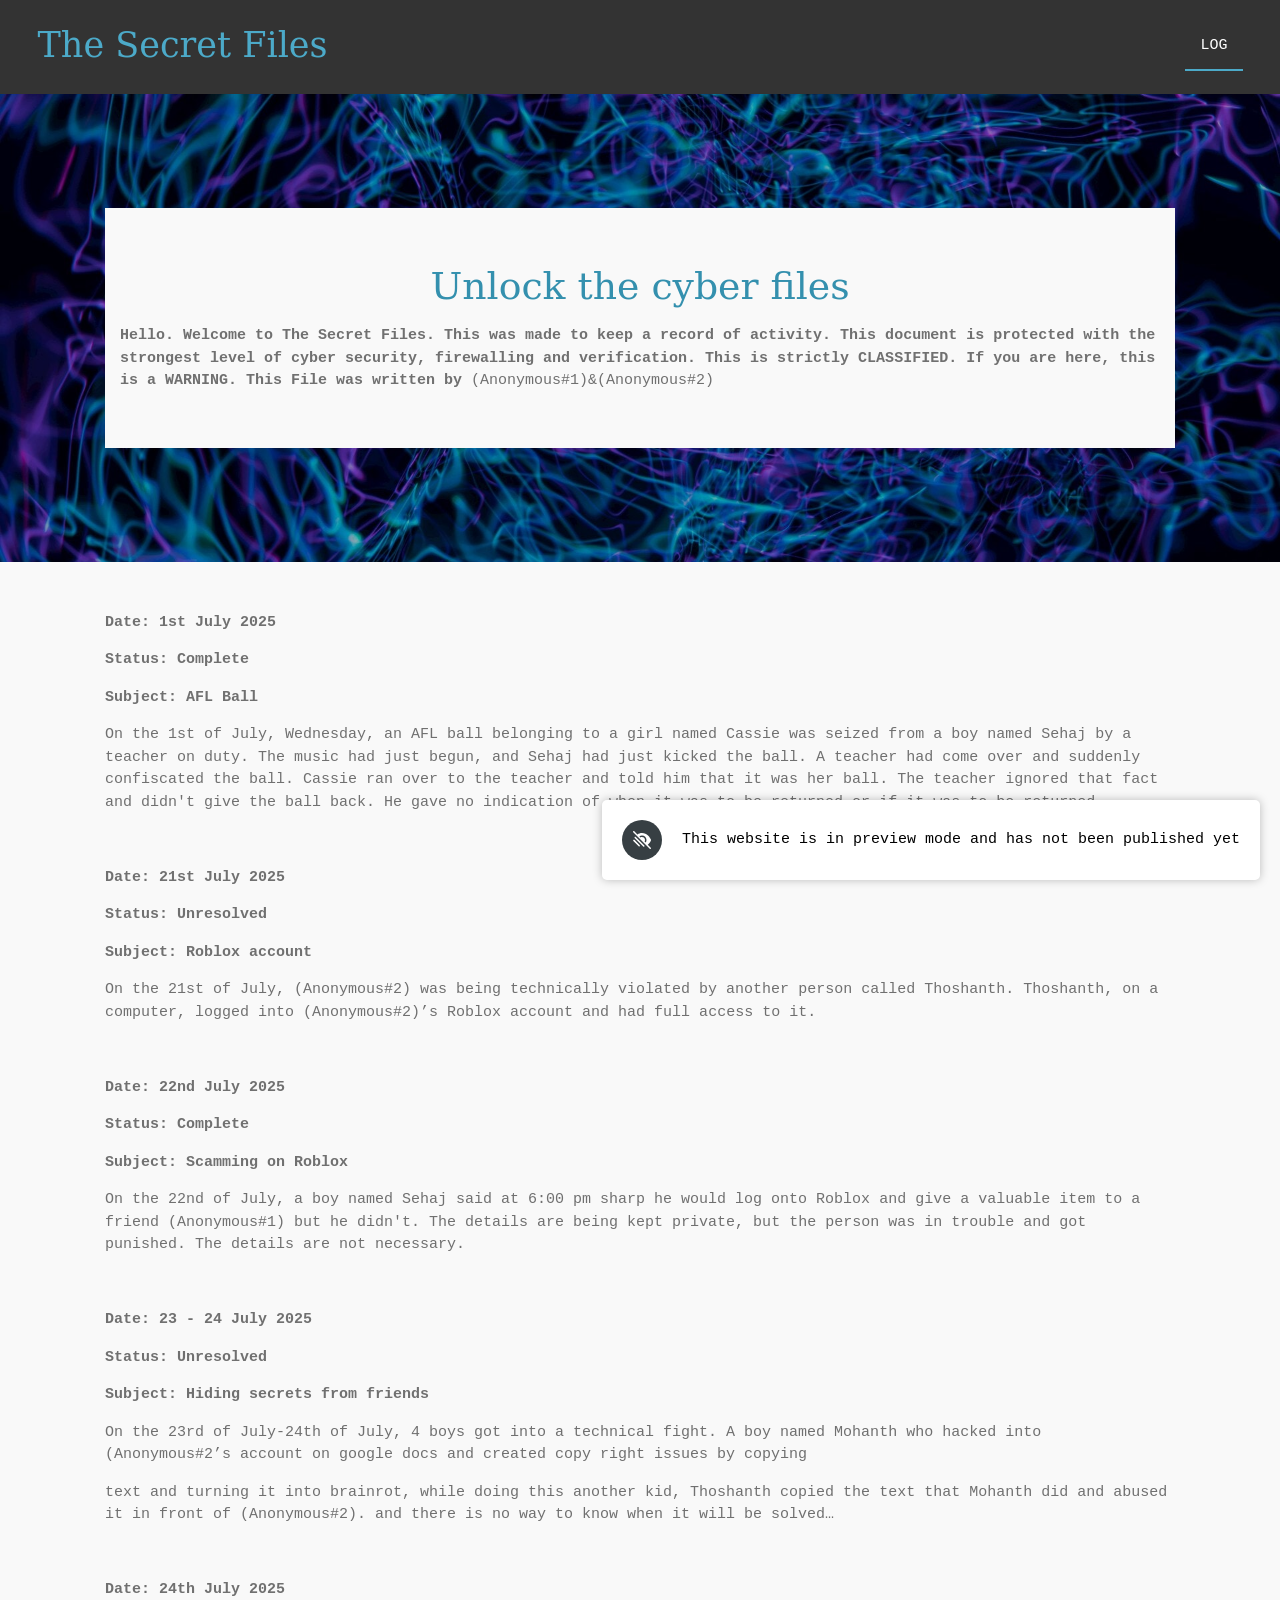
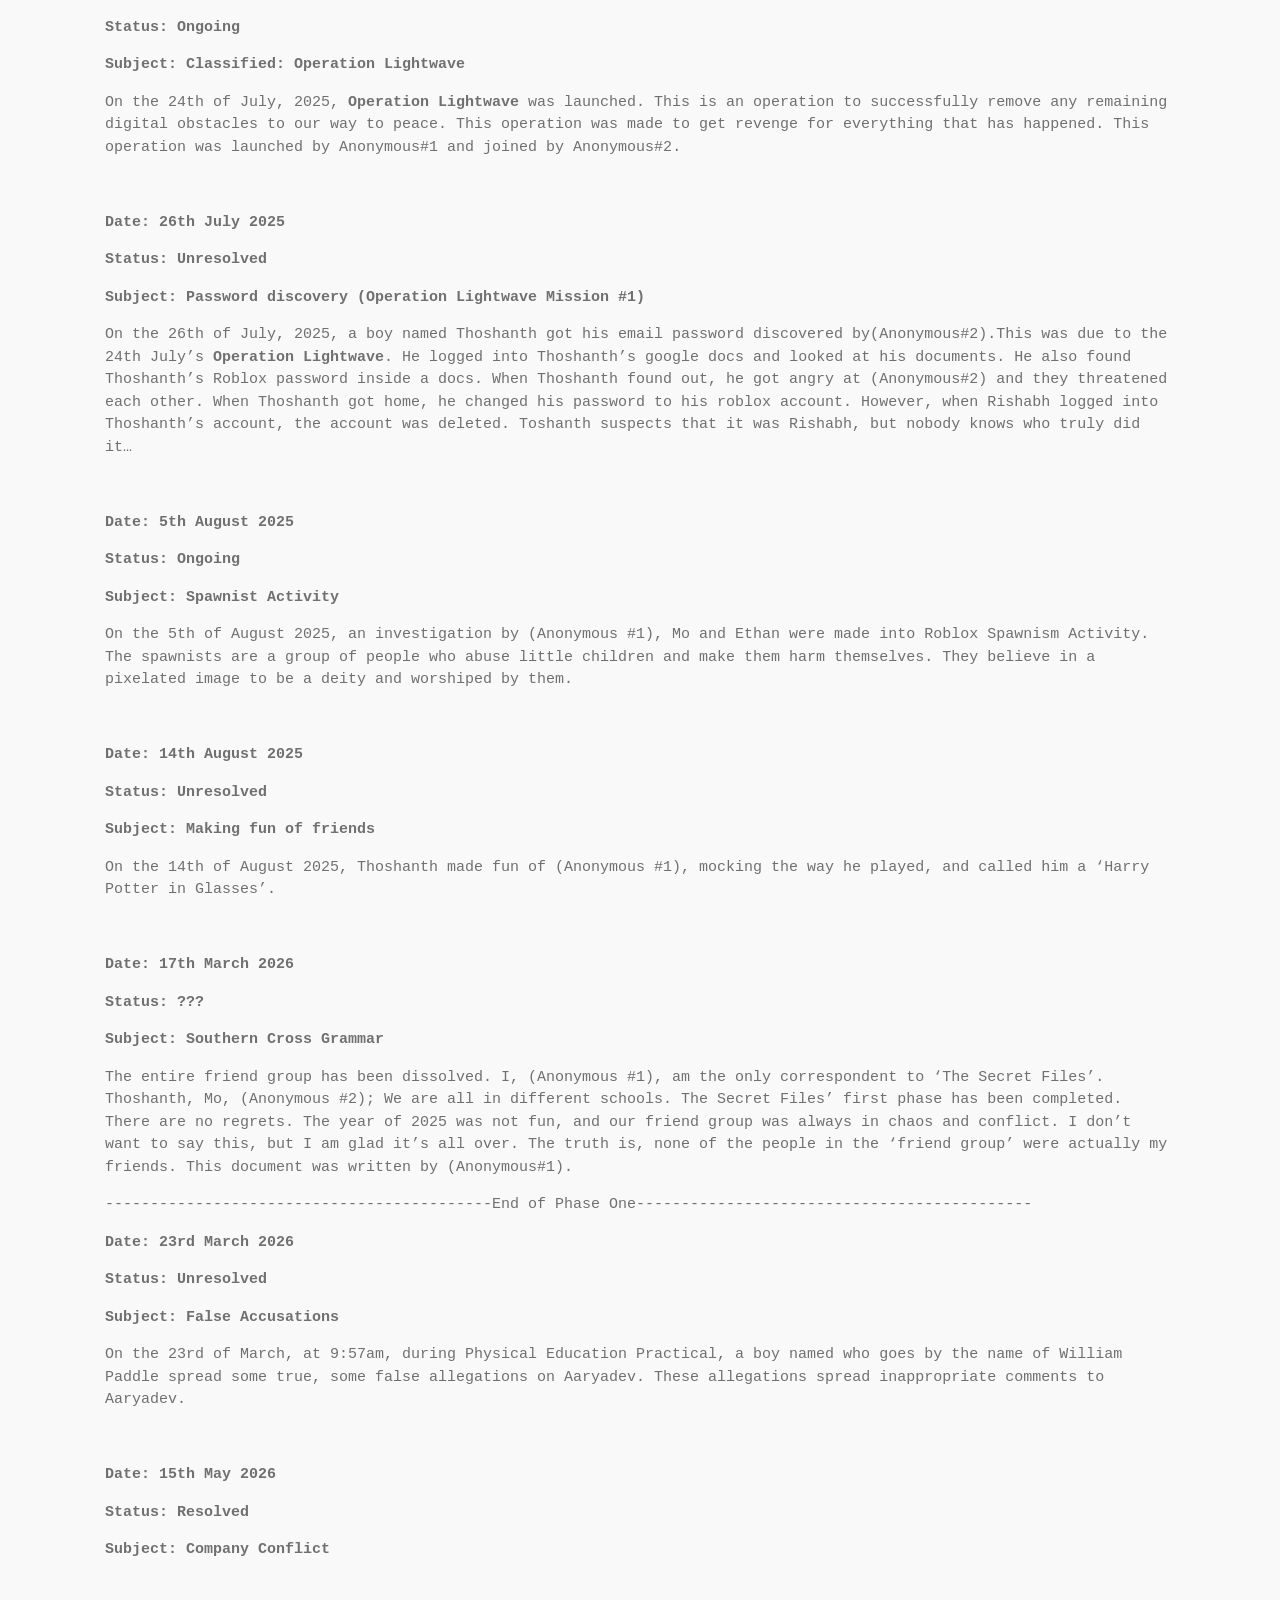
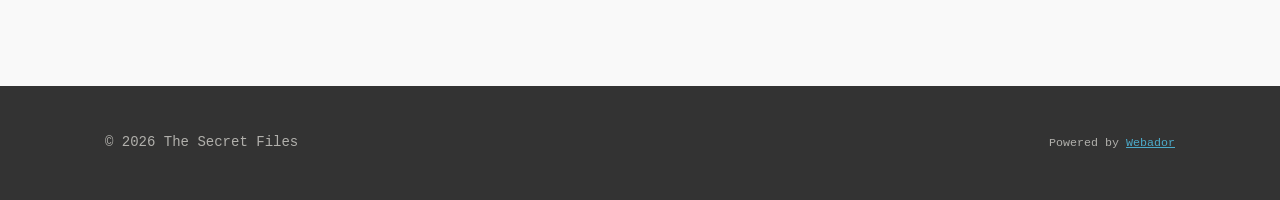
==== index.html @ 569443e0 "Rename index.html.html to index.html" ====
<!DOCTYPE html>
<!-- saved from url=(0050)https://temp-pzrqpjepysqrvtqefaex.webadorsite.com/ -->
<html lang="en-AU"><head><meta http-equiv="Content-Type" content="text/html; charset=UTF-8">
        
        <meta name="viewport" content="width=device-width, initial-scale=1.0, maximum-scale=5.0">
        <meta http-equiv="X-UA-Compatible" content="IE=edge">
        <link rel="canonical" href="https://temp-pzrqpjepysqrvtqefaex.webadorsite.com/">
        <link rel="sitemap" type="application/xml" href="https://temp-pzrqpjepysqrvtqefaex.webadorsite.com/sitemap.xml">
        <meta property="og:title" content="The Secret Files">
        <meta property="og:url" content="https://temp-pzrqpjepysqrvtqefaex.webadorsite.com/">
        <!--<base href="https://temp-pzrqpjepysqrvtqefaex.webadorsite.com/">--><base href=".">
        <meta name="description" property="og:description" content="">
                <script nonce="">
            
            window.JOUWWEB = window.JOUWWEB || {};
            window.JOUWWEB.application = window.JOUWWEB.application || {};
            window.JOUWWEB.application = {"backends":[{"domain":"jouwweb.nl","freeDomain":"jouwweb.site"},{"domain":"webador.com","freeDomain":"webadorsite.com"},{"domain":"webador.de","freeDomain":"webadorsite.com"},{"domain":"webador.fr","freeDomain":"webadorsite.com"},{"domain":"webador.es","freeDomain":"webadorsite.com"},{"domain":"webador.it","freeDomain":"webadorsite.com"},{"domain":"jouwweb.be","freeDomain":"jouwweb.site"},{"domain":"webador.ie","freeDomain":"webadorsite.com"},{"domain":"webador.co.uk","freeDomain":"webadorsite.com"},{"domain":"webador.at","freeDomain":"webadorsite.com"},{"domain":"webador.be","freeDomain":"webadorsite.com"},{"domain":"webador.ch","freeDomain":"webadorsite.com"},{"domain":"webador.ch","freeDomain":"webadorsite.com"},{"domain":"webador.mx","freeDomain":"webadorsite.com"},{"domain":"webador.com","freeDomain":"webadorsite.com"},{"domain":"webador.dk","freeDomain":"webadorsite.com"},{"domain":"webador.se","freeDomain":"webadorsite.com"},{"domain":"webador.no","freeDomain":"webadorsite.com"},{"domain":"webador.fi","freeDomain":"webadorsite.com"},{"domain":"webador.ca","freeDomain":"webadorsite.com"},{"domain":"webador.ca","freeDomain":"webadorsite.com"},{"domain":"webador.pl","freeDomain":"webadorsite.com"},{"domain":"webador.com.au","freeDomain":"webadorsite.com"},{"domain":"webador.nz","freeDomain":"webadorsite.com"}],"editorLocale":"en-AU","editorTimezone":"Australia\/Sydney","editorLanguage":"en","analytics4TrackingId":"G-E6PZPGE4QM","analyticsDimensions":[],"backendDomain":"www.webador.com","backendShortDomain":"webador.com","backendKey":"webador-com","freeWebsiteDomain":"webadorsite.com","noSsl":false,"build":{"reference":"dd2f2cd"},"linkHostnames":["www.jouwweb.nl","www.webador.com","www.webador.de","www.webador.fr","www.webador.es","www.webador.it","www.jouwweb.be","www.webador.ie","www.webador.co.uk","www.webador.at","www.webador.be","www.webador.ch","fr.webador.ch","www.webador.mx","es.webador.com","www.webador.dk","www.webador.se","www.webador.no","www.webador.fi","www.webador.ca","fr.webador.ca","www.webador.pl","www.webador.com.au","www.webador.nz"],"assetsUrl":"https:\/\/assets.jwwb.nl","loginUrl":"https:\/\/www.webador.com\/login","publishUrl":"https:\/\/www.webador.com\/v2\/website\/8201717\/publish-proxy","adminUserOrIp":false,"currency":"USD","hcUrl":{"add-product-variants":"https:\/\/help.webador.com\/hc\/en-us\/articles\/29426751649809","basic-vs-advanced-shipping":"https:\/\/help.webador.com\/hc\/en-us\/articles\/29426731685777","html-in-head":"https:\/\/help.webador.com\/hc\/en-us\/articles\/29426689990033","link-domain-name":"https:\/\/help.webador.com\/hc\/en-us\/articles\/29426688803345","optimize-for-mobile":"https:\/\/help.webador.com\/hc\/en-us\/articles\/29426707033617","seo":"https:\/\/help.webador.com\/hc\/en-us\/categories\/29387178511377","transfer-domain-name":"https:\/\/help.webador.com\/hc\/en-us\/articles\/29426715688209","website-not-secure":"https:\/\/help.webador.com\/hc\/en-us\/articles\/29426706659729"}};
            window.JOUWWEB.brand = {"type":"webador","name":"Webador","domain":"Webador.com","supportEmail":"support@webador.com"};
                    
                window.JOUWWEB = window.JOUWWEB || {};
                window.JOUWWEB.websiteRendering = {"locale":"en-AU","timezone":"Australia\/Sydney","routes":{"api\/upload\/product-field":"\/_api\/upload\/product-field","checkout\/cart":"\/cart","payment":"\/complete-order\/:publicOrderId","payment\/forward":"\/complete-order\/:publicOrderId\/forward","public-order":"\/order\/:publicOrderId","checkout\/authorize":"\/cart\/authorize\/:gateway","wishlist":"\/wishlist"}};
                                                    window.JOUWWEB.website = {"id":8201717,"locale":"en-AU","enabled":true,"title":"The Secret Files","hasTitle":true,"roleOfLoggedInUser":null,"ownerLocale":"en-AU","plan":null,"freeWebsiteDomain":"webadorsite.com","backendKey":"webador-au","currency":"AUD","defaultLocale":"en-AU","url":"https:\/\/temp-pzrqpjepysqrvtqefaex.webadorsite.com\/","homepageSegmentId":35967260,"category":"blog","isOffline":false,"isPublished":false,"locales":[],"allowed":{"ads":true,"credits":false,"externalLinks":false,"slideshow":true,"customDefaultSlideshow":false,"hostedAlbums":false,"moderators":false,"mailboxQuota":0,"statisticsVisitors":false,"statisticsDetailed":false,"statisticsMonths":0,"favicon":false,"password":false,"freeDomains":0,"freeMailAccounts":0,"canUseLanguages":false,"fileUpload":false,"legacyFontSize":false,"webshop":false,"products":-1,"imageText":false,"search":false,"audioUpload":false,"videoUpload":0,"allowDangerousForms":false,"allowHtmlCode":false,"mobileBar":false,"sidebar":false,"poll":false,"allowCustomForms":false,"allowBusinessListing":false,"allowCustomAnalytics":false,"allowAccountingLink":false,"digitalProducts":false,"sitemapElement":false},"mobileBar":{"enabled":false,"theme":"accent","email":{"active":true},"location":{"active":true},"phone":{"active":true},"whatsapp":{"active":false},"social":{"active":false,"network":"facebook"}},"webshop":{"enabled":false,"currency":"AUD","taxEnabled":false,"taxInclusive":true,"vatDisclaimerVisible":false,"orderNotice":null,"orderConfirmation":null,"freeShipping":false,"freeShippingAmount":"0.00","shippingDisclaimerVisible":false,"pickupAllowed":false,"couponAllowed":false,"detailsPageAvailable":true,"socialMediaVisible":false,"termsPage":null,"termsPageUrl":null,"extraTerms":null,"pricingVisible":true,"orderButtonVisible":true,"shippingAdvanced":false,"shippingAdvancedBackEnd":false,"soldOutVisible":true,"backInStockNotificationEnabled":true,"canAddProducts":true,"nextOrderNumber":1,"allowedServicePoints":[],"sendcloudConfigured":false,"sendcloudFallbackPublicKey":"a3d50033a59b4a598f1d7ce7e72aafdf","taxExemptionAllowed":true,"invoiceComment":null,"emptyCartVisible":true,"minimumOrderPrice":null,"productNumbersEnabled":false,"wishlistEnabled":true,"hideTaxOnCart":false},"isTreatedAsWebshop":false};                            window.JOUWWEB.cart = {"products":[],"coupon":null,"shippingCountryCode":null,"shippingChoice":null,"breakdown":[]};                            window.JOUWWEB.scripts = [];                        window.parent.JOUWWEB.colorPalette = window.JOUWWEB.colorPalette;
        </script>
                    <meta name="robots" content="noindex,nofollow">
                <title>The Secret Files</title>
                                            <link href="https://assets.jwwb.nl/assets/brand/webador/icon/favicon.png?bust=2299e1307cbb69076146" rel="shortcut icon">                                                <link href="https://assets.jwwb.nl/assets/brand/webador/icon/favicon.png?bust=2299e1307cbb69076146" rel="icon">                                                        <meta name="twitter:card" content="summary">
                                        <link rel="alternate" hreflang="en-AU" href="https://temp-pzrqpjepysqrvtqefaex.webadorsite.com/">
                                            <script src="./Webpage, Complete_files/script.manual.js.download" nonce="" data-turbo-track="reload" defer="" data-domain="shard17.jouwweb.nl"></script>
<link rel="stylesheet" type="text/css" href="./Webpage, Complete_files/css" nonce="" data-turbo-track="dynamic">
<script src="./Webpage, Complete_files/en-AU.js.download" nonce="" data-turbo-track="reload" defer=""></script>
<script src="./Webpage, Complete_files/runtime.e7542bb9a595cc6433a6.js.download" nonce="" data-turbo-track="reload" defer=""></script>
<script src="./Webpage, Complete_files/964.a958855da07340f5fab3.js.download" nonce="" data-turbo-track="reload" defer=""></script>
<script src="./Webpage, Complete_files/main.dd079f9d3fce77966bf9.js.download" nonce="" data-turbo-track="reload" defer=""></script>
<link rel="preload" href="./Webpage, Complete_files/main.171189020421ded29c7e.css" as="style">
<link rel="preload" href="https://assets.jwwb.nl/assets/website-rendering/fonts/icons-website-rendering/font/website-rendering.woff2?bust=eeda4129169be2e46f13" as="font" crossorigin="">
<link rel="preconnect" href="https://gfonts.jwwb.nl/">
<link rel="preconnect" href="https://assets.jwwb.nl/">
<link rel="stylesheet" type="text/css" href="./Webpage, Complete_files/main.171189020421ded29c7e.css" nonce="" data-turbo-track="dynamic">
<link rel="stylesheet" type="text/css" href="./Webpage, Complete_files/style.css" nonce="" data-turbo-track="dynamic" id="jw-website-stylesheet">    <link charset="utf-8" nonce="" rel="prefetch" as="script" href="https://assets.jwwb.nl/assets/website-rendering/238.1f687aeaa192bf650c94.js"><link charset="utf-8" nonce="" rel="prefetch" as="script" href="https://assets.jwwb.nl/assets/website-rendering/photoswipe.f2e88381269275c6bd04.js"></head>
    <body id="top" class="jw-is-no-slideshow jw-header-is-text jw-is-segment-page jw-is-frontend jw-is-no-sidebar jw-is-no-messagebar jw-is-no-touch-device jw-is-no-mobile jw-menu-is-desktop jw-menu-is-open" data-jouwweb-page="35967260" data-jouwweb-segment-id="35967260" data-jouwweb-segment-type="page" data-template-threshold="960" data-template-name="general|business" itemscope="" itemtype="https://schema.org/WebSite">
                                    <meta itemprop="url" content="https://temp-pzrqpjepysqrvtqefaex.webadorsite.com/">
        <a href="https://temp-pzrqpjepysqrvtqefaex.webadorsite.com/#main-content" class="jw-skip-link">
            Skip to main content        </a>
        <div class="jw-background"></div>
        <div class="jw-body">
            
<header class="block-header js-topbar-content-container js-fixed-header-container">
        <div class="block-header__inner">
        <div class="jw-mobile-menu jw-mobile-is-text js-mobile-menu">
            <span class="jw-mobile-menu__button jw-mobile-menu__button--dummy"></span>        <div class="jw-mobile-header jw-mobile-header--text">
        <span class="jw-mobile-header-content">
                                        <div class="jw-mobile-text">
                    The Secret Files                </div>
                    </span>
    </div>

    
            <button type="button" class="jw-mobile-menu__button jw-mobile-toggle" aria-label="Toggle menu">
            <span class="jw-icon-burger jw-icon-burger--cross"></span>
        </button>
    </div>
        <div class="block-header__brand">
            <div class="jw-header-logo">
        <div class="jw-header jw-header-title-container jw-header-text jw-header-text-toggle" data-stylable="true">
    <h1 id="jw-header-title" class="jw-header-title">
        The Secret Files    </h1>
</div>
</div>
        </div>
        <nav class="block-header__menu jw-menu-copy">
            <ul id="jw-menu" class="jw-menu jw-menu-horizontal sf-js-enabled sf-arrows" style="touch-action: pan-y;">
            <li class="jw-menu-item jw-menu-is-active">
        <a class="jw-menu-link js-active-menu-item" href="https://temp-pzrqpjepysqrvtqefaex.webadorsite.com/" data-page-link-id="35967260">
                <span class="">
            LOG        </span>
            </a>
                </li>
        </ul>
    <script nonce="" id="jw-mobile-menu-template" type="text/template">
        <ul id="jw-menu" class="jw-menu jw-menu-horizontal">
                            <li
    class="jw-menu-item jw-menu-is-active"
>
        <a        class="jw-menu-link js-active-menu-item"
        href="/"                                    data-page-link-id="35967260"
                            >
                <span class="">
            LOG        </span>
            </a>
                </li>
                                </ul>
    </script>
        </nav>
    </div>
</header>

<div class="block-slideshow">
    </div>

<div class="main-content">
    
<main id="main-content" class="block-content">
    <div data-section-name="content" class="jw-section jw-section-content jw-responsive">
        <div class="jw-block-element"><div id="jw-element-715694660" data-jw-element-id="715694660" class="jw-tree-node jw-element jw-strip-root jw-tree-container jw-responsive jw-node-is-first-child jw-node-is-last-child">
    <div id="jw-element-715695691" data-jw-element-id="715695691" class="jw-tree-node jw-element jw-strip jw-tree-container jw-responsive jw-strip--default jw-strip--style-image jw-strip--image-content-color-light jw-strip--has-backdrop jw-strip--padding-both jw-node-is-first-child jw-strip--primary">
    <div class="jw-strip__image-container"><img src="./Webpage, Complete_files/10827984.jpeg" width="1920" height="1280" class="jw-strip__image" alt="" loading="lazy"><div class="jw-strip__backdrop"></div></div><div class="jw-strip__content-container"><div class="jw-strip__content jw-responsive">
                    <div id="jw-element-715695692" data-jw-element-id="715695692" class="jw-tree-node jw-element jw-spacer jw-node-is-first-child">
    <div class="jw-element-spacer-container " style="height: 50px">
    </div>
</div><div id="jw-element-715695693" data-jw-element-id="715695693" class="jw-tree-node jw-element jw-box jw-tree-container jw-responsive jw-box--color-default">
    <div id="jw-element-715695694" data-jw-element-id="715695694" class="jw-tree-node jw-element jw-spacer jw-node-is-first-child">
    <div class="jw-element-spacer-container " style="height: 25px">
    </div>
</div><div id="jw-element-715695695" data-jw-element-id="715695695" class="jw-tree-node jw-element jw-image-text">
    <div class="jw-element-imagetext-text">
            <h1 class="jw-heading-130" style="text-align: center;">Unlock the cyber files</h1>    </div>
</div><div id="jw-element-715695696" data-jw-element-id="715695696" class="jw-tree-node jw-element jw-image-text">
    <div class="jw-element-imagetext-text">
            <p><strong>Hello. Welcome to The Secret Files. This was made to keep a record of activity. This document is protected with the strongest level of cyber security, firewalling and verification. This is strictly CLASSIFIED. If you are here, this is a WARNING. This File was written by </strong><span>(Anonymous#1)&amp;(Anonymous#2)</span></p>    </div>
</div><div id="jw-element-715695697" data-jw-element-id="715695697" class="jw-tree-node jw-element jw-spacer jw-node-is-last-child">
    <div class="jw-element-spacer-container " style="height: 25px">
    </div>
</div></div><div id="jw-element-715695698" data-jw-element-id="715695698" class="jw-tree-node jw-element jw-spacer jw-node-is-last-child">
    <div class="jw-element-spacer-container " style="height: 50px">
    </div>
</div></div></div></div><div id="jw-element-715695699" data-jw-element-id="715695699" class="jw-tree-node jw-element jw-strip jw-tree-container jw-responsive jw-strip--default jw-strip--style-color jw-strip--color-default jw-strip--padding-both jw-node-is-last-child">
    <div class="jw-strip__content-container"><div class="jw-strip__content jw-responsive"><div id="jw-element-715695879" data-jw-element-id="715695879" class="jw-tree-node jw-element jw-image-text jw-node-is-first-child jw-node-is-last-child">
    <div class="jw-element-imagetext-text">
            <p><strong>Date:</strong> <strong>1st July 2025</strong></p>
<p><strong>Status: Complete</strong></p>
<p><strong>Subject: AFL Ball</strong></p>
<p><span>On the 1st of July, Wednesday, an AFL ball belonging to a girl named Cassie was seized from a boy named Sehaj by a teacher on duty. The music had just begun, and Sehaj had just kicked the ball. A teacher had come over and suddenly confiscated the ball. Cassie ran over to the teacher and told him that it was her ball. The teacher ignored that fact and didn't give the ball back. He gave no indication of when it was to be returned or if it was to be returned.&nbsp;</span></p>
<p>&nbsp;</p>
<p><strong>Date: 21st July 2025</strong></p>
<p><strong>Status: Unresolved</strong></p>
<p><strong>Subject: Roblox account</strong></p>
<p><span>On the 21st of July,</span><span> (Anonymous#2)</span><span> was being technically violated by another person called Thoshanth. Thoshanth, on a computer, logged into </span><span>(Anonymous#2)</span><span>’s Roblox account and had full access to it.&nbsp;</span></p>
<p>&nbsp;</p>
<p><strong>Date: 22nd July 2025</strong></p>
<p><strong>Status: Complete</strong></p>
<p><strong>Subject: Scamming on Roblox</strong></p>
<p><span>On the 22nd of July, a boy named Sehaj said at 6:00 pm sharp he would log onto Roblox and give a valuable item to a friend </span><span>(Anonymous#1)</span><span> but he didn't. The details are being kept private, but the person was in trouble and got punished. The details are not necessary.</span></p>
<p>&nbsp;</p>
<p><strong>Date: 23 - 24 July 2025</strong></p>
<p><strong>Status: Unresolved</strong></p>
<p><strong>Subject: Hiding secrets from friends</strong></p>
<p><span>On the 23rd of July-24th of July, 4 boys got into a technical fight. A boy named Mohanth who hacked into (Anonymous#2’s account on google docs and created copy right issues by copying</span></p>
<p><span>text and turning it into brainrot, while doing this another kid, Thoshanth copied the text that Mohanth did and abused it in front of (Anonymous#2). and there is no way to know when it will be solved…</span></p>
<p>&nbsp;</p>
<p><strong>Date: 24th July 2025</strong></p>
<p><strong>Status: Ongoing</strong></p>
<p><strong>Subject: Classified: Operation Lightwave&nbsp;</strong></p>
<p><span>On the 24th of July, 2025, </span><strong>Operation Lightwave</strong><span> was launched. This is an operation to successfully remove any remaining digital obstacles to our way to peace. This operation was made to get revenge for everything that has happened. This operation was launched by </span><span>Anonymous#1 </span><span>and joined by </span><span>Anonymous#2</span><span>.</span></p>
<p>&nbsp;</p>
<p><strong>Date: 26th July 2025</strong></p>
<p><strong>Status: Unresolved&nbsp;</strong></p>
<p><strong>Subject: Password discovery (Operation Lightwave Mission #1)</strong></p>
<p><span>On the 26th of July, 2025, a boy named Thoshanth got his email password discovered by(Anonymous#2).This was due to the 24th July’s </span><strong>Operation Lightwave</strong><span>. He logged into Thoshanth’s google docs and looked at his documents. He also found Thoshanth’s Roblox password inside a docs. When Thoshanth found out, he got angry at (Anonymous#2) and they threatened each other. When Thoshanth got home, he changed his password to his roblox account. However, when Rishabh logged into Thoshanth’s account, the account was deleted. Toshanth suspects that it was Rishabh, but nobody knows who truly did it…</span></p>
<p>&nbsp;</p>
<p><strong>Date: 5th August 2025</strong></p>
<p><strong>Status: Ongoing</strong></p>
<p><strong>Subject: Spawnist Activity</strong></p>
<p><span>On the 5th of August 2025, an investigation by (Anonymous #1), Mo and Ethan were made into Roblox Spawnism Activity. The spawnists are a group of people who abuse little children and make them harm themselves. They believe in a pixelated image to be a deity and worshiped by them.</span></p>
<p>&nbsp;</p>
<p><strong>Date: 14th August 2025</strong></p>
<p><strong>Status: Unresolved</strong></p>
<p><strong>Subject: Making fun of friends&nbsp;</strong></p>
<p><span>On the 14th of August 2025, Thoshanth made fun of (Anonymous #1), mocking the way he played, and called him a ‘Harry Potter in Glasses’.</span></p>
<p>&nbsp;</p>
<p><strong>Date: 17th March 2026</strong></p>
<p><strong>Status: ???</strong></p>
<p><strong>Subject: Southern Cross Grammar</strong></p>
<p><span>The entire friend group has been dissolved. I, (Anonymous #1), am the only correspondent to ‘The Secret Files’. Thoshanth, Mo, (Anonymous #2); We are all in different schools. The Secret Files’ first phase has been completed. There are no regrets. The year of 2025 was not fun, and our friend group was always in chaos and conflict. I don’t want to say this, but I am glad it’s all over. The truth is, none of the people in the ‘friend group’ were actually my friends. This document was written by </span><span>(Anonymous#1).</span></p>
<p><span>-------------------------------------------End of Phase One--------------------------------------------</span></p>
<p><strong>Date: 23rd March 2026</strong></p>
<p><strong>Status: Unresolved&nbsp;</strong></p>
<p><strong>Subject: False Accusations</strong></p>
<p><span>On the 23rd of March, at 9:57am, during Physical Education Practical, a boy named who goes by the name of William Paddle spread some true, some false allegations on Aaryadev</span><span>. These allegations spread inappropriate comments to Aaryadev</span><span>.&nbsp;</span></p>
<p>&nbsp;</p>
<p><strong>Date: 15th May 2026</strong></p>
<p><strong>Status: Resolved</strong></p>
<p><strong>Subject: Company Conflict</strong></p>
<p>&nbsp;</p>
<p>&nbsp;</p>    </div>
</div></div></div></div></div></div>            </div>
</main>
    </div>

<footer class="block-footer">
    <div data-section-name="footer" class="jw-section jw-section-footer jw-responsive">
                <div class="jw-strip jw-strip--default jw-strip--style-color jw-strip--primary jw-strip--color-default jw-strip--padding-both"><div class="jw-strip__content-container"><div class="jw-strip__content jw-responsive">            <div class="jw-block-element"><div id="jw-element-715694659" data-jw-element-id="715694659" class="jw-tree-node jw-element jw-simple-root jw-tree-container jw-tree-container--empty jw-responsive jw-node-is-first-child jw-node-is-last-child">
    </div></div>                                        <div class="jw-block-footer-content">
                    <div class="jw-credits clear">
                        <div class="jw-credits-owner">
                            <div id="jw-footer-text">
                                <div class="jw-footer-text-content">
                                    © 2026 The Secret Files                                </div>
                            </div>
                        </div>
                        <div class="jw-credits-right">
                                                        <div id="jw-credits-tool">
    <small>
        Powered by <a href="https://www.webador.com.au/" rel="nofollow">Webador</a>    </small>
</div>
                        </div>
                    </div>
                </div>
                    </div></div></div>    </div>
</footer>
            
<div class="jw-bottom-bar__container" style="transform: translate3d(0px, 0px, 0px);">
            <div class="jw-publish-promo">
            <div class="jw-publish-promo__text">
                <div class="jw-publish-promo__rocket">
                    <svg xmlns="http://www.w3.org/2000/svg" viewBox="0 0 640 640"><!--!Font Awesome Free v7.0.0 by @fontawesome - https://fontawesome.com License - https://fontawesome.com/license/free Copyright 2025 Fonticons, Inc.--><path fill="#ffffff" d="M73 39.1C63.6 29.7 48.4 29.7 39.1 39.1C29.8 48.5 29.7 63.7 39 73.1L567 601.1C576.4 610.5 591.6 610.5 600.9 601.1C610.2 591.7 610.3 576.5 600.9 567.2L504.5 470.8C507.2 468.4 509.9 466 512.5 463.6C559.3 420.1 590.6 368.2 605.5 332.5C608.8 324.6 608.8 315.8 605.5 307.9C590.6 272.2 559.3 220.2 512.5 176.8C465.4 133.1 400.7 96.2 319.9 96.2C263.1 96.2 214.3 114.4 173.9 140.4L73 39.1zM236.5 202.7C260 185.9 288.9 176 320 176C399.5 176 464 240.5 464 320C464 351.1 454.1 379.9 437.3 403.5L402.6 368.8C415.3 347.4 419.6 321.1 412.7 295.1C399 243.9 346.3 213.5 295.1 227.2C286.5 229.5 278.4 232.9 271.1 237.2L236.4 202.5zM120 221.9C110.6 212.5 95.4 212.5 86.1 221.9C76.8 231.3 76.7 246.5 86.1 255.8L360.2 530C369.6 539.4 384.8 539.4 394.1 530C403.4 520.6 403.5 505.4 394.1 496.1L120 221.9zM77.7 315.3C68.3 305.9 53.1 305.9 43.8 315.3C34.5 324.7 34.4 339.9 43.8 349.2L213.9 519.5C223.3 528.9 238.5 528.9 247.8 519.5C257.1 510.1 257.2 494.9 247.8 485.6L77.7 315.3z"></path></svg>
                </div>
                <div>
                    <p>This website is in preview mode and has not been published yet</p>
                </div>
            </div>
        </div>
    <div class="jw-mobile-bar-container hidden"></div></div>
<div class="jw-bottom-bar__spacer">
    <div class="jw-website-spacer jw-website-spacer--mobile-bar hidden"></div></div>

            <div id="jw-variable-loaded" style="display: none;"></div>
            <div id="jw-variable-values" style="display: none;">
                                    <span data-jw-variable-key="background-color" class="jw-variable-value-background-color"></span>
                                    <span data-jw-variable-key="background" class="jw-variable-value-background"></span>
                                    <span data-jw-variable-key="font-family" class="jw-variable-value-font-family"></span>
                                    <span data-jw-variable-key="paragraph-color" class="jw-variable-value-paragraph-color"></span>
                                    <span data-jw-variable-key="paragraph-link-color" class="jw-variable-value-paragraph-link-color"></span>
                                    <span data-jw-variable-key="paragraph-font-size" class="jw-variable-value-paragraph-font-size"></span>
                                    <span data-jw-variable-key="heading-color" class="jw-variable-value-heading-color"></span>
                                    <span data-jw-variable-key="heading-link-color" class="jw-variable-value-heading-link-color"></span>
                                    <span data-jw-variable-key="heading-font-size" class="jw-variable-value-heading-font-size"></span>
                                    <span data-jw-variable-key="heading-font-family" class="jw-variable-value-heading-font-family"></span>
                                    <span data-jw-variable-key="menu-text-color" class="jw-variable-value-menu-text-color"></span>
                                    <span data-jw-variable-key="menu-text-link-color" class="jw-variable-value-menu-text-link-color"></span>
                                    <span data-jw-variable-key="menu-text-font-size" class="jw-variable-value-menu-text-font-size"></span>
                                    <span data-jw-variable-key="menu-font-family" class="jw-variable-value-menu-font-family"></span>
                                    <span data-jw-variable-key="menu-capitalize" class="jw-variable-value-menu-capitalize"></span>
                                    <span data-jw-variable-key="website-size" class="jw-variable-value-website-size"></span>
                                    <span data-jw-variable-key="u-header-configuration" class="jw-variable-value-u-header-configuration"></span>
                                    <span data-jw-variable-key="u-header-background-color" class="jw-variable-value-u-header-background-color"></span>
                                    <span data-jw-variable-key="u-header-spacing" class="jw-variable-value-u-header-spacing"></span>
                                    <span data-jw-variable-key="u-header-scroll-effect" class="jw-variable-value-u-header-scroll-effect"></span>
                                    <span data-jw-variable-key="accent-color" class="jw-variable-value-accent-color"></span>
                                    <span data-jw-variable-key="footer-color" class="jw-variable-value-footer-color"></span>
                                    <span data-jw-variable-key="footer-text-color" class="jw-variable-value-footer-text-color"></span>
                                    <span data-jw-variable-key="footer-text-link-color" class="jw-variable-value-footer-text-link-color"></span>
                                    <span data-jw-variable-key="footer-text-font-size" class="jw-variable-value-footer-text-font-size"></span>
                            </div>
        </div>
                            <script nonce="" type="application/ld+json">[{"@context":"https:\/\/schema.org","@type":"Organization","url":"https:\/\/temp-pzrqpjepysqrvtqefaex.webadorsite.com\/","name":"The Secret Files"}]</script>
                <script nonce="">window.JOUWWEB = window.JOUWWEB || {}; window.JOUWWEB.experiment = {"enrollments":{},"defaults":{"only-annual-discount-restart":"3months-50pct","payment-cycle-dropdown":"on","trustpilot-checkout":"widget","general-template-replacement":"on","co-writer-temp":"low-temp","apple-pay":"on","google-pay":"on","ai-new-subpage-flow":"balanced","navigate-to-editor-after-page-creation":"on"}};</script>        <script nonce="">window.plausible = window.plausible || function() { (window.plausible.q = window.plausible.q || []).push(arguments) };</script>                                

</body></html>
---- Webpage, Complete_files/main.171189020421ded29c7e.css ----
.visible-lg,.visible-lg-block,.visible-lg-inline,.visible-lg-inline-block,.visible-md,.visible-md-block,.visible-md-inline,.visible-md-inline-block,.visible-sm,.visible-sm-block,.visible-sm-inline,.visible-sm-inline-block,.visible-xs,.visible-xs-block,.visible-xs-inline,.visible-xs-inline-block{display:none!important}@media (max-width:767px){.visible-xs{display:block!important}table.visible-xs{display:table}tr.visible-xs{display:table-row!important}td.visible-xs,th.visible-xs{display:table-cell!important}.visible-xs-block{display:block!important}.visible-xs-inline{display:inline!important}.visible-xs-inline-block{display:inline-block!important}}@media (min-width:768px) and (max-width:991px){.visible-sm{display:block!important}table.visible-sm{display:table}tr.visible-sm{display:table-row!important}td.visible-sm,th.visible-sm{display:table-cell!important}.visible-sm-block{display:block!important}.visible-sm-inline{display:inline!important}.visible-sm-inline-block{display:inline-block!important}}@media (min-width:992px) and (max-width:1199px){.visible-md{display:block!important}table.visible-md{display:table}tr.visible-md{display:table-row!important}td.visible-md,th.visible-md{display:table-cell!important}.visible-md-block{display:block!important}.visible-md-inline{display:inline!important}.visible-md-inline-block{display:inline-block!important}}@media (min-width:1200px){.visible-lg{display:block!important}table.visible-lg{display:table}tr.visible-lg{display:table-row!important}td.visible-lg,th.visible-lg{display:table-cell!important}.visible-lg-block{display:block!important}.visible-lg-inline{display:inline!important}.visible-lg-inline-block{display:inline-block!important}}@media (max-width:767px){.hidden-xs{display:none!important}}@media (min-width:768px) and (max-width:991px){.hidden-sm{display:none!important}}@media (min-width:992px) and (max-width:1199px){.hidden-md{display:none!important}}@media (min-width:1200px){.hidden-lg{display:none!important}}.visible-print{display:none!important}@media print{.visible-print{display:block!important}table.visible-print{display:table}tr.visible-print{display:table-row!important}td.visible-print,th.visible-print{display:table-cell!important}}.visible-print-block{display:none!important}@media print{.visible-print-block{display:block!important}}.visible-print-inline{display:none!important}@media print{.visible-print-inline{display:inline!important}}.visible-print-inline-block{display:none!important}@media print{.visible-print-inline-block{display:inline-block!important}.hidden-print{display:none!important}}
/*! normalize.css v2.1.3 | MIT License | git.io/normalize */article,aside,details,figcaption,figure,footer,header,hgroup,main,nav,section,summary{display:block}audio,canvas,video{display:inline-block}audio:not([controls]){display:none;height:0}[hidden],template{display:none}html{-ms-text-size-adjust:100%;-webkit-text-size-adjust:100%;font-family:sans-serif}body{margin:0}a{background:transparent}h1{font-size:2em;margin:.67em 0}abbr[title]{border-bottom:1px dotted}b,strong{font-weight:700}dfn{font-style:italic}hr{box-sizing:content-box;height:0}mark{background:#ff0;color:#000}code,kbd,pre,samp{font-family:monospace,serif;font-size:1em}pre{white-space:pre-wrap}q{quotes:"\201C" "\201D" "\2018" "\2019"}small{font-size:80%}sub,sup{font-size:75%;line-height:0;position:relative;vertical-align:baseline}sup{top:-.5em}sub{bottom:-.25em}img{border:0}svg:not(:root){overflow:hidden}figure{margin:0}fieldset{border:1px solid silver;margin:0 2px;padding:.35em .625em .75em}legend{border:0;padding:0}button,input,select,textarea{font-family:inherit;font-size:100%;margin:0}button,input{line-height:normal}button,select{text-transform:none}button,html input[type=button],input[type=reset],input[type=submit]{-webkit-appearance:button;cursor:pointer}button[disabled],html input[disabled]{cursor:default}input[type=checkbox],input[type=radio]{box-sizing:border-box;padding:0}input[type=search]{-webkit-appearance:textfield;box-sizing:content-box}input[type=search]::-webkit-search-cancel-button,input[type=search]::-webkit-search-decoration{-webkit-appearance:none}button::-moz-focus-inner,input::-moz-focus-inner{border:0;padding:0}textarea{overflow:auto;vertical-align:top}table{border-collapse:collapse;border-spacing:0}.sr-only{clip:rect(0,0,0,0);border:0;height:1px;margin:-1px;overflow:hidden;padding:0;position:absolute;width:1px}.fi,.fib{background-position:50%;background-repeat:no-repeat;background-size:contain}.fi{display:inline-block;line-height:1em;position:relative;width:1.33333333em}.fi:before{content:"\00a0"}.fi.fis{width:1em}.flag-icon{background-position:50%;background-repeat:no-repeat;background-size:contain;display:inline-block;font-size:14px;line-height:1em;position:relative;width:1.33333333em}.flag-icon:before{content:"\00a0"}.flag-icon.fis{width:1em}.flag-icon-at{background-image:url(/assets/website-rendering/module-files/flag-icons/flags/4x3/at.svg?bust=8dc68995ec419a9440a2)}.flag-icon-au{background-image:url(/assets/website-rendering/module-files/flag-icons/flags/4x3/au.svg?bust=dc25bf8b44e402f1e074)}.flag-icon-be{background-image:url(/assets/website-rendering/module-files/flag-icons/flags/4x3/be.svg?bust=6cac03795313d7c043bb)}.flag-icon-ca{background-image:url(/assets/website-rendering/module-files/flag-icons/flags/4x3/ca.svg?bust=ad1527142564751eb7b8)}.flag-icon-ch{background-image:url(/assets/website-rendering/module-files/flag-icons/flags/4x3/ch.svg?bust=0d84f2aff4cb8fb5193b)}.flag-icon-de{background-image:url(/assets/website-rendering/module-files/flag-icons/flags/4x3/de.svg?bust=a491da9c1549a36b293a)}.flag-icon-dk{background-image:url(/assets/website-rendering/module-files/flag-icons/flags/4x3/dk.svg?bust=33bba71c12896b2df189)}.flag-icon-es{background-image:url(/assets/website-rendering/module-files/flag-icons/flags/4x3/es.svg?bust=426a1551c98dbbe2a847)}.flag-icon-fi{background-image:url(/assets/website-rendering/module-files/flag-icons/flags/4x3/fi.svg?bust=4dc3dbe18574c3b3c8a6)}.flag-icon-fr{background-image:url(/assets/website-rendering/module-files/flag-icons/flags/4x3/fr.svg?bust=cc4d943dbac895a562d1)}.flag-icon-gb{background-image:url(/assets/website-rendering/module-files/flag-icons/flags/4x3/gb.svg?bust=fcfef6780b36bef53738)}.flag-icon-ie{background-image:url(/assets/website-rendering/module-files/flag-icons/flags/4x3/ie.svg?bust=1c12635a2932de4b8036)}.flag-icon-it{background-image:url(/assets/website-rendering/module-files/flag-icons/flags/4x3/it.svg?bust=1d72a5dec3acd0737635)}.flag-icon-mx{background-image:url(/assets/website-rendering/module-files/flag-icons/flags/4x3/mx.svg?bust=d326007cf87dba95a56c)}.flag-icon-nl{background-image:url(/assets/website-rendering/module-files/flag-icons/flags/4x3/nl.svg?bust=f685765a298db5ba59fd)}.flag-icon-no{background-image:url(/assets/website-rendering/module-files/flag-icons/flags/4x3/no.svg?bust=859a13561a1b24bfa65f)}.flag-icon-nz{background-image:url(/assets/website-rendering/module-files/flag-icons/flags/4x3/nz.svg?bust=dd987077e71e1288a73d)}.flag-icon-pl{background-image:url(/assets/website-rendering/module-files/flag-icons/flags/4x3/pl.svg?bust=f7adaa942c63ca98f1d2)}.flag-icon-pt{background-image:url(/assets/website-rendering/module-files/flag-icons/flags/4x3/pt.svg?bust=a36b3d87508ad8f6a6bc)}.flag-icon-se{background-image:url(/assets/website-rendering/module-files/flag-icons/flags/4x3/se.svg?bust=e9e24cfb2d85c7e39aaf)}.flag-icon-us{background-image:url(/assets/website-rendering/module-files/flag-icons/flags/4x3/us.svg?bust=8886b28b10e3ec0756a9)}.flag-icon-xx{background-image:url(/assets/website-rendering/module-files/flag-icons/flags/4x3/xx.svg?bust=05e0208dd04ae4cb0bc1)}:root{--jw-scale:1;--jw-component-font-size-075:calc(14px*var(--jw-scale));--jw-component-font-size-100:calc(16px*var(--jw-scale));--jw-component-font-size-200:calc(20px*var(--jw-scale));--jw-component-font-size-300:calc(24px*var(--jw-scale));--jw-icon-size-050:calc(14px*var(--jw-scale));--jw-icon-size-075:calc(16px*var(--jw-scale));--jw-icon-size-100:calc(20px*var(--jw-scale));--jw-icon-size-200:calc(24px*var(--jw-scale));--jw-icon-size-300:calc(28px*var(--jw-scale));--jw-component-line-height-100:1.2;--jw-component-line-height-200:1.5;--jw-spacing-0125:calc(2px*var(--jw-scale));--jw-spacing-025:calc(4px*var(--jw-scale));--jw-spacing-050:calc(8px*var(--jw-scale));--jw-spacing-075:calc(12px*var(--jw-scale));--jw-spacing-100:calc(16px*var(--jw-scale));--jw-spacing-125:calc(20px*var(--jw-scale));--jw-spacing-150:calc(24px*var(--jw-scale));--jw-spacing-200:calc(32px*var(--jw-scale));--jw-spacing-250:calc(40px*var(--jw-scale));--jw-spacing-350:calc(56px*var(--jw-scale));--jw-component-height-050:calc(32px*var(--jw-scale));--jw-component-height-075:calc(36px*var(--jw-scale));--jw-component-height-100:calc(42px*var(--jw-scale));--jw-component-height-200:calc(50px*var(--jw-scale));--jw-component-height-300:calc(60px*var(--jw-scale));--jw-component-block-edge-to-text-075:calc(6px*var(--jw-scale));--jw-component-block-edge-to-text-100:calc(8px*var(--jw-scale));--jw-component-block-edge-to-text-200:calc(10px*var(--jw-scale));--jw-component-block-edge-to-text-300:calc(12px*var(--jw-scale));--jw-component-inline-edge-to-text-075:calc(12px*var(--jw-scale));--jw-component-inline-edge-to-text-100:calc(16px*var(--jw-scale));--jw-component-inline-edge-to-text-200:calc(20px*var(--jw-scale));--jw-component-inline-edge-to-text-300:calc(24px*var(--jw-scale));--jw-border-radius-square:0px;--jw-border-radius-soft:calc(8px*var(--jw-scale));--jw-border-radius-round:9999px;--jw-duration-200:200ms}@media (prefers-reduced-motion:reduce){:root{--jw-duration-200:0ms}}.jw-section-footer,.jw-section-sidebar,:root{--jw-font-size-small:calc(var(--jw-font-size-p)/var(--jw-typography-small-scale));--jw-font-size-h4:calc(var(--jw-font-size-p)*var(--jw-typography-heading-scale));--jw-font-size-h3:calc(var(--jw-font-size-h4)*var(--jw-typography-heading-scale));--jw-font-size-h2:calc(var(--jw-font-size-h3)*var(--jw-typography-heading-scale));--jw-font-size-h1:calc(var(--jw-font-size-h2)*var(--jw-typography-heading-scale));--jw-font-size-title:calc(var(--jw-font-size-h1)*var(--jw-typography-heading-scale));--jw-text-margin-bottom:var(--jw-font-size-p);--jw-text-margin-top-h4:calc(var(--jw-font-size-p)*1.25);--jw-text-margin-top-h3:calc(var(--jw-font-size-p)*1.5);--jw-text-margin-top-h2:calc(var(--jw-font-size-p)*1.75);--jw-text-margin-top-h1:calc(var(--jw-font-size-p)*2);--jw-text-margin-top-title:calc(var(--jw-font-size-p)*2.25);font-size:var(--jw-font-size-p);line-height:var(--jw-line-height-paragraph)}:root{--jw-button-line-height-default:var(--jw-component-line-height-100);--jw-button-border-radius-square:var(--jw-border-radius-square);--jw-button-border-radius-soft:var(--jw-border-radius-soft);--jw-button-border-radius-round:var(--jw-border-radius-round);--jw-button-height-small:var(--jw-component-height-075);--jw-button-height-medium:var(--jw-component-height-100);--jw-button-height-large:var(--jw-component-height-200);--jw-button-height-extra-large:var(--jw-component-height-300)}.jw-btn{--jw-button-active-shadow-size:0 2px calc(var(--jw-button-height)/3);--jw-button-active-shadow-color:rgba(0,0,0,.2)}:root{--jw-input-height:var(--jw-component-height-100);--jw-input-font-size:var(--jw-component-font-size-100);--jw-input-line-height:1.5;--jw-input-border-width:1px;--jw-social-follow-gap:var(--jw-spacing-050);--jw-accordion-button-size:var(--jw-component-height-075);--jw-accordion-button-icon-size:var(--jw-icon-size-075);--jw-accordion-header-gap:var(--jw-spacing-100);--jw-accordion-header-padding-inline:var(--jw-spacing-100);--jw-accordion-header-padding-block:var(--jw-spacing-100);--jw-accordion-header-background-inset-block:0px;--jw-accordion-line-width:1px;--jw-accordion-border-radius:var(--jw-border-radius-soft)}.jw-element-accordion{--jw-accordion-line-color:var(--jw-line-color-separator);--jw-accordion-button-active-shadow-size:0 2px calc(var(--jw-accordion-button-size)/3);--jw-accordion-button-active-shadow-color:rgba(0,0,0,.2)}.jw-element-accordion--style-basic,.jw-element-accordion--style-neutral{--jw-accordion-content-padding-inline:0;--jw-accordion-content-padding-block-start:var(--jw-spacing-100);--jw-accordion-content-padding-block-end:var(--jw-spacing-200);--jw-accordion-header-background-inset-block:var(--jw-spacing-0125);--jw-accordion-header-background-color:transparent;--jw-accordion-header-background-color-tint:var(--jw-background-color-tint);--jw-accordion-background-color:transparent;--jw-accordion-content-color:var(--jw-content-color)}.jw-element-accordion--style-basic{--jw-accordion-header-content-color:var(--jw-heading-color-accent);--jw-accordion-button-background-color:var(--jw-accent-container-background-color);--jw-accordion-button-background-color-tint:var(--jw-accent-container-background-color-tint);--jw-accordion-button-content-color:var(--jw-accent-container-content-color)}.jw-element-accordion--style-neutral{--jw-accordion-header-content-color:var(--jw-content-color);--jw-accordion-button-background-color:var(--jw-secondary-container-background-color);--jw-accordion-button-background-color-tint:var(--jw-secondary-container-background-color-tint);--jw-accordion-button-content-color:var(--jw-secondary-container-content-color)}.jw-element-accordion--style-filled{--jw-accordion-content-padding-inline:var(--jw-spacing-100);--jw-accordion-content-padding-block-start:var(--jw-spacing-150);--jw-accordion-content-padding-block-end:var(--jw-spacing-150);--jw-accordion-header-background-color:var(--jw-accent-container-background-color);--jw-accordion-header-background-color-tint:var(--jw-accent-container-background-color-tint);--jw-accordion-header-content-color:var(--jw-accent-container-content-color);--jw-accordion-button-background-color:var(--jw-accent-container-content-color);--jw-accordion-button-background-color-tint:color-mix(in oklch,var(--jw-accent-container-content-color),var(--jw-accent-container-background-color) 10%);--jw-accordion-button-content-color:var(--jw-accent-container-background-color);--jw-accordion-background-color:var(--jw-secondary-surface-background-color);--jw-accordion-content-color:var(--jw-secondary-surface-content-color)}.jw-element-accordion--heading-size-small{--jw-accordion-heading-font-size:var(--jw-font-size-h4);--jw-accordion-button-size:var(--jw-component-height-050);--jw-accordion-button-icon-size:var(--jw-icon-size-050)}.jw-element-accordion--heading-size-medium{--jw-accordion-heading-font-size:var(--jw-font-size-h3)}.jw-element-accordion--heading-size-large{--jw-accordion-heading-font-size:var(--jw-font-size-h2)}.jw-table{--jw-table-row-background-color-tint:var(--jw-background-color-tint);--jw-table-row-background-color-alternate:transparent}.jw-table--size-small{--jw-table-column-gap:var(--jw-spacing-075);--jw-table-padding-block:var(--jw-spacing-025);--jw-table-padding-inline:var(--jw-spacing-050);--jw-table-font-size:var(--jw-component-font-size-075)}.jw-table--size-medium{--jw-table-column-gap:var(--jw-spacing-100);--jw-table-padding-block:var(--jw-spacing-050);--jw-table-padding-inline:var(--jw-spacing-075);--jw-table-font-size:var(--jw-component-font-size-100)}.jw-table--size-large{--jw-table-column-gap:var(--jw-spacing-125);--jw-table-padding-block:var(--jw-spacing-075);--jw-table-padding-inline:var(--jw-spacing-100);--jw-table-font-size:var(--jw-component-font-size-200)}.jw-table--style-flat{--jw-table-padding-inline:0px}.jw-table--style-border,.jw-table--style-striped{--jw-table-header-background-color:var(--jw-accent-container-background-color);--jw-table-header-content-color:var(--jw-accent-container-content-color);--jw-table-separator-border:1px solid var(--jw-line-color-separator)}.jw-table--style-striped{--jw-table-row-background-color-alternate:color-mix(in srgb,var(--jw-background-color),var(--jw-background-color-tint) 66%)}.jw-table--style-flat{--jw-table-header-background-color:transparent;--jw-table-header-content-color:var(--jw-content-color);--jw-table-separator-border:none}*{scroll-margin-top:var(--fixed-header-height-scrolled)}a:focus{outline:1px solid currentColor;outline-offset:2px}a:focus:not(:focus-visible){outline:none}.jw-block-element:has(>.jw-tree-container:not(.jw-tree-container--empty))+.jw-block-footer-content>.jw-credits{margin-top:1em}.jw-credits-owner{float:left;margin:0;position:relative}.jw-credits-right{float:right;position:relative}.jw-footer-text-content{min-width:1.4rem}@media (max-width:500px){.jw-credits-owner,.jw-credits-right{clear:both;float:left}}.jw-is-backend .jw-image-text .jw-element-image{z-index:1}.jw-is-backend .jw-image-text .jw-element-button{z-index:1400}.jw-is-backend .jw-image-text .dropzone,.jw-is-backend .jw-image-text .jw-element-overlay{z-index:1300}.jw-is-backend .jw-image-text .jw-element-border{z-index:1100}.jw-is-backend .jw-image-is-flat,.jw-is-backend .jw-image-is-round,.jw-is-backend .jw-image-is-rounded,.jw-is-backend .jw-image-is-square{position:relative}.jw-is-backend .jw-image-is-flat svg,.jw-is-backend .jw-image-is-round svg,.jw-is-backend .jw-image-is-rounded svg,.jw-is-backend .jw-image-is-square svg{left:0;position:absolute;top:0}.jw-is-backend .jw-image-is-flat svg{height:100%;width:100%}.jw-is-backend .jw-image-is-rounded svg,.jw-is-backend .jw-image-is-square svg{height:80%;padding:10%;width:80%}.jw-is-backend .jw-image-is-round svg{height:50%;padding:25%;width:50%}.jw-image-is-flat svg{height:100%;width:100%}.jw-image-is-rounded svg,.jw-image-is-square svg{height:80%;padding:10%;width:80%}.jw-image-is-round svg{height:50%;padding:25%;width:50%}.jw-image-backend{width:100%}.jw-image-is-round,.jw-image-is-rounded,.jw-is-flat{display:inline-block;overflow:hidden}.jw-image-is-rounded,.jw-image-is-rounded img{border-radius:.4em}.jw-image-is-round{border-radius:50%;-o-object-fit:cover;object-fit:cover}.jw-image-is-round img{border-radius:50%}.jw-element-add{left:-52px;position:absolute;top:0}.jw-sticky-toolbar{--jw-sticky-toolbar-height:36px;bottom:100px;left:0;pointer-events:none;position:absolute;right:0;top:-54px;top:calc((var(--jw-sticky-toolbar-height) + 18px)*-1);z-index:2120}.jw-sticky-toolbar__toolbar{max-width:calc(100vw - 20px);pointer-events:auto;position:sticky;top:10px;width:-moz-max-content;width:max-content}.jw-sticky-toolbar__toolbar .mce-floatpanel{margin:0!important;position:static!important}.jw-sticky-toolbar--mobile{bottom:auto;position:fixed;top:0}.jw-sticky-toolbar--mobile .jw-sticky-toolbar__toolbar{max-width:none;position:static;width:100%}.jw-sticky-toolbar--appear-animation{--jw-sticky-toolbar--appear-initial-offset:10px}.jw-sticky-toolbar--appear-animation.jw-sticky-toolbar--mobile{--jw-sticky-toolbar--appear-initial-offset:-20px}.jw-sticky-toolbar--appear-animation .jw-sticky-toolbar__toolbar{animation:jw-sticky-toolbar--appear .15s ease-out}@keyframes jw-sticky-toolbar--appear{0%{opacity:0;transform:translateY(var(--jw-sticky-toolbar--appear-none-offset));transform:translateY(var(--jw-sticky-toolbar--appear-initial-offset))}to{opacity:1;transform:translateY(0)}}.jw-is-website-spanner{box-shadow:inset 0 40px 0 #50575b;padding-top:40px}#jw.jw-header-toggler{bottom:-5px;position:absolute;z-index:2120}#jw.jw-header-toggler .btn-group{white-space:nowrap}#jw.jw-header-toggler .btn-group:after,#jw.jw-header-toggler .btn-group:before{content:" ";display:table}#jw.jw-header-toggler .btn-group:after{clear:both}#jw.jw-header-toggler .btn-group>.btn{float:none}#jw .jw-header-button{display:none;position:absolute}#jw .jw-header-button--desktop{right:-10px;top:-10px}#jw .jw-header-button--mobile{margin-left:-10px;top:0}.jw-element-is-active #jw .jw-header-button{display:block}#jw .jw-header-loader{display:none}.jw-element-is-loading #jw .jw-header-loader{display:flex}.jw-header-title{outline:none}.jw-header-logo{align-items:center;display:flex;justify-content:flex-start;max-width:100%;position:relative}.jw-header-image-toggle>a{display:block;width:100%}.jw-header-image-container{flex-shrink:1;min-width:30px;position:relative}.jw-header-image-container .jw-header-image{display:block;height:auto;max-width:100%}.jw-header-image-container.is-resizing{flex-shrink:1}.ui-resizable-handle{background:currentcolor;border:1px solid #fff;border-radius:100%;box-sizing:border-box;color:#4e595f;height:20px;position:absolute;transition:color .15s ease,opacity .15s ease,visibility .15s ease;width:20px;z-index:1595!important}.ui-resizable-handle:active,.ui-resizable-handle:hover{color:#469fd5}.ui-resizable-handle:after,.ui-resizable-handle:before{content:"";display:block;position:absolute}.ui-resizable-handle:before{background:#f7f5f0;height:8px;left:5px;top:5px;transform:rotate(-45deg);width:8px}.ui-resizable-handle:after{background:currentcolor;bottom:2px;left:8px;top:2px;width:2px}.ui-resizable-e{cursor:ew-resize;margin-top:-10px;right:-10px;top:50%}.ui-resizable-s{bottom:-10px;cursor:ns-resize}.ui-resizable-n,.ui-resizable-s{left:50%;margin-left:-10px;transform:rotate(90deg)}.ui-resizable-n{cursor:n-resize;top:-10px}.ui-resizable-w{cursor:ew-resize;left:-10px;margin-top:-10px;top:50%}.ui-resizable-sw{bottom:-10px;cursor:sw-resize;left:-10px;transform:rotate(-45deg)}.ui-resizable-nw{cursor:nw-resize;left:-10px;top:-10px;transform:rotate(45deg)}.ui-resizable-ne{cursor:ne-resize;right:-10px;top:-10px;transform:rotate(-45deg)}.ui-resizable-se{bottom:-10px;cursor:se-resize;right:-10px;transform:rotate(45deg)}.floating-tooltip,.tooltip,.ui-tooltip{z-index:999999!important}.stack-bottomright{bottom:25px!important;top:auto!important}.hidden{display:none!important}.jw-is-shown{display:block!important}.jw-is-clickable{cursor:pointer!important}.jw-is-touch-device .hidden-touch{display:none!important}.jw-spinner{display:inline-block;height:1em;position:relative;width:1em}.jw-spinner:after,.jw-spinner:before{border:.15em solid;border-radius:50%;bottom:0;content:"";display:block;left:0;position:absolute;right:0;top:0}.jw-spinner:before{opacity:.3}.jw-spinner:after{animation:jw-spinner .8s linear infinite;border-color:currentColor transparent transparent}@keyframes jw-spinner{0%{transform:rotate(0deg)}to{transform:rotate(1turn)}}.jw-backend-container{bottom:0;left:0;overflow:hidden;position:absolute;right:0;top:0}.jw-backend-container>*{pointer-events:auto}.is-picking .jw-section-content>.jw-block-element>.jw-tree-container:not(.jw-tree-container--empty){padding-bottom:100px;transition:none}.jw-context-remove-wrap{cursor:pointer;display:flex;justify-content:flex-end;max-height:100%;position:absolute;z-index:1600}.jw-tree-empty-placeholder .jw-context-remove-wrap{right:-10px;top:-10px}.jw-is-touch-device .jw-context-remove-wrap{padding:0;right:5px;top:5px}.jw-context-remove-wrap.jw-context-remove-wrap-is-left{left:5px;right:auto;top:5px}.show-editor-is-design{display:none!important}.jw-is-design .show-editor-is-design{display:block!important}.jw-menu-add{display:none;height:30px;margin-top:-15px;position:absolute;right:-35px;top:50%;width:30px;z-index:1}.jw-menu-vertical .jw-menu-add{margin-top:5px;right:auto;top:100%}.jw-is-touch-device .jw-menu-add,.jw-menu-cart-item,.jw-mobile-cart{display:none}.jw-menu-cart-item--hidden{display:none!important;margin:0!important}.jw-menu-cart-item--hidden .jw-popover-container{opacity:0;visibility:hidden;z-index:-1}.jw-menu-cart-item--hidden .jw-menu-link,.jw-menu-cart-item--hidden .jw-popover,.jw-menu-cart-item--hidden .jw-popover-backdrop{display:none!important}.jw-mobile-header-cart--hidden .jw-icon-badge-wrapper{visibility:hidden}.jw-menu-is-desktop .jw-menu-cart-item{display:block}.jw-menu-is-mobile .jw-mobile-cart{display:block;margin-bottom:1em;position:relative}.hidden-desktop-horizontal-menu{display:none}.jw-menu-is-mobile .hidden-desktop-horizontal-menu,.jw-menu-vertical .hidden-desktop-horizontal-menu{display:inline}.jw-menu-wishlist-item--hidden{display:none!important}.jw-menu-spacing--editor-bar{padding-bottom:50px!important}.jw-menu-spacing--mobile-bar{padding-bottom:75px!important}.jw-menu-spacing--editor-bar.jw-menu-spacing--mobile-bar{padding-bottom:125px!important}.mobile-bar{display:none;flex-direction:row;font:13px Proxima Nova,Segoe UI,Arial,sans-serif;height:75px;justify-content:center;list-style:none;padding:0 10px}.jw-is-mobile-bar-editing .mobile-bar{display:flex}@media (max-width:450px){.mobile-bar{display:flex}.jw-website-spacer--mobile-bar{height:75px}}@media (max-width:450px) and (max-height:440px){.jw-website-spacer--mobile-bar,.mobile-bar{display:none}}.mobile-bar__item{align-items:center;display:flex;flex:1 1 auto;flex-direction:column;justify-content:center;min-width:50px;transition:background .2s ease}.mobile-bar__item,.mobile-bar__item:hover{text-decoration:none}.mobile-bar__item-icon{font-size:1.4em;line-height:1}.mobile-bar__item-label{font-size:.9em;line-height:1;padding-top:.4em}.message-bar{max-width:100vw;text-align:center}.message-bar a{color:inherit;text-decoration:underline}.jw-is-backend-loaded .message-bar--selected,.jw-is-backend-loaded .message-bar:hover{box-shadow:inset 0 0 0 1px #469fd5;cursor:pointer}.message-bar-usps{display:flex;justify-content:center;list-style:none;margin:0;overflow:hidden;padding:0}.message-bar-usps--slider-loading .message-bar-usps__item:not(:first-child){display:none}.message-bar-usps__item{align-items:center;box-sizing:border-box;display:flex;flex:0 0 auto;justify-content:center;max-width:100%;padding:.25em .5em;text-align:left}@media (min-width:640px){.message-bar-usps__item{padding:.5em 1em}}.message-bar-usps__item [class^=website-rendering-icon]{margin-right:.25em}#feature-bar-preview .message-bar-usps{flex-wrap:wrap}.message-bar-text{margin:0;padding:.5em}.jw-bottom-bar__container{bottom:0;display:flex;flex-direction:column;left:0;position:fixed;right:0;transition:transform .2s ease;z-index:1020}.jw-bottom-bar__container--is-scrolling{transition:none}.jw-bottom-bar__container a{color:#f7f5f0}.jw-bottom-bar__container a:hover{color:#f7f5f0;text-decoration:underline}.jw-bottom-bar__container .btn{background-color:#7bb035;border-color:#7bb035;border-radius:2px;color:#fff;display:inline-block;font-size:14px;line-height:20px;margin-left:15px;padding:5px 9px;text-decoration:none}.jw-bottom-bar__container .btn.active,.jw-bottom-bar__container .btn:active,.jw-bottom-bar__container .btn:focus,.jw-bottom-bar__container .btn:hover,.open>.dropdown-toggle.jw-bottom-bar__container .btn{background-color:#5f8829;border-color:#5a8127;color:#fff}.jw-bottom-bar__container .btn.active,.jw-bottom-bar__container .btn:active,.open>.dropdown-toggle.jw-bottom-bar__container .btn{background-image:none}.jw-bottom-bar__container .btn.disabled,.jw-bottom-bar__container .btn.disabled.active,.jw-bottom-bar__container .btn.disabled:active,.jw-bottom-bar__container .btn.disabled:focus,.jw-bottom-bar__container .btn.disabled:hover,.jw-bottom-bar__container .btn[disabled],.jw-bottom-bar__container .btn[disabled].active,.jw-bottom-bar__container .btn[disabled]:active,.jw-bottom-bar__container .btn[disabled]:focus,.jw-bottom-bar__container .btn[disabled]:hover,fieldset[disabled] .jw-bottom-bar__container .btn,fieldset[disabled] .jw-bottom-bar__container .btn.active,fieldset[disabled] .jw-bottom-bar__container .btn:active,fieldset[disabled] .jw-bottom-bar__container .btn:focus,fieldset[disabled] .jw-bottom-bar__container .btn:hover{background-color:#7bb035;border-color:#7bb035}.jw-bottom-bar__container .btn .badge{background-color:#fff;color:#7bb035}.jw-bottom-bar__container .btn:hover{text-decoration:none}@media (max-width:768px){.jw-bottom-bar__container .btn{display:block;margin-left:0;text-align:center}}.jw-bottom-bar__container .btn-link,.jw-bottom-bar__container .btn-link.active,.jw-bottom-bar__container .btn-link:active,.jw-bottom-bar__container .btn-link:focus,.jw-bottom-bar__container .btn-link:hover,.open>.dropdown-toggle.jw-bottom-bar__container .btn-link{background-color:transparent;border-color:transparent;color:inherit}.jw-bottom-bar__container .btn-link.active,.jw-bottom-bar__container .btn-link:active,.open>.dropdown-toggle.jw-bottom-bar__container .btn-link{background-image:none}.jw-bottom-bar__container .btn-link.disabled,.jw-bottom-bar__container .btn-link.disabled.active,.jw-bottom-bar__container .btn-link.disabled:active,.jw-bottom-bar__container .btn-link.disabled:focus,.jw-bottom-bar__container .btn-link.disabled:hover,.jw-bottom-bar__container .btn-link[disabled],.jw-bottom-bar__container .btn-link[disabled].active,.jw-bottom-bar__container .btn-link[disabled]:active,.jw-bottom-bar__container .btn-link[disabled]:focus,.jw-bottom-bar__container .btn-link[disabled]:hover,fieldset[disabled] .jw-bottom-bar__container .btn-link,fieldset[disabled] .jw-bottom-bar__container .btn-link.active,fieldset[disabled] .jw-bottom-bar__container .btn-link:active,fieldset[disabled] .jw-bottom-bar__container .btn-link:focus,fieldset[disabled] .jw-bottom-bar__container .btn-link:hover{background-color:transparent;border-color:transparent}.jw-bottom-bar__container .btn-link .badge{background-color:inherit;color:transparent}.jw-bottom-bar__container .btn-link:hover{text-decoration:underline}.jw-mobile-bar-container{order:1}.jw-editor-bar{align-items:center;background:#373f43;box-sizing:border-box;color:#f7f5f0;display:flex;font-family:Arial,Helvetica,sans-serif;font-size:14px;height:50px;justify-content:flex-end;line-height:normal;order:2;padding:10px;width:100%}@media (max-width:768px){.jw-editor-bar .jw-offline-mode-text{display:none}}.jw-website-spacer--jump-to-editor{height:50px}.jw-preview-link{align-items:center;display:flex;margin-right:auto}.jw-preview-link a{color:#fff}.jw-preview-link .jw-preview-link__btn-copy{background:none;border:none;color:inherit}.jw-preview-link .jw-preview-link__btn-copy-text{background:transparent;border:none;color:inherit;font-weight:700}.jw-publish-promo{--spacing:20px;align-items:center;background:#fff;border-radius:5px;bottom:100%;box-shadow:0 0 10px rgba(0,0,0,.25);color:#000;display:flex;justify-content:space-between;margin:20px;margin:var(--spacing);padding:20px;padding:var(--spacing);position:absolute;right:0;transition:opacity .2s ease}@media (max-width:768px){.jw-publish-promo{flex-direction:column}}.jw-publish-promo .jw-publish-promo__text{align-items:center;display:flex}@media (max-width:768px){.jw-publish-promo .jw-publish-promo__text{margin-bottom:10px}}.jw-publish-promo .jw-publish-promo__rocket{background:#373f43;border-radius:100%;box-sizing:border-box;height:40px;margin-right:var(--spacing);padding:10px;width:40px}.jw-publish-promo .jw-publish-promo__rocket svg{height:100%;width:100%}.jw-publish-promo strong{margin-bottom:5px;margin-top:0}.jw-publish-promo p{margin-bottom:0}.jw-publish-promo .btn{padding-block:9px}.jw-publish-promo.jw-publish-promo--hidden{opacity:0;pointer-events:none}.jw-publish-promo .label--pro{background-color:#e9454b;border-radius:.25em;color:#f7f5f0;display:inline;font-size:11px;font-weight:700;line-height:1;padding:.2em .6em;text-align:center;text-decoration:none;vertical-align:middle;white-space:nowrap}.jw-publish-promo .jw-publish-promo__buttons{align-items:center;display:flex}.jw-publish-promo .jw-publish-promo__buttons .btn{flex-grow:1}@media (max-width:768px){.jw-publish-promo .jw-publish-promo__buttons{justify-content:space-evenly;width:100%}}.message-bar--dark,.mobile-bar--dark{background:#333}.message-bar--dark .message-bar-text,.message-bar--dark .message-bar-usps__item,.message-bar--dark .mobile-bar__item,.mobile-bar--dark .message-bar-text,.mobile-bar--dark .message-bar-usps__item,.mobile-bar--dark .mobile-bar__item{color:#fff}.message-bar--dark .mobile-bar__item:hover,.mobile-bar--dark .mobile-bar__item:hover{background:#404040}.message-bar--light,.mobile-bar--light{background:#eee;box-shadow:0 -2px 10px rgba(0,0,0,.1),0 -2px 2px rgba(0,0,0,.1)}.message-bar--light .message-bar-text,.message-bar--light .message-bar-usps__item,.message-bar--light .mobile-bar__item,.mobile-bar--light .message-bar-text,.mobile-bar--light .message-bar-usps__item,.mobile-bar--light .mobile-bar__item{color:#333}.message-bar--light .mobile-bar__item:hover,.mobile-bar--light .mobile-bar__item:hover{background:#e1e1e1}.jw-search-input{padding:.25em 35px .25em .5em;width:100%}.jw-search-submit{background:none;border:none;padding:.25em;position:absolute;right:0;top:0}.jw-search-results{margin-top:1em}.jw-search-result h3,.jw-search-result h3 :not(mark){font-weight:400!important}.jw-search-result mark{background:none;color:inherit;font-weight:700}.jw-element.jw-element-is-loading,.jw-webshop-form.jw-element-is-loading{opacity:.5;transition:opacity .2s ease .3s}.jw-news.jw-element-is-loading,.jw-news.jw-element-is-loading .jw-element-loader,.jw-product-gallery.jw-element-is-loading,.jw-product-gallery.jw-element-is-loading .jw-element-loader{transition-delay:0ms}.jw-element-loader{bottom:0;left:0;opacity:0;padding:50px 0;pointer-events:none;position:absolute;right:0;top:0;visibility:hidden;z-index:1300}.jw-element-loader .jw-spinner{bottom:0;display:block;font-size:50px;left:0;margin:auto;position:absolute;right:0;top:0}@supports (position:sticky){.jw-element-loader .jw-spinner{bottom:50%;bottom:calc(50% - .5em);position:sticky;top:50%;top:calc(50% - .5em)}}.jw-element-is-loading .jw-element-loader{opacity:1;pointer-events:all;transition:opacity .2s ease .3s;visibility:visible}.image-gallery{display:grid}.image-gallery__slide-item,.image-gallery__thumbnail-item{display:flex}.image-gallery__slide-image,.image-gallery__thumbnail-image{position:relative;width:100%}.image-gallery__slide-image img,.image-gallery__thumbnail-image img{display:block;-o-object-fit:contain;object-fit:contain;-o-object-fit:scale-down;object-fit:scale-down}.image-gallery:not(.image-gallery--single-item) .image-gallery__slide-image,.image-gallery__thumbnail-image{padding-top:100%}.image-gallery:not(.image-gallery--single-item) .image-gallery__slide-image img,.image-gallery__thumbnail-image img{bottom:0;height:100%;left:0;position:absolute;right:0;top:0;width:100%}.image-gallery--single-item .image-gallery__slide-image{max-height:720px}.image-gallery--single-item .image-gallery__slide-image img{height:auto;margin:0 auto;max-height:100%;max-width:100%}.image-gallery__main{min-width:0;position:relative}.image-gallery__slides{display:flex;overflow:hidden}.image-gallery__slide-container{flex:0 0 auto;width:100%}.image-gallery__slide-item{cursor:zoom-in}.image-gallery__control{-webkit-appearance:none;-moz-appearance:none;appearance:none;background:none;background-color:rgba(0,0,0,.5);border:none;border-radius:2em;color:#fff;font-size:20px;height:2em;padding:0;position:absolute;text-align:center;top:50%;transform:translateY(-50%);width:2em}.image-gallery__control--disabled{visibility:hidden}.image-gallery__control:focus-visible,.image-gallery__control:hover{background-color:rgba(0,0,0,.65);box-shadow:0 0 0 1.5px hsla(0,0%,100%,.6),0 0 8px 1.5px rgba(0,0,0,.6);outline:none}.image-gallery__control--prev{left:.5em;padding-right:.1em}.image-gallery__control--next{padding-left:.1em;right:.5em}.image-gallery__thumbnails{grid-gap:8px;display:grid;gap:8px;grid-template-columns:repeat(auto-fill,minmax(70px,1fr));margin-top:8px}.image-gallery__thumbnail-item{border:1px solid;padding:2px}.jw-skip-link{clip:auto;background-color:#000;border-radius:4px;clip-path:none;color:#fff;font-weight:700;height:auto;left:10px;padding:.75em 1em;position:absolute;text-decoration:none;top:10px;width:auto;z-index:10000}.jw-skip-link:not(:focus){clip:rect(0,0,0,0);border:0;height:1px;margin:-1px;overflow:hidden;padding:0;position:absolute;width:1px}.jw-is-sidebar .main-content{display:flex;flex-direction:column}.jw-is-sidebar .block-content,.jw-is-sidebar .block-sidebar{max-width:calc(var(--simple-brick-max-width) + var(--strip-content-padding-inline)*2)}.jw-is-sidebar .block-sidebar{display:flex;margin-bottom:var(--strip-content-padding-block--primary);margin-top:var(--strip-content-padding-block--primary)}.jw-is-sidebar .jw-section-sidebar{box-sizing:border-box;padding:var(--strip-content-padding-block--primary) var(--strip-content-padding-inline);width:100%}@supports (container-type:inline-size){.jw-responsive{container-type:inline-size}.jw-responsive-root--force-fallback .jw-responsive{container-type:unset}}.jw-element{margin-bottom:1em;margin-top:1em}.jw-element.jw-node-is-first-child{margin-top:0}.jw-element.jw-node-is-last-child,.jw-image-text{margin-bottom:0}.jw-image-text{margin-top:0}.jw-column{margin-top:3em}@media not (max-width:640px){.jw-column{margin-bottom:0;margin-top:0}}.jw-simple-root,.jw-strip{margin-bottom:0;margin-top:0}.jw-simple-root:not(.jw-node-is-last-child):not(.jw-tree-container--empty){margin-bottom:1em}.jw-simple-root:not(.jw-node-is-first-child):not(.jw-tree-container--empty){margin-top:1em}.tooltip{position:relative}.tooltip .tooltip__content{background-color:#000;border-radius:6px;bottom:calc(100% + 10px);color:#fff;left:50%;max-width:250px;padding:5px;position:absolute;text-align:center;translate:-50%;visibility:hidden;width:-moz-max-content;width:max-content;z-index:1}.tooltip .tooltip__content:after{border:5px solid transparent;border-top-color:#000;content:" ";left:50%;margin-left:-5px;position:absolute;top:100%}.tooltip.tooltip--open .tooltip__content{visibility:visible}.jw-text-button{background:none;border:none;color:inherit;padding:0}.jw-link-color,a{color:var(--jw-content-color-link);text-decoration:underline}.jw-link-color:hover,a:hover{color:oklch(from var(--jw-content-color-link) calc(l + .1) c h)}ol,p,ul{margin-top:0}h1,h2,h3,h4,h5,h6,ol,p,ul{margin-bottom:var(--jw-text-margin-bottom)}h1,h2,h3,h4,h5,h6{color:var(--jw-heading-color);line-height:var(--jw-line-height-heading)}h1 .jw-link-color,h1 a,h2 .jw-link-color,h2 a,h3 .jw-link-color,h3 a,h4 .jw-link-color,h4 a,h5 .jw-link-color,h5 a,h6 .jw-link-color,h6 a{color:var(--jw-heading-color-link)}h1 .jw-link-color:hover,h1 a:hover,h2 .jw-link-color:hover,h2 a:hover,h3 .jw-link-color:hover,h3 a:hover,h4 .jw-link-color:hover,h4 a:hover,h5 .jw-link-color:hover,h5 a:hover,h6 .jw-link-color:hover,h6 a:hover{color:oklch(from var(--jw-heading-color-link) calc(l + .1) c h)}.jw-text-small,small{font-size:calc(var(--jw-font-size-p)/var(--jw-typography-small-scale));font-size:var(--jw-font-size-small)}h4{font-size:calc(var(--jw-font-size-p)*var(--jw-typography-heading-scale));font-size:var(--jw-font-size-h4);margin-top:var(--jw-text-margin-top-h4)}.jw-heading-70,.jw-heading-85,h3{font-size:calc(var(--jw-font-size-p)*var(--jw-typography-heading-scale)*var(--jw-typography-heading-scale));font-size:var(--jw-font-size-h3);margin-top:var(--jw-text-margin-top-h3)}.jw-heading-100,h2{font-size:calc(var(--jw-font-size-p)*var(--jw-typography-heading-scale)*var(--jw-typography-heading-scale)*var(--jw-typography-heading-scale));font-size:var(--jw-font-size-h2);margin-top:var(--jw-text-margin-top-h2)}.jw-heading-120,.jw-heading-130,.jw-heading-150,h1{font-size:calc(var(--jw-font-size-p)*var(--jw-typography-heading-scale)*var(--jw-typography-heading-scale)*var(--jw-typography-heading-scale)*var(--jw-typography-heading-scale));font-size:var(--jw-font-size-h1);margin-top:var(--jw-text-margin-top-h1)}.jw-heading-200{font-size:calc(var(--jw-font-size-p)*var(--jw-typography-heading-scale)*var(--jw-typography-heading-scale)*var(--jw-typography-heading-scale)*var(--jw-typography-heading-scale)*var(--jw-typography-heading-scale));font-size:var(--jw-font-size-title);margin-top:var(--jw-text-margin-top-title)}.jw-contact-form form{position:relative}.jw-is-backend .captcha-form-group{pointer-events:none}.jw-flags{float:right;margin-bottom:1em;margin-top:-1.5rem;position:relative;z-index:1}.flag-icon,.flag-icon:hover{text-decoration:none!important}.flag-icon.flag-icon--clickable{transition:transform .2s ease-out 0s}.flag-icon.flag-icon--clickable:hover{transform:translateY(-3px)}.jw-element{word-wrap:break-word;-webkit-tap-highlight-color:rgba(0,0,0,0);cursor:auto;scroll-margin:30px 0;scroll-margin:calc(var(--fixed-header-height-scrolled, 0px) + 30px) 0;width:100%}.jw-is-backend .jw-element.jw-element--fade-exit{opacity:1;transform:scale(1)}.jw-is-backend .jw-element.jw-element--fade-exit-active,.jw-is-backend .jw-element.jw-element--fade-exit-done{opacity:0;transform:scale(.9)}.jw-is-backend .jw-element.jw-element--fade-exit-active{transition:opacity .2s ease,transform .2s ease}.jw-is-backend .jw-element.jw-element--height-exit{overflow:hidden}.jw-is-backend .jw-element.jw-element--height-exit-active,.jw-is-backend .jw-element.jw-element--height-exit-done{height:0!important;margin-bottom:0!important}.jw-is-backend .jw-element.jw-element--height-exit-active{transition:height .2s ease,margin-bottom .2s ease}.jw-is-backend .jw-element.jw-element--width-exit{overflow:hidden}.jw-is-backend .jw-element.jw-element--width-exit-active,.jw-is-backend .jw-element.jw-element--width-exit-done{padding-left:0;padding-right:0;width:0!important}.jw-is-backend .jw-element.jw-element--width-exit-active{transition:width .2s ease,padding .2s ease}.jw-element--is-moving-placeholder.jw-columns>.jw-tree-node,.jw-element--is-moving-placeholder:not(.jw-columns){opacity:.2}.jw-element--is-moving-placeholder.jw-element--highlight-self.jw-columns>.jw-tree-node,.jw-element--is-moving-placeholder.jw-element--highlight-self:not(.jw-columns){opacity:.3}.jw-html img,.jw-image img,.jw-image-text img,.jw-news img{height:auto;max-width:100%}.jw-section-menu-list-item.jw-section-menu-is-active{font-weight:700}.jw-section-menu-list{margin:0;padding:0}.jw-section-menu-list li{list-style:none;margin-bottom:.1em}.jw-section-menu-list li:before{content:"\00bb";margin-right:.3em}.jw-section-menu-title{word-wrap:break-word}.jw-section-menu{margin-bottom:1em!important}.jw-section-menu-title{margin-top:0!important}.jw-tree-node{box-sizing:border-box;position:relative}.jw-is-backend .jw-tree-node{transition:margin .2s ease}@media not (max-width:640px){.jw-node-is-last-child:not(.jw-tree-container,.jw-image){margin-bottom:0!important}}.jw-tree-horizontal>.jw-tree-container>.ui-resizable-handle{opacity:0;visibility:hidden}body:not(.is-picking) .jw-tree-horizontal:hover>.jw-tree-container>.ui-resizable-handle,body:not(.is-picking) .jw-tree-horizontal>.ui-resizable-resizing>.ui-resizable-handle{opacity:1;visibility:visible}.jw-tree-horizontal>.jw-tree-container>.ui-resizable-handle{background:rgba(126,141,149,.2);border:none;border-radius:3px;bottom:0;color:rgba(89,103,109,.7);height:auto;margin:0;top:0;transition:background .2s ease;width:16px}.jw-tree-horizontal>.jw-tree-container>.ui-resizable-handle.ui-resizable-e{right:-8px}.jw-tree-horizontal>.jw-tree-container>.ui-resizable-handle:after,.jw-tree-horizontal>.jw-tree-container>.ui-resizable-handle:before{background:currentColor;height:26px;left:50%;max-height:50%;top:50%;transform:translate(-50%,-50%);width:2px}.jw-tree-horizontal>.jw-tree-container>.ui-resizable-handle:before{margin-left:-2px}.jw-tree-horizontal>.jw-tree-container>.ui-resizable-handle:after{margin-left:2px}.jw-tree-horizontal>.jw-tree-container.jw-columns__node--separator-right>.ui-resizable-handle{margin-right:-1px;top:20px}.jw-tree-horizontal>.jw-tree-container.ui-resizable-resizing>.ui-resizable-handle,.jw-tree-horizontal>.jw-tree-container>.ui-resizable-handle:hover{background:rgba(112,129,137,.3);color:rgba(101,116,123,.8)}.jw-tree-horizontal__insert-highlight{background-color:#469fd5;border-radius:3px;bottom:0;box-shadow:0 0 0 2px rgba(70,159,213,.2);display:block;position:absolute;top:0;width:2px;z-index:2210}.jw-tree-horizontal__insert-highlight--before{left:-1px}.jw-tree-horizontal__insert-highlight--before.jw-tree-horizontal__insert-highlight--row-start{left:3px}.jw-tree-horizontal__insert-highlight--after{right:-1px}.jw-tree-horizontal__insert-highlight--after.jw-tree-horizontal__insert-highlight--row-end{right:3px}.jw-tree-container--empty{display:flex;flex-direction:column}.jw-tree-overlay{height:100%;left:0;position:absolute;top:0;-webkit-user-select:none;-moz-user-select:none;user-select:none;width:100%;z-index:1300}.jw-tree-empty-placeholder{--jw-tree-empty-placeholder__border-color:rgba(0,0,0,.3);border:1px dashed rgba(0,0,0,.3);border:1px dashed var(--jw-tree-empty-placeholder__border-color);border-radius:3px;box-sizing:border-box;display:none;flex-direction:column;height:100%;min-height:50px;position:relative;text-align:center;transition:border .15s ease,background .15s ease,box-shadow .15s ease;width:100%}.jw-tree-empty-placeholder--pinned{--jw-tree-empty-placeholder__border-color:rgba(255,199,19,.7)!important}.jw-tree-empty-placeholder__wrap{align-items:center;display:flex;flex:1;flex-direction:column;height:100%;padding:40px 20px}@media (min-width:768px){.jw-tree-empty-placeholder__wrap{flex-direction:row}}.jw-tree-empty-placeholder__wrap--sidebar{padding-block:20px}.jw-tree-empty-placeholder__block{align-items:center;display:flex;flex-direction:column}@media (min-width:768px){.jw-tree-empty-placeholder__block{flex:1 0 0;min-width:0}}@media (width < 768px){.jw-tree-empty-placeholder__block:not(:last-child){border-bottom:1px solid var(--jw-tree-empty-placeholder__border-color);margin-bottom:20px;padding-bottom:20px}}@media (width >= 768px){.jw-tree-empty-placeholder__block:not(:last-child){border-right:1px solid var(--jw-tree-empty-placeholder__border-color);margin-right:20px;padding-right:20px}}.jw-tree-empty-placeholder.jw-tree-empty-placeholder-is-deleting{border:1px solid #e9454b!important;box-shadow:0 0 0 2px rgba(233,69,75,.2)}.jw-tree-container--empty .jw-tree-empty-placeholder{display:flex}.is-picking .jw-tree-container--empty>.jw-tree-empty-placeholder{display:flex!important}.is-picking .jw-tree-container--empty>.jw-tree-empty-placeholder .jw-context-remove-wrap{display:none!important}.jw-tree-empty-placeholder.jw-tree-empty-placeholder-visible{display:flex}.jw-tree-empty-placeholder.jw-highlighted-for-tour,.jw-tree-empty-placeholder.jw-tree-empty-placeholder-selected{background-color:rgba(70,159,213,.1)!important;border:1px solid #469fd5!important;box-shadow:0 0 0 2px rgba(70,159,213,.2)}.jw-tree-empty-placeholder__image{background-position:top;background-repeat:no-repeat;height:120px;width:219.42857143px}.jw-section-footer>.jw-tree-container.jw-tree-container--empty>.jw-tree-empty-placeholder{display:none}.jw-placeholder{background-color:rgba(70,159,213,.1);border:1px solid #469fd5;border-radius:3px;box-shadow:0 0 0 2px rgba(70,159,213,.2);box-sizing:border-box;display:none;position:absolute;z-index:2210}.jw-placeholder--line{background-color:#469fd5;border-radius:0}.jw-placeholder--dashed{background-color:transparent;border-bottom:none;border-radius:0;border-top:4px dashed #469fd5;box-shadow:none}.jw-strip-cut-highlight{border:2px solid #469fd5;inset:0;position:absolute;z-index:2210}.jw-overlay{bottom:0;left:0;position:absolute;right:0;top:0;-webkit-user-select:none;-moz-user-select:none;user-select:none;z-index:99}body.is-picking .jw-overlay{pointer-events:none}.jw-overlay.jw-overlay-is-movable{cursor:move}.jw-overlay.jw-overlay--clickable{cursor:pointer}.js-skip{pointer-events:none;-webkit-user-select:none;-moz-user-select:none;user-select:none}.jw-element-imagetext-container--image:after,.jw-element-imagetext-container--image:before{content:" ";display:table}.jw-element-imagetext-container--image:after{clear:both}.jw-element-imagetext-container--image .jw-element-imagetext-text :first-child,.jw-image-text.jw-node-is-first-child .jw-element-imagetext-text :first-child,.jw-section .jw-simple-root>.jw-image-text.jw-node-is-first-child .jw-element-imagetext-text :first-child{margin-top:0}.jw-image-text.jw-node-is-last-child .jw-element-imagetext-text :last-child{margin-bottom:0}.jw-element-imagetext-text{min-width:4em}.jw-image-text .jw-element-image-is-right{margin-left:1em}.jw-image-text .jw-element-image-is-left{margin-right:1em}.jw-image-text .jw-element-image{margin-bottom:1em}.jw-image:after,.jw-image:before{content:" ";display:table}.jw-image:after{clear:both}.jw-element-image{line-height:0;max-width:100%;position:relative;-webkit-user-select:none;-moz-user-select:none;user-select:none}.jw-element-image__image-wrapper{width:100%}.jw-element-image__image{--jw-element-image--pan-x:0.5;--jw-element-image--pan-y:0.5;-o-object-fit:cover;object-fit:cover;-o-object-position:50% 50%;object-position:50% 50%;-o-object-position:calc(100%*var(--jw-element-image--pan-x)) calc(100%*var(--jw-element-image--pan-y));object-position:calc(100%*var(--jw-element-image--pan-x)) calc(100%*var(--jw-element-image--pan-y));width:100%}.jw-element-image-is-right{float:right}.jw-element-image-is-left{float:left}.jw-element-image-is-center{margin:0 auto}@media (max-width:640px){.jw-element-image,.jw-image-text .jw-element-image{--jw-image-centered:1;float:none;margin-left:auto;margin-right:auto}.jw-element-image--full-width-to-640{width:100%!important}}@media (max-width:420px){.jw-element-image--full-width-to-420{width:100%!important}}.jw-icon-image__inner{display:block;height:100%;-webkit-mask-image:var(--jw-element-image--icon-image);mask-image:var(--jw-element-image--icon-image);-webkit-mask-position:center;mask-position:center;-webkit-mask-repeat:no-repeat;mask-repeat:no-repeat;-webkit-mask-size:100%;mask-size:100%;width:100%}.jw-image-is-round .jw-icon-image__inner,.jw-image-is-rounded .jw-icon-image__inner,.jw-image-is-square .jw-icon-image__inner{-webkit-mask-size:50%;mask-size:50%}.jw-intrinsic{display:block;height:0;position:relative;width:100%}.jw-intrinsic .jw-intrinsic__item{bottom:0;height:100%;left:0;position:absolute;right:0;top:0;width:100%}.jw-is-backend .jw-element-image{cursor:pointer}.jw-element-image__loader{display:none}.jw-element-image--loading{overflow:hidden}.jw-element-image--loading .jw-element-image__image{filter:blur(10px);opacity:.8}.jw-element-image--loading .jw-element-image__loader{bottom:0;display:block;height:18px;left:0;margin:auto;position:absolute;right:0;top:0;width:70px}div.jw-element-image__pan,div.jw-element-image__pan .rangeslider{position:absolute}div.jw-element-image__pan--vertical{height:100%;right:30px;top:0}div.jw-element-image__pan--vertical .rangeslider{bottom:15px;height:auto;top:15px}.jw-is-touch-device div.jw-element-image__pan--vertical .rangeslider{top:30px}div.jw-element-image__pan--horizontal{bottom:30px;left:0;width:100%}div.jw-element-image__pan--horizontal .rangeslider{left:15px;right:15px;width:auto}.jw-element-rating--color-yellow .jw-element-rating__icon-full{color:#f5ce02}.jw-element-rating__stars{display:inline-flex;flex-direction:row;flex-wrap:wrap;line-height:1em;margin:0 -.05em}.jw-element-rating--size-16 .jw-element-rating__stars{font-size:16px}.jw-element-rating--size-24 .jw-element-rating__stars{font-size:24px}.jw-element-rating--size-32 .jw-element-rating__stars{font-size:32px}.jw-element-rating--voting-enabled .jw-element-rating__stars:focus-within:focus{outline:1px solid currentColor;outline-offset:2px}.jw-element-rating--voting-enabled .jw-element-rating__stars:focus-within:focus:not(:focus-visible){outline:none}.jw-element-rating__star{cursor:default;height:1em;overflow:hidden;padding:0 .05em;width:1em}.jw-element-rating__star .jw-element-rating__icon-empty,.jw-element-rating__star .jw-element-rating__icon-full{display:inline-block;height:1em;overflow:hidden;position:relative;width:1em}.jw-element-rating__star .jw-element-rating__icon-empty:before,.jw-element-rating__star .jw-element-rating__icon-full:before{margin:0}.jw-element-rating__star .jw-element-rating__icon-empty{direction:rtl}.jw-element-rating__star--empty .jw-element-rating__icon-full{display:none}.jw-element-rating__star--half .jw-element-rating__icon-empty,.jw-element-rating__star--half .jw-element-rating__icon-full{width:.5em}.jw-element-rating__star--full .jw-element-rating__icon-empty{display:none}.jw-element-rating--voting-enabled .jw-element-rating__stars:focus-within .jw-element-rating__star .jw-element-rating__icon-full,.jw-element-rating--voting-enabled .jw-element-rating__stars:hover .jw-element-rating__star .jw-element-rating__icon-full{display:inline-block;width:1em}.jw-element-rating--voting-enabled .jw-element-rating__stars:focus-within .jw-element-rating__star .jw-element-rating__icon-empty,.jw-element-rating--voting-enabled .jw-element-rating__stars:hover .jw-element-rating__star .jw-element-rating__icon-empty{display:none;width:1em}.jw-element-rating--voting-enabled .jw-element-rating__stars:focus-within input:focus+.jw-element-rating__star~.jw-element-rating__star .jw-element-rating__icon-full,.jw-element-rating--voting-enabled .jw-element-rating__stars:hover .jw-element-rating__star:hover~.jw-element-rating__star .jw-element-rating__icon-full{display:none}.jw-element-rating--voting-enabled .jw-element-rating__stars:focus-within input:focus+.jw-element-rating__star~.jw-element-rating__star .jw-element-rating__icon-empty,.jw-element-rating--voting-enabled .jw-element-rating__stars:hover .jw-element-rating__star:hover~.jw-element-rating__star .jw-element-rating__icon-empty{display:inline-block}.jw-element-rating__text{display:block}.jw-element-audio--align-left,.jw-element-video--align-left{margin:0 auto 0 0}.jw-element-audio--align-left .ui-resizable-sw,.jw-element-video--align-left .ui-resizable-sw{display:none!important}.jw-element-audio--align-center,.jw-element-video--align-center{margin:0 auto}.jw-element-audio--align-right,.jw-element-video--align-right{margin:0 0 0 auto}.jw-element-audio--align-right .ui-resizable-se,.jw-element-video--align-right .ui-resizable-se{display:none!important}.jw-element-video{max-width:100%;position:relative}.jw-element-video--fixed-ratio:before{content:"";display:block;padding-top:56.25%}.jw-element-video--fixed-ratio .jw-element-video__player{height:100%;left:0;position:absolute;top:0;width:100%}.jw-element-video--fixed-ratio .jw-element-video__player>*{height:100%;width:100%}.jw-is-backend .ui-resizable-resizing .jw-element-video__player,.jw-is-backend .ui-resizable-resizing .jw-element-video__player>*{pointer-events:none}.jw-element-video__player>video{width:100%}.jw-element-video--presentation-mode{position:relative}.jw-element-video--presentation-mode .jw-element-video__play-button{fill:#469fd5;fill:var(--jw-placeholder-play-button-color,#469fd5);left:50%;position:absolute;top:50%;transform:translate(-50%,-50%);width:6em}.jw-element-audio{max-width:640px}.jw-element-audio .plyr__controls{border:1px solid}.jw-element-audio>audio{display:none}@supports (container-type:inline-size){@container (max-width: 300px){:where(:is(body,.jw-responsive-root):not(.jw-responsive-root--force-fallback)) .jw-element-audio .plyr{min-width:0}:where(:is(body,.jw-responsive-root):not(.jw-responsive-root--force-fallback)) .jw-element-audio .plyr__menu,:where(:is(body,.jw-responsive-root):not(.jw-responsive-root--force-fallback)) .jw-element-audio .plyr__volume{display:none}}:where(.jw-responsive-root--force-fallback) :where(.lt300) .jw-element-audio .plyr{min-width:0}:where(.jw-responsive-root--force-fallback) :where(.lt300) .jw-element-audio .plyr__menu,:where(.jw-responsive-root--force-fallback) :where(.lt300) .jw-element-audio .plyr__volume{display:none}}@supports not (container-type:inline-size){:where(.lt300) .jw-element-audio .plyr{min-width:0}:where(.lt300) .jw-element-audio .plyr__menu,:where(.lt300) .jw-element-audio .plyr__volume{display:none}}@supports (container-type:inline-size){@container (max-width: 200px){:where(:is(body,.jw-responsive-root):not(.jw-responsive-root--force-fallback)) .jw-element-audio .plyr__time{display:none}}:where(.jw-responsive-root--force-fallback) :where(.lt200) .jw-element-audio .plyr__time{display:none}}@supports not (container-type:inline-size){:where(.lt200) .jw-element-audio .plyr__time{display:none}}.jw-document-wrapper{background-color:#fff;min-height:178px;position:relative;width:100%}.jw-document-wrapper:after{content:"";display:block}.jw-document-wrapper iframe{height:100%;left:0;position:absolute;top:0;width:100%}.jw-document-overlay{bottom:0;left:0;position:absolute;right:0;top:0}.jw-html-wrapper{position:relative;z-index:1}.jw-html-overlay{bottom:0;left:0;opacity:0;position:absolute;right:0;top:0}.jw-embed-placeholder{opacity:.4}.jw-html-wrapper,.jw-html-wrapper *{max-width:100%}.jw-element-spacer-label{opacity:0}.jw-element-spacer-backend{min-height:10px;outline:1px dashed rgba(0,0,0,.1);outline-offset:-1px}.jw-element-spacer-backend .jw-element-spacer-label{bottom:0;color:rgba(0,0,0,.2);font-weight:700;height:1em;left:0;line-height:1;margin:auto;position:absolute;right:0;text-align:center;text-transform:uppercase;top:0}.jw-section-item--dark .jw-element-spacer-backend{outline:1px dashed hsla(0,0%,100%,.2)}.jw-section-item--dark .jw-element-spacer-backend .jw-element-spacer-label{color:hsla(0,0%,100%,.3)}.jw-element-spacer-container.jw-element-spacer-backend{transition:background-color .5s,border-color .5s}.jw-element-spacer-container.jw-element-spacer-backend.jw-element-spacer-container--resizing,body:not(.is-picking) .jw-spacer:hover .jw-element-spacer-container.jw-element-spacer-backend.ui-resizable{background-color:hsla(0,0%,51%,.2);border-color:hsla(0,0%,51%,.3)}.jw-element-spacer-container.jw-element-spacer-backend.jw-element-spacer-container--resizing .jw-element-spacer-label,body:not(.is-picking) .jw-spacer:hover .jw-element-spacer-container.jw-element-spacer-backend.ui-resizable .jw-element-spacer-label{opacity:1;transition:opacity .5s}@media (max-width:640px){.jw-spacer .jw-element-spacer-container{max-height:10px}}.jw-element-sitemap-is-hiding .jw-element-sitemap-hidden{display:none}.jw-intent .jw-element-sitemap-is-invisible{min-height:1.5rem}.jw-intent .jw-element-sitemap-list .jw-element-sitemap-is-invisible{display:none}.jw-element-form-error,.jw-element-form-info,.jw-element-form-success{border:1px solid;border-radius:2px;margin:0 0 1em;padding:.4em .8em}.jw-element-form-group{margin:0 0 1em}.jw-element-form-group-small{margin-bottom:.5em}.jw-element-form-group:after,.jw-element-form-group:before{content:" ";display:table}.jw-element-form-group:after{clear:both}.jw-form-container{container-type:inline-size}@container (min-width: 35em){.jw-form-container.jw-form-horizontal .jw-element-form-group{margin-bottom:1.25em}.jw-form-container.jw-form-horizontal .jw-element-form-label{float:left;font-weight:400;padding-right:2em;padding-top:.5em;width:28%}.jw-form-container.jw-form-horizontal .jw-element-form-content{margin-left:28%;width:72%}}.jw-element-form-label{box-sizing:border-box;display:block;margin-bottom:.75em}.jw-element-form-label.jw-element-form-is-error{color:var(--jw-content-color-error)}.jw-element-form-content{margin-bottom:.25em}.jw-element-form-content .jw-element-form-input-text{width:100%}.jw-element-form-content input::file-selector-button{background-color:var(--jw-swatch--accent-color);border:none;border-radius:2px;color:var(--jw-swatch--accent-color--button-text-on);min-height:30px;padding-inline:1em}.jw-element-form-content--row{align-self:baseline;display:flex;max-width:100%}.jw-element-form-content__column{display:flex;flex:0 1 auto;flex-direction:column;margin-left:1em;min-width:0}.jw-element-form-content__column:first-child{margin-left:0}.jw-element-form-content__column .jw-element-form-help{margin-top:0;max-width:-moz-fit-content;max-width:fit-content;width:100%}.jw-element-form-content__input{display:flex}@container (min-width: 35em){.jw-form-container.jw-form-horizontal .jw-element-form-offset{margin-left:25%}}.jw-element-form-stack .jw-element-form-content,.jw-element-form-stack .jw-element-form-label{float:none;width:auto}.jw-element-form-input-text{--jw-input-block-padding:calc((var(--jw-input-height) - var(--jw-input-line-height)*var(--jw-input-font-size))/2 - var(--jw-input-border-width));--jw-input-inline-padding:calc(var(--jw-component-inline-edge-to-text-100) - var(--jw-input-border-width));-webkit-appearance:none;-moz-appearance:none;appearance:none;border:1px solid;border:var(--jw-input-border-width) solid;border-radius:2px;box-sizing:border-box;font-size:16px;font-size:var(--jw-input-font-size);line-height:1.5;line-height:var(--jw-input-line-height);max-width:400px;min-height:42px;min-height:var(--jw-input-height);padding:8px 15px;padding:var(--jw-input-block-padding) var(--jw-input-inline-padding);transition:background-color .1s ease,border-color .1s ease}.jw-element-form-input-text:focus{outline:0}.jw-element-form-input-text::-moz-placeholder{color:currentColor;font-style:italic;opacity:.7}.jw-element-form-input-text::placeholder{color:currentColor;font-style:italic;opacity:.7}textarea.jw-element-form-input-text{min-height:6em}select.jw-element-form-input-text{background-position:right .7em top 50%,0 0;background-repeat:no-repeat,repeat;background-size:.65em auto,100%;padding-right:1.5em}select.jw-element-form-input-text::-ms-expand{display:none}.jw-element-form-input-checkbox,.jw-element-form-input-radio{margin:.6em .8em .6em .3em;vertical-align:middle}select.jw-element-form-input-text>option{background:#fff;color:#222}.jw-toggle-block{margin-bottom:.8em;position:relative}input.jw-toggle-block__control{height:1em;left:1.3em;position:absolute;top:50%;transform:translateY(-50%);width:1em}.jw-element-form-is-error input.jw-toggle-block__control{top:40%}input.jw-toggle-block__control:checked~.jw-toggle-block__label{font-weight:700}.jw-toggle-block__label{align-items:center;border:1px solid;border-radius:.2em;box-sizing:border-box;display:flex;min-height:4em;padding:0 1em 0 3.1em;transition:border-color .15s ease,box-shadow .15s ease}.jw-toggle-block__label p:last-child{margin-bottom:0}.jw-toggle-block__title{flex:0 1 auto;line-height:1em}.jw-toggle-block .jw-issuer,.jw-toggle-block__title{margin-right:.8em}.jw-toggle-block .jw-toggle-block__button{margin-left:auto}.jw-toggle-block__images{display:flex;flex:0 0 40px;padding:.5em .8em .5em 0}.jw-toggle-block__images>img{flex:0 1 auto;height:2.5em;min-width:0}.jw-toggle-block__images>img+img{margin-left:.8em}.jw-element-form-well{border-radius:.2em;padding:1em}.jw-element-form-well .jw-element-form-group:last-child{margin-bottom:0}.jw-form-footer{align-items:baseline;display:flex;margin-top:2em}.jw-form-footer__next{margin-left:auto;text-align:right}.jw-webshop-form[tabindex="-1"]:focus{outline:0}.jw-webshop-form .jw-element-form-group:after,.jw-webshop-form .jw-element-form-group:before{display:none}.jw-webshop-form .jw-element-form-label{display:flex;flex-direction:column;justify-content:center;line-height:1;padding:0 1em 0 0}@container (min-width: 35em){.jw-webshop-form .jw-element-form-label{text-align:right}}.jw-webshop-form .jw-element-form-label.has-sub-label{align-self:stretch}.jw-webshop-form .jw-element-form-label small{display:block;opacity:.7}@supports (container-type:inline-size){@container (max-width: 400px){:where(:is(body,.jw-responsive-root):not(.jw-responsive-root--force-fallback)) .jw-webshop-form .jw-element-form-label{margin-bottom:.3em}}:where(.jw-responsive-root--force-fallback) :where(.lt400) .jw-webshop-form .jw-element-form-label{margin-bottom:.3em}}@supports not (container-type:inline-size){:where(.lt400) .jw-webshop-form .jw-element-form-label{margin-bottom:.3em}}@supports (container-type:inline-size){@container (max-width: 400px){:where(:is(body,.jw-responsive-root):not(.jw-responsive-root--force-fallback)) .jw-webshop-form .jw-element-form-content{margin-bottom:.3em}}:where(.jw-responsive-root--force-fallback) :where(.lt400) .jw-webshop-form .jw-element-form-content{margin-bottom:.3em}}@supports not (container-type:inline-size){:where(.lt400) .jw-webshop-form .jw-element-form-content{margin-bottom:.3em}}.jw-webshop-form .jw-element-form-input-text{flex:0 1 auto;max-width:100%;min-width:0;width:auto}.jw-webshop-form .jw-element-form-input-text:not(.hidden)+.jw-element-form-input-text{margin-left:1em}.jw-webshop-form .jw-element-form-radio+label{display:inline-block;margin:0 1em 0 0}.jw-element-form-help{font-size:13px}.jw-element-form-is-error .jw-element-form-help{color:var(--jw-content-color-error)}.jw-element-form-is-error .captcha-widget iframe{border:1px solid var(--jw-content-color-error);border-radius:2px}.jw-slideshow:hover .jw-slideshow-button{display:block}.jw-slideshow:hover .jw-element-overlay{background:rgba(0,0,0,.2);cursor:auto}.jw-slideshow:hover .image-list-delete{display:block}.jw-slideshow .jw-slideshow-slide .jw-slideshow-slide-container,.jw-slideshow .jw-slideshow-slide .jw-slideshow-slide-overlay{bottom:0;left:0;position:absolute;right:0;top:0}.jw-slideshow .jw-slideshow-slide .jw-slideshow-slide-video{box-sizing:border-box;position:absolute;width:100%}.jw-slideshow .jw-slideshow-slide .jw-slideshow-slide-video-frame,.jw-slideshow-slide-backdrop{left:0;position:absolute;top:0}.jw-slideshow-slide-backdrop{background:#000;height:100%;opacity:.4;width:100%}.jw-slideshow-button{left:50%;margin-left:-50px;margin-top:-16px;position:absolute;top:50%}.jw .jw-slideshow-button{display:none}.ui-resizable-resizing .bx-viewport,.ui-resizable-resizing .bx-wrapper{max-height:100%;overflow:hidden}.jw-slideshow--parallax .jw-slideshow-slide-content{will-change:background-position}.jw-slideshow .jw-slideshow-slide-align-left .bx-caption{text-align:left}.jw-slideshow .jw-slideshow-slide-align-right .bx-caption{text-align:right}#jw .jw-slideshow-loader{display:none}.jw-element-is-loading #jw .jw-slideshow-loader{display:flex}.jw-download-content{--title-height:calc(var(--jw-font-size-h4)*var(--jw-component-line-height-100));--button-height:var(--jw-button-height-medium);--filetype-height:0px;--download-count-height:0px;--details-spacing:0px;--icon-height:calc(var(--title-height) + var(--jw-spacing-050) + var(--filetype-height) + var(--download-count-height) + var(--details-spacing) + var(--button-height));align-items:center;display:flex}.jw-download-content--show-filetype{--filetype-height:calc(var(--jw-component-font-size-100)*var(--jw-component-line-height-200));--details-spacing:var(--jw-spacing-050)}.jw-download-content--show-download-count{--download-count-height:calc(var(--jw-component-font-size-100)*var(--jw-component-line-height-200));--details-spacing:var(--jw-spacing-050)}.jw-download-content__image{height:var(--icon-height);line-height:0}.jw-download-content__image svg{height:100%}.jw-download-content__body{margin-left:32px;margin-left:var(--jw-spacing-200);min-width:0}.jw-download-content__title{font-weight:700;line-height:1.2;line-height:var(--jw-component-line-height-100);margin:0 0 8px;margin:0 0 var(--jw-spacing-050) 0}.jw-download-content__details{display:flex;flex-direction:column;font-size:16px;font-size:var(--jw-component-font-size-100);line-height:1.5;line-height:var(--jw-component-line-height-200)}.jw-download-content--show-download-count .jw-download-content__details,.jw-download-content--show-filetype .jw-download-content__details{margin-bottom:8px;margin-bottom:var(--jw-spacing-050)}.jw-download-content__mime{display:none}.jw-download-content--show-filetype .jw-download-content__mime{display:inline-block}.jw-download-content__count{display:none}.jw-download-content--show-download-count .jw-download-content__count{display:inline-block}.jw-map{word-wrap:normal!important}.jw-map--overlay{bottom:0;left:0;position:absolute;right:0;top:0}.jw-map__marker{cursor:pointer;height:41px;width:27px}.pac-container{background-color:#373f43;border-radius:2px;border-top:1px solid #d9d9d9;box-shadow:0 2px 6px rgba(0,0,0,.3);box-sizing:border-box;color:#e4e3df;font-family:Arial,sans-serif;overflow:hidden;position:absolute!important;z-index:2120}.pac-container:after{background-image:url(https://maps.gstatic.com/mapfiles/api-3/images/powered-by-google-on-white2.png);background-position:100%;background-repeat:no-repeat;background-size:104px 16px;content:"";display:block;height:16px;padding:1px 1px 1px 0;text-align:right}.hdpi.pac-container:after{background-image:url(https://maps.gstatic.com/mapfiles/api-3/images/powered-by-google-on-white2_hdpi.png)}.pac-item{border-top:1px solid #54595a;color:#e4e3df;cursor:default;font-size:11px;line-height:30px;overflow:hidden;padding:0 9px;text-align:left;text-overflow:ellipsis;white-space:nowrap}.pac-item-selected,.pac-item-selected:hover,.pac-item:hover{background-color:#2c3235}.pac-matched{font-weight:700}.pac-item-query{color:#e4e3df;font-size:13px;padding-right:3px}.pac-icon{display:inline-block;height:0;margin-right:0;margin-top:0;vertical-align:top;width:0}.hdpi .pac-icon,.pac-icon{background-image:none}.pac-placeholder{color:gray}@media screen and (max-width:767px){input#location{max-width:215px}}.jw-heading{margin-bottom:0}.jw-heading.jw-node-is-first-child h1{margin-top:0}.jw-heading.jw-node-is-last-child h1{margin-bottom:0}.heading__no-margin{margin-top:0!important}@media not (max-width:640px){.jw-tree-horizontal{align-items:stretch;display:flex;flex-direction:row;margin-left:-12px;margin-right:-12px;width:auto!important}.jw-tree-horizontal>.jw-tree-node{min-width:0;padding-left:12px;padding-right:12px}.jw-tree-horizontal>.jw-columns__node--separator-left{border-left-style:solid;border-left-width:2px}.jw-tree-horizontal>.jw-columns__node--separator-left.jw-node-is-first-child{margin-left:12px}.jw-tree-horizontal>.jw-columns__node--separator-right{border-right-style:solid;border-right-width:2px}.jw-tree-horizontal>.jw-columns__node--separator-right.jw-node-is-last-child{margin-right:12px}}@media (max-width:640px){.jw-tree-horizontal{--jw-columns-collapsed:1}}.jw-columns--grid-column-size-sm{--jw-columns--grid-columns:6}.jw-columns--grid-column-size-md{--jw-columns--grid-columns:4}.jw-columns--grid-column-size-lg{--jw-columns--grid-columns:3}.jw-columns--grid-column-size-xl{--jw-columns--grid-columns:2}@supports (container-type:inline-size){@container (max-width: 800px){:where(:is(body,.jw-responsive-root):not(.jw-responsive-root--force-fallback)) .jw-columns--grid-column-size-sm{--jw-columns--grid-columns:4}:where(:is(body,.jw-responsive-root):not(.jw-responsive-root--force-fallback)) .jw-columns--grid-column-size-md{--jw-columns--grid-columns:3}}:where(.jw-responsive-root--force-fallback) :where(.lt800) .jw-columns--grid-column-size-sm{--jw-columns--grid-columns:4}:where(.jw-responsive-root--force-fallback) :where(.lt800) .jw-columns--grid-column-size-md{--jw-columns--grid-columns:3}}@supports not (container-type:inline-size){:where(.lt800) .jw-columns--grid-column-size-sm{--jw-columns--grid-columns:4}:where(.lt800) .jw-columns--grid-column-size-md{--jw-columns--grid-columns:3}}@supports (container-type:inline-size){@container (max-width: 600px){:where(:is(body,.jw-responsive-root):not(.jw-responsive-root--force-fallback)) .jw-columns--grid-column-size-sm{--jw-columns--grid-columns:3}:where(:is(body,.jw-responsive-root):not(.jw-responsive-root--force-fallback)) .jw-columns--grid-column-size-lg{--jw-columns--grid-columns:2}}:where(.jw-responsive-root--force-fallback) :where(.lt600) .jw-columns--grid-column-size-sm{--jw-columns--grid-columns:3}:where(.jw-responsive-root--force-fallback) :where(.lt600) .jw-columns--grid-column-size-lg{--jw-columns--grid-columns:2}}@supports not (container-type:inline-size){:where(.lt600) .jw-columns--grid-column-size-sm{--jw-columns--grid-columns:3}:where(.lt600) .jw-columns--grid-column-size-lg{--jw-columns--grid-columns:2}}@supports (container-type:inline-size){@container (max-width: 540px){:where(:is(body,.jw-responsive-root):not(.jw-responsive-root--force-fallback)) .jw-columns--grid-column-size-md{--jw-columns--grid-columns:2}:where(:is(body,.jw-responsive-root):not(.jw-responsive-root--force-fallback)) .jw-columns--grid-column-size-xl{--jw-columns--grid-columns:1}}:where(.jw-responsive-root--force-fallback) :where(.lt540) .jw-columns--grid-column-size-md{--jw-columns--grid-columns:2}:where(.jw-responsive-root--force-fallback) :where(.lt540) .jw-columns--grid-column-size-xl{--jw-columns--grid-columns:1}}@supports not (container-type:inline-size){:where(.lt540) .jw-columns--grid-column-size-md{--jw-columns--grid-columns:2}:where(.lt540) .jw-columns--grid-column-size-xl{--jw-columns--grid-columns:1}}@supports (container-type:inline-size){@container (max-width: 480px){:where(:is(body,.jw-responsive-root):not(.jw-responsive-root--force-fallback)) .jw-columns--grid-column-size-sm{--jw-columns--grid-columns:2}:where(:is(body,.jw-responsive-root):not(.jw-responsive-root--force-fallback)) .jw-columns--grid-column-size-lg{--jw-columns--grid-columns:1}}:where(.jw-responsive-root--force-fallback) :where(.lt480) .jw-columns--grid-column-size-sm{--jw-columns--grid-columns:2}:where(.jw-responsive-root--force-fallback) :where(.lt480) .jw-columns--grid-column-size-lg{--jw-columns--grid-columns:1}}@supports not (container-type:inline-size){:where(.lt480) .jw-columns--grid-column-size-sm{--jw-columns--grid-columns:2}:where(.lt480) .jw-columns--grid-column-size-lg{--jw-columns--grid-columns:1}}@media not (max-width:640px){.jw-tree-horizontal.jw-columns--mode-grid{flex-wrap:wrap;row-gap:24px}.jw-tree-horizontal.jw-columns--mode-grid .jw-column{width:calc(100%/var(--jw-columns--grid-columns))!important}}@media (max-width:640px){.jw-column{display:block!important;width:100%!important}.jw-column .jw-tree-empty-placeholder{display:none}}.jw-is-backend .jw-columns__separator-remove-wrap{display:none;position:absolute;top:0;z-index:1599}.jw-is-backend .jw-columns__separator-remove-wrap--left{left:-9px}.jw-is-backend .jw-columns__separator-remove-wrap--right{right:-9px}.jw-is-backend .jw-tree-horizontal:hover .jw-columns__node--separator-left .jw-columns__separator-remove-wrap--left,.jw-is-backend .jw-tree-horizontal:hover .jw-columns__node--separator-right .jw-columns__separator-remove-wrap--right{display:flex}.jw-columns--is-removing-child.jw-columns--mode-flex>.jw-tree-node:not(.jw-columns__node--is-removing){flex-grow:calc(var(--column-weight)*100)}.jw-poll-bar{max-width:400px;position:relative}.jw-poll-width{border:1px solid transparent;border-radius:3px;box-sizing:border-box;font-size:.9em;min-width:3em;padding:.2em .5em}.jw-poll-results .jw-element-form-label{font-weight:400}.jw-poll-results .jw-poll-vote-count{font-weight:700}.jw-table{font-size:var(--jw-table-font-size);line-height:1.5;line-height:var(--jw-component-line-height-200)}.jw-table table{width:100%}.jw-table th{background-color:var(--jw-table-header-background-color);color:var(--jw-table-header-content-color);text-align:left}.jw-table td,.jw-table th{padding:var(--jw-table-padding-block) calc(var(--jw-table-column-gap)/2)}.jw-table td:first-child,.jw-table th:first-child{padding-inline-start:var(--jw-table-padding-inline)}.jw-table td:last-child,.jw-table th:last-child{padding-inline-end:var(--jw-table-padding-inline)}.jw-table tbody tr{border-bottom:var(--jw-table-separator-border)}.jw-table tbody tr:nth-child(odd){background-color:var(--jw-table-row-background-color-alternate)}.jw-table tbody:not(thead+*) tr:first-child{border-top:var(--jw-table-separator-border)}.jw-table--nowrap{white-space:nowrap}.jw-table--hover tbody tr:hover{background-color:var(--jw-table-row-background-color-tint)}.responsive-table-container{overflow-x:auto}@media (max-width:768px){.jw-table td,.jw-table th{width:auto}}.jw-comments{list-style:none;margin:0;padding:0}.jw-comments-loader,.jw-comments-pagination{display:none}.jw-comments-container.is-loading-comments .jw-comments-loader,.jw-comments-container.is-more-comments .jw-comments-pagination{display:block}.jw-comment{border-radius:3px;border-style:solid;border-width:1px;margin-top:.5em;padding:1em;position:relative}.jw-comment:first-child{margin-top:0}.jw-comment-head{display:flex;flex-wrap:wrap;justify-content:space-between}.jw-comment-name{font-weight:700}.jw-comment-text{margin-bottom:0}.jw-comment-actions{opacity:.75}.jw-comment-error{display:none}.jw-element-form-is-error.captcha-widget iframe{border:1px solid var(--jw-content-color-error)}.jw-comment~.jw-comment-form{margin-left:3em;margin-top:1em}.jw-subcomments{padding:.5em 0 1em 3em}.jw-comment.is-not-visible,.jw-is-editor .jw-comment-react{display:none}.jw-is-backend:not(.jw-is-mobile-view) .share-button--mobile-only{opacity:.6}.jw-is-frontend.jw-is-no-mobile .share-button--mobile-only{display:none}.jw-element-social-share .share-button-container{display:inline-flex;flex-wrap:wrap;gap:8px;gap:var(--jw-spacing-050)}@supports (container-type:inline-size){@container (max-width: 600px){:where(:is(body,.jw-responsive-root):not(.jw-responsive-root--force-fallback)) .jw-element-social-share .share-button-container{display:flex}}:where(.jw-responsive-root--force-fallback) :where(.lt600) .jw-element-social-share .share-button-container{display:flex}}@supports not (container-type:inline-size){:where(.lt600) .jw-element-social-share .share-button-container{display:flex}}.jw-element-social-share .share-button-container--align-left{justify-content:flex-start}.jw-element-social-share .share-button-container--align-center{justify-content:center}.jw-element-social-share .share-button-container--align-right{justify-content:flex-end}.jw-element-social-share .share-button{--jw-content-color-accent:var(--jw-social-brand-color-450);--jw-accent-container-background-color:var(--jw-social-brand-color);--jw-accent-container-background-color-tint:var(--jw-social-brand-color-accent);--jw-accent-container-content-color:#fff}@supports (container-type:inline-size){@container (max-width: 600px){:where(:is(body,.jw-responsive-root):not(.jw-responsive-root--force-fallback)) .jw-element-social-share .share-button{width:calc(33.33333% - 5.33333px);width:calc((100% + var(--jw-spacing-050))/3 - var(--jw-spacing-050))}}:where(.jw-responsive-root--force-fallback) :where(.lt600) .jw-element-social-share .share-button{width:calc(33.33333% - 5.33333px);width:calc((100% + var(--jw-spacing-050))/3 - var(--jw-spacing-050))}}@supports not (container-type:inline-size){:where(.lt600) .jw-element-social-share .share-button{width:calc(33.33333% - 5.33333px);width:calc((100% + var(--jw-spacing-050))/3 - var(--jw-spacing-050))}}@supports (container-type:inline-size){@container (max-width: 400px){:where(:is(body,.jw-responsive-root):not(.jw-responsive-root--force-fallback)) .jw-element-social-share .share-button{width:calc(50% - 4px);width:calc((100% + var(--jw-spacing-050))/2 - var(--jw-spacing-050))}}:where(.jw-responsive-root--force-fallback) :where(.lt400) .jw-element-social-share .share-button{width:calc(50% - 4px);width:calc((100% + var(--jw-spacing-050))/2 - var(--jw-spacing-050))}}@supports not (container-type:inline-size){:where(.lt400) .jw-element-social-share .share-button{width:calc(50% - 4px);width:calc((100% + var(--jw-spacing-050))/2 - var(--jw-spacing-050))}}@supports (container-type:inline-size){@container (max-width: 200px){:where(:is(body,.jw-responsive-root):not(.jw-responsive-root--force-fallback)) .jw-element-social-share .share-button{width:100%}}:where(.jw-responsive-root--force-fallback) :where(.lt200) .jw-element-social-share .share-button{width:100%}}@supports not (container-type:inline-size){:where(.lt200) .jw-element-social-share .share-button{width:100%}}.jw-element-social-share .like-button--wrapper{border:1px solid rgba(0,0,0,.1);display:block;line-height:0;padding:calc(var(--jw-button-height)/2 - 11px);text-align:left}.jw-element-social-share .like-button--wrapper.share-button--facebook-like{border:0;padding:1px 0 0}.jw-element-social-follow{--gap:var(--jw-social-follow-gap);display:flex;justify-content:var(--justify)}.jw-element-social-follow>.jw-element-content{display:flex;flex-wrap:wrap;gap:var(--gap);justify-content:var(--justify);width:-moz-fit-content;width:fit-content}.jw-element-social-follow--align-left{--justify:start}.jw-element-social-follow--align-center{--justify:center}.jw-element-social-follow--align-right{--justify:end}.jw-element-social-follow--style-icon-only{--gap:0px}.jw-element-social-follow--color-custom{--jw-content-color-accent:var(--jw-social-follow-custom-color);--jw-accent-container-background-color:var(--jw-social-follow-custom-color);--jw-accent-container-background-color-tint:color-mix(in oklch,var(--jw-social-follow-custom-color),var(--jw-social-follow-custom-color-text) 10%);--jw-accent-container-content-color:var(--jw-social-follow-custom-color-text)}.jw-element-social-follow--color-brand .jw-element-social-follow-profile{--jw-content-color-accent:var(--jw-social-brand-color-450);--jw-accent-container-background-color:var(--jw-social-brand-color);--jw-accent-container-background-color-tint:var(--jw-social-brand-color-accent);--jw-accent-container-content-color:#fff}.jw-element-separator-padding{display:flex;flex-direction:column}.jw-element-separator{--jw-element-separator__margin:2em;background-color:transparent;border:0 solid;margin:2em 0;margin:var(--jw-element-separator__margin) 0}.jw-element-separator.jw-element-separator{border-top-width:1px}.jw-element-separator.jw-element-separator--normal{border-top-width:2px}.jw-element-separator.jw-element-separator--thick{border-top-width:3px}.jw-element-separator.jw-element-separator--extra-thick{border-top-width:5px}.jw-element-separator--dotted{border-style:dotted}.jw-element-separator--dashed{border-style:dashed}.jw-element-separator--double{border-style:double}.jw-element-separator--double.jw-element-separator{border-top-width:3px}.jw-element-separator--double.jw-element-separator--normal{border-top-width:6px}.jw-element-separator--double.jw-element-separator--thick{border-top-width:9px}.jw-element-separator--double.jw-element-separator--extra-thick{border-top-width:15px}@media (max-width:640px){.jw-element-separator{--jw-element-separator__margin:0.5em!important;--jw-separator-forced-margins:1}}.jw-album{display:flex;flex-wrap:wrap;margin:calc(var(--item-gap)/-2)}.jw-album--spacing-cozy{--item-gap:0.25em}.jw-album--spacing-compact{--item-gap:0.5em}.jw-album--spacing-comfortable{--item-gap:1em}.jw-album .jw-album-image{padding:calc(var(--item-gap)/2)}.jw-album.jw-album--display-format-masonry .jw-album-image{margin:calc(var(--item-gap)/2);padding:0}.jw-album__pusher{display:none}.jw-album--display-format-masonry .jw-album__pusher{display:block;flex-grow:1000;min-width:25%}.jw-album-image{align-items:center;box-sizing:border-box;justify-content:center}.jw-album-image,.jw-album-image__inner{display:flex;overflow:hidden;position:relative}.jw-album-image__inner{width:100%}.jw-album-image__aspect{display:block;padding-bottom:calc(100%/var(--target-aspect-ratio))}.jw-album-image__image{height:100%;inset:0;min-height:1px;min-width:1px;position:absolute;width:100%}.jw-album-image__caption{background:rgba(0,0,0,.5);bottom:0;color:#fff;left:0;opacity:0;padding:.5em;position:absolute;right:0;text-align:center;transform:translateY(100%);transition:opacity .2s ease,transform .2s ease}.jw-album-image:focus .jw-album-image__caption,.jw-album-image:hover .jw-album-image__caption{opacity:1;transform:translate(0)}.jw-album--no-captions .jw-album-image__caption{display:none}.jw-album--size-small{--min-row-height:120px;--max-row-height:200px;--items-per-row:6}@supports (container-type:inline-size){@container (max-width: 600px){:where(:is(body,.jw-responsive-root):not(.jw-responsive-root--force-fallback)) .jw-album--size-small{--items-per-row:4}}:where(.jw-responsive-root--force-fallback) :where(.lt600) .jw-album--size-small{--items-per-row:4}}@supports not (container-type:inline-size){:where(.lt600) .jw-album--size-small{--items-per-row:4}}@supports (container-type:inline-size){@container (max-width: 400px){:where(:is(body,.jw-responsive-root):not(.jw-responsive-root--force-fallback)) .jw-album--size-small{--items-per-row:3}}:where(.jw-responsive-root--force-fallback) :where(.lt400) .jw-album--size-small{--items-per-row:3}}@supports not (container-type:inline-size){:where(.lt400) .jw-album--size-small{--items-per-row:3}}.jw-album--size-medium{--min-row-height:200px;--max-row-height:300px;--items-per-row:4}@supports (container-type:inline-size){@container (max-width: 600px){:where(:is(body,.jw-responsive-root):not(.jw-responsive-root--force-fallback)) .jw-album--size-medium{--items-per-row:3}}:where(.jw-responsive-root--force-fallback) :where(.lt600) .jw-album--size-medium{--items-per-row:3}}@supports not (container-type:inline-size){:where(.lt600) .jw-album--size-medium{--items-per-row:3}}@supports (container-type:inline-size){@container (max-width: 400px){:where(:is(body,.jw-responsive-root):not(.jw-responsive-root--force-fallback)) .jw-album--size-medium{--items-per-row:2}}:where(.jw-responsive-root--force-fallback) :where(.lt400) .jw-album--size-medium{--items-per-row:2}}@supports not (container-type:inline-size){:where(.lt400) .jw-album--size-medium{--items-per-row:2}}.jw-album--size-large{--min-row-height:300px;--max-row-height:450px;--items-per-row:3}@supports (container-type:inline-size){@container (max-width: 600px){:where(:is(body,.jw-responsive-root):not(.jw-responsive-root--force-fallback)) .jw-album--size-large{--items-per-row:2}}:where(.jw-responsive-root--force-fallback) :where(.lt600) .jw-album--size-large{--items-per-row:2}}@supports not (container-type:inline-size){:where(.lt600) .jw-album--size-large{--items-per-row:2}}@supports (container-type:inline-size){@container (max-width: 400px){:where(:is(body,.jw-responsive-root):not(.jw-responsive-root--force-fallback)) .jw-album--size-large{--items-per-row:1}}:where(.jw-responsive-root--force-fallback) :where(.lt400) .jw-album--size-large{--items-per-row:1}}@supports not (container-type:inline-size){:where(.lt400) .jw-album--size-large{--items-per-row:1}}.jw-album--display-format-cover .jw-album-image{--target-aspect-ratio:1;width:calc(100%/var(--items-per-row))}.jw-album--display-format-cover .jw-album-image__image{-o-object-fit:cover;object-fit:cover}.jw-album--display-format-contain .jw-album-image{--target-aspect-ratio:calc(max(1, var(--source-aspect-ratio)));width:calc(100%/var(--items-per-row))}.jw-album--display-format-contain .jw-album-image__image{-o-object-fit:scale-down;object-fit:scale-down}.jw-album--display-format-masonry .jw-album-image{--target-aspect-ratio:var(--source-aspect-ratio);flex-grow:calc(var(--source-aspect-ratio)*100);flex-grow:calc(var(--target-aspect-ratio)*100);max-height:var(--max-row-height);width:calc(var(--source-aspect-ratio)*var(--min-row-height));width:calc(var(--target-aspect-ratio)*var(--min-row-height))}.jw-album-pagination{margin-top:1em}.jw-album-pagination-link.is-active{font-weight:700}.jw-element-news-content{position:relative}.jw-news-posts{display:flex;flex-direction:column}.jw-news-pagination{margin-top:1em}.jw-news-heading{display:none;padding:.3em 1em}.jw-news-post~.jw-news-heading{margin-top:1em}.jw-news-posts--sort-day .jw-news-heading-day,.jw-news-posts--sort-month .jw-news-heading-month,.jw-news-posts--sort-week .jw-news-heading-week{display:block}.jw-news-post__more{display:none}.jw-news-post{box-sizing:border-box;position:relative}.jw-news-post .jw-news-post__title{background:none;margin:0;padding:0}.jw-news-post .jw-news-post__title a{text-decoration:none}.jw-news-post .jw-news-post__title a:hover{text-decoration:underline}.jw-news-post .jw-news-post__meta{margin:0}.jw-news-post__block-link,.jw-news-post__image{display:none}.jw-news-post__image>div{background-position:50%;background-size:cover;height:100%;width:100%}.jw-news-post__image--size-above,.jw-news-post__image--size-large,.jw-news-post__image--size-small{display:block}.jw-news-post__lead{display:none}.jw-news-post--lead-long .jw-news-post__lead--long,.jw-news-post--lead-longer .jw-news-post__lead--longer,.jw-news-post--lead-short .jw-news-post__lead--short{display:block}.jw-news-posts--list .jw-news-post__image>div{padding-bottom:0!important}.jw-news-posts--list .jw-news-heading{padding:.1em .5em}.jw-news-posts--list .jw-news-post{padding:.3em 0}.jw-news-posts--list .jw-news-post+.jw-news-post{border-top-style:solid;border-top-width:1px}.jw-news-posts--list.jw-news-posts--sort-day .jw-news-post,.jw-news-posts--list.jw-news-posts--sort-month .jw-news-post,.jw-news-posts--list.jw-news-posts--sort-week .jw-news-post{padding:.3em .5em}.jw-news-posts--list .jw-news-post__lead{display:none}.jw-news-posts--list .jw-news-post__header{align-items:baseline;display:flex;justify-content:space-between}.jw-news-posts--list .jw-news-post__title{font-size:1em}.jw-news-posts--list .jw-news-post__meta{margin-left:1em;opacity:.8;white-space:nowrap}.jw-news-posts--paragraph .jw-news-post{padding:0 0 1em}.jw-news-posts--paragraph .jw-news-post:last-child{padding-bottom:0}.jw-news-posts--paragraph .jw-news-post:first-child{margin-top:0}.jw-news-posts--paragraph .jw-news-post:last-child{margin-bottom:0}.jw-news-posts--paragraph .jw-news-post--more-link-visible .jw-news-post__more{display:inline-block}.jw-news-posts--paragraph .jw-news-post--background-color{padding:0 0 1em 1em}.jw-news-posts--paragraph .jw-news-post--background-color:last-child{padding-bottom:0}.jw-news-posts--paragraph .jw-news-post__image--cropped>div{height:auto;padding-bottom:66.66666667%!important}.jw-news-posts--paragraph .jw-news-post__image--size-above.jw-news-post__image--cropped>div{padding-bottom:33.33333333%!important}.jw-news-posts--paragraph .jw-news-post__image--size-large,.jw-news-posts--paragraph .jw-news-post__image--size-small{float:right;margin:0 0 0 1em;max-width:30%;position:relative;width:300px;z-index:1}.jw-news-posts--paragraph .jw-news-post__image--size-above{margin:0 0 1em}.jw-news-posts--paragraph .jw-news-post__image--size-small{max-width:20%;width:200px}@supports (container-type:inline-size){@container (max-width: 400px){:where(:is(body,.jw-responsive-root):not(.jw-responsive-root--force-fallback)) .jw-news-posts--paragraph .jw-news-post__image--size-small{float:none;margin:0 0 1em;max-width:100%;width:100%}}:where(.jw-responsive-root--force-fallback) :where(.lt400) .jw-news-posts--paragraph .jw-news-post__image--size-small{float:none;margin:0 0 1em;max-width:100%;width:100%}}@supports not (container-type:inline-size){:where(.lt400) .jw-news-posts--paragraph .jw-news-post__image--size-small{float:none;margin:0 0 1em;max-width:100%;width:100%}}.jw-news-posts--paragraph .jw-news-post__image--size-large{max-width:30%;width:300px}@supports (container-type:inline-size){@container (max-width: 600px){:where(:is(body,.jw-responsive-root):not(.jw-responsive-root--force-fallback)) .jw-news-posts--paragraph .jw-news-post__image--size-large{float:none;margin:0 0 1em;max-width:100%;width:100%}}:where(.jw-responsive-root--force-fallback) :where(.lt600) .jw-news-posts--paragraph .jw-news-post__image--size-large{float:none;margin:0 0 1em;max-width:100%;width:100%}}@supports not (container-type:inline-size){:where(.lt600) .jw-news-posts--paragraph .jw-news-post__image--size-large{float:none;margin:0 0 1em;max-width:100%;width:100%}}.jw-news-posts--paragraph .jw-news-post__header{margin-bottom:.5em}.jw-news-posts--paragraph .jw-news-post__meta{opacity:.8}.jw-news-posts--grid{--items-per-row:3;flex-flow:row wrap;margin:-.5em}@supports (container-type:inline-size){@container (max-width: 800px){:where(:is(body,.jw-responsive-root):not(.jw-responsive-root--force-fallback)) .jw-news-posts--grid{--items-per-row:2}}:where(.jw-responsive-root--force-fallback) :where(.lt800) .jw-news-posts--grid{--items-per-row:2}}@supports not (container-type:inline-size){:where(.lt800) .jw-news-posts--grid{--items-per-row:2}}@supports (container-type:inline-size){@container (max-width: 400px){:where(:is(body,.jw-responsive-root):not(.jw-responsive-root--force-fallback)) .jw-news-posts--grid{--items-per-row:1}}:where(.jw-responsive-root--force-fallback) :where(.lt400) .jw-news-posts--grid{--items-per-row:1}}@supports not (container-type:inline-size){:where(.lt400) .jw-news-posts--grid{--items-per-row:1}}.jw-news-posts--grid .jw-news-post__image>div{padding-bottom:0!important}.jw-news-posts--grid .jw-news-heading{margin:.5em;width:100%}.jw-news-posts--grid .jw-news-post~.jw-news-heading{margin-top:1.5em}.jw-news-posts--grid .jw-news-post{border-style:solid;border-width:1px;flex-basis:calc(100%/var(--items-per-row) - 1em);margin:.5em}.jw-news-posts--grid .jw-news-post:before{content:"";display:block;padding-bottom:100%}.jw-news-posts--grid .jw-news-post__lead{display:none}.jw-news-posts--grid .jw-news-post__block-link,.jw-news-posts--grid .jw-news-post__image{bottom:0;display:block;left:0;margin:-1px;position:absolute;right:0;top:0}.jw-news-posts--grid .jw-news-post__block-link{z-index:2}.jw-news-posts--grid .jw-news-post__header{bottom:0;box-sizing:border-box;display:flex;flex-direction:column;left:0;margin:-1px;max-height:calc(100% + 2px);overflow:hidden;padding:1em;position:absolute;right:0;z-index:1}.jw-news-posts--grid .jw-news-post__title{flex:0 1 auto;order:2}.jw-news-posts--grid .jw-news-post__meta{order:1}.jw-news-posts--grid .jw-news-post__block-link:hover~.jw-news-post__header .jw-news-post__title a{text-decoration:underline}.jw-news-posts--grid .jw-news-post--has-image .jw-news-post__header{background:linear-gradient(0deg,rgba(0,0,0,.5),rgba(0,0,0,.25) 30%,transparent);color:#fff;text-shadow:0 1px 2px rgba(0,0,0,.2)}.jw-news-posts--grid .jw-news-post--has-image .jw-news-post__header:after{content:"";flex:0 100 4em}.jw-news-posts--grid .jw-news-post--has-image .jw-news-post__title,.jw-news-posts--grid .jw-news-post--has-image .jw-news-post__title a{color:inherit}.jw-news-page__heading-without-margin{margin-bottom:.1em!important;padding-bottom:0!important}.jw-news-page__meta{margin-bottom:0;opacity:.8;padding-bottom:1em}.jw-news-page-pagination{display:flex;margin:0}.jw-news-page-pagination__link{display:flex;flex:0 1 auto;max-width:45%;min-width:0}.jw-news-page-pagination__link--next{margin-left:auto}.jw-news-page-pagination__link span{flex:0 0 auto}.jw-news-page-pagination__link span:after,.jw-news-page-pagination__link span:before{white-space:pre}.jw-news-page-pagination__link em{flex:0 1 auto;min-width:0;overflow:hidden;text-overflow:ellipsis;white-space:nowrap}.news-page-content-container .jw-strip--color-default.jw-node-is-first-child{--strip-content-padding-block-start:0}.news-page-content-container .jw-strip--color-default.jw-node-is-last-child{--strip-content-padding-block-end:0}.jw-image-text .jw-element-imagetext-text img{height:auto}.jw-image-text .jw-element-imagetext-text iframe,.jw-image-text .jw-element-imagetext-text img,.jw-image-text .jw-element-imagetext-text object,.jw-image-text .jw-element-imagetext-text table{max-width:100%}.jw-separator+.jw-image-text .jw-element-imagetext-text>:first-child,.jw-spacer+.jw-image-text .jw-element-imagetext-text>:first-child{margin-top:0}.jw-element-ads{position:relative}.jw-element-ads h3{align-items:center;display:flex;flex-wrap:wrap;justify-content:center;text-align:center}.jw-element-ads h3 a{display:inline-flex;margin:0 .3em}.jw-element-ads h3 a:after{content:"";height:100%;left:0;position:absolute;top:0;width:100%}.jw-element-ads h3 a:focus:after,.jw-element-ads h3 a:hover:after{background:hsla(0,0%,100%,.1)}.jw-section .jw-element-ads h3{margin:15px 5px}.jw-section .jw-element-ads--accent h3 a,.jw-section .jw-element-ads--logo h3 a,.jw-section .jw-element-ads--tint h3 a{color:currentColor;text-decoration:underline}.jw-section .jw-element-ads--accent h3 a:hover,.jw-section .jw-element-ads--logo h3 a:hover,.jw-section .jw-element-ads--tint h3 a:hover{color:currentColor}.jw-section .jw-element-ads--logo h3{margin:0}.jw-section .jw-element-ads--logo h3 svg{margin:10px 0}.jw-btn-wrap{display:inline-block;position:relative}.jw-btn,.jw-btn-container a:hover{text-decoration:none!important}.jw-btn{--background-color:var(--jw-button-background-color);--content-color:var(--jw-button-content-color);--border-color:var(--jw-button-border-color);align-items:center;background-color:var(--jw-button-background-color);background-color:var(--background-color);border:0;border-radius:min(var(--jw-button-border-radius),calc(var(--jw-button-height)/2));box-shadow:inset 0 0 0 var(--jw-button-border-width) var(--jw-button-border-color);box-shadow:inset 0 0 0 var(--jw-button-border-width) var(--border-color);box-sizing:border-box;color:var(--jw-button-content-color)!important;color:var(--content-color)!important;cursor:pointer;display:inline-flex;font-size:var(--jw-button-font-size);gap:var(--jw-button-visual-to-text);justify-content:center;line-height:var(--jw-button-line-height);min-height:var(--jw-button-height);padding-block:var(--jw-button-block-edge-to-text);padding-inline:var(--jw-button-inline-edge-to-text);text-align:center;-webkit-user-select:none;-moz-user-select:none;user-select:none}.jw-btn:not(:disabled):active,.jw-btn:not(:disabled):focus,.jw-btn:not(:disabled):hover{--background-color:var(--jw-button-background-color-hover);--content-color:var(--jw-button-content-color-hover);--border-color:var(--jw-button-border-color-hover)}.jw-btn:not(:disabled):active{box-shadow:inset var(--jw-button-active-shadow-size) var(--jw-button-active-shadow-color),inset 0 0 0 var(--jw-button-border-width) var(--border-color)}.jw-btn:focus{outline:1px solid var(--jw-content-color-accent);outline-offset:2px}.jw-btn:focus:not(:focus-visible){outline:none}.jw-btn:disabled{filter:saturate(10%);opacity:.8}.jw-btn--icon-only{min-width:var(--jw-button-height);padding-inline:var(--jw-button-block-edge-to-text)}.jw-btn--custom-color{--jw-content-color-accent:var(--jw-button-custom-color);--jw-accent-container-background-color:var(--jw-button-custom-color);--jw-accent-container-background-color-tint:var(--jw-button-custom-color-hover);--jw-accent-container-content-color:var(--jw-button-custom-color-text)}.jw-btn{--jw-button-background-color-flat:var(--jw-accent-container-background-color);--jw-button-background-color-hover-flat:var(--jw-accent-container-background-color-tint);--jw-button-content-color-flat:var(--jw-accent-container-content-color);--jw-button-content-color-hover-flat:var(--jw-accent-container-content-color);--jw-button-border-color-flat:transparent;--jw-button-border-color-hover-flat:transparent;--jw-button-border-width-flat:0px;--jw-button-background-color-border:transparent;--jw-button-background-color-hover-border:var(--jw-accent-container-background-color);--jw-button-content-color-border:var(--jw-content-color-accent);--jw-button-content-color-hover-border:var(--jw-accent-container-content-color);--jw-button-border-color-border:var(--jw-content-color-accent);--jw-button-border-color-hover-border:var(--jw-content-color-accent);--jw-button-border-width-border:2px;--jw-button-background-color-none:transparent;--jw-button-background-color-hover-none:var(--jw-accent-container-background-color);--jw-button-content-color-none:var(--jw-content-color-accent);--jw-button-content-color-hover-none:var(--jw-accent-container-content-color);--jw-button-border-color-none:transparent;--jw-button-border-color-hover-none:transparent;--jw-button-border-width-none:0px;--jw-button-background-color:var(--jw-button-background-color-default);--jw-button-background-color-hover:var(--jw-button-background-color-hover-default);--jw-button-content-color:var(--jw-button-content-color-default);--jw-button-content-color-hover:var(--jw-button-content-color-hover-default);--jw-button-border-color:var(--jw-button-border-color-default);--jw-button-border-color-hover:var(--jw-button-border-color-hover-default);--jw-button-border-width:var(--jw-button-border-width-default)}.jw-btn--style-flat{--jw-button-background-color:var(--jw-button-background-color-flat);--jw-button-background-color-hover:var(--jw-button-background-color-hover-flat);--jw-button-content-color:var(--jw-button-content-color-flat);--jw-button-content-color-hover:var(--jw-button-content-color-hover-flat);--jw-button-border-color:var(--jw-button-border-color-flat);--jw-button-border-color-hover:var(--jw-button-border-color-hover-flat);--jw-button-border-width:var(--jw-button-border-width-flat)}.jw-btn--style-border{--jw-button-background-color:var(--jw-button-background-color-border);--jw-button-background-color-hover:var(--jw-button-background-color-hover-border);--jw-button-content-color:var(--jw-button-content-color-border);--jw-button-content-color-hover:var(--jw-button-content-color-hover-border);--jw-button-border-color:var(--jw-button-border-color-border);--jw-button-border-color-hover:var(--jw-button-border-color-hover-border);--jw-button-border-width:var(--jw-button-border-width-border)}.jw-btn--style-none{--jw-button-background-color:var(--jw-button-background-color-none);--jw-button-background-color-hover:var(--jw-button-background-color-hover-none);--jw-button-content-color:var(--jw-button-content-color-none);--jw-button-content-color-hover:var(--jw-button-content-color-hover-none);--jw-button-border-color:var(--jw-button-border-color-none);--jw-button-border-color-hover:var(--jw-button-border-color-hover-none);--jw-button-border-width:var(--jw-button-border-width-none)}.jw-btn{--jw-button-border-radius:var(--jw-button-border-radius-default)}.jw-btn--roundness-square{--jw-button-border-radius:var(--jw-button-border-radius-square)}.jw-btn--roundness-rounded{--jw-button-border-radius:var(--jw-button-border-radius-soft)}.jw-btn--roundness-round{--jw-button-border-radius:var(--jw-button-border-radius-round)}.jw-btn{--jw-button-line-height:var(--jw-button-line-height-default)}.jw-btn--size-small{--jw-button-font-size:var(--jw-component-font-size-075);--jw-button-icon-size:var(--jw-icon-size-075);--jw-button-height:var(--jw-button-height-small);--jw-button-block-edge-to-text:var(--jw-component-block-edge-to-text-075);--jw-button-inline-edge-to-text:var(--jw-component-inline-edge-to-text-075);--jw-button-visual-to-text:var(--jw-spacing-050)}.jw-btn--size-medium{--jw-button-font-size:var(--jw-component-font-size-100);--jw-button-icon-size:var(--jw-icon-size-100);--jw-button-height:var(--jw-button-height-medium);--jw-button-block-edge-to-text:var(--jw-component-block-edge-to-text-100);--jw-button-inline-edge-to-text:var(--jw-component-inline-edge-to-text-100);--jw-button-visual-to-text:var(--jw-spacing-075)}.jw-btn--size-large{--jw-button-font-size:var(--jw-component-font-size-200);--jw-button-icon-size:var(--jw-icon-size-200);--jw-button-height:var(--jw-button-height-large);--jw-button-block-edge-to-text:var(--jw-component-block-edge-to-text-200);--jw-button-inline-edge-to-text:var(--jw-component-inline-edge-to-text-200);--jw-button-visual-to-text:var(--jw-spacing-100)}.jw-btn--size-extra-large{--jw-button-font-size:var(--jw-component-font-size-300);--jw-button-icon-size:var(--jw-icon-size-300);--jw-button-height:var(--jw-button-height-extra-large);--jw-button-block-edge-to-text:var(--jw-component-block-edge-to-text-300);--jw-button-inline-edge-to-text:var(--jw-component-inline-edge-to-text-300);--jw-button-visual-to-text:var(--jw-spacing-125)}.jw-btn--size-override{--jw-button-font-size:var(--jw-button-font-size-override,1em);--jw-button-line-height:var(--jw-button-line-height-override,var(--jw-button-line-height-default));--jw-button-icon-size:var(--jw-button-icon-size-override,calc(var(--jw-button-font-size)*1.25));--jw-button-block-edge-to-text:var(--jw-button-block-edge-to-text-override,calc(var(--jw-button-font-size)/2));--jw-button-inline-edge-to-text:var(--jw-button-inline-edge-to-text-override,var(--jw-button-font-size));--jw-button-height:calc(var(--jw-button-font-size)*var(--jw-button-line-height) + var(--jw-button-block-edge-to-text)*2)}.jw-btn-is-full-width{overflow:visible;width:100%}.jw-btn--icon-position-start .jw-btn-icon{order:0}.jw-btn--icon-position-end .jw-btn-icon{order:1}@media screen and (min-width:480px){.jw-btn:not(.jw-btn-is-full-width){text-align:center}}.jw-btn-is-left{text-align:left}.jw-btn-is-left .jw-btn-is-full-width{justify-content:flex-start}.jw-btn-is-right{text-align:right}.jw-btn-is-right .jw-btn-is-full-width{justify-content:flex-end}.jw-btn-is-center{text-align:center}.jw-btn-is-center .jw-btn-is-full-width{justify-content:center}.jw-btn-icon{height:var(--jw-button-icon-size);width:var(--jw-button-icon-size)}.jw-btn-icon svg{height:100%;width:100%}.jw-btn-icon svg path,.jw-btn-icon svg polygon,.jw-btn-icon svg rect{fill:currentColor}.jw-btn-icon[class*=website-rendering-icon]{align-items:center;display:flex;font-size:var(--jw-button-icon-size);justify-content:center}.jw-btn-icon[class*=website-rendering-icon]:before{width:auto}.website-logout{border-top:1px solid transparent;margin-top:2rem;padding-top:1rem}.product-sticker{float:right;margin-bottom:.5em;margin-left:1em;padding:0 .5em;text-align:right}.product-sticker--sold-out{background-color:#424c51!important;color:#fff!important}.product-image{display:flex;position:relative}.product-image--has-zoom{cursor:zoom-in}.product-image__image{height:100%;-o-object-fit:contain;object-fit:contain;width:100%}.product-image__image--variant{height:100%;left:0;position:absolute;top:0;width:100%}.jw-webshop-product-placeholder{background:none;border:3px dashed #5d5d5d;border-radius:2px;display:block;padding:20px;text-align:center}.jw-webshop-product-placeholder .empty-text{color:#5d5d5d;font-family:Segoe UI,Proxima Nova,Arial,sans-serif;font-weight:700;line-height:1.1;margin-left:auto;margin-right:auto;max-width:50%;text-align:center;-webkit-user-select:none;-moz-user-select:none;user-select:none}.jw-webshop-product-placeholder .no-top-margin{margin-top:0!important}.product{--product-padding:1.5em;border-color:currentcolor;border-style:solid;border-width:1px 0;box-shadow:none;display:grid;grid-template-areas:"image top" "image description" "image long-description" "image button" "image .";grid-template-columns:auto minmax(0,1fr);grid-template-rows:repeat(4,min-content) 1fr;max-width:100%;min-width:100px;padding:1.5em 0;padding:var(--product-padding) 0;position:relative}.product__image-container{grid-area:image;margin-right:var(--product-padding)}.product__top{grid-area:top}.product__description{grid-area:description}.product__long-description{grid-area:long-description}.product__button-container{-moz-column-gap:8px;column-gap:8px;-moz-column-gap:var(--jw-spacing-050);column-gap:var(--jw-spacing-050);display:flex;flex-wrap:wrap;grid-area:button;row-gap:12px;row-gap:var(--jw-spacing-075)}.product.product--placeholder .product-image__image{opacity:.6}.jw-is-editor .product.product--placeholder .product-image__image,.jw-is-presentation .product.product--placeholder .product-image__image{opacity:1}.jw-product+.jw-product{margin-top:-1em}.jw-product+.jw-product .product{border-top-width:0}@media not (max-width:640px){.jw-columns .jw-product+.jw-product{margin-top:1em}.jw-columns .product{border-width:1px;padding:var(--product-padding)}}.product__heading{word-wrap:break-word;margin-top:0!important;max-width:100%}.product__heading,.product__top .product-sticker{display:inline-block}.product__image-container{flex:0 0 auto;min-height:100px;position:relative;width:180px}.product__image{-o-object-fit:contain;object-fit:contain;width:100%}.product__top{margin-bottom:10px}.product__variants .jw-element-form-input-text{max-width:min(100%,400px)}.product__variants-select option:first-child{font-weight:700}.product__description,.product__long-description{clear:both;margin-bottom:10px;word-break:break-word}.product__description p,.product__long-description p{margin:0}.product__long-description__content{display:none}.product__price{font-feature-settings:"lnum";display:inline-block;font-size:1.2em;font-variant-numeric:lining-nums;line-height:1.2em;text-decoration:none}.product__price s{font-size:.8em;line-height:1.5em;opacity:.6;text-decoration:line-through;vertical-align:top}.product__price-disclaimer{display:inline-block;font-size:.7em;line-height:1.71428571em;vertical-align:top}.product-gallery--size-sm .product__price-disclaimer{display:block;font-size:.6em}.product__free-shipping-motivator{display:inline-block;font-size:.9em;font-weight:bolder}.product__overlay{border:0 solid #469fd5;border-radius:3px;bottom:-5px;left:-5px;position:absolute;right:-5px;top:-5px;z-index:99}.product__overlay:hover{border-width:1px}@supports (container-type:inline-size){@container (max-width: 600px){:where(:is(body,.jw-responsive-root):not(.jw-responsive-root--force-fallback)) .product{grid-template-areas:"top" "image" "description" "long-description" "button";grid-template-columns:minmax(0,1fr);grid-template-rows:auto}:where(:is(body,.jw-responsive-root):not(.jw-responsive-root--force-fallback)) .product__image-container{margin:10px 0;width:auto}:where(:is(body,.jw-responsive-root):not(.jw-responsive-root--force-fallback)) .product__description{margin-bottom:10px}}:where(.jw-responsive-root--force-fallback) :where(.lt600) .product{grid-template-areas:"top" "image" "description" "long-description" "button";grid-template-columns:minmax(0,1fr);grid-template-rows:auto}:where(.jw-responsive-root--force-fallback) :where(.lt600) .product__image-container{margin:10px 0;width:auto}:where(.jw-responsive-root--force-fallback) :where(.lt600) .product__description{margin-bottom:10px}}@supports not (container-type:inline-size){:where(.lt600) .product{grid-template-areas:"top" "image" "description" "long-description" "button";grid-template-columns:minmax(0,1fr);grid-template-rows:auto}:where(.lt600) .product__image-container{margin:10px 0;width:auto}:where(.lt600) .product__description{margin-bottom:10px}}@supports (container-type:inline-size){@container (max-width: 400px){:where(:is(body,.jw-responsive-root):not(.jw-responsive-root--force-fallback)) .product__button-container .product__add-to-cart{flex-grow:1}:where(:is(body,.jw-responsive-root):not(.jw-responsive-root--force-fallback)) .product__variants{width:100%}}:where(.jw-responsive-root--force-fallback) :where(.lt400) .product__button-container .product__add-to-cart{flex-grow:1}:where(.jw-responsive-root--force-fallback) :where(.lt400) .product__variants{width:100%}}@supports not (container-type:inline-size){:where(.lt400) .product__button-container .product__add-to-cart{flex-grow:1}:where(.lt400) .product__variants{width:100%}}.product__image{padding-top:0}.product-properties{display:flex;flex-wrap:wrap;margin-left:-1em;margin-top:-1em}.product-properties>*{margin-left:1em;margin-top:1em}.product__property{display:flex;flex-direction:column}.product-field-container .jw-element-form-input-text,.product__property .jw-element-form-input-text,.product__property--preview{width:100%}.product__property-radio{clip:rect(0,0,0,0);border:0;height:1px;margin:-1px;overflow:hidden;padding:0;position:absolute;width:1px}.product__property-list{display:flex;flex-wrap:wrap;gap:.5em;margin-top:.5em}.product__property-button{background:var(--jw-background-color);border:1px solid var(--jw-line-color);border-radius:4px;color:var(--jw-content-color);cursor:pointer;display:inline-block;font-size:14px;max-width:150px;overflow:hidden;padding:.75em 1em;text-overflow:ellipsis;transition:all .2s ease;white-space:nowrap}.product__property-button:hover{border-color:var(--jw-content-color)}.product__property-button:has(:focus-visible){outline:1px solid var(--jw-content-color-accent);outline-offset:2px}.product__property-button:has(:checked){background:var(--jw-accent-container-background-color);border-color:var(--jw-accent-container-background-color);color:var(--jw-accent-container-content-color)}.product__property-button:has(:checked):hover{background:var(--jw-accent-container-background-color-tint);border-color:var(--jw-accent-container-background-color-tint)}.product__property-preview{display:flex;flex-wrap:wrap;gap:.5em;margin-top:.5em}.product__property-preview-box{align-items:center;background:var(--jw-background-color);border:1px solid var(--jw-line-color);border-radius:6px;color:var(--jw-content-color);cursor:pointer;display:flex;flex-direction:column;max-width:120px;min-width:80px;padding:.75em;transition:all .2s ease}.product__property-preview-box:hover{border-color:var(--jw-content-color);box-shadow:0 2px 4px rgba(0,0,0,.1)}.product__property-preview-box:has(:focus){outline:1px solid var(--jw-content-color-accent);outline-offset:2px}.product__property-preview-box:has(:checked){border-color:var(--jw-content-color-accent);box-shadow:0 0 0 1px var(--jw-content-color-accent)}.product__property-preview-box:has(:checked):hover{border-color:var(--jw-content-color-accent);filter:brightness(.9)}.product__property-preview-image{border-radius:4px;height:60px;margin-bottom:.5em;-o-object-fit:cover;object-fit:cover;width:60px}.product__property-preview-placeholder{align-items:center;background:var(--jw-secondary-surface-background-color);border-radius:4px;display:flex;height:60px;justify-content:center;margin-bottom:.5em;width:60px}.product__property-preview-placeholder-text{color:var(--jw-secondary-surface-content-color);font-weight:700;text-transform:uppercase}.product__property-preview-label{color:var(--jw-content-color);font-size:.75em;line-height:1.2;overflow:hidden;text-align:center;text-overflow:ellipsis;white-space:nowrap;width:100%}.product__image-container--placeholder{align-items:center;display:flex;justify-content:center}.product__image-container--placeholder img{height:55px;width:55px}.product-field-container{margin-bottom:1rem}.product__button-notice{color:var(--jw-content-color-error);margin:1em 0 .4em}.product .product-image{align-items:center}.product .product-image__image--main{height:auto}.product-gallery{--content-padding:15px;--button-gap:10px;--jw-product-gallery-button-height:var(--jw-button-height-medium);--jw-product-gallery-input-height:var(--jw-input-height);display:flex;flex-direction:row;flex-wrap:wrap;padding:0}.product-gallery--empty{align-items:center;justify-content:center;padding:20px}.product-gallery__item{flex:1 0 calc(100%/var(--items-per-row));min-width:0}.product-gallery__content,.product-gallery__item{box-sizing:border-box;display:flex;flex-direction:column}.product-gallery__content{--content-margin:0px;margin:0;margin:var(--content-margin);position:relative;transition:z-index .3s ease,box-shadow .3s ease,border-color .3s ease,background .3s ease,padding .3s ease,margin .3s ease;z-index:0}.product-gallery__content:focus-within,.product-gallery__content:hover{z-index:2100}.product-gallery .product-sticker{margin:0;position:absolute;right:0;top:10px;z-index:3}.product-gallery__image-container{position:relative}.product-gallery__image-container:before{content:"";display:block;padding-top:100%}.product-gallery__image-container:has(.product-gallery__image--placeholder):before{padding-top:150%}.product-gallery--image-aspect-4x3 .product-gallery__image-container:before{padding-top:75%}.product-gallery--image-aspect-3x2 .product-gallery__image-container:before{padding-top:66.66666667%}.product-gallery--image-aspect-1x1 .product-gallery__image-container:before{padding-top:100%}.product-gallery--image-aspect-2x3 .product-gallery__image-container:before{padding-top:150%}.product-gallery--image-aspect-3x4 .product-gallery__image-container:before{padding-top:133.33333333%}.product-gallery__image{height:100%;left:0;position:absolute;top:0;width:100%}.product-gallery__image .product-image{height:100%;width:100%}.product-gallery__image .product-image__image{min-width:1px;-o-object-fit:contain;object-fit:contain}.product-gallery--image-fit-cover .product-gallery__image .product-image__image{-o-object-fit:cover;object-fit:cover}.product-gallery__image--placeholder .product-image__image{-o-object-fit:cover;object-fit:cover;opacity:.6}.jw-is-editor .product-gallery__image--placeholder .product-image__image,.jw-is-presentation .product-gallery__image--placeholder .product-image__image{opacity:1}.product-gallery__info-container{display:flex;flex:1 0 auto;flex-direction:column}.product-gallery__details{display:flex;flex:0 0 auto;flex-direction:column;line-height:1.4em;margin-top:10px;text-align:center}.product-gallery__name{color:inherit;flex:1 0 auto;font-size:1.2em;max-width:100%;text-decoration:none}a.product-gallery__name:hover{text-decoration:underline}.product-gallery__price{padding-top:5px}.product-gallery__price s{font-size:.8em;line-height:1.6em;opacity:.75;vertical-align:top}.product-gallery__expand-container{align-items:center;container-type:inline-size;display:flex;flex-direction:column;width:100%}.product-gallery__item--has-button .product-gallery__expand-container,.product-gallery__item--has-options .product-gallery__expand-container{margin-top:var(--content-padding)}.product-gallery__expand-container button,.product-gallery__expand-container select{position:relative;z-index:2}.product-gallery__expand-container select{margin-bottom:var(--button-gap);max-width:100%;width:100%}.product-gallery__expand-container .product__variants{margin:0}.product-gallery__button-container{align-items:center;display:flex;flex-direction:row;height:var(--jw-product-gallery-button-height);max-width:100%}.product-gallery__button-container button+button{margin-left:.3em}.product-gallery__button-container .product__add-to-cart{min-width:0}.product-gallery__button-container .product__add-to-cart>span{overflow:hidden;text-overflow:ellipsis;white-space:nowrap}.product-gallery__button-container .product__add-to-cart__icon{display:none}.product-gallery__button-container .product__add-to-wishlist{flex:0 0 auto}@container (max-width: 14em){.product-gallery__button-container .jw-btn{--jw-button-font-size:var(--jw-component-font-size-075);--jw-button-icon-size:var(--jw-icon-size-075);--jw-button-height:var(--jw-button-height-small);--jw-button-block-edge-to-text:var(--jw-component-block-edge-to-text-075);--jw-button-inline-edge-to-text:var(--jw-component-inline-edge-to-text-075);--jw-button-visual-to-text:var(--jw-spacing-050)}}@container (max-width: 10em){.product-gallery__button-container .product__add-to-cart__label:not(:only-child){display:none}.product-gallery__button-container .product__add-to-cart__icon{display:flex}}.product-gallery--size-sm{--items-per-row:6}@supports (container-type:inline-size){@container (max-width: 800px){:where(:is(body,.jw-responsive-root):not(.jw-responsive-root--force-fallback)) .product-gallery--size-sm{--items-per-row:4}}:where(.jw-responsive-root--force-fallback) :where(.lt800) .product-gallery--size-sm{--items-per-row:4}}@supports not (container-type:inline-size){:where(.lt800) .product-gallery--size-sm{--items-per-row:4}}@supports (container-type:inline-size){@container (max-width: 600px){:where(:is(body,.jw-responsive-root):not(.jw-responsive-root--force-fallback)) .product-gallery--size-sm{--items-per-row:3}}:where(.jw-responsive-root--force-fallback) :where(.lt600) .product-gallery--size-sm{--items-per-row:3}}@supports not (container-type:inline-size){:where(.lt600) .product-gallery--size-sm{--items-per-row:3}}@supports (container-type:inline-size){@container (max-width: 480px){:where(:is(body,.jw-responsive-root):not(.jw-responsive-root--force-fallback)) .product-gallery--size-sm{--items-per-row:2}}:where(.jw-responsive-root--force-fallback) :where(.lt480) .product-gallery--size-sm{--items-per-row:2}}@supports not (container-type:inline-size){:where(.lt480) .product-gallery--size-sm{--items-per-row:2}}.product-gallery--size-md{--items-per-row:4}@supports (container-type:inline-size){@container (max-width: 800px){:where(:is(body,.jw-responsive-root):not(.jw-responsive-root--force-fallback)) .product-gallery--size-md{--items-per-row:3}}:where(.jw-responsive-root--force-fallback) :where(.lt800) .product-gallery--size-md{--items-per-row:3}}@supports not (container-type:inline-size){:where(.lt800) .product-gallery--size-md{--items-per-row:3}}@supports (container-type:inline-size){@container (max-width: 540px){:where(:is(body,.jw-responsive-root):not(.jw-responsive-root--force-fallback)) .product-gallery--size-md{--items-per-row:2}}:where(.jw-responsive-root--force-fallback) :where(.lt540) .product-gallery--size-md{--items-per-row:2}}@supports not (container-type:inline-size){:where(.lt540) .product-gallery--size-md{--items-per-row:2}}.product-gallery--size-lg{--items-per-row:3}@supports (container-type:inline-size){@container (max-width: 600px){:where(:is(body,.jw-responsive-root):not(.jw-responsive-root--force-fallback)) .product-gallery--size-lg{--items-per-row:2}}:where(.jw-responsive-root--force-fallback) :where(.lt600) .product-gallery--size-lg{--items-per-row:2}}@supports not (container-type:inline-size){:where(.lt600) .product-gallery--size-lg{--items-per-row:2}}@supports (container-type:inline-size){@container (max-width: 400px){:where(:is(body,.jw-responsive-root):not(.jw-responsive-root--force-fallback)) .product-gallery--size-lg{--items-per-row:1}}:where(.jw-responsive-root--force-fallback) :where(.lt400) .product-gallery--size-lg{--items-per-row:1}}@supports not (container-type:inline-size){:where(.lt400) .product-gallery--size-lg{--items-per-row:1}}.product-gallery--size-xl{--items-per-row:2}@supports (container-type:inline-size){@container (max-width: 540px){:where(:is(body,.jw-responsive-root):not(.jw-responsive-root--force-fallback)) .product-gallery--size-xl{--items-per-row:1}}:where(.jw-responsive-root--force-fallback) :where(.lt540) .product-gallery--size-xl{--items-per-row:1}}@supports not (container-type:inline-size){:where(.lt540) .product-gallery--size-xl{--items-per-row:1}}.product-gallery--align-left .product-gallery__details,.product-gallery--align-left .product-gallery__expand-container{align-items:flex-start;text-align:left}.product-gallery--align-center .product-gallery__details,.product-gallery--align-center .product-gallery__expand-container{align-items:center;text-align:center}.product-gallery--align-right .product-gallery__details,.product-gallery--align-right .product-gallery__expand-container{align-items:flex-end;text-align:right}.product-gallery--style-bordered{padding:1px 0 0 1px}.product-gallery--style-bordered .product-gallery__item{margin:-1px 0 0 -1px}.product-gallery--style-bordered .product-gallery__content{border:1px solid;flex:1 0 auto;padding:var(--content-padding)}.product-gallery--style-bordered .product-sticker{right:calc(var(--content-padding)*-1)}.product-gallery--style-clean{--content-padding--style-clean:11px;margin:-12px;margin:calc((var(--content-padding--style-clean) + 1px)*-1)}.product-gallery--style-clean .product-gallery__item{pointer-events:none}.product-gallery--style-clean .product-gallery__content{background-color:transparent;border:1px solid transparent;padding:var(--content-padding--style-clean);pointer-events:none}.product-gallery--style-clean .product-gallery__content:focus-within,.product-gallery--style-clean .product-gallery__content:hover{--content-margin:calc(var(--content-padding--style-clean) - var(--content-padding));padding:var(--content-padding)}.product-gallery--style-clean .product-gallery__content>*{pointer-events:all}.product-gallery--style-clean .product-gallery__content:focus-within,.product-gallery--style-clean .product-gallery__content:hover{pointer-events:all}.product-gallery--style-bordered,.product-gallery--style-clean{--expand-container-height:0px;--expand-container-margin:0px}.product-gallery--style-bordered .product-gallery__details,.product-gallery--style-clean .product-gallery__details{margin-bottom:auto}.product-gallery--style-bordered .product-gallery__item--has-button,.product-gallery--style-bordered .product-gallery__item--has-options,.product-gallery--style-clean .product-gallery__item--has-button,.product-gallery--style-clean .product-gallery__item--has-options{--expand-container-margin:var(--content-padding);--expand-container-height:var(--jw-product-gallery-button-height)}.product-gallery--style-bordered .product-gallery__item--has-button.product-gallery__item--has-options,.product-gallery--style-clean .product-gallery__item--has-button.product-gallery__item--has-options{--expand-container-height:calc(var(--jw-product-gallery-button-height) + var(--button-gap) + var(--jw-product-gallery-input-height))}.product-gallery--style-bordered .product-gallery__expand-container,.product-gallery--style-clean .product-gallery__expand-container{height:var(--expand-container-height);margin-top:calc(var(--expand-container-height)*-1);opacity:0;transition:margin .3s ease,opacity .1s ease,visibility .3s ease;visibility:hidden}.product-gallery--style-bordered .product-gallery__content:focus-within,.product-gallery--style-bordered .product-gallery__content:hover,.product-gallery--style-clean .product-gallery__content:focus-within,.product-gallery--style-clean .product-gallery__content:hover{box-shadow:0 2px 4px rgba(0,0,0,.12),0 0 10px rgba(0,0,0,.08);margin-bottom:calc((var(--expand-container-height) + var(--expand-container-margin))*-1 + var(--content-margin))}.product-gallery--style-bordered .product-gallery__content:focus-within .product-gallery__expand-container,.product-gallery--style-bordered .product-gallery__content:hover .product-gallery__expand-container,.product-gallery--style-clean .product-gallery__content:focus-within .product-gallery__expand-container,.product-gallery--style-clean .product-gallery__content:hover .product-gallery__expand-container{margin-top:var(--expand-container-margin);opacity:1;transition:margin .3s ease,opacity .3s ease .1s,visibility .3s ease;visibility:visible}.jw-is-touch-device .product-gallery--style-bordered .product-gallery__content,.jw-is-touch-device .product-gallery--style-clean .product-gallery__content{margin-bottom:var(--content-margin)}.jw-is-touch-device .product-gallery--style-bordered .product-gallery__content .product-gallery__expand-container,.jw-is-touch-device .product-gallery--style-clean .product-gallery__content .product-gallery__expand-container{margin-top:var(--expand-container-margin);opacity:1;visibility:visible}.product-gallery--style-image-only{margin:-12px}.product-gallery--style-image-only .product-gallery__item{pointer-events:none}.product-gallery--style-image-only .product-gallery__item>.product-gallery__content{pointer-events:all}.product-gallery--style-image-only .product-gallery__content{--content-margin:12px}.product-gallery--style-image-only .product-gallery__content:focus-within .product-gallery__info-container,.product-gallery--style-image-only .product-gallery__content:hover .product-gallery__info-container{opacity:1;visibility:visible}.jw-is-touch-device .product-gallery--style-image-only .product-gallery__image-container a{pointer-events:none}.product-gallery--style-image-only .product-gallery__info-container{box-sizing:border-box;display:flex;flex-direction:column;justify-content:center;min-height:100%;opacity:0;padding:8%;position:absolute;top:0;transition:opacity .3s ease,visibility .3s ease;visibility:hidden;width:100%;z-index:1}.product-gallery--style-image-only .product-gallery__details{flex:0 0 auto}.product-gallery-header{align-items:center;display:flex;flex-wrap:wrap;margin-bottom:.25em}.product-gallery-header .product-gallery-results{flex:1 1 auto;margin-right:.5em;overflow:hidden;text-overflow:ellipsis;white-space:nowrap}.product-gallery-header .product-gallery-sorting-label{flex:0 0 auto;margin-right:.5em}@supports (container-type:inline-size){@container (max-width: 400px){:where(:is(body,.jw-responsive-root):not(.jw-responsive-root--force-fallback)) .product-gallery-header .product-gallery-sorting-label{display:none}}:where(.jw-responsive-root--force-fallback) :where(.lt400) .product-gallery-header .product-gallery-sorting-label{display:none}}@supports not (container-type:inline-size){:where(.lt400) .product-gallery-header .product-gallery-sorting-label{display:none}}.product-gallery-header .product-gallery-sorting{flex:0 0 auto}.product-gallery-filter{margin-right:20px;position:relative;white-space:nowrap}.product-gallery-filter__button{background:none;border:none;font:inherit;padding:.25em 0}.product-gallery-filter__button:hover{text-decoration:underline}.product-gallery-filter__button:focus{outline:1px solid currentColor;outline-offset:2px}.product-gallery-filter__button:focus:not(:focus-visible){outline:none}.product-gallery-filter__button--active{font-weight:700}.product-gallery-filter .jw-popover__content{max-width:15em;width:auto!important}.product-gallery-filter fieldset{border:0;margin:0;min-width:0;padding:0}.product-gallery-filter fieldset legend{clip:rect(0,0,0,0);border:0;height:1px;margin:-1px;overflow:hidden;padding:0;position:absolute;width:1px}.filter-option{align-items:center;display:flex;line-height:1;margin-bottom:.5em}.filter-option input[type=checkbox]{flex:0 0 auto;margin-right:.5em;min-height:1.125em;min-width:1.125em}.filter-option__label{display:inline-block;overflow:hidden;text-overflow:ellipsis;white-space:nowrap}.filter-option__count{display:inline-block;margin-left:.25em}.product-page{margin-bottom:1em;position:relative}.product-page:after,.product-page:before{content:" ";display:table}.product-page:after{clear:both}.product-page__container,.product-page__image-container,.product-page__top{box-sizing:border-box;width:calc(50% - 25px)}@supports (container-type:inline-size){@container (max-width: 800px){:where(:is(body,.jw-responsive-root):not(.jw-responsive-root--force-fallback)) .product-page__container,:where(:is(body,.jw-responsive-root):not(.jw-responsive-root--force-fallback)) .product-page__image-container,:where(:is(body,.jw-responsive-root):not(.jw-responsive-root--force-fallback)) .product-page__top{width:calc(50% - 12.5px)}}:where(.jw-responsive-root--force-fallback) :where(.lt800) .product-page__container,:where(.jw-responsive-root--force-fallback) :where(.lt800) .product-page__image-container,:where(.jw-responsive-root--force-fallback) :where(.lt800) .product-page__top{width:calc(50% - 12.5px)}}@supports not (container-type:inline-size){:where(.lt800) .product-page__container,:where(.lt800) .product-page__image-container,:where(.lt800) .product-page__top{width:calc(50% - 12.5px)}}@supports (container-type:inline-size){@container (max-width: 600px){:where(:is(body,.jw-responsive-root):not(.jw-responsive-root--force-fallback)) .product-page__container,:where(:is(body,.jw-responsive-root):not(.jw-responsive-root--force-fallback)) .product-page__image-container,:where(:is(body,.jw-responsive-root):not(.jw-responsive-root--force-fallback)) .product-page__top{float:none;width:100%}}:where(.jw-responsive-root--force-fallback) :where(.lt600) .product-page__container,:where(.jw-responsive-root--force-fallback) :where(.lt600) .product-page__image-container,:where(.jw-responsive-root--force-fallback) :where(.lt600) .product-page__top{float:none;width:100%}}@supports not (container-type:inline-size){:where(.lt600) .product-page__container,:where(.lt600) .product-page__image-container,:where(.lt600) .product-page__top{float:none;width:100%}}.product-page--no-images .product-page__container,.product-page--no-images .product-page__image-container,.product-page--no-images .product-page__top{float:none;width:100%}.product-page__image-container{float:left}.product-page__container,.product-page__top{float:right}.product-page__top{align-items:flex-start;-moz-column-gap:20px;column-gap:20px;display:flex;flex-wrap:wrap;justify-content:space-between;margin:0 0 2em;row-gap:10px}.product-page__top .product-sticker{float:none;margin:0}.product-page__heading{word-wrap:break-word;max-width:100%}.product-page__heading.product-page__heading{margin:0}.product-page__image-container{margin-bottom:2em;min-height:100px}.product-page__button-container,.product-page__container,.product-page__customization-container,.product-page__price-container{margin-bottom:2em}.product-page .product__price{align-items:flex-end;display:flex;flex-direction:row;flex-wrap:wrap;font-size:2em;line-height:1.3em}.product-page .product__price__price{font-weight:700;order:1}.product-page .product__price__old-price{font-size:.75em;margin-left:.5em;opacity:1;order:2}.product-page .product__price-disclaimer{font-size:.45em;order:3;width:100%}.product-page .product__free-shipping-motivator{display:block;margin-top:5px}.product-page .product__free-shipping-motivator:empty{display:none}.product-page__customization-container{display:flex;flex-direction:column}.product-page__customization-container>*{margin-bottom:1em}.product-page__customization-container>:last-child{margin-bottom:0}.product-page__button-container{display:flex;flex-wrap:nowrap}.product-page__button-container>*{margin:0 0 0 .5em}.product-page__button-container>:first-child{margin-left:0}@supports (container-type:inline-size){@container (max-width: 600px){:where(:is(body,.jw-responsive-root):not(.jw-responsive-root--force-fallback)) .product-page__button-container .product__add-to-cart{flex-grow:1}}:where(.jw-responsive-root--force-fallback) :where(.lt600) .product-page__button-container .product__add-to-cart{flex-grow:1}}@supports not (container-type:inline-size){:where(.lt600) .product-page__button-container .product__add-to-cart{flex-grow:1}}.product-page__button-notice{color:var(--jw-content-color-error);margin:-1.5em 0 2em;width:100%}.product-page .product-quantity-input{margin:0}.product-page .product-quantity-input__label{display:none!important}.product-page .product-quantity-input>label{display:flex;height:100%}.product-page .product-quantity-input__input,.product-page .product-quantity-input__select{margin:0;padding-right:0;width:4em!important}.product-page__number-container{margin-bottom:1em}.product-page__description{border-top-style:solid;border-top-width:1px;margin-bottom:1em;padding-top:1em}.product-page__description>p:last-child{margin-bottom:0}.product-page__description:after,.product-page__description:before{content:" ";display:table}.product-page__description:after{clear:both}.product-page__social{border-top-style:solid;border-top-width:1px;padding-top:1.25em}.product-page__content .jw-strip--color-default.jw-node-is-first-child{--strip-content-padding-block-start:0}.product-page__content .jw-strip--padding-both:not(:has(.jw-strip__content *)){--strip-content-padding-block:0}.jw-pagination{display:flex;justify-content:center;margin-top:1em}.jw-pagination ul{display:flex;list-style:none;margin:0;padding:0}.jw-pagination li{height:2.4em}.jw-pagination__item{display:inline-flex}.jw-pagination__item:before{align-items:center;display:inline-flex;height:100%;padding:0 .5em}.jw-pagination__item--hidden{display:none}.jw-pagination__item--hidden+.jw-pagination__item:before{content:"…"}@supports (container-type:inline-size){@container (max-width: 400px){:where(:is(body,.jw-responsive-root):not(.jw-responsive-root--force-fallback)) .jw-pagination__item--hidden-lte400{display:none}:where(:is(body,.jw-responsive-root):not(.jw-responsive-root--force-fallback)) .jw-pagination__item--hidden-lte400+.jw-pagination__item:before{content:"…"}}:where(.jw-responsive-root--force-fallback) :where(.lt400) .jw-pagination__item--hidden-lte400{display:none}:where(.jw-responsive-root--force-fallback) :where(.lt400) .jw-pagination__item--hidden-lte400+.jw-pagination__item:before{content:"…"}}@supports not (container-type:inline-size){:where(.lt400) .jw-pagination__item--hidden-lte400{display:none}:where(.lt400) .jw-pagination__item--hidden-lte400+.jw-pagination__item:before{content:"…"}}@supports (container-type:inline-size){@container (max-width: 300px){:where(:is(body,.jw-responsive-root):not(.jw-responsive-root--force-fallback)) .jw-pagination__item--hidden-lte300{display:none}}:where(.jw-responsive-root--force-fallback) :where(.lt300) .jw-pagination__item--hidden-lte300{display:none}}@supports not (container-type:inline-size){:where(.lt300) .jw-pagination__item--hidden-lte300{display:none}}.jw-pagination__item--visible-lte300{display:none}@supports (container-type:inline-size){@container (max-width: 300px){:where(:is(body,.jw-responsive-root):not(.jw-responsive-root--force-fallback)) .jw-pagination__item--visible-lte300{display:inline-flex}}:where(.jw-responsive-root--force-fallback) :where(.lt300) .jw-pagination__item--visible-lte300{display:inline-flex}}@supports not (container-type:inline-size){:where(.lt300) .jw-pagination__item--visible-lte300{display:inline-flex}}.jw-pagination__control--hidden{opacity:0;visibility:hidden}.jw-pagination__control:first-child{margin-right:1em}.jw-pagination__control:last-child{margin-left:1em}.jw-pagination .jw-btn{box-sizing:border-box;height:100%;padding:0 .5em}.jw-pagination__page,.jw-pagination__small{align-items:center;box-sizing:border-box;display:inline-flex;height:100%;justify-content:center;padding:0 .7em}.jw-pagination__page{cursor:pointer}.jw-pagination__page--active{font-weight:700}.jw-element-accordion{background-color:var(--jw-accordion-background-color);color:var(--jw-accordion-content-color)}.jw-element-accordion--style-basic .jw-element-accordion__header,.jw-element-accordion--style-neutral .jw-element-accordion__header{border-radius:8px;border-radius:var(--jw-accordion-border-radius);margin-inline:-16px;margin-inline:calc(var(--jw-accordion-header-padding-inline)*-1)}.jw-element-accordion--style-basic.jw-element-accordion--show-dividers .jw-element-accordion__item,.jw-element-accordion--style-neutral.jw-element-accordion--show-dividers .jw-element-accordion__item{border-bottom:var(--jw-accordion-line-width) solid var(--jw-accordion-line-color)}.jw-element-accordion--style-filled{border-radius:8px;border-radius:var(--jw-accordion-border-radius)}.jw-element-accordion--style-filled .jw-element-accordion__header{transition:border-radius .2s ease;transition:border-radius var(--jw-duration-200) ease}.jw-element-accordion--style-filled .jw-element-accordion__item:first-child .jw-element-accordion__header{border-top-left-radius:8px;border-top-left-radius:var(--jw-accordion-border-radius);border-top-right-radius:8px;border-top-right-radius:var(--jw-accordion-border-radius)}.jw-element-accordion--style-filled .jw-element-accordion__item:last-child .jw-element-accordion__header{border-bottom-left-radius:8px;border-bottom-left-radius:var(--jw-accordion-border-radius);border-bottom-right-radius:8px;border-bottom-right-radius:var(--jw-accordion-border-radius)}.jw-element-accordion--style-filled .jw-element-accordion__item:last-child[open]:not(:has(.close-active)) .jw-element-accordion__header{border-bottom-left-radius:0;border-bottom-right-radius:0}.jw-element-accordion__header{grid-gap:16px;grid-gap:var(--jw-accordion-header-gap);align-items:center;background-color:var(--jw-accordion-header-background-color);color:var(--jw-accordion-header-content-color);cursor:pointer;display:grid;gap:16px;gap:var(--jw-accordion-header-gap);list-style:none;margin-block:0;margin-block:var(--jw-accordion-header-background-inset-block);padding-block:16px;padding-block:calc(var(--jw-accordion-header-padding-block) - var(--jw-accordion-header-background-inset-block));padding-inline:16px;padding-inline:var(--jw-accordion-header-padding-inline)}.jw-element-accordion__header::-webkit-details-marker,.jw-element-accordion__header::marker{display:none}.jw-element-accordion--align-icon-right .jw-element-accordion__header{grid-template-areas:"heading icon";grid-template-columns:1fr 36px;grid-template-columns:1fr var(--jw-accordion-button-size)}.jw-element-accordion--align-icon-left .jw-element-accordion__header{grid-template-areas:"icon heading";grid-template-columns:36px 1fr;grid-template-columns:var(--jw-accordion-button-size) 1fr}.jw-element-accordion__header:hover{background-color:var(--jw-accordion-header-background-color-tint)}.jw-element-accordion__heading{background:none!important;color:inherit!important;font-size:var(--jw-accordion-heading-font-size)!important;grid-area:heading;line-height:var(--jw-line-height-heading)!important;margin:0!important;padding:0!important}.jw-element-accordion__icon-button{align-items:center;background-color:var(--jw-accordion-button-background-color);border-radius:9999px;border-radius:var(--jw-border-radius-round);color:var(--jw-accordion-button-content-color);display:flex;grid-area:icon;height:36px;height:var(--jw-accordion-button-size);justify-content:center;justify-self:center;width:36px;width:var(--jw-accordion-button-size)}.jw-element-accordion__header:is(:hover,:focus-visible) .jw-element-accordion__icon-button{background-color:var(--jw-accordion-button-background-color-tint)}.jw-element-accordion__header:active .jw-element-accordion__icon-button{box-shadow:inset var(--jw-accordion-button-active-shadow-size) var(--jw-accordion-button-active-shadow-color)}.jw-element-accordion__icon{fill:currentColor;height:16px;height:var(--jw-accordion-button-icon-size);width:16px;width:var(--jw-accordion-button-icon-size)}.jw-element-accordion__icon,.jw-element-accordion__icon path{transform-origin:center;transition:transform .2s ease;transition:transform var(--jw-duration-200) ease}.jw-element-accordion__item[open]:not(:has(.close-active)) .jw-element-accordion__icon{transform:rotate(180deg)}.jw-element-accordion__item[open]:not(:has(.close-active)) .jw-element-accordion__icon--plus path:first-child{transform:rotate(90deg)}.jw-element-accordion__content.open-start{max-height:0;overflow:hidden}.jw-element-accordion__content.open-active{max-height:var(--computedHeight);transition:max-height .2s ease;transition:max-height var(--jw-duration-200) ease}.jw-element-accordion__content.close-start{max-height:var(--computedHeight)}.jw-element-accordion__content.close-active{max-height:0;overflow:hidden;transition:max-height .2s ease;transition:max-height var(--jw-duration-200) ease}.jw-element-accordion__content-wrap{padding-block:var(--jw-accordion-content-padding-block-start) var(--jw-accordion-content-padding-block-end);padding-inline:var(--jw-accordion-content-padding-inline)}.jw-element-accordion__content-wrap>:last-child{margin-bottom:0}.jw-strip-root{margin:0!important}.jw-strip{--simple-brick-max-width:calc(var(--content-width)*var(--strip-width-multiplier, 1));--strip-content-padding-block-start:0;--strip-content-padding-block-end:0;box-sizing:border-box;display:grid;grid-template-columns:[image content] minmax(0,1fr);grid-template-rows:[image content] auto;position:relative;width:100%}.jw-strip__image-container{grid-area:image;position:relative}.jw-strip__content-container{grid-area:content;padding:var(--strip-content-padding-block-start) var(--strip-content-padding-inline) var(--strip-content-padding-block-end)}.jw-strip__content{box-sizing:border-box;margin-left:auto;margin-right:auto;max-width:var(--simple-brick-max-width);position:relative;transition:max-width .3s ease .1s;width:100%}.jw-strips--align-left .jw-strip__content{margin-left:0}.jw-strip--primary{--strip-content-padding-block:var(--strip-content-padding-block--primary)}.jw-strip--padding-both{--strip-content-padding-block-start:var(--strip-content-padding-block);--strip-content-padding-block-end:var(--strip-content-padding-block)}.jw-strip--padding-start{--strip-content-padding-block-start:var(--strip-content-padding-block)}.jw-strip--padding-end{--strip-content-padding-block-end:var(--strip-content-padding-block)}.jw-strip__backdrop,.jw-strip__image{height:100%;inset:0;position:absolute;width:100%}.jw-strip__image{-o-object-fit:cover;object-fit:cover}.jw-strip__backdrop{pointer-events:none}.jw-strip--narrow{--strip-width-multiplier:0.5}.jw-strip--default{--strip-width-multiplier:1}.jw-strip--wide{--strip-width-multiplier:1.3}.jw-strip--color-accent+.jw-strip--color-accent,.jw-strip--color-default.jw-strip--padding-both+.jw-strip--color-default.jw-strip--padding-both,.jw-strip--color-inverse+.jw-strip--color-inverse,.jw-strip--color-shaded+.jw-strip--color-shaded,.jw-strip--image-content-color-dark+.jw-strip--image-content-color-dark,.jw-strip--image-content-color-light+.jw-strip--image-content-color-light{border-top:1px solid var(--jw-line-color-separator)}.jw-strip--style-split-image .jw-strip__content{max-width:calc(var(--simple-brick-max-width)/2 - var(--strip-content-padding-inline--split-image))}.jw-strip--split-image-position-left{grid-template-columns:[image] minmax(0,1fr) [content] minmax(0,1fr)}.jw-strip--split-image-position-left .jw-strip__content-container{padding-left:var(--strip-content-padding-inline--split-image)}.jw-strip--split-image-position-left .jw-strip__content{margin-left:0}.jw-strip--split-image-position-right{grid-template-columns:[content] minmax(0,1fr) [image] minmax(0,1fr)}.jw-strip--split-image-position-right .jw-strip__content-container{padding-right:var(--strip-content-padding-inline--split-image)}.jw-strip--split-image-position-right .jw-strip__content{margin-right:0}@media (max-width:640px){.jw-strip--style-split-image{grid-template-columns:[image content] 1fr;grid-template-rows:[image] auto [content] auto}.jw-strip--style-split-image .jw-strip__image{position:static}}.jw-strip--draggable{-webkit-user-select:none;-moz-user-select:none;user-select:none}.jw-strip--draggable .jw-strip__content{-webkit-user-select:initial;-moz-user-select:initial;user-select:auto}.jw-strip__width-hint{bottom:0;left:50%;max-width:var(--simple-brick-max-width);opacity:0;pointer-events:none;position:absolute;top:0;transform:translateX(-50%);transition:max-width .3s ease .1s;width:100%}.jw-strip__width-hint--fade{animation:stripWidthHintFadeOut 3s;animation-fill-mode:forwards}.jw-strip__width-hint:after,.jw-strip__width-hint:before{--limited-simple-brick-max-width:min(var(--simple-brick-max-width),var(--max-content-width,999em));background-color:rgba(70,159,213,.5);bottom:0;content:"";position:absolute;top:0;transition:all ease;transition-delay:.1s;transition-duration:.3s;width:calc(50vw - min(var(--simple-brick-max-width), 999em)/2);width:calc(50vw - var(--limited-simple-brick-max-width)/2)}.jw-strip__width-hint:before{border-right:2px solid rgba(70,159,213,.5);right:100%}.jw-strip__width-hint:after{border-left:2px solid rgba(70,159,213,.5);left:100%}.jw-strips--align-left .jw-strip__width-hint{left:var(--strip-content-padding-inline);transform:none}.jw-strips--align-left .jw-strip__width-hint:before{display:none}.jw-strips--align-left .jw-strip__width-hint:after{width:calc(var(--simple-brick-max-width) + 50vw)}@keyframes stripWidthHintFadeOut{0%{opacity:1}to{opacity:0}}.jw-box{--jw-box--padding:15px;--jw-box--border-width:1px;border:1px solid transparent;border:var(--jw-box--border-width) solid transparent;padding:14px;padding:calc(var(--jw-box--padding) - var(--jw-box--border-width))}.jw-strip--color-accent .jw-box--color-accent,.jw-strip--color-default .jw-box--color-default,.jw-strip--color-inverse .jw-box--color-inverse,.jw-strip--color-shaded .jw-box--color-shaded{border-color:var(--jw-line-color-separator)}.cart__items{margin-bottom:1em}.cart__overview{display:flex;flex-direction:row;gap:1em}@supports (container-type:inline-size){@container (max-width: 600px){:where(:is(body,.jw-responsive-root):not(.jw-responsive-root--force-fallback)) .cart__overview{flex-direction:column}}:where(.jw-responsive-root--force-fallback) :where(.lt600) .cart__overview{flex-direction:column}}@supports not (container-type:inline-size){:where(.lt600) .cart__overview{flex-direction:column}}.cart__overview-block{flex:0 0 60%}.cart__overview-block.is-auto-width{flex:1 0 auto}@supports (container-type:inline-size){@container (max-width: 600px){:where(:is(body,.jw-responsive-root):not(.jw-responsive-root--force-fallback)) .cart__overview-block{flex-basis:auto!important;order:1}}:where(.jw-responsive-root--force-fallback) :where(.lt600) .cart__overview-block{flex-basis:auto!important;order:1}}@supports not (container-type:inline-size){:where(.lt600) .cart__overview-block{flex-basis:auto!important;order:1}}.cart__overview-totals{flex:0 0 calc(40% - 1em);margin-left:auto}@supports (container-type:inline-size){@container (max-width: 600px){:where(:is(body,.jw-responsive-root):not(.jw-responsive-root--force-fallback)) .cart__overview-totals{flex-basis:auto;margin-left:0;min-width:0;order:0}}:where(.jw-responsive-root--force-fallback) :where(.lt600) .cart__overview-totals{flex-basis:auto;margin-left:0;min-width:0;order:0}}@supports not (container-type:inline-size){:where(.lt600) .cart__overview-totals{flex-basis:auto;margin-left:0;min-width:0;order:0}}.cart__coupon-input,.cart__shipping-estimation{margin-bottom:1em}.cart__coupon-input-error,.cart__coupon-input-warning{display:none;margin-top:1em}.cart__coupon-input-error:not(:empty),.cart__coupon-input-warning:not(:empty){display:block}.cart-totals{margin-bottom:1em}@supports (container-type:inline-size){@container (max-width: 600px){:where(:is(body,.jw-responsive-root):not(.jw-responsive-root--force-fallback)) .cart-totals{margin-bottom:0}}:where(.jw-responsive-root--force-fallback) :where(.lt600) .cart-totals{margin-bottom:0}}@supports not (container-type:inline-size){:where(.lt600) .cart-totals{margin-bottom:0}}.cart-totals__row{align-items:center;display:flex;min-height:2.3em}.cart-totals__row--free_shipping_motivator .cart-totals__row-description{font-weight:bolder;margin:0}.cart-totals__row--free_shipping .cart-totals__row-price{font-weight:bolder;text-transform:uppercase}.cart-totals__row--total,.cart-totals__row--total_tax_hidden{align-items:flex-start;border-top:1px solid;font-size:1.2em;font-weight:700;margin-top:.5em;padding-top:.5em}.cart-totals__row--small,.cart-totals__row--total:first-child,.cart-totals__row--total_tax_hidden:first-child{border-top:0;margin-top:0;padding-top:0}.cart-totals__row--small{align-items:center;font-size:1em;min-height:0}.cart-totals__row--small .cart-totals__row-description{margin-left:auto;text-align:right}.cart-totals__row--small .cart-totals__row-price{margin-left:0;min-width:6em}.cart-totals__row--small:first-child{padding-top:.5em}.cart-totals__row-description{flex:0 1 auto;margin-right:1em;min-width:150px}.cart-totals__row-description .jw-element-form-input-text{max-width:100%}.cart-totals__row-price{margin-left:auto;text-align:right}.cart-totals__row-price small{font-weight:400}#paypalButtons,.accepted-payment-method-container{width:200px}@media (min-width:620px){#paypalButtons,.accepted-payment-method-container{width:285px}}.accepted-payment-method-container{margin-top:2rem;text-align:right}.accepted-payment-method{height:3rem;margin:0 .15rem}.inline-cart-no-content-message{text-align:center}.jw-webshop-inline-cart-popover .inline-cart-item-container{max-height:40vh;overflow:auto}.jw-webshop-inline-cart-popover .inline-cart-order-buttons{text-align:right}.cart-product-suggestions{margin-top:5rem}.jw-webshop-form .jw-element-form-input-text.cart__shipping-estimation-country{margin:0 1em 1em 0;width:200px}@media (max-width:620px){.jw-webshop-form .jw-element-form-input-text.cart__shipping-estimation-country{width:100%}}.jw-webshop-form .jw-element-form-input-text.cart__shipping-estimation-method{margin-left:0!important;width:200px}@media (max-width:620px){.jw-webshop-form .jw-element-form-input-text.cart__shipping-estimation-method{width:100%}}.paypal-button{background:#ffc439;border:0;border-radius:1.2em;color:#111;line-height:0;padding:.6em 3em}.paypal-button:focus,.paypal-button:hover{box-shadow:inset 0 0 100px 100px rgba(0,0,0,.05)}.paypal-button img{margin:0}.cart-item{--image-column-size:60px;--details-column-size:minmax(0,1fr);--actions-column-size:calc(40% - 1em);grid-gap:1em;align-items:center;border-block:1px solid var(--border-color);display:grid;gap:1em;grid-template-areas:"image details actions";grid-template-columns:60px minmax(0,1fr) calc(40% - 1em);grid-template-columns:var(--image-column-size) var(--details-column-size) var(--actions-column-size);padding:1em 0}.cart-item.cart-item--no-image{grid-template-areas:"details actions";grid-template-columns:var(--details-column-size) var(--actions-column-size)}.cart-item.cart-item--no-actions{grid-template-areas:"image details";grid-template-columns:var(--image-column-size) var(--details-column-size)}.cart-item.cart-item--no-image.cart-item--no-actions{grid-template-areas:"details";grid-template-columns:var(--details-column-size)}@supports (container-type:inline-size){@container (max-width: 600px){:where(:is(body,.jw-responsive-root):not(.jw-responsive-root--force-fallback)) .cart-item{align-items:start;grid-template-areas:"image details" "image actions";grid-template-columns:var(--image-column-size) var(--details-column-size)}:where(:is(body,.jw-responsive-root):not(.jw-responsive-root--force-fallback)) .cart-item.cart-item--no-image{grid-template-areas:"details" "actions";grid-template-columns:var(--details-column-size)}:where(:is(body,.jw-responsive-root):not(.jw-responsive-root--force-fallback)) .cart-item.cart-item--no-actions{grid-template-areas:"image details";grid-template-columns:var(--image-column-size) var(--details-column-size)}:where(:is(body,.jw-responsive-root):not(.jw-responsive-root--force-fallback)) .cart-item.cart-item--no-image.cart-item--no-actions{grid-template-areas:"details";grid-template-columns:var(--details-column-size)}}:where(.jw-responsive-root--force-fallback) :where(.lt600) .cart-item{align-items:start;grid-template-areas:"image details" "image actions";grid-template-columns:var(--image-column-size) var(--details-column-size)}:where(.jw-responsive-root--force-fallback) :where(.lt600) .cart-item.cart-item--no-image{grid-template-areas:"details" "actions";grid-template-columns:var(--details-column-size)}:where(.jw-responsive-root--force-fallback) :where(.lt600) .cart-item.cart-item--no-actions{grid-template-areas:"image details";grid-template-columns:var(--image-column-size) var(--details-column-size)}:where(.jw-responsive-root--force-fallback) :where(.lt600) .cart-item.cart-item--no-image.cart-item--no-actions{grid-template-areas:"details";grid-template-columns:var(--details-column-size)}}@supports not (container-type:inline-size){:where(.lt600) .cart-item{align-items:start;grid-template-areas:"image details" "image actions";grid-template-columns:var(--image-column-size) var(--details-column-size)}:where(.lt600) .cart-item.cart-item--no-image{grid-template-areas:"details" "actions";grid-template-columns:var(--details-column-size)}:where(.lt600) .cart-item.cart-item--no-actions{grid-template-areas:"image details";grid-template-columns:var(--image-column-size) var(--details-column-size)}:where(.lt600) .cart-item.cart-item--no-image.cart-item--no-actions{grid-template-areas:"details";grid-template-columns:var(--details-column-size)}}.cart-item+.cart-item{border-block-start:none}.cart-item__image{box-sizing:border-box;grid-area:image}.cart-item__image img{float:left;max-height:100px;max-width:100%;-o-object-fit:contain;object-fit:contain;width:60px}.cart-item__image--placeholder{align-items:center;display:flex;justify-content:center}.cart-item__image--placeholder img{height:45px;width:45px}.cart-item__details{grid-area:details}.cart-item__title{word-wrap:break-word;font-size:1.2em;line-height:1.2}.cart-item__actions{grid-area:actions}.cart-item__actions .product-quantity-input{margin:0}.cart-item__amount-row{align-items:baseline;display:flex;flex-wrap:wrap;justify-content:space-between}.cart-item__price{flex:1 0 auto;margin-left:.5em;text-align:right}@supports (container-type:inline-size){@container (max-width: 600px){:where(:is(body,.jw-responsive-root):not(.jw-responsive-root--force-fallback)) .cart-item__amount-label{display:none}}:where(.jw-responsive-root--force-fallback) :where(.lt600) .cart-item__amount-label{display:none}}@supports not (container-type:inline-size){:where(.lt600) .cart-item__amount-label{display:none}}.product-quantity-input{display:block;margin-bottom:.5em}.product-quantity-input--block .product-quantity-input__label{display:block}.product-quantity-input__input,.product-quantity-input__select{margin-left:.2em;width:70px!important}.product-quantity-input__remove{font-size:1.2em}.jw-issuer{margin-left:.5em;visibility:hidden}.jw-toggle-block__control:checked~.jw-toggle-block__label .jw-issuer{visibility:visible}.jw-toggle-block__button{visibility:hidden}@media (max-width:640px){.jw-toggle-block__button{display:none}}@media not (max-width:640px){.jw-toggle-block__control:checked~.jw-toggle-block__label .jw-issuer--has-value+.jw-toggle-block__button,.jw-toggle-block__control:checked~.jw-toggle-block__label .jw-toggle-block__title+.jw-toggle-block__button{visibility:visible}}.jw-steps{margin-bottom:1em}.jw-steps ol{display:flex;list-style:none;margin:0;padding:0}.jw-steps li{display:flex;flex:1 0 1px}.jw-steps__step{align-items:center;border-style:solid;border-width:1px 1px 1px 0;box-sizing:border-box;display:flex;flex-basis:100%;height:3em;justify-content:center;padding:0 1em;position:relative;text-decoration:none}a.jw-steps__step:focus,a.jw-steps__step:hover{text-decoration:underline}.jw-steps__step--selected{font-weight:700}li:first-child>.jw-steps__step{border-left-width:1px;border-radius:.2em 0 0 .2em}li:last-child>.jw-steps__step{border-radius:0 .2em .2em 0}li:last-child>.jw-steps__step:after,li:last-child>.jw-steps__step:before{display:none}.jw-steps__step:after,.jw-steps__step:before{background-color:inherit;content:"";display:block;position:absolute;right:0;z-index:1}.jw-steps__step:before{border-color:inherit;border-style:solid;border-width:0 1px 1px 0;box-sizing:border-box;height:.84852814em;top:50%;transform:translate(50%,-50%) rotate(-45deg);width:.84852814em}.jw-steps__step:after{height:100%;top:0;width:1px;z-index:2}.jw-steps__icon{margin-right:.2em}.jw-checkout-form .jw-checkout-shipping-methods{border:0;margin-top:1em;margin-inline:auto;min-width:min(427px,100%);padding:0;width:50%}.jw-checkout-form .jw-checkout-shipping-methods legend{margin-bottom:.6em}.jw-radio-select{--border-radius:5px;align-content:center;margin-top:1px;position:relative}.jw-radio-select:before{border:1px solid var(--jw-line-color);border-radius:inherit;content:"";display:block;inset:-1px;pointer-events:none;position:absolute;z-index:1;z-index:var(--z-index-ring,1)}.jw-radio-select:has(.jw-radio-select__input:checked){--z-index-ring:2;background:oklch(from var(--jw-content-color-accent) l c h/4%);border:1px solid var(--jw-content-color-accent)}.jw-radio-select:has(.jw-radio-select__input:checked) .jw-radio-select__label{font-weight:700}.jw-radio-select:has(.jw-radio-select__input:checked) .jw-radio-select__child-content{display:block}.jw-radio-select:focus-within{--z-index-ring:2}.jw-radio-select:focus-within:before{box-shadow:0 0 5px 1px var(--jw-content-color-accent)}.jw-radio-select:first-of-type{border-top-left-radius:var(--border-radius);border-top-right-radius:var(--border-radius)}.jw-radio-select:last-of-type{border-bottom-left-radius:var(--border-radius);border-bottom-right-radius:var(--border-radius)}.jw-radio-select .jw-radio-select__child-content{display:none;padding:1em}.jw-radio-select .jw-radio-select__label{align-items:center;border-radius:var(--border-radius);cursor:pointer;display:flex;gap:.5em;min-height:3em;padding:1em}.jw-radio-select .jw-radio-select__input{margin:.3em}.jw-radio-select svg.jw-radio-select__icon{fill:var(--jw-content-color-accent);height:24px;margin-left:auto;width:24px}.jw-radio-select address.jw-radio-select__child-content{padding-left:3em}.account-page{display:flex}@supports (container-type:inline-size){@container (max-width: 800px){:where(:is(body,.jw-responsive-root):not(.jw-responsive-root--force-fallback)) .account-page{flex-direction:column}}:where(.jw-responsive-root--force-fallback) :where(.lt800) .account-page{flex-direction:column}}@supports not (container-type:inline-size){:where(.lt800) .account-page{flex-direction:column}}.account-page__navigation{flex:0 0 200px}@supports (container-type:inline-size){@container (max-width: 800px){:where(:is(body,.jw-responsive-root):not(.jw-responsive-root--force-fallback)) .account-page__navigation{order:1}}:where(.jw-responsive-root--force-fallback) :where(.lt800) .account-page__navigation{order:1}}@supports not (container-type:inline-size){:where(.lt800) .account-page__navigation{order:1}}.account-page__content{flex:1 1 auto}.account-current-login{float:right;margin-top:1.3em}.account-navigation__title,.jw-section .account-navigation__title{margin-top:1.3em}.account-navigation__item{padding:.15em 0}.account-navigation__item--active{font-weight:700}@font-face{font-family:website-rendering;font-style:normal;font-weight:400;src:url(/assets/website-rendering/fonts/icons-website-rendering/font/website-rendering.eot?bust=2bbd55e4f476c50a823f);src:url(/assets/website-rendering/fonts/icons-website-rendering/font/website-rendering.eot?bust=2bbd55e4f476c50a823f#iefix) format("embedded-opentype"),url(/assets/website-rendering/fonts/icons-website-rendering/font/website-rendering.woff2?bust=eeda4129169be2e46f13) format("woff2"),url(/assets/website-rendering/fonts/icons-website-rendering/font/website-rendering.woff?bust=8df250e0efa5d74c6257) format("woff"),url(/assets/website-rendering/fonts/icons-website-rendering/font/website-rendering.ttf?bust=ff9b9ce5cf747f4f40f1) format("truetype"),url(/assets/website-rendering/fonts/icons-website-rendering/font/website-rendering.svg?bust=eed86b477d47f8565f32#website-rendering) format("svg")}[class*=" website-rendering-icon-"]:before,[class^=website-rendering-icon-]:before{speak:never;-webkit-font-smoothing:antialiased;-moz-osx-font-smoothing:grayscale;display:inline-block;font-family:website-rendering;font-style:normal;font-variant:normal;font-weight:400;line-height:1em;margin-left:.2em;margin-right:.2em;text-align:center;text-decoration:inherit;text-transform:none;width:1em}.website-rendering-icon-star:before{content:"\e802"}.website-rendering-icon-help-circled:before{content:"\e805"}.website-rendering-icon-location:before{content:"\e808"}.website-rendering-icon-mail:before{content:"\e809"}.website-rendering-icon-basket:before{content:"\e80a"}.website-rendering-icon-phone:before{content:"\e80b"}.website-rendering-icon-left-open-big:before{content:"\e80d"}.website-rendering-icon-right-open-big:before{content:"\e80e"}.website-rendering-icon-search:before{content:"\e80f"}.website-rendering-icon-cancel:before{content:"\e810"}.website-rendering-icon-down-open-big:before{content:"\e811"}.website-rendering-icon-truck:before{content:"\e812"}.website-rendering-icon-credit-card:before{content:"\e813"}.website-rendering-icon-ok:before{content:"\e814"}.website-rendering-icon-google:before{content:"\e815"}.website-rendering-icon-star-empty:before{content:"\e816"}.website-rendering-icon-heart:before{content:"\e81a"}.website-rendering-icon-heart-empty:before{content:"\e81b"}.website-rendering-icon-attention:before{content:"\e824"}.website-rendering-icon-download:before{content:"\e831"}.website-rendering-icon-link:before{content:"\e832"}.website-rendering-icon-discord:before{content:"\e83d"}.website-rendering-icon-facebook:before{content:"\e83e"}.website-rendering-icon-instagram:before{content:"\e83f"}.website-rendering-icon-linkedin:before{content:"\e840"}.website-rendering-icon-pinterest:before{content:"\e841"}.website-rendering-icon-telegram:before{content:"\e842"}.website-rendering-icon-tiktok:before{content:"\e843"}.website-rendering-icon-tumblr:before{content:"\e844"}.website-rendering-icon-whatsapp:before{content:"\e845"}.website-rendering-icon-x-twitter:before{content:"\e846"}.website-rendering-icon-youtube:before{content:"\e847"}.website-rendering-icon-left-open:before{content:"\e84a"}.website-rendering-icon-right-open:before{content:"\e84b"}.website-rendering-icon-user:before{content:"\e872"}.website-rendering-icon-reply:before{content:"\f02a"}.website-rendering-icon-cancel-circled:before{content:"\f06e"}.website-rendering-icon-info-circled:before{content:"\f085"}.website-rendering-icon-id-card-o:before{content:"\f2c3"}
/*# sourceMappingURL=main.171189020421ded29c7e.css.map*/
---- Webpage, Complete_files/main.171189020421ded29c7e.css ----
.visible-lg,.visible-lg-block,.visible-lg-inline,.visible-lg-inline-block,.visible-md,.visible-md-block,.visible-md-inline,.visible-md-inline-block,.visible-sm,.visible-sm-block,.visible-sm-inline,.visible-sm-inline-block,.visible-xs,.visible-xs-block,.visible-xs-inline,.visible-xs-inline-block{display:none!important}@media (max-width:767px){.visible-xs{display:block!important}table.visible-xs{display:table}tr.visible-xs{display:table-row!important}td.visible-xs,th.visible-xs{display:table-cell!important}.visible-xs-block{display:block!important}.visible-xs-inline{display:inline!important}.visible-xs-inline-block{display:inline-block!important}}@media (min-width:768px) and (max-width:991px){.visible-sm{display:block!important}table.visible-sm{display:table}tr.visible-sm{display:table-row!important}td.visible-sm,th.visible-sm{display:table-cell!important}.visible-sm-block{display:block!important}.visible-sm-inline{display:inline!important}.visible-sm-inline-block{display:inline-block!important}}@media (min-width:992px) and (max-width:1199px){.visible-md{display:block!important}table.visible-md{display:table}tr.visible-md{display:table-row!important}td.visible-md,th.visible-md{display:table-cell!important}.visible-md-block{display:block!important}.visible-md-inline{display:inline!important}.visible-md-inline-block{display:inline-block!important}}@media (min-width:1200px){.visible-lg{display:block!important}table.visible-lg{display:table}tr.visible-lg{display:table-row!important}td.visible-lg,th.visible-lg{display:table-cell!important}.visible-lg-block{display:block!important}.visible-lg-inline{display:inline!important}.visible-lg-inline-block{display:inline-block!important}}@media (max-width:767px){.hidden-xs{display:none!important}}@media (min-width:768px) and (max-width:991px){.hidden-sm{display:none!important}}@media (min-width:992px) and (max-width:1199px){.hidden-md{display:none!important}}@media (min-width:1200px){.hidden-lg{display:none!important}}.visible-print{display:none!important}@media print{.visible-print{display:block!important}table.visible-print{display:table}tr.visible-print{display:table-row!important}td.visible-print,th.visible-print{display:table-cell!important}}.visible-print-block{display:none!important}@media print{.visible-print-block{display:block!important}}.visible-print-inline{display:none!important}@media print{.visible-print-inline{display:inline!important}}.visible-print-inline-block{display:none!important}@media print{.visible-print-inline-block{display:inline-block!important}.hidden-print{display:none!important}}
/*! normalize.css v2.1.3 | MIT License | git.io/normalize */article,aside,details,figcaption,figure,footer,header,hgroup,main,nav,section,summary{display:block}audio,canvas,video{display:inline-block}audio:not([controls]){display:none;height:0}[hidden],template{display:none}html{-ms-text-size-adjust:100%;-webkit-text-size-adjust:100%;font-family:sans-serif}body{margin:0}a{background:transparent}h1{font-size:2em;margin:.67em 0}abbr[title]{border-bottom:1px dotted}b,strong{font-weight:700}dfn{font-style:italic}hr{box-sizing:content-box;height:0}mark{background:#ff0;color:#000}code,kbd,pre,samp{font-family:monospace,serif;font-size:1em}pre{white-space:pre-wrap}q{quotes:"\201C" "\201D" "\2018" "\2019"}small{font-size:80%}sub,sup{font-size:75%;line-height:0;position:relative;vertical-align:baseline}sup{top:-.5em}sub{bottom:-.25em}img{border:0}svg:not(:root){overflow:hidden}figure{margin:0}fieldset{border:1px solid silver;margin:0 2px;padding:.35em .625em .75em}legend{border:0;padding:0}button,input,select,textarea{font-family:inherit;font-size:100%;margin:0}button,input{line-height:normal}button,select{text-transform:none}button,html input[type=button],input[type=reset],input[type=submit]{-webkit-appearance:button;cursor:pointer}button[disabled],html input[disabled]{cursor:default}input[type=checkbox],input[type=radio]{box-sizing:border-box;padding:0}input[type=search]{-webkit-appearance:textfield;box-sizing:content-box}input[type=search]::-webkit-search-cancel-button,input[type=search]::-webkit-search-decoration{-webkit-appearance:none}button::-moz-focus-inner,input::-moz-focus-inner{border:0;padding:0}textarea{overflow:auto;vertical-align:top}table{border-collapse:collapse;border-spacing:0}.sr-only{clip:rect(0,0,0,0);border:0;height:1px;margin:-1px;overflow:hidden;padding:0;position:absolute;width:1px}.fi,.fib{background-position:50%;background-repeat:no-repeat;background-size:contain}.fi{display:inline-block;line-height:1em;position:relative;width:1.33333333em}.fi:before{content:"\00a0"}.fi.fis{width:1em}.flag-icon{background-position:50%;background-repeat:no-repeat;background-size:contain;display:inline-block;font-size:14px;line-height:1em;position:relative;width:1.33333333em}.flag-icon:before{content:"\00a0"}.flag-icon.fis{width:1em}.flag-icon-at{background-image:url(/assets/website-rendering/module-files/flag-icons/flags/4x3/at.svg?bust=8dc68995ec419a9440a2)}.flag-icon-au{background-image:url(/assets/website-rendering/module-files/flag-icons/flags/4x3/au.svg?bust=dc25bf8b44e402f1e074)}.flag-icon-be{background-image:url(/assets/website-rendering/module-files/flag-icons/flags/4x3/be.svg?bust=6cac03795313d7c043bb)}.flag-icon-ca{background-image:url(/assets/website-rendering/module-files/flag-icons/flags/4x3/ca.svg?bust=ad1527142564751eb7b8)}.flag-icon-ch{background-image:url(/assets/website-rendering/module-files/flag-icons/flags/4x3/ch.svg?bust=0d84f2aff4cb8fb5193b)}.flag-icon-de{background-image:url(/assets/website-rendering/module-files/flag-icons/flags/4x3/de.svg?bust=a491da9c1549a36b293a)}.flag-icon-dk{background-image:url(/assets/website-rendering/module-files/flag-icons/flags/4x3/dk.svg?bust=33bba71c12896b2df189)}.flag-icon-es{background-image:url(/assets/website-rendering/module-files/flag-icons/flags/4x3/es.svg?bust=426a1551c98dbbe2a847)}.flag-icon-fi{background-image:url(/assets/website-rendering/module-files/flag-icons/flags/4x3/fi.svg?bust=4dc3dbe18574c3b3c8a6)}.flag-icon-fr{background-image:url(/assets/website-rendering/module-files/flag-icons/flags/4x3/fr.svg?bust=cc4d943dbac895a562d1)}.flag-icon-gb{background-image:url(/assets/website-rendering/module-files/flag-icons/flags/4x3/gb.svg?bust=fcfef6780b36bef53738)}.flag-icon-ie{background-image:url(/assets/website-rendering/module-files/flag-icons/flags/4x3/ie.svg?bust=1c12635a2932de4b8036)}.flag-icon-it{background-image:url(/assets/website-rendering/module-files/flag-icons/flags/4x3/it.svg?bust=1d72a5dec3acd0737635)}.flag-icon-mx{background-image:url(/assets/website-rendering/module-files/flag-icons/flags/4x3/mx.svg?bust=d326007cf87dba95a56c)}.flag-icon-nl{background-image:url(/assets/website-rendering/module-files/flag-icons/flags/4x3/nl.svg?bust=f685765a298db5ba59fd)}.flag-icon-no{background-image:url(/assets/website-rendering/module-files/flag-icons/flags/4x3/no.svg?bust=859a13561a1b24bfa65f)}.flag-icon-nz{background-image:url(/assets/website-rendering/module-files/flag-icons/flags/4x3/nz.svg?bust=dd987077e71e1288a73d)}.flag-icon-pl{background-image:url(/assets/website-rendering/module-files/flag-icons/flags/4x3/pl.svg?bust=f7adaa942c63ca98f1d2)}.flag-icon-pt{background-image:url(/assets/website-rendering/module-files/flag-icons/flags/4x3/pt.svg?bust=a36b3d87508ad8f6a6bc)}.flag-icon-se{background-image:url(/assets/website-rendering/module-files/flag-icons/flags/4x3/se.svg?bust=e9e24cfb2d85c7e39aaf)}.flag-icon-us{background-image:url(/assets/website-rendering/module-files/flag-icons/flags/4x3/us.svg?bust=8886b28b10e3ec0756a9)}.flag-icon-xx{background-image:url(/assets/website-rendering/module-files/flag-icons/flags/4x3/xx.svg?bust=05e0208dd04ae4cb0bc1)}:root{--jw-scale:1;--jw-component-font-size-075:calc(14px*var(--jw-scale));--jw-component-font-size-100:calc(16px*var(--jw-scale));--jw-component-font-size-200:calc(20px*var(--jw-scale));--jw-component-font-size-300:calc(24px*var(--jw-scale));--jw-icon-size-050:calc(14px*var(--jw-scale));--jw-icon-size-075:calc(16px*var(--jw-scale));--jw-icon-size-100:calc(20px*var(--jw-scale));--jw-icon-size-200:calc(24px*var(--jw-scale));--jw-icon-size-300:calc(28px*var(--jw-scale));--jw-component-line-height-100:1.2;--jw-component-line-height-200:1.5;--jw-spacing-0125:calc(2px*var(--jw-scale));--jw-spacing-025:calc(4px*var(--jw-scale));--jw-spacing-050:calc(8px*var(--jw-scale));--jw-spacing-075:calc(12px*var(--jw-scale));--jw-spacing-100:calc(16px*var(--jw-scale));--jw-spacing-125:calc(20px*var(--jw-scale));--jw-spacing-150:calc(24px*var(--jw-scale));--jw-spacing-200:calc(32px*var(--jw-scale));--jw-spacing-250:calc(40px*var(--jw-scale));--jw-spacing-350:calc(56px*var(--jw-scale));--jw-component-height-050:calc(32px*var(--jw-scale));--jw-component-height-075:calc(36px*var(--jw-scale));--jw-component-height-100:calc(42px*var(--jw-scale));--jw-component-height-200:calc(50px*var(--jw-scale));--jw-component-height-300:calc(60px*var(--jw-scale));--jw-component-block-edge-to-text-075:calc(6px*var(--jw-scale));--jw-component-block-edge-to-text-100:calc(8px*var(--jw-scale));--jw-component-block-edge-to-text-200:calc(10px*var(--jw-scale));--jw-component-block-edge-to-text-300:calc(12px*var(--jw-scale));--jw-component-inline-edge-to-text-075:calc(12px*var(--jw-scale));--jw-component-inline-edge-to-text-100:calc(16px*var(--jw-scale));--jw-component-inline-edge-to-text-200:calc(20px*var(--jw-scale));--jw-component-inline-edge-to-text-300:calc(24px*var(--jw-scale));--jw-border-radius-square:0px;--jw-border-radius-soft:calc(8px*var(--jw-scale));--jw-border-radius-round:9999px;--jw-duration-200:200ms}@media (prefers-reduced-motion:reduce){:root{--jw-duration-200:0ms}}.jw-section-footer,.jw-section-sidebar,:root{--jw-font-size-small:calc(var(--jw-font-size-p)/var(--jw-typography-small-scale));--jw-font-size-h4:calc(var(--jw-font-size-p)*var(--jw-typography-heading-scale));--jw-font-size-h3:calc(var(--jw-font-size-h4)*var(--jw-typography-heading-scale));--jw-font-size-h2:calc(var(--jw-font-size-h3)*var(--jw-typography-heading-scale));--jw-font-size-h1:calc(var(--jw-font-size-h2)*var(--jw-typography-heading-scale));--jw-font-size-title:calc(var(--jw-font-size-h1)*var(--jw-typography-heading-scale));--jw-text-margin-bottom:var(--jw-font-size-p);--jw-text-margin-top-h4:calc(var(--jw-font-size-p)*1.25);--jw-text-margin-top-h3:calc(var(--jw-font-size-p)*1.5);--jw-text-margin-top-h2:calc(var(--jw-font-size-p)*1.75);--jw-text-margin-top-h1:calc(var(--jw-font-size-p)*2);--jw-text-margin-top-title:calc(var(--jw-font-size-p)*2.25);font-size:var(--jw-font-size-p);line-height:var(--jw-line-height-paragraph)}:root{--jw-button-line-height-default:var(--jw-component-line-height-100);--jw-button-border-radius-square:var(--jw-border-radius-square);--jw-button-border-radius-soft:var(--jw-border-radius-soft);--jw-button-border-radius-round:var(--jw-border-radius-round);--jw-button-height-small:var(--jw-component-height-075);--jw-button-height-medium:var(--jw-component-height-100);--jw-button-height-large:var(--jw-component-height-200);--jw-button-height-extra-large:var(--jw-component-height-300)}.jw-btn{--jw-button-active-shadow-size:0 2px calc(var(--jw-button-height)/3);--jw-button-active-shadow-color:rgba(0,0,0,.2)}:root{--jw-input-height:var(--jw-component-height-100);--jw-input-font-size:var(--jw-component-font-size-100);--jw-input-line-height:1.5;--jw-input-border-width:1px;--jw-social-follow-gap:var(--jw-spacing-050);--jw-accordion-button-size:var(--jw-component-height-075);--jw-accordion-button-icon-size:var(--jw-icon-size-075);--jw-accordion-header-gap:var(--jw-spacing-100);--jw-accordion-header-padding-inline:var(--jw-spacing-100);--jw-accordion-header-padding-block:var(--jw-spacing-100);--jw-accordion-header-background-inset-block:0px;--jw-accordion-line-width:1px;--jw-accordion-border-radius:var(--jw-border-radius-soft)}.jw-element-accordion{--jw-accordion-line-color:var(--jw-line-color-separator);--jw-accordion-button-active-shadow-size:0 2px calc(var(--jw-accordion-button-size)/3);--jw-accordion-button-active-shadow-color:rgba(0,0,0,.2)}.jw-element-accordion--style-basic,.jw-element-accordion--style-neutral{--jw-accordion-content-padding-inline:0;--jw-accordion-content-padding-block-start:var(--jw-spacing-100);--jw-accordion-content-padding-block-end:var(--jw-spacing-200);--jw-accordion-header-background-inset-block:var(--jw-spacing-0125);--jw-accordion-header-background-color:transparent;--jw-accordion-header-background-color-tint:var(--jw-background-color-tint);--jw-accordion-background-color:transparent;--jw-accordion-content-color:var(--jw-content-color)}.jw-element-accordion--style-basic{--jw-accordion-header-content-color:var(--jw-heading-color-accent);--jw-accordion-button-background-color:var(--jw-accent-container-background-color);--jw-accordion-button-background-color-tint:var(--jw-accent-container-background-color-tint);--jw-accordion-button-content-color:var(--jw-accent-container-content-color)}.jw-element-accordion--style-neutral{--jw-accordion-header-content-color:var(--jw-content-color);--jw-accordion-button-background-color:var(--jw-secondary-container-background-color);--jw-accordion-button-background-color-tint:var(--jw-secondary-container-background-color-tint);--jw-accordion-button-content-color:var(--jw-secondary-container-content-color)}.jw-element-accordion--style-filled{--jw-accordion-content-padding-inline:var(--jw-spacing-100);--jw-accordion-content-padding-block-start:var(--jw-spacing-150);--jw-accordion-content-padding-block-end:var(--jw-spacing-150);--jw-accordion-header-background-color:var(--jw-accent-container-background-color);--jw-accordion-header-background-color-tint:var(--jw-accent-container-background-color-tint);--jw-accordion-header-content-color:var(--jw-accent-container-content-color);--jw-accordion-button-background-color:var(--jw-accent-container-content-color);--jw-accordion-button-background-color-tint:color-mix(in oklch,var(--jw-accent-container-content-color),var(--jw-accent-container-background-color) 10%);--jw-accordion-button-content-color:var(--jw-accent-container-background-color);--jw-accordion-background-color:var(--jw-secondary-surface-background-color);--jw-accordion-content-color:var(--jw-secondary-surface-content-color)}.jw-element-accordion--heading-size-small{--jw-accordion-heading-font-size:var(--jw-font-size-h4);--jw-accordion-button-size:var(--jw-component-height-050);--jw-accordion-button-icon-size:var(--jw-icon-size-050)}.jw-element-accordion--heading-size-medium{--jw-accordion-heading-font-size:var(--jw-font-size-h3)}.jw-element-accordion--heading-size-large{--jw-accordion-heading-font-size:var(--jw-font-size-h2)}.jw-table{--jw-table-row-background-color-tint:var(--jw-background-color-tint);--jw-table-row-background-color-alternate:transparent}.jw-table--size-small{--jw-table-column-gap:var(--jw-spacing-075);--jw-table-padding-block:var(--jw-spacing-025);--jw-table-padding-inline:var(--jw-spacing-050);--jw-table-font-size:var(--jw-component-font-size-075)}.jw-table--size-medium{--jw-table-column-gap:var(--jw-spacing-100);--jw-table-padding-block:var(--jw-spacing-050);--jw-table-padding-inline:var(--jw-spacing-075);--jw-table-font-size:var(--jw-component-font-size-100)}.jw-table--size-large{--jw-table-column-gap:var(--jw-spacing-125);--jw-table-padding-block:var(--jw-spacing-075);--jw-table-padding-inline:var(--jw-spacing-100);--jw-table-font-size:var(--jw-component-font-size-200)}.jw-table--style-flat{--jw-table-padding-inline:0px}.jw-table--style-border,.jw-table--style-striped{--jw-table-header-background-color:var(--jw-accent-container-background-color);--jw-table-header-content-color:var(--jw-accent-container-content-color);--jw-table-separator-border:1px solid var(--jw-line-color-separator)}.jw-table--style-striped{--jw-table-row-background-color-alternate:color-mix(in srgb,var(--jw-background-color),var(--jw-background-color-tint) 66%)}.jw-table--style-flat{--jw-table-header-background-color:transparent;--jw-table-header-content-color:var(--jw-content-color);--jw-table-separator-border:none}*{scroll-margin-top:var(--fixed-header-height-scrolled)}a:focus{outline:1px solid currentColor;outline-offset:2px}a:focus:not(:focus-visible){outline:none}.jw-block-element:has(>.jw-tree-container:not(.jw-tree-container--empty))+.jw-block-footer-content>.jw-credits{margin-top:1em}.jw-credits-owner{float:left;margin:0;position:relative}.jw-credits-right{float:right;position:relative}.jw-footer-text-content{min-width:1.4rem}@media (max-width:500px){.jw-credits-owner,.jw-credits-right{clear:both;float:left}}.jw-is-backend .jw-image-text .jw-element-image{z-index:1}.jw-is-backend .jw-image-text .jw-element-button{z-index:1400}.jw-is-backend .jw-image-text .dropzone,.jw-is-backend .jw-image-text .jw-element-overlay{z-index:1300}.jw-is-backend .jw-image-text .jw-element-border{z-index:1100}.jw-is-backend .jw-image-is-flat,.jw-is-backend .jw-image-is-round,.jw-is-backend .jw-image-is-rounded,.jw-is-backend .jw-image-is-square{position:relative}.jw-is-backend .jw-image-is-flat svg,.jw-is-backend .jw-image-is-round svg,.jw-is-backend .jw-image-is-rounded svg,.jw-is-backend .jw-image-is-square svg{left:0;position:absolute;top:0}.jw-is-backend .jw-image-is-flat svg{height:100%;width:100%}.jw-is-backend .jw-image-is-rounded svg,.jw-is-backend .jw-image-is-square svg{height:80%;padding:10%;width:80%}.jw-is-backend .jw-image-is-round svg{height:50%;padding:25%;width:50%}.jw-image-is-flat svg{height:100%;width:100%}.jw-image-is-rounded svg,.jw-image-is-square svg{height:80%;padding:10%;width:80%}.jw-image-is-round svg{height:50%;padding:25%;width:50%}.jw-image-backend{width:100%}.jw-image-is-round,.jw-image-is-rounded,.jw-is-flat{display:inline-block;overflow:hidden}.jw-image-is-rounded,.jw-image-is-rounded img{border-radius:.4em}.jw-image-is-round{border-radius:50%;-o-object-fit:cover;object-fit:cover}.jw-image-is-round img{border-radius:50%}.jw-element-add{left:-52px;position:absolute;top:0}.jw-sticky-toolbar{--jw-sticky-toolbar-height:36px;bottom:100px;left:0;pointer-events:none;position:absolute;right:0;top:-54px;top:calc((var(--jw-sticky-toolbar-height) + 18px)*-1);z-index:2120}.jw-sticky-toolbar__toolbar{max-width:calc(100vw - 20px);pointer-events:auto;position:sticky;top:10px;width:-moz-max-content;width:max-content}.jw-sticky-toolbar__toolbar .mce-floatpanel{margin:0!important;position:static!important}.jw-sticky-toolbar--mobile{bottom:auto;position:fixed;top:0}.jw-sticky-toolbar--mobile .jw-sticky-toolbar__toolbar{max-width:none;position:static;width:100%}.jw-sticky-toolbar--appear-animation{--jw-sticky-toolbar--appear-initial-offset:10px}.jw-sticky-toolbar--appear-animation.jw-sticky-toolbar--mobile{--jw-sticky-toolbar--appear-initial-offset:-20px}.jw-sticky-toolbar--appear-animation .jw-sticky-toolbar__toolbar{animation:jw-sticky-toolbar--appear .15s ease-out}@keyframes jw-sticky-toolbar--appear{0%{opacity:0;transform:translateY(var(--jw-sticky-toolbar--appear-none-offset));transform:translateY(var(--jw-sticky-toolbar--appear-initial-offset))}to{opacity:1;transform:translateY(0)}}.jw-is-website-spanner{box-shadow:inset 0 40px 0 #50575b;padding-top:40px}#jw.jw-header-toggler{bottom:-5px;position:absolute;z-index:2120}#jw.jw-header-toggler .btn-group{white-space:nowrap}#jw.jw-header-toggler .btn-group:after,#jw.jw-header-toggler .btn-group:before{content:" ";display:table}#jw.jw-header-toggler .btn-group:after{clear:both}#jw.jw-header-toggler .btn-group>.btn{float:none}#jw .jw-header-button{display:none;position:absolute}#jw .jw-header-button--desktop{right:-10px;top:-10px}#jw .jw-header-button--mobile{margin-left:-10px;top:0}.jw-element-is-active #jw .jw-header-button{display:block}#jw .jw-header-loader{display:none}.jw-element-is-loading #jw .jw-header-loader{display:flex}.jw-header-title{outline:none}.jw-header-logo{align-items:center;display:flex;justify-content:flex-start;max-width:100%;position:relative}.jw-header-image-toggle>a{display:block;width:100%}.jw-header-image-container{flex-shrink:1;min-width:30px;position:relative}.jw-header-image-container .jw-header-image{display:block;height:auto;max-width:100%}.jw-header-image-container.is-resizing{flex-shrink:1}.ui-resizable-handle{background:currentcolor;border:1px solid #fff;border-radius:100%;box-sizing:border-box;color:#4e595f;height:20px;position:absolute;transition:color .15s ease,opacity .15s ease,visibility .15s ease;width:20px;z-index:1595!important}.ui-resizable-handle:active,.ui-resizable-handle:hover{color:#469fd5}.ui-resizable-handle:after,.ui-resizable-handle:before{content:"";display:block;position:absolute}.ui-resizable-handle:before{background:#f7f5f0;height:8px;left:5px;top:5px;transform:rotate(-45deg);width:8px}.ui-resizable-handle:after{background:currentcolor;bottom:2px;left:8px;top:2px;width:2px}.ui-resizable-e{cursor:ew-resize;margin-top:-10px;right:-10px;top:50%}.ui-resizable-s{bottom:-10px;cursor:ns-resize}.ui-resizable-n,.ui-resizable-s{left:50%;margin-left:-10px;transform:rotate(90deg)}.ui-resizable-n{cursor:n-resize;top:-10px}.ui-resizable-w{cursor:ew-resize;left:-10px;margin-top:-10px;top:50%}.ui-resizable-sw{bottom:-10px;cursor:sw-resize;left:-10px;transform:rotate(-45deg)}.ui-resizable-nw{cursor:nw-resize;left:-10px;top:-10px;transform:rotate(45deg)}.ui-resizable-ne{cursor:ne-resize;right:-10px;top:-10px;transform:rotate(-45deg)}.ui-resizable-se{bottom:-10px;cursor:se-resize;right:-10px;transform:rotate(45deg)}.floating-tooltip,.tooltip,.ui-tooltip{z-index:999999!important}.stack-bottomright{bottom:25px!important;top:auto!important}.hidden{display:none!important}.jw-is-shown{display:block!important}.jw-is-clickable{cursor:pointer!important}.jw-is-touch-device .hidden-touch{display:none!important}.jw-spinner{display:inline-block;height:1em;position:relative;width:1em}.jw-spinner:after,.jw-spinner:before{border:.15em solid;border-radius:50%;bottom:0;content:"";display:block;left:0;position:absolute;right:0;top:0}.jw-spinner:before{opacity:.3}.jw-spinner:after{animation:jw-spinner .8s linear infinite;border-color:currentColor transparent transparent}@keyframes jw-spinner{0%{transform:rotate(0deg)}to{transform:rotate(1turn)}}.jw-backend-container{bottom:0;left:0;overflow:hidden;position:absolute;right:0;top:0}.jw-backend-container>*{pointer-events:auto}.is-picking .jw-section-content>.jw-block-element>.jw-tree-container:not(.jw-tree-container--empty){padding-bottom:100px;transition:none}.jw-context-remove-wrap{cursor:pointer;display:flex;justify-content:flex-end;max-height:100%;position:absolute;z-index:1600}.jw-tree-empty-placeholder .jw-context-remove-wrap{right:-10px;top:-10px}.jw-is-touch-device .jw-context-remove-wrap{padding:0;right:5px;top:5px}.jw-context-remove-wrap.jw-context-remove-wrap-is-left{left:5px;right:auto;top:5px}.show-editor-is-design{display:none!important}.jw-is-design .show-editor-is-design{display:block!important}.jw-menu-add{display:none;height:30px;margin-top:-15px;position:absolute;right:-35px;top:50%;width:30px;z-index:1}.jw-menu-vertical .jw-menu-add{margin-top:5px;right:auto;top:100%}.jw-is-touch-device .jw-menu-add,.jw-menu-cart-item,.jw-mobile-cart{display:none}.jw-menu-cart-item--hidden{display:none!important;margin:0!important}.jw-menu-cart-item--hidden .jw-popover-container{opacity:0;visibility:hidden;z-index:-1}.jw-menu-cart-item--hidden .jw-menu-link,.jw-menu-cart-item--hidden .jw-popover,.jw-menu-cart-item--hidden .jw-popover-backdrop{display:none!important}.jw-mobile-header-cart--hidden .jw-icon-badge-wrapper{visibility:hidden}.jw-menu-is-desktop .jw-menu-cart-item{display:block}.jw-menu-is-mobile .jw-mobile-cart{display:block;margin-bottom:1em;position:relative}.hidden-desktop-horizontal-menu{display:none}.jw-menu-is-mobile .hidden-desktop-horizontal-menu,.jw-menu-vertical .hidden-desktop-horizontal-menu{display:inline}.jw-menu-wishlist-item--hidden{display:none!important}.jw-menu-spacing--editor-bar{padding-bottom:50px!important}.jw-menu-spacing--mobile-bar{padding-bottom:75px!important}.jw-menu-spacing--editor-bar.jw-menu-spacing--mobile-bar{padding-bottom:125px!important}.mobile-bar{display:none;flex-direction:row;font:13px Proxima Nova,Segoe UI,Arial,sans-serif;height:75px;justify-content:center;list-style:none;padding:0 10px}.jw-is-mobile-bar-editing .mobile-bar{display:flex}@media (max-width:450px){.mobile-bar{display:flex}.jw-website-spacer--mobile-bar{height:75px}}@media (max-width:450px) and (max-height:440px){.jw-website-spacer--mobile-bar,.mobile-bar{display:none}}.mobile-bar__item{align-items:center;display:flex;flex:1 1 auto;flex-direction:column;justify-content:center;min-width:50px;transition:background .2s ease}.mobile-bar__item,.mobile-bar__item:hover{text-decoration:none}.mobile-bar__item-icon{font-size:1.4em;line-height:1}.mobile-bar__item-label{font-size:.9em;line-height:1;padding-top:.4em}.message-bar{max-width:100vw;text-align:center}.message-bar a{color:inherit;text-decoration:underline}.jw-is-backend-loaded .message-bar--selected,.jw-is-backend-loaded .message-bar:hover{box-shadow:inset 0 0 0 1px #469fd5;cursor:pointer}.message-bar-usps{display:flex;justify-content:center;list-style:none;margin:0;overflow:hidden;padding:0}.message-bar-usps--slider-loading .message-bar-usps__item:not(:first-child){display:none}.message-bar-usps__item{align-items:center;box-sizing:border-box;display:flex;flex:0 0 auto;justify-content:center;max-width:100%;padding:.25em .5em;text-align:left}@media (min-width:640px){.message-bar-usps__item{padding:.5em 1em}}.message-bar-usps__item [class^=website-rendering-icon]{margin-right:.25em}#feature-bar-preview .message-bar-usps{flex-wrap:wrap}.message-bar-text{margin:0;padding:.5em}.jw-bottom-bar__container{bottom:0;display:flex;flex-direction:column;left:0;position:fixed;right:0;transition:transform .2s ease;z-index:1020}.jw-bottom-bar__container--is-scrolling{transition:none}.jw-bottom-bar__container a{color:#f7f5f0}.jw-bottom-bar__container a:hover{color:#f7f5f0;text-decoration:underline}.jw-bottom-bar__container .btn{background-color:#7bb035;border-color:#7bb035;border-radius:2px;color:#fff;display:inline-block;font-size:14px;line-height:20px;margin-left:15px;padding:5px 9px;text-decoration:none}.jw-bottom-bar__container .btn.active,.jw-bottom-bar__container .btn:active,.jw-bottom-bar__container .btn:focus,.jw-bottom-bar__container .btn:hover,.open>.dropdown-toggle.jw-bottom-bar__container .btn{background-color:#5f8829;border-color:#5a8127;color:#fff}.jw-bottom-bar__container .btn.active,.jw-bottom-bar__container .btn:active,.open>.dropdown-toggle.jw-bottom-bar__container .btn{background-image:none}.jw-bottom-bar__container .btn.disabled,.jw-bottom-bar__container .btn.disabled.active,.jw-bottom-bar__container .btn.disabled:active,.jw-bottom-bar__container .btn.disabled:focus,.jw-bottom-bar__container .btn.disabled:hover,.jw-bottom-bar__container .btn[disabled],.jw-bottom-bar__container .btn[disabled].active,.jw-bottom-bar__container .btn[disabled]:active,.jw-bottom-bar__container .btn[disabled]:focus,.jw-bottom-bar__container .btn[disabled]:hover,fieldset[disabled] .jw-bottom-bar__container .btn,fieldset[disabled] .jw-bottom-bar__container .btn.active,fieldset[disabled] .jw-bottom-bar__container .btn:active,fieldset[disabled] .jw-bottom-bar__container .btn:focus,fieldset[disabled] .jw-bottom-bar__container .btn:hover{background-color:#7bb035;border-color:#7bb035}.jw-bottom-bar__container .btn .badge{background-color:#fff;color:#7bb035}.jw-bottom-bar__container .btn:hover{text-decoration:none}@media (max-width:768px){.jw-bottom-bar__container .btn{display:block;margin-left:0;text-align:center}}.jw-bottom-bar__container .btn-link,.jw-bottom-bar__container .btn-link.active,.jw-bottom-bar__container .btn-link:active,.jw-bottom-bar__container .btn-link:focus,.jw-bottom-bar__container .btn-link:hover,.open>.dropdown-toggle.jw-bottom-bar__container .btn-link{background-color:transparent;border-color:transparent;color:inherit}.jw-bottom-bar__container .btn-link.active,.jw-bottom-bar__container .btn-link:active,.open>.dropdown-toggle.jw-bottom-bar__container .btn-link{background-image:none}.jw-bottom-bar__container .btn-link.disabled,.jw-bottom-bar__container .btn-link.disabled.active,.jw-bottom-bar__container .btn-link.disabled:active,.jw-bottom-bar__container .btn-link.disabled:focus,.jw-bottom-bar__container .btn-link.disabled:hover,.jw-bottom-bar__container .btn-link[disabled],.jw-bottom-bar__container .btn-link[disabled].active,.jw-bottom-bar__container .btn-link[disabled]:active,.jw-bottom-bar__container .btn-link[disabled]:focus,.jw-bottom-bar__container .btn-link[disabled]:hover,fieldset[disabled] .jw-bottom-bar__container .btn-link,fieldset[disabled] .jw-bottom-bar__container .btn-link.active,fieldset[disabled] .jw-bottom-bar__container .btn-link:active,fieldset[disabled] .jw-bottom-bar__container .btn-link:focus,fieldset[disabled] .jw-bottom-bar__container .btn-link:hover{background-color:transparent;border-color:transparent}.jw-bottom-bar__container .btn-link .badge{background-color:inherit;color:transparent}.jw-bottom-bar__container .btn-link:hover{text-decoration:underline}.jw-mobile-bar-container{order:1}.jw-editor-bar{align-items:center;background:#373f43;box-sizing:border-box;color:#f7f5f0;display:flex;font-family:Arial,Helvetica,sans-serif;font-size:14px;height:50px;justify-content:flex-end;line-height:normal;order:2;padding:10px;width:100%}@media (max-width:768px){.jw-editor-bar .jw-offline-mode-text{display:none}}.jw-website-spacer--jump-to-editor{height:50px}.jw-preview-link{align-items:center;display:flex;margin-right:auto}.jw-preview-link a{color:#fff}.jw-preview-link .jw-preview-link__btn-copy{background:none;border:none;color:inherit}.jw-preview-link .jw-preview-link__btn-copy-text{background:transparent;border:none;color:inherit;font-weight:700}.jw-publish-promo{--spacing:20px;align-items:center;background:#fff;border-radius:5px;bottom:100%;box-shadow:0 0 10px rgba(0,0,0,.25);color:#000;display:flex;justify-content:space-between;margin:20px;margin:var(--spacing);padding:20px;padding:var(--spacing);position:absolute;right:0;transition:opacity .2s ease}@media (max-width:768px){.jw-publish-promo{flex-direction:column}}.jw-publish-promo .jw-publish-promo__text{align-items:center;display:flex}@media (max-width:768px){.jw-publish-promo .jw-publish-promo__text{margin-bottom:10px}}.jw-publish-promo .jw-publish-promo__rocket{background:#373f43;border-radius:100%;box-sizing:border-box;height:40px;margin-right:var(--spacing);padding:10px;width:40px}.jw-publish-promo .jw-publish-promo__rocket svg{height:100%;width:100%}.jw-publish-promo strong{margin-bottom:5px;margin-top:0}.jw-publish-promo p{margin-bottom:0}.jw-publish-promo .btn{padding-block:9px}.jw-publish-promo.jw-publish-promo--hidden{opacity:0;pointer-events:none}.jw-publish-promo .label--pro{background-color:#e9454b;border-radius:.25em;color:#f7f5f0;display:inline;font-size:11px;font-weight:700;line-height:1;padding:.2em .6em;text-align:center;text-decoration:none;vertical-align:middle;white-space:nowrap}.jw-publish-promo .jw-publish-promo__buttons{align-items:center;display:flex}.jw-publish-promo .jw-publish-promo__buttons .btn{flex-grow:1}@media (max-width:768px){.jw-publish-promo .jw-publish-promo__buttons{justify-content:space-evenly;width:100%}}.message-bar--dark,.mobile-bar--dark{background:#333}.message-bar--dark .message-bar-text,.message-bar--dark .message-bar-usps__item,.message-bar--dark .mobile-bar__item,.mobile-bar--dark .message-bar-text,.mobile-bar--dark .message-bar-usps__item,.mobile-bar--dark .mobile-bar__item{color:#fff}.message-bar--dark .mobile-bar__item:hover,.mobile-bar--dark .mobile-bar__item:hover{background:#404040}.message-bar--light,.mobile-bar--light{background:#eee;box-shadow:0 -2px 10px rgba(0,0,0,.1),0 -2px 2px rgba(0,0,0,.1)}.message-bar--light .message-bar-text,.message-bar--light .message-bar-usps__item,.message-bar--light .mobile-bar__item,.mobile-bar--light .message-bar-text,.mobile-bar--light .message-bar-usps__item,.mobile-bar--light .mobile-bar__item{color:#333}.message-bar--light .mobile-bar__item:hover,.mobile-bar--light .mobile-bar__item:hover{background:#e1e1e1}.jw-search-input{padding:.25em 35px .25em .5em;width:100%}.jw-search-submit{background:none;border:none;padding:.25em;position:absolute;right:0;top:0}.jw-search-results{margin-top:1em}.jw-search-result h3,.jw-search-result h3 :not(mark){font-weight:400!important}.jw-search-result mark{background:none;color:inherit;font-weight:700}.jw-element.jw-element-is-loading,.jw-webshop-form.jw-element-is-loading{opacity:.5;transition:opacity .2s ease .3s}.jw-news.jw-element-is-loading,.jw-news.jw-element-is-loading .jw-element-loader,.jw-product-gallery.jw-element-is-loading,.jw-product-gallery.jw-element-is-loading .jw-element-loader{transition-delay:0ms}.jw-element-loader{bottom:0;left:0;opacity:0;padding:50px 0;pointer-events:none;position:absolute;right:0;top:0;visibility:hidden;z-index:1300}.jw-element-loader .jw-spinner{bottom:0;display:block;font-size:50px;left:0;margin:auto;position:absolute;right:0;top:0}@supports (position:sticky){.jw-element-loader .jw-spinner{bottom:50%;bottom:calc(50% - .5em);position:sticky;top:50%;top:calc(50% - .5em)}}.jw-element-is-loading .jw-element-loader{opacity:1;pointer-events:all;transition:opacity .2s ease .3s;visibility:visible}.image-gallery{display:grid}.image-gallery__slide-item,.image-gallery__thumbnail-item{display:flex}.image-gallery__slide-image,.image-gallery__thumbnail-image{position:relative;width:100%}.image-gallery__slide-image img,.image-gallery__thumbnail-image img{display:block;-o-object-fit:contain;object-fit:contain;-o-object-fit:scale-down;object-fit:scale-down}.image-gallery:not(.image-gallery--single-item) .image-gallery__slide-image,.image-gallery__thumbnail-image{padding-top:100%}.image-gallery:not(.image-gallery--single-item) .image-gallery__slide-image img,.image-gallery__thumbnail-image img{bottom:0;height:100%;left:0;position:absolute;right:0;top:0;width:100%}.image-gallery--single-item .image-gallery__slide-image{max-height:720px}.image-gallery--single-item .image-gallery__slide-image img{height:auto;margin:0 auto;max-height:100%;max-width:100%}.image-gallery__main{min-width:0;position:relative}.image-gallery__slides{display:flex;overflow:hidden}.image-gallery__slide-container{flex:0 0 auto;width:100%}.image-gallery__slide-item{cursor:zoom-in}.image-gallery__control{-webkit-appearance:none;-moz-appearance:none;appearance:none;background:none;background-color:rgba(0,0,0,.5);border:none;border-radius:2em;color:#fff;font-size:20px;height:2em;padding:0;position:absolute;text-align:center;top:50%;transform:translateY(-50%);width:2em}.image-gallery__control--disabled{visibility:hidden}.image-gallery__control:focus-visible,.image-gallery__control:hover{background-color:rgba(0,0,0,.65);box-shadow:0 0 0 1.5px hsla(0,0%,100%,.6),0 0 8px 1.5px rgba(0,0,0,.6);outline:none}.image-gallery__control--prev{left:.5em;padding-right:.1em}.image-gallery__control--next{padding-left:.1em;right:.5em}.image-gallery__thumbnails{grid-gap:8px;display:grid;gap:8px;grid-template-columns:repeat(auto-fill,minmax(70px,1fr));margin-top:8px}.image-gallery__thumbnail-item{border:1px solid;padding:2px}.jw-skip-link{clip:auto;background-color:#000;border-radius:4px;clip-path:none;color:#fff;font-weight:700;height:auto;left:10px;padding:.75em 1em;position:absolute;text-decoration:none;top:10px;width:auto;z-index:10000}.jw-skip-link:not(:focus){clip:rect(0,0,0,0);border:0;height:1px;margin:-1px;overflow:hidden;padding:0;position:absolute;width:1px}.jw-is-sidebar .main-content{display:flex;flex-direction:column}.jw-is-sidebar .block-content,.jw-is-sidebar .block-sidebar{max-width:calc(var(--simple-brick-max-width) + var(--strip-content-padding-inline)*2)}.jw-is-sidebar .block-sidebar{display:flex;margin-bottom:var(--strip-content-padding-block--primary);margin-top:var(--strip-content-padding-block--primary)}.jw-is-sidebar .jw-section-sidebar{box-sizing:border-box;padding:var(--strip-content-padding-block--primary) var(--strip-content-padding-inline);width:100%}@supports (container-type:inline-size){.jw-responsive{container-type:inline-size}.jw-responsive-root--force-fallback .jw-responsive{container-type:unset}}.jw-element{margin-bottom:1em;margin-top:1em}.jw-element.jw-node-is-first-child{margin-top:0}.jw-element.jw-node-is-last-child,.jw-image-text{margin-bottom:0}.jw-image-text{margin-top:0}.jw-column{margin-top:3em}@media not (max-width:640px){.jw-column{margin-bottom:0;margin-top:0}}.jw-simple-root,.jw-strip{margin-bottom:0;margin-top:0}.jw-simple-root:not(.jw-node-is-last-child):not(.jw-tree-container--empty){margin-bottom:1em}.jw-simple-root:not(.jw-node-is-first-child):not(.jw-tree-container--empty){margin-top:1em}.tooltip{position:relative}.tooltip .tooltip__content{background-color:#000;border-radius:6px;bottom:calc(100% + 10px);color:#fff;left:50%;max-width:250px;padding:5px;position:absolute;text-align:center;translate:-50%;visibility:hidden;width:-moz-max-content;width:max-content;z-index:1}.tooltip .tooltip__content:after{border:5px solid transparent;border-top-color:#000;content:" ";left:50%;margin-left:-5px;position:absolute;top:100%}.tooltip.tooltip--open .tooltip__content{visibility:visible}.jw-text-button{background:none;border:none;color:inherit;padding:0}.jw-link-color,a{color:var(--jw-content-color-link);text-decoration:underline}.jw-link-color:hover,a:hover{color:oklch(from var(--jw-content-color-link) calc(l + .1) c h)}ol,p,ul{margin-top:0}h1,h2,h3,h4,h5,h6,ol,p,ul{margin-bottom:var(--jw-text-margin-bottom)}h1,h2,h3,h4,h5,h6{color:var(--jw-heading-color);line-height:var(--jw-line-height-heading)}h1 .jw-link-color,h1 a,h2 .jw-link-color,h2 a,h3 .jw-link-color,h3 a,h4 .jw-link-color,h4 a,h5 .jw-link-color,h5 a,h6 .jw-link-color,h6 a{color:var(--jw-heading-color-link)}h1 .jw-link-color:hover,h1 a:hover,h2 .jw-link-color:hover,h2 a:hover,h3 .jw-link-color:hover,h3 a:hover,h4 .jw-link-color:hover,h4 a:hover,h5 .jw-link-color:hover,h5 a:hover,h6 .jw-link-color:hover,h6 a:hover{color:oklch(from var(--jw-heading-color-link) calc(l + .1) c h)}.jw-text-small,small{font-size:calc(var(--jw-font-size-p)/var(--jw-typography-small-scale));font-size:var(--jw-font-size-small)}h4{font-size:calc(var(--jw-font-size-p)*var(--jw-typography-heading-scale));font-size:var(--jw-font-size-h4);margin-top:var(--jw-text-margin-top-h4)}.jw-heading-70,.jw-heading-85,h3{font-size:calc(var(--jw-font-size-p)*var(--jw-typography-heading-scale)*var(--jw-typography-heading-scale));font-size:var(--jw-font-size-h3);margin-top:var(--jw-text-margin-top-h3)}.jw-heading-100,h2{font-size:calc(var(--jw-font-size-p)*var(--jw-typography-heading-scale)*var(--jw-typography-heading-scale)*var(--jw-typography-heading-scale));font-size:var(--jw-font-size-h2);margin-top:var(--jw-text-margin-top-h2)}.jw-heading-120,.jw-heading-130,.jw-heading-150,h1{font-size:calc(var(--jw-font-size-p)*var(--jw-typography-heading-scale)*var(--jw-typography-heading-scale)*var(--jw-typography-heading-scale)*var(--jw-typography-heading-scale));font-size:var(--jw-font-size-h1);margin-top:var(--jw-text-margin-top-h1)}.jw-heading-200{font-size:calc(var(--jw-font-size-p)*var(--jw-typography-heading-scale)*var(--jw-typography-heading-scale)*var(--jw-typography-heading-scale)*var(--jw-typography-heading-scale)*var(--jw-typography-heading-scale));font-size:var(--jw-font-size-title);margin-top:var(--jw-text-margin-top-title)}.jw-contact-form form{position:relative}.jw-is-backend .captcha-form-group{pointer-events:none}.jw-flags{float:right;margin-bottom:1em;margin-top:-1.5rem;position:relative;z-index:1}.flag-icon,.flag-icon:hover{text-decoration:none!important}.flag-icon.flag-icon--clickable{transition:transform .2s ease-out 0s}.flag-icon.flag-icon--clickable:hover{transform:translateY(-3px)}.jw-element{word-wrap:break-word;-webkit-tap-highlight-color:rgba(0,0,0,0);cursor:auto;scroll-margin:30px 0;scroll-margin:calc(var(--fixed-header-height-scrolled, 0px) + 30px) 0;width:100%}.jw-is-backend .jw-element.jw-element--fade-exit{opacity:1;transform:scale(1)}.jw-is-backend .jw-element.jw-element--fade-exit-active,.jw-is-backend .jw-element.jw-element--fade-exit-done{opacity:0;transform:scale(.9)}.jw-is-backend .jw-element.jw-element--fade-exit-active{transition:opacity .2s ease,transform .2s ease}.jw-is-backend .jw-element.jw-element--height-exit{overflow:hidden}.jw-is-backend .jw-element.jw-element--height-exit-active,.jw-is-backend .jw-element.jw-element--height-exit-done{height:0!important;margin-bottom:0!important}.jw-is-backend .jw-element.jw-element--height-exit-active{transition:height .2s ease,margin-bottom .2s ease}.jw-is-backend .jw-element.jw-element--width-exit{overflow:hidden}.jw-is-backend .jw-element.jw-element--width-exit-active,.jw-is-backend .jw-element.jw-element--width-exit-done{padding-left:0;padding-right:0;width:0!important}.jw-is-backend .jw-element.jw-element--width-exit-active{transition:width .2s ease,padding .2s ease}.jw-element--is-moving-placeholder.jw-columns>.jw-tree-node,.jw-element--is-moving-placeholder:not(.jw-columns){opacity:.2}.jw-element--is-moving-placeholder.jw-element--highlight-self.jw-columns>.jw-tree-node,.jw-element--is-moving-placeholder.jw-element--highlight-self:not(.jw-columns){opacity:.3}.jw-html img,.jw-image img,.jw-image-text img,.jw-news img{height:auto;max-width:100%}.jw-section-menu-list-item.jw-section-menu-is-active{font-weight:700}.jw-section-menu-list{margin:0;padding:0}.jw-section-menu-list li{list-style:none;margin-bottom:.1em}.jw-section-menu-list li:before{content:"\00bb";margin-right:.3em}.jw-section-menu-title{word-wrap:break-word}.jw-section-menu{margin-bottom:1em!important}.jw-section-menu-title{margin-top:0!important}.jw-tree-node{box-sizing:border-box;position:relative}.jw-is-backend .jw-tree-node{transition:margin .2s ease}@media not (max-width:640px){.jw-node-is-last-child:not(.jw-tree-container,.jw-image){margin-bottom:0!important}}.jw-tree-horizontal>.jw-tree-container>.ui-resizable-handle{opacity:0;visibility:hidden}body:not(.is-picking) .jw-tree-horizontal:hover>.jw-tree-container>.ui-resizable-handle,body:not(.is-picking) .jw-tree-horizontal>.ui-resizable-resizing>.ui-resizable-handle{opacity:1;visibility:visible}.jw-tree-horizontal>.jw-tree-container>.ui-resizable-handle{background:rgba(126,141,149,.2);border:none;border-radius:3px;bottom:0;color:rgba(89,103,109,.7);height:auto;margin:0;top:0;transition:background .2s ease;width:16px}.jw-tree-horizontal>.jw-tree-container>.ui-resizable-handle.ui-resizable-e{right:-8px}.jw-tree-horizontal>.jw-tree-container>.ui-resizable-handle:after,.jw-tree-horizontal>.jw-tree-container>.ui-resizable-handle:before{background:currentColor;height:26px;left:50%;max-height:50%;top:50%;transform:translate(-50%,-50%);width:2px}.jw-tree-horizontal>.jw-tree-container>.ui-resizable-handle:before{margin-left:-2px}.jw-tree-horizontal>.jw-tree-container>.ui-resizable-handle:after{margin-left:2px}.jw-tree-horizontal>.jw-tree-container.jw-columns__node--separator-right>.ui-resizable-handle{margin-right:-1px;top:20px}.jw-tree-horizontal>.jw-tree-container.ui-resizable-resizing>.ui-resizable-handle,.jw-tree-horizontal>.jw-tree-container>.ui-resizable-handle:hover{background:rgba(112,129,137,.3);color:rgba(101,116,123,.8)}.jw-tree-horizontal__insert-highlight{background-color:#469fd5;border-radius:3px;bottom:0;box-shadow:0 0 0 2px rgba(70,159,213,.2);display:block;position:absolute;top:0;width:2px;z-index:2210}.jw-tree-horizontal__insert-highlight--before{left:-1px}.jw-tree-horizontal__insert-highlight--before.jw-tree-horizontal__insert-highlight--row-start{left:3px}.jw-tree-horizontal__insert-highlight--after{right:-1px}.jw-tree-horizontal__insert-highlight--after.jw-tree-horizontal__insert-highlight--row-end{right:3px}.jw-tree-container--empty{display:flex;flex-direction:column}.jw-tree-overlay{height:100%;left:0;position:absolute;top:0;-webkit-user-select:none;-moz-user-select:none;user-select:none;width:100%;z-index:1300}.jw-tree-empty-placeholder{--jw-tree-empty-placeholder__border-color:rgba(0,0,0,.3);border:1px dashed rgba(0,0,0,.3);border:1px dashed var(--jw-tree-empty-placeholder__border-color);border-radius:3px;box-sizing:border-box;display:none;flex-direction:column;height:100%;min-height:50px;position:relative;text-align:center;transition:border .15s ease,background .15s ease,box-shadow .15s ease;width:100%}.jw-tree-empty-placeholder--pinned{--jw-tree-empty-placeholder__border-color:rgba(255,199,19,.7)!important}.jw-tree-empty-placeholder__wrap{align-items:center;display:flex;flex:1;flex-direction:column;height:100%;padding:40px 20px}@media (min-width:768px){.jw-tree-empty-placeholder__wrap{flex-direction:row}}.jw-tree-empty-placeholder__wrap--sidebar{padding-block:20px}.jw-tree-empty-placeholder__block{align-items:center;display:flex;flex-direction:column}@media (min-width:768px){.jw-tree-empty-placeholder__block{flex:1 0 0;min-width:0}}@media (width < 768px){.jw-tree-empty-placeholder__block:not(:last-child){border-bottom:1px solid var(--jw-tree-empty-placeholder__border-color);margin-bottom:20px;padding-bottom:20px}}@media (width >= 768px){.jw-tree-empty-placeholder__block:not(:last-child){border-right:1px solid var(--jw-tree-empty-placeholder__border-color);margin-right:20px;padding-right:20px}}.jw-tree-empty-placeholder.jw-tree-empty-placeholder-is-deleting{border:1px solid #e9454b!important;box-shadow:0 0 0 2px rgba(233,69,75,.2)}.jw-tree-container--empty .jw-tree-empty-placeholder{display:flex}.is-picking .jw-tree-container--empty>.jw-tree-empty-placeholder{display:flex!important}.is-picking .jw-tree-container--empty>.jw-tree-empty-placeholder .jw-context-remove-wrap{display:none!important}.jw-tree-empty-placeholder.jw-tree-empty-placeholder-visible{display:flex}.jw-tree-empty-placeholder.jw-highlighted-for-tour,.jw-tree-empty-placeholder.jw-tree-empty-placeholder-selected{background-color:rgba(70,159,213,.1)!important;border:1px solid #469fd5!important;box-shadow:0 0 0 2px rgba(70,159,213,.2)}.jw-tree-empty-placeholder__image{background-position:top;background-repeat:no-repeat;height:120px;width:219.42857143px}.jw-section-footer>.jw-tree-container.jw-tree-container--empty>.jw-tree-empty-placeholder{display:none}.jw-placeholder{background-color:rgba(70,159,213,.1);border:1px solid #469fd5;border-radius:3px;box-shadow:0 0 0 2px rgba(70,159,213,.2);box-sizing:border-box;display:none;position:absolute;z-index:2210}.jw-placeholder--line{background-color:#469fd5;border-radius:0}.jw-placeholder--dashed{background-color:transparent;border-bottom:none;border-radius:0;border-top:4px dashed #469fd5;box-shadow:none}.jw-strip-cut-highlight{border:2px solid #469fd5;inset:0;position:absolute;z-index:2210}.jw-overlay{bottom:0;left:0;position:absolute;right:0;top:0;-webkit-user-select:none;-moz-user-select:none;user-select:none;z-index:99}body.is-picking .jw-overlay{pointer-events:none}.jw-overlay.jw-overlay-is-movable{cursor:move}.jw-overlay.jw-overlay--clickable{cursor:pointer}.js-skip{pointer-events:none;-webkit-user-select:none;-moz-user-select:none;user-select:none}.jw-element-imagetext-container--image:after,.jw-element-imagetext-container--image:before{content:" ";display:table}.jw-element-imagetext-container--image:after{clear:both}.jw-element-imagetext-container--image .jw-element-imagetext-text :first-child,.jw-image-text.jw-node-is-first-child .jw-element-imagetext-text :first-child,.jw-section .jw-simple-root>.jw-image-text.jw-node-is-first-child .jw-element-imagetext-text :first-child{margin-top:0}.jw-image-text.jw-node-is-last-child .jw-element-imagetext-text :last-child{margin-bottom:0}.jw-element-imagetext-text{min-width:4em}.jw-image-text .jw-element-image-is-right{margin-left:1em}.jw-image-text .jw-element-image-is-left{margin-right:1em}.jw-image-text .jw-element-image{margin-bottom:1em}.jw-image:after,.jw-image:before{content:" ";display:table}.jw-image:after{clear:both}.jw-element-image{line-height:0;max-width:100%;position:relative;-webkit-user-select:none;-moz-user-select:none;user-select:none}.jw-element-image__image-wrapper{width:100%}.jw-element-image__image{--jw-element-image--pan-x:0.5;--jw-element-image--pan-y:0.5;-o-object-fit:cover;object-fit:cover;-o-object-position:50% 50%;object-position:50% 50%;-o-object-position:calc(100%*var(--jw-element-image--pan-x)) calc(100%*var(--jw-element-image--pan-y));object-position:calc(100%*var(--jw-element-image--pan-x)) calc(100%*var(--jw-element-image--pan-y));width:100%}.jw-element-image-is-right{float:right}.jw-element-image-is-left{float:left}.jw-element-image-is-center{margin:0 auto}@media (max-width:640px){.jw-element-image,.jw-image-text .jw-element-image{--jw-image-centered:1;float:none;margin-left:auto;margin-right:auto}.jw-element-image--full-width-to-640{width:100%!important}}@media (max-width:420px){.jw-element-image--full-width-to-420{width:100%!important}}.jw-icon-image__inner{display:block;height:100%;-webkit-mask-image:var(--jw-element-image--icon-image);mask-image:var(--jw-element-image--icon-image);-webkit-mask-position:center;mask-position:center;-webkit-mask-repeat:no-repeat;mask-repeat:no-repeat;-webkit-mask-size:100%;mask-size:100%;width:100%}.jw-image-is-round .jw-icon-image__inner,.jw-image-is-rounded .jw-icon-image__inner,.jw-image-is-square .jw-icon-image__inner{-webkit-mask-size:50%;mask-size:50%}.jw-intrinsic{display:block;height:0;position:relative;width:100%}.jw-intrinsic .jw-intrinsic__item{bottom:0;height:100%;left:0;position:absolute;right:0;top:0;width:100%}.jw-is-backend .jw-element-image{cursor:pointer}.jw-element-image__loader{display:none}.jw-element-image--loading{overflow:hidden}.jw-element-image--loading .jw-element-image__image{filter:blur(10px);opacity:.8}.jw-element-image--loading .jw-element-image__loader{bottom:0;display:block;height:18px;left:0;margin:auto;position:absolute;right:0;top:0;width:70px}div.jw-element-image__pan,div.jw-element-image__pan .rangeslider{position:absolute}div.jw-element-image__pan--vertical{height:100%;right:30px;top:0}div.jw-element-image__pan--vertical .rangeslider{bottom:15px;height:auto;top:15px}.jw-is-touch-device div.jw-element-image__pan--vertical .rangeslider{top:30px}div.jw-element-image__pan--horizontal{bottom:30px;left:0;width:100%}div.jw-element-image__pan--horizontal .rangeslider{left:15px;right:15px;width:auto}.jw-element-rating--color-yellow .jw-element-rating__icon-full{color:#f5ce02}.jw-element-rating__stars{display:inline-flex;flex-direction:row;flex-wrap:wrap;line-height:1em;margin:0 -.05em}.jw-element-rating--size-16 .jw-element-rating__stars{font-size:16px}.jw-element-rating--size-24 .jw-element-rating__stars{font-size:24px}.jw-element-rating--size-32 .jw-element-rating__stars{font-size:32px}.jw-element-rating--voting-enabled .jw-element-rating__stars:focus-within:focus{outline:1px solid currentColor;outline-offset:2px}.jw-element-rating--voting-enabled .jw-element-rating__stars:focus-within:focus:not(:focus-visible){outline:none}.jw-element-rating__star{cursor:default;height:1em;overflow:hidden;padding:0 .05em;width:1em}.jw-element-rating__star .jw-element-rating__icon-empty,.jw-element-rating__star .jw-element-rating__icon-full{display:inline-block;height:1em;overflow:hidden;position:relative;width:1em}.jw-element-rating__star .jw-element-rating__icon-empty:before,.jw-element-rating__star .jw-element-rating__icon-full:before{margin:0}.jw-element-rating__star .jw-element-rating__icon-empty{direction:rtl}.jw-element-rating__star--empty .jw-element-rating__icon-full{display:none}.jw-element-rating__star--half .jw-element-rating__icon-empty,.jw-element-rating__star--half .jw-element-rating__icon-full{width:.5em}.jw-element-rating__star--full .jw-element-rating__icon-empty{display:none}.jw-element-rating--voting-enabled .jw-element-rating__stars:focus-within .jw-element-rating__star .jw-element-rating__icon-full,.jw-element-rating--voting-enabled .jw-element-rating__stars:hover .jw-element-rating__star .jw-element-rating__icon-full{display:inline-block;width:1em}.jw-element-rating--voting-enabled .jw-element-rating__stars:focus-within .jw-element-rating__star .jw-element-rating__icon-empty,.jw-element-rating--voting-enabled .jw-element-rating__stars:hover .jw-element-rating__star .jw-element-rating__icon-empty{display:none;width:1em}.jw-element-rating--voting-enabled .jw-element-rating__stars:focus-within input:focus+.jw-element-rating__star~.jw-element-rating__star .jw-element-rating__icon-full,.jw-element-rating--voting-enabled .jw-element-rating__stars:hover .jw-element-rating__star:hover~.jw-element-rating__star .jw-element-rating__icon-full{display:none}.jw-element-rating--voting-enabled .jw-element-rating__stars:focus-within input:focus+.jw-element-rating__star~.jw-element-rating__star .jw-element-rating__icon-empty,.jw-element-rating--voting-enabled .jw-element-rating__stars:hover .jw-element-rating__star:hover~.jw-element-rating__star .jw-element-rating__icon-empty{display:inline-block}.jw-element-rating__text{display:block}.jw-element-audio--align-left,.jw-element-video--align-left{margin:0 auto 0 0}.jw-element-audio--align-left .ui-resizable-sw,.jw-element-video--align-left .ui-resizable-sw{display:none!important}.jw-element-audio--align-center,.jw-element-video--align-center{margin:0 auto}.jw-element-audio--align-right,.jw-element-video--align-right{margin:0 0 0 auto}.jw-element-audio--align-right .ui-resizable-se,.jw-element-video--align-right .ui-resizable-se{display:none!important}.jw-element-video{max-width:100%;position:relative}.jw-element-video--fixed-ratio:before{content:"";display:block;padding-top:56.25%}.jw-element-video--fixed-ratio .jw-element-video__player{height:100%;left:0;position:absolute;top:0;width:100%}.jw-element-video--fixed-ratio .jw-element-video__player>*{height:100%;width:100%}.jw-is-backend .ui-resizable-resizing .jw-element-video__player,.jw-is-backend .ui-resizable-resizing .jw-element-video__player>*{pointer-events:none}.jw-element-video__player>video{width:100%}.jw-element-video--presentation-mode{position:relative}.jw-element-video--presentation-mode .jw-element-video__play-button{fill:#469fd5;fill:var(--jw-placeholder-play-button-color,#469fd5);left:50%;position:absolute;top:50%;transform:translate(-50%,-50%);width:6em}.jw-element-audio{max-width:640px}.jw-element-audio .plyr__controls{border:1px solid}.jw-element-audio>audio{display:none}@supports (container-type:inline-size){@container (max-width: 300px){:where(:is(body,.jw-responsive-root):not(.jw-responsive-root--force-fallback)) .jw-element-audio .plyr{min-width:0}:where(:is(body,.jw-responsive-root):not(.jw-responsive-root--force-fallback)) .jw-element-audio .plyr__menu,:where(:is(body,.jw-responsive-root):not(.jw-responsive-root--force-fallback)) .jw-element-audio .plyr__volume{display:none}}:where(.jw-responsive-root--force-fallback) :where(.lt300) .jw-element-audio .plyr{min-width:0}:where(.jw-responsive-root--force-fallback) :where(.lt300) .jw-element-audio .plyr__menu,:where(.jw-responsive-root--force-fallback) :where(.lt300) .jw-element-audio .plyr__volume{display:none}}@supports not (container-type:inline-size){:where(.lt300) .jw-element-audio .plyr{min-width:0}:where(.lt300) .jw-element-audio .plyr__menu,:where(.lt300) .jw-element-audio .plyr__volume{display:none}}@supports (container-type:inline-size){@container (max-width: 200px){:where(:is(body,.jw-responsive-root):not(.jw-responsive-root--force-fallback)) .jw-element-audio .plyr__time{display:none}}:where(.jw-responsive-root--force-fallback) :where(.lt200) .jw-element-audio .plyr__time{display:none}}@supports not (container-type:inline-size){:where(.lt200) .jw-element-audio .plyr__time{display:none}}.jw-document-wrapper{background-color:#fff;min-height:178px;position:relative;width:100%}.jw-document-wrapper:after{content:"";display:block}.jw-document-wrapper iframe{height:100%;left:0;position:absolute;top:0;width:100%}.jw-document-overlay{bottom:0;left:0;position:absolute;right:0;top:0}.jw-html-wrapper{position:relative;z-index:1}.jw-html-overlay{bottom:0;left:0;opacity:0;position:absolute;right:0;top:0}.jw-embed-placeholder{opacity:.4}.jw-html-wrapper,.jw-html-wrapper *{max-width:100%}.jw-element-spacer-label{opacity:0}.jw-element-spacer-backend{min-height:10px;outline:1px dashed rgba(0,0,0,.1);outline-offset:-1px}.jw-element-spacer-backend .jw-element-spacer-label{bottom:0;color:rgba(0,0,0,.2);font-weight:700;height:1em;left:0;line-height:1;margin:auto;position:absolute;right:0;text-align:center;text-transform:uppercase;top:0}.jw-section-item--dark .jw-element-spacer-backend{outline:1px dashed hsla(0,0%,100%,.2)}.jw-section-item--dark .jw-element-spacer-backend .jw-element-spacer-label{color:hsla(0,0%,100%,.3)}.jw-element-spacer-container.jw-element-spacer-backend{transition:background-color .5s,border-color .5s}.jw-element-spacer-container.jw-element-spacer-backend.jw-element-spacer-container--resizing,body:not(.is-picking) .jw-spacer:hover .jw-element-spacer-container.jw-element-spacer-backend.ui-resizable{background-color:hsla(0,0%,51%,.2);border-color:hsla(0,0%,51%,.3)}.jw-element-spacer-container.jw-element-spacer-backend.jw-element-spacer-container--resizing .jw-element-spacer-label,body:not(.is-picking) .jw-spacer:hover .jw-element-spacer-container.jw-element-spacer-backend.ui-resizable .jw-element-spacer-label{opacity:1;transition:opacity .5s}@media (max-width:640px){.jw-spacer .jw-element-spacer-container{max-height:10px}}.jw-element-sitemap-is-hiding .jw-element-sitemap-hidden{display:none}.jw-intent .jw-element-sitemap-is-invisible{min-height:1.5rem}.jw-intent .jw-element-sitemap-list .jw-element-sitemap-is-invisible{display:none}.jw-element-form-error,.jw-element-form-info,.jw-element-form-success{border:1px solid;border-radius:2px;margin:0 0 1em;padding:.4em .8em}.jw-element-form-group{margin:0 0 1em}.jw-element-form-group-small{margin-bottom:.5em}.jw-element-form-group:after,.jw-element-form-group:before{content:" ";display:table}.jw-element-form-group:after{clear:both}.jw-form-container{container-type:inline-size}@container (min-width: 35em){.jw-form-container.jw-form-horizontal .jw-element-form-group{margin-bottom:1.25em}.jw-form-container.jw-form-horizontal .jw-element-form-label{float:left;font-weight:400;padding-right:2em;padding-top:.5em;width:28%}.jw-form-container.jw-form-horizontal .jw-element-form-content{margin-left:28%;width:72%}}.jw-element-form-label{box-sizing:border-box;display:block;margin-bottom:.75em}.jw-element-form-label.jw-element-form-is-error{color:var(--jw-content-color-error)}.jw-element-form-content{margin-bottom:.25em}.jw-element-form-content .jw-element-form-input-text{width:100%}.jw-element-form-content input::file-selector-button{background-color:var(--jw-swatch--accent-color);border:none;border-radius:2px;color:var(--jw-swatch--accent-color--button-text-on);min-height:30px;padding-inline:1em}.jw-element-form-content--row{align-self:baseline;display:flex;max-width:100%}.jw-element-form-content__column{display:flex;flex:0 1 auto;flex-direction:column;margin-left:1em;min-width:0}.jw-element-form-content__column:first-child{margin-left:0}.jw-element-form-content__column .jw-element-form-help{margin-top:0;max-width:-moz-fit-content;max-width:fit-content;width:100%}.jw-element-form-content__input{display:flex}@container (min-width: 35em){.jw-form-container.jw-form-horizontal .jw-element-form-offset{margin-left:25%}}.jw-element-form-stack .jw-element-form-content,.jw-element-form-stack .jw-element-form-label{float:none;width:auto}.jw-element-form-input-text{--jw-input-block-padding:calc((var(--jw-input-height) - var(--jw-input-line-height)*var(--jw-input-font-size))/2 - var(--jw-input-border-width));--jw-input-inline-padding:calc(var(--jw-component-inline-edge-to-text-100) - var(--jw-input-border-width));-webkit-appearance:none;-moz-appearance:none;appearance:none;border:1px solid;border:var(--jw-input-border-width) solid;border-radius:2px;box-sizing:border-box;font-size:16px;font-size:var(--jw-input-font-size);line-height:1.5;line-height:var(--jw-input-line-height);max-width:400px;min-height:42px;min-height:var(--jw-input-height);padding:8px 15px;padding:var(--jw-input-block-padding) var(--jw-input-inline-padding);transition:background-color .1s ease,border-color .1s ease}.jw-element-form-input-text:focus{outline:0}.jw-element-form-input-text::-moz-placeholder{color:currentColor;font-style:italic;opacity:.7}.jw-element-form-input-text::placeholder{color:currentColor;font-style:italic;opacity:.7}textarea.jw-element-form-input-text{min-height:6em}select.jw-element-form-input-text{background-position:right .7em top 50%,0 0;background-repeat:no-repeat,repeat;background-size:.65em auto,100%;padding-right:1.5em}select.jw-element-form-input-text::-ms-expand{display:none}.jw-element-form-input-checkbox,.jw-element-form-input-radio{margin:.6em .8em .6em .3em;vertical-align:middle}select.jw-element-form-input-text>option{background:#fff;color:#222}.jw-toggle-block{margin-bottom:.8em;position:relative}input.jw-toggle-block__control{height:1em;left:1.3em;position:absolute;top:50%;transform:translateY(-50%);width:1em}.jw-element-form-is-error input.jw-toggle-block__control{top:40%}input.jw-toggle-block__control:checked~.jw-toggle-block__label{font-weight:700}.jw-toggle-block__label{align-items:center;border:1px solid;border-radius:.2em;box-sizing:border-box;display:flex;min-height:4em;padding:0 1em 0 3.1em;transition:border-color .15s ease,box-shadow .15s ease}.jw-toggle-block__label p:last-child{margin-bottom:0}.jw-toggle-block__title{flex:0 1 auto;line-height:1em}.jw-toggle-block .jw-issuer,.jw-toggle-block__title{margin-right:.8em}.jw-toggle-block .jw-toggle-block__button{margin-left:auto}.jw-toggle-block__images{display:flex;flex:0 0 40px;padding:.5em .8em .5em 0}.jw-toggle-block__images>img{flex:0 1 auto;height:2.5em;min-width:0}.jw-toggle-block__images>img+img{margin-left:.8em}.jw-element-form-well{border-radius:.2em;padding:1em}.jw-element-form-well .jw-element-form-group:last-child{margin-bottom:0}.jw-form-footer{align-items:baseline;display:flex;margin-top:2em}.jw-form-footer__next{margin-left:auto;text-align:right}.jw-webshop-form[tabindex="-1"]:focus{outline:0}.jw-webshop-form .jw-element-form-group:after,.jw-webshop-form .jw-element-form-group:before{display:none}.jw-webshop-form .jw-element-form-label{display:flex;flex-direction:column;justify-content:center;line-height:1;padding:0 1em 0 0}@container (min-width: 35em){.jw-webshop-form .jw-element-form-label{text-align:right}}.jw-webshop-form .jw-element-form-label.has-sub-label{align-self:stretch}.jw-webshop-form .jw-element-form-label small{display:block;opacity:.7}@supports (container-type:inline-size){@container (max-width: 400px){:where(:is(body,.jw-responsive-root):not(.jw-responsive-root--force-fallback)) .jw-webshop-form .jw-element-form-label{margin-bottom:.3em}}:where(.jw-responsive-root--force-fallback) :where(.lt400) .jw-webshop-form .jw-element-form-label{margin-bottom:.3em}}@supports not (container-type:inline-size){:where(.lt400) .jw-webshop-form .jw-element-form-label{margin-bottom:.3em}}@supports (container-type:inline-size){@container (max-width: 400px){:where(:is(body,.jw-responsive-root):not(.jw-responsive-root--force-fallback)) .jw-webshop-form .jw-element-form-content{margin-bottom:.3em}}:where(.jw-responsive-root--force-fallback) :where(.lt400) .jw-webshop-form .jw-element-form-content{margin-bottom:.3em}}@supports not (container-type:inline-size){:where(.lt400) .jw-webshop-form .jw-element-form-content{margin-bottom:.3em}}.jw-webshop-form .jw-element-form-input-text{flex:0 1 auto;max-width:100%;min-width:0;width:auto}.jw-webshop-form .jw-element-form-input-text:not(.hidden)+.jw-element-form-input-text{margin-left:1em}.jw-webshop-form .jw-element-form-radio+label{display:inline-block;margin:0 1em 0 0}.jw-element-form-help{font-size:13px}.jw-element-form-is-error .jw-element-form-help{color:var(--jw-content-color-error)}.jw-element-form-is-error .captcha-widget iframe{border:1px solid var(--jw-content-color-error);border-radius:2px}.jw-slideshow:hover .jw-slideshow-button{display:block}.jw-slideshow:hover .jw-element-overlay{background:rgba(0,0,0,.2);cursor:auto}.jw-slideshow:hover .image-list-delete{display:block}.jw-slideshow .jw-slideshow-slide .jw-slideshow-slide-container,.jw-slideshow .jw-slideshow-slide .jw-slideshow-slide-overlay{bottom:0;left:0;position:absolute;right:0;top:0}.jw-slideshow .jw-slideshow-slide .jw-slideshow-slide-video{box-sizing:border-box;position:absolute;width:100%}.jw-slideshow .jw-slideshow-slide .jw-slideshow-slide-video-frame,.jw-slideshow-slide-backdrop{left:0;position:absolute;top:0}.jw-slideshow-slide-backdrop{background:#000;height:100%;opacity:.4;width:100%}.jw-slideshow-button{left:50%;margin-left:-50px;margin-top:-16px;position:absolute;top:50%}.jw .jw-slideshow-button{display:none}.ui-resizable-resizing .bx-viewport,.ui-resizable-resizing .bx-wrapper{max-height:100%;overflow:hidden}.jw-slideshow--parallax .jw-slideshow-slide-content{will-change:background-position}.jw-slideshow .jw-slideshow-slide-align-left .bx-caption{text-align:left}.jw-slideshow .jw-slideshow-slide-align-right .bx-caption{text-align:right}#jw .jw-slideshow-loader{display:none}.jw-element-is-loading #jw .jw-slideshow-loader{display:flex}.jw-download-content{--title-height:calc(var(--jw-font-size-h4)*var(--jw-component-line-height-100));--button-height:var(--jw-button-height-medium);--filetype-height:0px;--download-count-height:0px;--details-spacing:0px;--icon-height:calc(var(--title-height) + var(--jw-spacing-050) + var(--filetype-height) + var(--download-count-height) + var(--details-spacing) + var(--button-height));align-items:center;display:flex}.jw-download-content--show-filetype{--filetype-height:calc(var(--jw-component-font-size-100)*var(--jw-component-line-height-200));--details-spacing:var(--jw-spacing-050)}.jw-download-content--show-download-count{--download-count-height:calc(var(--jw-component-font-size-100)*var(--jw-component-line-height-200));--details-spacing:var(--jw-spacing-050)}.jw-download-content__image{height:var(--icon-height);line-height:0}.jw-download-content__image svg{height:100%}.jw-download-content__body{margin-left:32px;margin-left:var(--jw-spacing-200);min-width:0}.jw-download-content__title{font-weight:700;line-height:1.2;line-height:var(--jw-component-line-height-100);margin:0 0 8px;margin:0 0 var(--jw-spacing-050) 0}.jw-download-content__details{display:flex;flex-direction:column;font-size:16px;font-size:var(--jw-component-font-size-100);line-height:1.5;line-height:var(--jw-component-line-height-200)}.jw-download-content--show-download-count .jw-download-content__details,.jw-download-content--show-filetype .jw-download-content__details{margin-bottom:8px;margin-bottom:var(--jw-spacing-050)}.jw-download-content__mime{display:none}.jw-download-content--show-filetype .jw-download-content__mime{display:inline-block}.jw-download-content__count{display:none}.jw-download-content--show-download-count .jw-download-content__count{display:inline-block}.jw-map{word-wrap:normal!important}.jw-map--overlay{bottom:0;left:0;position:absolute;right:0;top:0}.jw-map__marker{cursor:pointer;height:41px;width:27px}.pac-container{background-color:#373f43;border-radius:2px;border-top:1px solid #d9d9d9;box-shadow:0 2px 6px rgba(0,0,0,.3);box-sizing:border-box;color:#e4e3df;font-family:Arial,sans-serif;overflow:hidden;position:absolute!important;z-index:2120}.pac-container:after{background-image:url(https://maps.gstatic.com/mapfiles/api-3/images/powered-by-google-on-white2.png);background-position:100%;background-repeat:no-repeat;background-size:104px 16px;content:"";display:block;height:16px;padding:1px 1px 1px 0;text-align:right}.hdpi.pac-container:after{background-image:url(https://maps.gstatic.com/mapfiles/api-3/images/powered-by-google-on-white2_hdpi.png)}.pac-item{border-top:1px solid #54595a;color:#e4e3df;cursor:default;font-size:11px;line-height:30px;overflow:hidden;padding:0 9px;text-align:left;text-overflow:ellipsis;white-space:nowrap}.pac-item-selected,.pac-item-selected:hover,.pac-item:hover{background-color:#2c3235}.pac-matched{font-weight:700}.pac-item-query{color:#e4e3df;font-size:13px;padding-right:3px}.pac-icon{display:inline-block;height:0;margin-right:0;margin-top:0;vertical-align:top;width:0}.hdpi .pac-icon,.pac-icon{background-image:none}.pac-placeholder{color:gray}@media screen and (max-width:767px){input#location{max-width:215px}}.jw-heading{margin-bottom:0}.jw-heading.jw-node-is-first-child h1{margin-top:0}.jw-heading.jw-node-is-last-child h1{margin-bottom:0}.heading__no-margin{margin-top:0!important}@media not (max-width:640px){.jw-tree-horizontal{align-items:stretch;display:flex;flex-direction:row;margin-left:-12px;margin-right:-12px;width:auto!important}.jw-tree-horizontal>.jw-tree-node{min-width:0;padding-left:12px;padding-right:12px}.jw-tree-horizontal>.jw-columns__node--separator-left{border-left-style:solid;border-left-width:2px}.jw-tree-horizontal>.jw-columns__node--separator-left.jw-node-is-first-child{margin-left:12px}.jw-tree-horizontal>.jw-columns__node--separator-right{border-right-style:solid;border-right-width:2px}.jw-tree-horizontal>.jw-columns__node--separator-right.jw-node-is-last-child{margin-right:12px}}@media (max-width:640px){.jw-tree-horizontal{--jw-columns-collapsed:1}}.jw-columns--grid-column-size-sm{--jw-columns--grid-columns:6}.jw-columns--grid-column-size-md{--jw-columns--grid-columns:4}.jw-columns--grid-column-size-lg{--jw-columns--grid-columns:3}.jw-columns--grid-column-size-xl{--jw-columns--grid-columns:2}@supports (container-type:inline-size){@container (max-width: 800px){:where(:is(body,.jw-responsive-root):not(.jw-responsive-root--force-fallback)) .jw-columns--grid-column-size-sm{--jw-columns--grid-columns:4}:where(:is(body,.jw-responsive-root):not(.jw-responsive-root--force-fallback)) .jw-columns--grid-column-size-md{--jw-columns--grid-columns:3}}:where(.jw-responsive-root--force-fallback) :where(.lt800) .jw-columns--grid-column-size-sm{--jw-columns--grid-columns:4}:where(.jw-responsive-root--force-fallback) :where(.lt800) .jw-columns--grid-column-size-md{--jw-columns--grid-columns:3}}@supports not (container-type:inline-size){:where(.lt800) .jw-columns--grid-column-size-sm{--jw-columns--grid-columns:4}:where(.lt800) .jw-columns--grid-column-size-md{--jw-columns--grid-columns:3}}@supports (container-type:inline-size){@container (max-width: 600px){:where(:is(body,.jw-responsive-root):not(.jw-responsive-root--force-fallback)) .jw-columns--grid-column-size-sm{--jw-columns--grid-columns:3}:where(:is(body,.jw-responsive-root):not(.jw-responsive-root--force-fallback)) .jw-columns--grid-column-size-lg{--jw-columns--grid-columns:2}}:where(.jw-responsive-root--force-fallback) :where(.lt600) .jw-columns--grid-column-size-sm{--jw-columns--grid-columns:3}:where(.jw-responsive-root--force-fallback) :where(.lt600) .jw-columns--grid-column-size-lg{--jw-columns--grid-columns:2}}@supports not (container-type:inline-size){:where(.lt600) .jw-columns--grid-column-size-sm{--jw-columns--grid-columns:3}:where(.lt600) .jw-columns--grid-column-size-lg{--jw-columns--grid-columns:2}}@supports (container-type:inline-size){@container (max-width: 540px){:where(:is(body,.jw-responsive-root):not(.jw-responsive-root--force-fallback)) .jw-columns--grid-column-size-md{--jw-columns--grid-columns:2}:where(:is(body,.jw-responsive-root):not(.jw-responsive-root--force-fallback)) .jw-columns--grid-column-size-xl{--jw-columns--grid-columns:1}}:where(.jw-responsive-root--force-fallback) :where(.lt540) .jw-columns--grid-column-size-md{--jw-columns--grid-columns:2}:where(.jw-responsive-root--force-fallback) :where(.lt540) .jw-columns--grid-column-size-xl{--jw-columns--grid-columns:1}}@supports not (container-type:inline-size){:where(.lt540) .jw-columns--grid-column-size-md{--jw-columns--grid-columns:2}:where(.lt540) .jw-columns--grid-column-size-xl{--jw-columns--grid-columns:1}}@supports (container-type:inline-size){@container (max-width: 480px){:where(:is(body,.jw-responsive-root):not(.jw-responsive-root--force-fallback)) .jw-columns--grid-column-size-sm{--jw-columns--grid-columns:2}:where(:is(body,.jw-responsive-root):not(.jw-responsive-root--force-fallback)) .jw-columns--grid-column-size-lg{--jw-columns--grid-columns:1}}:where(.jw-responsive-root--force-fallback) :where(.lt480) .jw-columns--grid-column-size-sm{--jw-columns--grid-columns:2}:where(.jw-responsive-root--force-fallback) :where(.lt480) .jw-columns--grid-column-size-lg{--jw-columns--grid-columns:1}}@supports not (container-type:inline-size){:where(.lt480) .jw-columns--grid-column-size-sm{--jw-columns--grid-columns:2}:where(.lt480) .jw-columns--grid-column-size-lg{--jw-columns--grid-columns:1}}@media not (max-width:640px){.jw-tree-horizontal.jw-columns--mode-grid{flex-wrap:wrap;row-gap:24px}.jw-tree-horizontal.jw-columns--mode-grid .jw-column{width:calc(100%/var(--jw-columns--grid-columns))!important}}@media (max-width:640px){.jw-column{display:block!important;width:100%!important}.jw-column .jw-tree-empty-placeholder{display:none}}.jw-is-backend .jw-columns__separator-remove-wrap{display:none;position:absolute;top:0;z-index:1599}.jw-is-backend .jw-columns__separator-remove-wrap--left{left:-9px}.jw-is-backend .jw-columns__separator-remove-wrap--right{right:-9px}.jw-is-backend .jw-tree-horizontal:hover .jw-columns__node--separator-left .jw-columns__separator-remove-wrap--left,.jw-is-backend .jw-tree-horizontal:hover .jw-columns__node--separator-right .jw-columns__separator-remove-wrap--right{display:flex}.jw-columns--is-removing-child.jw-columns--mode-flex>.jw-tree-node:not(.jw-columns__node--is-removing){flex-grow:calc(var(--column-weight)*100)}.jw-poll-bar{max-width:400px;position:relative}.jw-poll-width{border:1px solid transparent;border-radius:3px;box-sizing:border-box;font-size:.9em;min-width:3em;padding:.2em .5em}.jw-poll-results .jw-element-form-label{font-weight:400}.jw-poll-results .jw-poll-vote-count{font-weight:700}.jw-table{font-size:var(--jw-table-font-size);line-height:1.5;line-height:var(--jw-component-line-height-200)}.jw-table table{width:100%}.jw-table th{background-color:var(--jw-table-header-background-color);color:var(--jw-table-header-content-color);text-align:left}.jw-table td,.jw-table th{padding:var(--jw-table-padding-block) calc(var(--jw-table-column-gap)/2)}.jw-table td:first-child,.jw-table th:first-child{padding-inline-start:var(--jw-table-padding-inline)}.jw-table td:last-child,.jw-table th:last-child{padding-inline-end:var(--jw-table-padding-inline)}.jw-table tbody tr{border-bottom:var(--jw-table-separator-border)}.jw-table tbody tr:nth-child(odd){background-color:var(--jw-table-row-background-color-alternate)}.jw-table tbody:not(thead+*) tr:first-child{border-top:var(--jw-table-separator-border)}.jw-table--nowrap{white-space:nowrap}.jw-table--hover tbody tr:hover{background-color:var(--jw-table-row-background-color-tint)}.responsive-table-container{overflow-x:auto}@media (max-width:768px){.jw-table td,.jw-table th{width:auto}}.jw-comments{list-style:none;margin:0;padding:0}.jw-comments-loader,.jw-comments-pagination{display:none}.jw-comments-container.is-loading-comments .jw-comments-loader,.jw-comments-container.is-more-comments .jw-comments-pagination{display:block}.jw-comment{border-radius:3px;border-style:solid;border-width:1px;margin-top:.5em;padding:1em;position:relative}.jw-comment:first-child{margin-top:0}.jw-comment-head{display:flex;flex-wrap:wrap;justify-content:space-between}.jw-comment-name{font-weight:700}.jw-comment-text{margin-bottom:0}.jw-comment-actions{opacity:.75}.jw-comment-error{display:none}.jw-element-form-is-error.captcha-widget iframe{border:1px solid var(--jw-content-color-error)}.jw-comment~.jw-comment-form{margin-left:3em;margin-top:1em}.jw-subcomments{padding:.5em 0 1em 3em}.jw-comment.is-not-visible,.jw-is-editor .jw-comment-react{display:none}.jw-is-backend:not(.jw-is-mobile-view) .share-button--mobile-only{opacity:.6}.jw-is-frontend.jw-is-no-mobile .share-button--mobile-only{display:none}.jw-element-social-share .share-button-container{display:inline-flex;flex-wrap:wrap;gap:8px;gap:var(--jw-spacing-050)}@supports (container-type:inline-size){@container (max-width: 600px){:where(:is(body,.jw-responsive-root):not(.jw-responsive-root--force-fallback)) .jw-element-social-share .share-button-container{display:flex}}:where(.jw-responsive-root--force-fallback) :where(.lt600) .jw-element-social-share .share-button-container{display:flex}}@supports not (container-type:inline-size){:where(.lt600) .jw-element-social-share .share-button-container{display:flex}}.jw-element-social-share .share-button-container--align-left{justify-content:flex-start}.jw-element-social-share .share-button-container--align-center{justify-content:center}.jw-element-social-share .share-button-container--align-right{justify-content:flex-end}.jw-element-social-share .share-button{--jw-content-color-accent:var(--jw-social-brand-color-450);--jw-accent-container-background-color:var(--jw-social-brand-color);--jw-accent-container-background-color-tint:var(--jw-social-brand-color-accent);--jw-accent-container-content-color:#fff}@supports (container-type:inline-size){@container (max-width: 600px){:where(:is(body,.jw-responsive-root):not(.jw-responsive-root--force-fallback)) .jw-element-social-share .share-button{width:calc(33.33333% - 5.33333px);width:calc((100% + var(--jw-spacing-050))/3 - var(--jw-spacing-050))}}:where(.jw-responsive-root--force-fallback) :where(.lt600) .jw-element-social-share .share-button{width:calc(33.33333% - 5.33333px);width:calc((100% + var(--jw-spacing-050))/3 - var(--jw-spacing-050))}}@supports not (container-type:inline-size){:where(.lt600) .jw-element-social-share .share-button{width:calc(33.33333% - 5.33333px);width:calc((100% + var(--jw-spacing-050))/3 - var(--jw-spacing-050))}}@supports (container-type:inline-size){@container (max-width: 400px){:where(:is(body,.jw-responsive-root):not(.jw-responsive-root--force-fallback)) .jw-element-social-share .share-button{width:calc(50% - 4px);width:calc((100% + var(--jw-spacing-050))/2 - var(--jw-spacing-050))}}:where(.jw-responsive-root--force-fallback) :where(.lt400) .jw-element-social-share .share-button{width:calc(50% - 4px);width:calc((100% + var(--jw-spacing-050))/2 - var(--jw-spacing-050))}}@supports not (container-type:inline-size){:where(.lt400) .jw-element-social-share .share-button{width:calc(50% - 4px);width:calc((100% + var(--jw-spacing-050))/2 - var(--jw-spacing-050))}}@supports (container-type:inline-size){@container (max-width: 200px){:where(:is(body,.jw-responsive-root):not(.jw-responsive-root--force-fallback)) .jw-element-social-share .share-button{width:100%}}:where(.jw-responsive-root--force-fallback) :where(.lt200) .jw-element-social-share .share-button{width:100%}}@supports not (container-type:inline-size){:where(.lt200) .jw-element-social-share .share-button{width:100%}}.jw-element-social-share .like-button--wrapper{border:1px solid rgba(0,0,0,.1);display:block;line-height:0;padding:calc(var(--jw-button-height)/2 - 11px);text-align:left}.jw-element-social-share .like-button--wrapper.share-button--facebook-like{border:0;padding:1px 0 0}.jw-element-social-follow{--gap:var(--jw-social-follow-gap);display:flex;justify-content:var(--justify)}.jw-element-social-follow>.jw-element-content{display:flex;flex-wrap:wrap;gap:var(--gap);justify-content:var(--justify);width:-moz-fit-content;width:fit-content}.jw-element-social-follow--align-left{--justify:start}.jw-element-social-follow--align-center{--justify:center}.jw-element-social-follow--align-right{--justify:end}.jw-element-social-follow--style-icon-only{--gap:0px}.jw-element-social-follow--color-custom{--jw-content-color-accent:var(--jw-social-follow-custom-color);--jw-accent-container-background-color:var(--jw-social-follow-custom-color);--jw-accent-container-background-color-tint:color-mix(in oklch,var(--jw-social-follow-custom-color),var(--jw-social-follow-custom-color-text) 10%);--jw-accent-container-content-color:var(--jw-social-follow-custom-color-text)}.jw-element-social-follow--color-brand .jw-element-social-follow-profile{--jw-content-color-accent:var(--jw-social-brand-color-450);--jw-accent-container-background-color:var(--jw-social-brand-color);--jw-accent-container-background-color-tint:var(--jw-social-brand-color-accent);--jw-accent-container-content-color:#fff}.jw-element-separator-padding{display:flex;flex-direction:column}.jw-element-separator{--jw-element-separator__margin:2em;background-color:transparent;border:0 solid;margin:2em 0;margin:var(--jw-element-separator__margin) 0}.jw-element-separator.jw-element-separator{border-top-width:1px}.jw-element-separator.jw-element-separator--normal{border-top-width:2px}.jw-element-separator.jw-element-separator--thick{border-top-width:3px}.jw-element-separator.jw-element-separator--extra-thick{border-top-width:5px}.jw-element-separator--dotted{border-style:dotted}.jw-element-separator--dashed{border-style:dashed}.jw-element-separator--double{border-style:double}.jw-element-separator--double.jw-element-separator{border-top-width:3px}.jw-element-separator--double.jw-element-separator--normal{border-top-width:6px}.jw-element-separator--double.jw-element-separator--thick{border-top-width:9px}.jw-element-separator--double.jw-element-separator--extra-thick{border-top-width:15px}@media (max-width:640px){.jw-element-separator{--jw-element-separator__margin:0.5em!important;--jw-separator-forced-margins:1}}.jw-album{display:flex;flex-wrap:wrap;margin:calc(var(--item-gap)/-2)}.jw-album--spacing-cozy{--item-gap:0.25em}.jw-album--spacing-compact{--item-gap:0.5em}.jw-album--spacing-comfortable{--item-gap:1em}.jw-album .jw-album-image{padding:calc(var(--item-gap)/2)}.jw-album.jw-album--display-format-masonry .jw-album-image{margin:calc(var(--item-gap)/2);padding:0}.jw-album__pusher{display:none}.jw-album--display-format-masonry .jw-album__pusher{display:block;flex-grow:1000;min-width:25%}.jw-album-image{align-items:center;box-sizing:border-box;justify-content:center}.jw-album-image,.jw-album-image__inner{display:flex;overflow:hidden;position:relative}.jw-album-image__inner{width:100%}.jw-album-image__aspect{display:block;padding-bottom:calc(100%/var(--target-aspect-ratio))}.jw-album-image__image{height:100%;inset:0;min-height:1px;min-width:1px;position:absolute;width:100%}.jw-album-image__caption{background:rgba(0,0,0,.5);bottom:0;color:#fff;left:0;opacity:0;padding:.5em;position:absolute;right:0;text-align:center;transform:translateY(100%);transition:opacity .2s ease,transform .2s ease}.jw-album-image:focus .jw-album-image__caption,.jw-album-image:hover .jw-album-image__caption{opacity:1;transform:translate(0)}.jw-album--no-captions .jw-album-image__caption{display:none}.jw-album--size-small{--min-row-height:120px;--max-row-height:200px;--items-per-row:6}@supports (container-type:inline-size){@container (max-width: 600px){:where(:is(body,.jw-responsive-root):not(.jw-responsive-root--force-fallback)) .jw-album--size-small{--items-per-row:4}}:where(.jw-responsive-root--force-fallback) :where(.lt600) .jw-album--size-small{--items-per-row:4}}@supports not (container-type:inline-size){:where(.lt600) .jw-album--size-small{--items-per-row:4}}@supports (container-type:inline-size){@container (max-width: 400px){:where(:is(body,.jw-responsive-root):not(.jw-responsive-root--force-fallback)) .jw-album--size-small{--items-per-row:3}}:where(.jw-responsive-root--force-fallback) :where(.lt400) .jw-album--size-small{--items-per-row:3}}@supports not (container-type:inline-size){:where(.lt400) .jw-album--size-small{--items-per-row:3}}.jw-album--size-medium{--min-row-height:200px;--max-row-height:300px;--items-per-row:4}@supports (container-type:inline-size){@container (max-width: 600px){:where(:is(body,.jw-responsive-root):not(.jw-responsive-root--force-fallback)) .jw-album--size-medium{--items-per-row:3}}:where(.jw-responsive-root--force-fallback) :where(.lt600) .jw-album--size-medium{--items-per-row:3}}@supports not (container-type:inline-size){:where(.lt600) .jw-album--size-medium{--items-per-row:3}}@supports (container-type:inline-size){@container (max-width: 400px){:where(:is(body,.jw-responsive-root):not(.jw-responsive-root--force-fallback)) .jw-album--size-medium{--items-per-row:2}}:where(.jw-responsive-root--force-fallback) :where(.lt400) .jw-album--size-medium{--items-per-row:2}}@supports not (container-type:inline-size){:where(.lt400) .jw-album--size-medium{--items-per-row:2}}.jw-album--size-large{--min-row-height:300px;--max-row-height:450px;--items-per-row:3}@supports (container-type:inline-size){@container (max-width: 600px){:where(:is(body,.jw-responsive-root):not(.jw-responsive-root--force-fallback)) .jw-album--size-large{--items-per-row:2}}:where(.jw-responsive-root--force-fallback) :where(.lt600) .jw-album--size-large{--items-per-row:2}}@supports not (container-type:inline-size){:where(.lt600) .jw-album--size-large{--items-per-row:2}}@supports (container-type:inline-size){@container (max-width: 400px){:where(:is(body,.jw-responsive-root):not(.jw-responsive-root--force-fallback)) .jw-album--size-large{--items-per-row:1}}:where(.jw-responsive-root--force-fallback) :where(.lt400) .jw-album--size-large{--items-per-row:1}}@supports not (container-type:inline-size){:where(.lt400) .jw-album--size-large{--items-per-row:1}}.jw-album--display-format-cover .jw-album-image{--target-aspect-ratio:1;width:calc(100%/var(--items-per-row))}.jw-album--display-format-cover .jw-album-image__image{-o-object-fit:cover;object-fit:cover}.jw-album--display-format-contain .jw-album-image{--target-aspect-ratio:calc(max(1, var(--source-aspect-ratio)));width:calc(100%/var(--items-per-row))}.jw-album--display-format-contain .jw-album-image__image{-o-object-fit:scale-down;object-fit:scale-down}.jw-album--display-format-masonry .jw-album-image{--target-aspect-ratio:var(--source-aspect-ratio);flex-grow:calc(var(--source-aspect-ratio)*100);flex-grow:calc(var(--target-aspect-ratio)*100);max-height:var(--max-row-height);width:calc(var(--source-aspect-ratio)*var(--min-row-height));width:calc(var(--target-aspect-ratio)*var(--min-row-height))}.jw-album-pagination{margin-top:1em}.jw-album-pagination-link.is-active{font-weight:700}.jw-element-news-content{position:relative}.jw-news-posts{display:flex;flex-direction:column}.jw-news-pagination{margin-top:1em}.jw-news-heading{display:none;padding:.3em 1em}.jw-news-post~.jw-news-heading{margin-top:1em}.jw-news-posts--sort-day .jw-news-heading-day,.jw-news-posts--sort-month .jw-news-heading-month,.jw-news-posts--sort-week .jw-news-heading-week{display:block}.jw-news-post__more{display:none}.jw-news-post{box-sizing:border-box;position:relative}.jw-news-post .jw-news-post__title{background:none;margin:0;padding:0}.jw-news-post .jw-news-post__title a{text-decoration:none}.jw-news-post .jw-news-post__title a:hover{text-decoration:underline}.jw-news-post .jw-news-post__meta{margin:0}.jw-news-post__block-link,.jw-news-post__image{display:none}.jw-news-post__image>div{background-position:50%;background-size:cover;height:100%;width:100%}.jw-news-post__image--size-above,.jw-news-post__image--size-large,.jw-news-post__image--size-small{display:block}.jw-news-post__lead{display:none}.jw-news-post--lead-long .jw-news-post__lead--long,.jw-news-post--lead-longer .jw-news-post__lead--longer,.jw-news-post--lead-short .jw-news-post__lead--short{display:block}.jw-news-posts--list .jw-news-post__image>div{padding-bottom:0!important}.jw-news-posts--list .jw-news-heading{padding:.1em .5em}.jw-news-posts--list .jw-news-post{padding:.3em 0}.jw-news-posts--list .jw-news-post+.jw-news-post{border-top-style:solid;border-top-width:1px}.jw-news-posts--list.jw-news-posts--sort-day .jw-news-post,.jw-news-posts--list.jw-news-posts--sort-month .jw-news-post,.jw-news-posts--list.jw-news-posts--sort-week .jw-news-post{padding:.3em .5em}.jw-news-posts--list .jw-news-post__lead{display:none}.jw-news-posts--list .jw-news-post__header{align-items:baseline;display:flex;justify-content:space-between}.jw-news-posts--list .jw-news-post__title{font-size:1em}.jw-news-posts--list .jw-news-post__meta{margin-left:1em;opacity:.8;white-space:nowrap}.jw-news-posts--paragraph .jw-news-post{padding:0 0 1em}.jw-news-posts--paragraph .jw-news-post:last-child{padding-bottom:0}.jw-news-posts--paragraph .jw-news-post:first-child{margin-top:0}.jw-news-posts--paragraph .jw-news-post:last-child{margin-bottom:0}.jw-news-posts--paragraph .jw-news-post--more-link-visible .jw-news-post__more{display:inline-block}.jw-news-posts--paragraph .jw-news-post--background-color{padding:0 0 1em 1em}.jw-news-posts--paragraph .jw-news-post--background-color:last-child{padding-bottom:0}.jw-news-posts--paragraph .jw-news-post__image--cropped>div{height:auto;padding-bottom:66.66666667%!important}.jw-news-posts--paragraph .jw-news-post__image--size-above.jw-news-post__image--cropped>div{padding-bottom:33.33333333%!important}.jw-news-posts--paragraph .jw-news-post__image--size-large,.jw-news-posts--paragraph .jw-news-post__image--size-small{float:right;margin:0 0 0 1em;max-width:30%;position:relative;width:300px;z-index:1}.jw-news-posts--paragraph .jw-news-post__image--size-above{margin:0 0 1em}.jw-news-posts--paragraph .jw-news-post__image--size-small{max-width:20%;width:200px}@supports (container-type:inline-size){@container (max-width: 400px){:where(:is(body,.jw-responsive-root):not(.jw-responsive-root--force-fallback)) .jw-news-posts--paragraph .jw-news-post__image--size-small{float:none;margin:0 0 1em;max-width:100%;width:100%}}:where(.jw-responsive-root--force-fallback) :where(.lt400) .jw-news-posts--paragraph .jw-news-post__image--size-small{float:none;margin:0 0 1em;max-width:100%;width:100%}}@supports not (container-type:inline-size){:where(.lt400) .jw-news-posts--paragraph .jw-news-post__image--size-small{float:none;margin:0 0 1em;max-width:100%;width:100%}}.jw-news-posts--paragraph .jw-news-post__image--size-large{max-width:30%;width:300px}@supports (container-type:inline-size){@container (max-width: 600px){:where(:is(body,.jw-responsive-root):not(.jw-responsive-root--force-fallback)) .jw-news-posts--paragraph .jw-news-post__image--size-large{float:none;margin:0 0 1em;max-width:100%;width:100%}}:where(.jw-responsive-root--force-fallback) :where(.lt600) .jw-news-posts--paragraph .jw-news-post__image--size-large{float:none;margin:0 0 1em;max-width:100%;width:100%}}@supports not (container-type:inline-size){:where(.lt600) .jw-news-posts--paragraph .jw-news-post__image--size-large{float:none;margin:0 0 1em;max-width:100%;width:100%}}.jw-news-posts--paragraph .jw-news-post__header{margin-bottom:.5em}.jw-news-posts--paragraph .jw-news-post__meta{opacity:.8}.jw-news-posts--grid{--items-per-row:3;flex-flow:row wrap;margin:-.5em}@supports (container-type:inline-size){@container (max-width: 800px){:where(:is(body,.jw-responsive-root):not(.jw-responsive-root--force-fallback)) .jw-news-posts--grid{--items-per-row:2}}:where(.jw-responsive-root--force-fallback) :where(.lt800) .jw-news-posts--grid{--items-per-row:2}}@supports not (container-type:inline-size){:where(.lt800) .jw-news-posts--grid{--items-per-row:2}}@supports (container-type:inline-size){@container (max-width: 400px){:where(:is(body,.jw-responsive-root):not(.jw-responsive-root--force-fallback)) .jw-news-posts--grid{--items-per-row:1}}:where(.jw-responsive-root--force-fallback) :where(.lt400) .jw-news-posts--grid{--items-per-row:1}}@supports not (container-type:inline-size){:where(.lt400) .jw-news-posts--grid{--items-per-row:1}}.jw-news-posts--grid .jw-news-post__image>div{padding-bottom:0!important}.jw-news-posts--grid .jw-news-heading{margin:.5em;width:100%}.jw-news-posts--grid .jw-news-post~.jw-news-heading{margin-top:1.5em}.jw-news-posts--grid .jw-news-post{border-style:solid;border-width:1px;flex-basis:calc(100%/var(--items-per-row) - 1em);margin:.5em}.jw-news-posts--grid .jw-news-post:before{content:"";display:block;padding-bottom:100%}.jw-news-posts--grid .jw-news-post__lead{display:none}.jw-news-posts--grid .jw-news-post__block-link,.jw-news-posts--grid .jw-news-post__image{bottom:0;display:block;left:0;margin:-1px;position:absolute;right:0;top:0}.jw-news-posts--grid .jw-news-post__block-link{z-index:2}.jw-news-posts--grid .jw-news-post__header{bottom:0;box-sizing:border-box;display:flex;flex-direction:column;left:0;margin:-1px;max-height:calc(100% + 2px);overflow:hidden;padding:1em;position:absolute;right:0;z-index:1}.jw-news-posts--grid .jw-news-post__title{flex:0 1 auto;order:2}.jw-news-posts--grid .jw-news-post__meta{order:1}.jw-news-posts--grid .jw-news-post__block-link:hover~.jw-news-post__header .jw-news-post__title a{text-decoration:underline}.jw-news-posts--grid .jw-news-post--has-image .jw-news-post__header{background:linear-gradient(0deg,rgba(0,0,0,.5),rgba(0,0,0,.25) 30%,transparent);color:#fff;text-shadow:0 1px 2px rgba(0,0,0,.2)}.jw-news-posts--grid .jw-news-post--has-image .jw-news-post__header:after{content:"";flex:0 100 4em}.jw-news-posts--grid .jw-news-post--has-image .jw-news-post__title,.jw-news-posts--grid .jw-news-post--has-image .jw-news-post__title a{color:inherit}.jw-news-page__heading-without-margin{margin-bottom:.1em!important;padding-bottom:0!important}.jw-news-page__meta{margin-bottom:0;opacity:.8;padding-bottom:1em}.jw-news-page-pagination{display:flex;margin:0}.jw-news-page-pagination__link{display:flex;flex:0 1 auto;max-width:45%;min-width:0}.jw-news-page-pagination__link--next{margin-left:auto}.jw-news-page-pagination__link span{flex:0 0 auto}.jw-news-page-pagination__link span:after,.jw-news-page-pagination__link span:before{white-space:pre}.jw-news-page-pagination__link em{flex:0 1 auto;min-width:0;overflow:hidden;text-overflow:ellipsis;white-space:nowrap}.news-page-content-container .jw-strip--color-default.jw-node-is-first-child{--strip-content-padding-block-start:0}.news-page-content-container .jw-strip--color-default.jw-node-is-last-child{--strip-content-padding-block-end:0}.jw-image-text .jw-element-imagetext-text img{height:auto}.jw-image-text .jw-element-imagetext-text iframe,.jw-image-text .jw-element-imagetext-text img,.jw-image-text .jw-element-imagetext-text object,.jw-image-text .jw-element-imagetext-text table{max-width:100%}.jw-separator+.jw-image-text .jw-element-imagetext-text>:first-child,.jw-spacer+.jw-image-text .jw-element-imagetext-text>:first-child{margin-top:0}.jw-element-ads{position:relative}.jw-element-ads h3{align-items:center;display:flex;flex-wrap:wrap;justify-content:center;text-align:center}.jw-element-ads h3 a{display:inline-flex;margin:0 .3em}.jw-element-ads h3 a:after{content:"";height:100%;left:0;position:absolute;top:0;width:100%}.jw-element-ads h3 a:focus:after,.jw-element-ads h3 a:hover:after{background:hsla(0,0%,100%,.1)}.jw-section .jw-element-ads h3{margin:15px 5px}.jw-section .jw-element-ads--accent h3 a,.jw-section .jw-element-ads--logo h3 a,.jw-section .jw-element-ads--tint h3 a{color:currentColor;text-decoration:underline}.jw-section .jw-element-ads--accent h3 a:hover,.jw-section .jw-element-ads--logo h3 a:hover,.jw-section .jw-element-ads--tint h3 a:hover{color:currentColor}.jw-section .jw-element-ads--logo h3{margin:0}.jw-section .jw-element-ads--logo h3 svg{margin:10px 0}.jw-btn-wrap{display:inline-block;position:relative}.jw-btn,.jw-btn-container a:hover{text-decoration:none!important}.jw-btn{--background-color:var(--jw-button-background-color);--content-color:var(--jw-button-content-color);--border-color:var(--jw-button-border-color);align-items:center;background-color:var(--jw-button-background-color);background-color:var(--background-color);border:0;border-radius:min(var(--jw-button-border-radius),calc(var(--jw-button-height)/2));box-shadow:inset 0 0 0 var(--jw-button-border-width) var(--jw-button-border-color);box-shadow:inset 0 0 0 var(--jw-button-border-width) var(--border-color);box-sizing:border-box;color:var(--jw-button-content-color)!important;color:var(--content-color)!important;cursor:pointer;display:inline-flex;font-size:var(--jw-button-font-size);gap:var(--jw-button-visual-to-text);justify-content:center;line-height:var(--jw-button-line-height);min-height:var(--jw-button-height);padding-block:var(--jw-button-block-edge-to-text);padding-inline:var(--jw-button-inline-edge-to-text);text-align:center;-webkit-user-select:none;-moz-user-select:none;user-select:none}.jw-btn:not(:disabled):active,.jw-btn:not(:disabled):focus,.jw-btn:not(:disabled):hover{--background-color:var(--jw-button-background-color-hover);--content-color:var(--jw-button-content-color-hover);--border-color:var(--jw-button-border-color-hover)}.jw-btn:not(:disabled):active{box-shadow:inset var(--jw-button-active-shadow-size) var(--jw-button-active-shadow-color),inset 0 0 0 var(--jw-button-border-width) var(--border-color)}.jw-btn:focus{outline:1px solid var(--jw-content-color-accent);outline-offset:2px}.jw-btn:focus:not(:focus-visible){outline:none}.jw-btn:disabled{filter:saturate(10%);opacity:.8}.jw-btn--icon-only{min-width:var(--jw-button-height);padding-inline:var(--jw-button-block-edge-to-text)}.jw-btn--custom-color{--jw-content-color-accent:var(--jw-button-custom-color);--jw-accent-container-background-color:var(--jw-button-custom-color);--jw-accent-container-background-color-tint:var(--jw-button-custom-color-hover);--jw-accent-container-content-color:var(--jw-button-custom-color-text)}.jw-btn{--jw-button-background-color-flat:var(--jw-accent-container-background-color);--jw-button-background-color-hover-flat:var(--jw-accent-container-background-color-tint);--jw-button-content-color-flat:var(--jw-accent-container-content-color);--jw-button-content-color-hover-flat:var(--jw-accent-container-content-color);--jw-button-border-color-flat:transparent;--jw-button-border-color-hover-flat:transparent;--jw-button-border-width-flat:0px;--jw-button-background-color-border:transparent;--jw-button-background-color-hover-border:var(--jw-accent-container-background-color);--jw-button-content-color-border:var(--jw-content-color-accent);--jw-button-content-color-hover-border:var(--jw-accent-container-content-color);--jw-button-border-color-border:var(--jw-content-color-accent);--jw-button-border-color-hover-border:var(--jw-content-color-accent);--jw-button-border-width-border:2px;--jw-button-background-color-none:transparent;--jw-button-background-color-hover-none:var(--jw-accent-container-background-color);--jw-button-content-color-none:var(--jw-content-color-accent);--jw-button-content-color-hover-none:var(--jw-accent-container-content-color);--jw-button-border-color-none:transparent;--jw-button-border-color-hover-none:transparent;--jw-button-border-width-none:0px;--jw-button-background-color:var(--jw-button-background-color-default);--jw-button-background-color-hover:var(--jw-button-background-color-hover-default);--jw-button-content-color:var(--jw-button-content-color-default);--jw-button-content-color-hover:var(--jw-button-content-color-hover-default);--jw-button-border-color:var(--jw-button-border-color-default);--jw-button-border-color-hover:var(--jw-button-border-color-hover-default);--jw-button-border-width:var(--jw-button-border-width-default)}.jw-btn--style-flat{--jw-button-background-color:var(--jw-button-background-color-flat);--jw-button-background-color-hover:var(--jw-button-background-color-hover-flat);--jw-button-content-color:var(--jw-button-content-color-flat);--jw-button-content-color-hover:var(--jw-button-content-color-hover-flat);--jw-button-border-color:var(--jw-button-border-color-flat);--jw-button-border-color-hover:var(--jw-button-border-color-hover-flat);--jw-button-border-width:var(--jw-button-border-width-flat)}.jw-btn--style-border{--jw-button-background-color:var(--jw-button-background-color-border);--jw-button-background-color-hover:var(--jw-button-background-color-hover-border);--jw-button-content-color:var(--jw-button-content-color-border);--jw-button-content-color-hover:var(--jw-button-content-color-hover-border);--jw-button-border-color:var(--jw-button-border-color-border);--jw-button-border-color-hover:var(--jw-button-border-color-hover-border);--jw-button-border-width:var(--jw-button-border-width-border)}.jw-btn--style-none{--jw-button-background-color:var(--jw-button-background-color-none);--jw-button-background-color-hover:var(--jw-button-background-color-hover-none);--jw-button-content-color:var(--jw-button-content-color-none);--jw-button-content-color-hover:var(--jw-button-content-color-hover-none);--jw-button-border-color:var(--jw-button-border-color-none);--jw-button-border-color-hover:var(--jw-button-border-color-hover-none);--jw-button-border-width:var(--jw-button-border-width-none)}.jw-btn{--jw-button-border-radius:var(--jw-button-border-radius-default)}.jw-btn--roundness-square{--jw-button-border-radius:var(--jw-button-border-radius-square)}.jw-btn--roundness-rounded{--jw-button-border-radius:var(--jw-button-border-radius-soft)}.jw-btn--roundness-round{--jw-button-border-radius:var(--jw-button-border-radius-round)}.jw-btn{--jw-button-line-height:var(--jw-button-line-height-default)}.jw-btn--size-small{--jw-button-font-size:var(--jw-component-font-size-075);--jw-button-icon-size:var(--jw-icon-size-075);--jw-button-height:var(--jw-button-height-small);--jw-button-block-edge-to-text:var(--jw-component-block-edge-to-text-075);--jw-button-inline-edge-to-text:var(--jw-component-inline-edge-to-text-075);--jw-button-visual-to-text:var(--jw-spacing-050)}.jw-btn--size-medium{--jw-button-font-size:var(--jw-component-font-size-100);--jw-button-icon-size:var(--jw-icon-size-100);--jw-button-height:var(--jw-button-height-medium);--jw-button-block-edge-to-text:var(--jw-component-block-edge-to-text-100);--jw-button-inline-edge-to-text:var(--jw-component-inline-edge-to-text-100);--jw-button-visual-to-text:var(--jw-spacing-075)}.jw-btn--size-large{--jw-button-font-size:var(--jw-component-font-size-200);--jw-button-icon-size:var(--jw-icon-size-200);--jw-button-height:var(--jw-button-height-large);--jw-button-block-edge-to-text:var(--jw-component-block-edge-to-text-200);--jw-button-inline-edge-to-text:var(--jw-component-inline-edge-to-text-200);--jw-button-visual-to-text:var(--jw-spacing-100)}.jw-btn--size-extra-large{--jw-button-font-size:var(--jw-component-font-size-300);--jw-button-icon-size:var(--jw-icon-size-300);--jw-button-height:var(--jw-button-height-extra-large);--jw-button-block-edge-to-text:var(--jw-component-block-edge-to-text-300);--jw-button-inline-edge-to-text:var(--jw-component-inline-edge-to-text-300);--jw-button-visual-to-text:var(--jw-spacing-125)}.jw-btn--size-override{--jw-button-font-size:var(--jw-button-font-size-override,1em);--jw-button-line-height:var(--jw-button-line-height-override,var(--jw-button-line-height-default));--jw-button-icon-size:var(--jw-button-icon-size-override,calc(var(--jw-button-font-size)*1.25));--jw-button-block-edge-to-text:var(--jw-button-block-edge-to-text-override,calc(var(--jw-button-font-size)/2));--jw-button-inline-edge-to-text:var(--jw-button-inline-edge-to-text-override,var(--jw-button-font-size));--jw-button-height:calc(var(--jw-button-font-size)*var(--jw-button-line-height) + var(--jw-button-block-edge-to-text)*2)}.jw-btn-is-full-width{overflow:visible;width:100%}.jw-btn--icon-position-start .jw-btn-icon{order:0}.jw-btn--icon-position-end .jw-btn-icon{order:1}@media screen and (min-width:480px){.jw-btn:not(.jw-btn-is-full-width){text-align:center}}.jw-btn-is-left{text-align:left}.jw-btn-is-left .jw-btn-is-full-width{justify-content:flex-start}.jw-btn-is-right{text-align:right}.jw-btn-is-right .jw-btn-is-full-width{justify-content:flex-end}.jw-btn-is-center{text-align:center}.jw-btn-is-center .jw-btn-is-full-width{justify-content:center}.jw-btn-icon{height:var(--jw-button-icon-size);width:var(--jw-button-icon-size)}.jw-btn-icon svg{height:100%;width:100%}.jw-btn-icon svg path,.jw-btn-icon svg polygon,.jw-btn-icon svg rect{fill:currentColor}.jw-btn-icon[class*=website-rendering-icon]{align-items:center;display:flex;font-size:var(--jw-button-icon-size);justify-content:center}.jw-btn-icon[class*=website-rendering-icon]:before{width:auto}.website-logout{border-top:1px solid transparent;margin-top:2rem;padding-top:1rem}.product-sticker{float:right;margin-bottom:.5em;margin-left:1em;padding:0 .5em;text-align:right}.product-sticker--sold-out{background-color:#424c51!important;color:#fff!important}.product-image{display:flex;position:relative}.product-image--has-zoom{cursor:zoom-in}.product-image__image{height:100%;-o-object-fit:contain;object-fit:contain;width:100%}.product-image__image--variant{height:100%;left:0;position:absolute;top:0;width:100%}.jw-webshop-product-placeholder{background:none;border:3px dashed #5d5d5d;border-radius:2px;display:block;padding:20px;text-align:center}.jw-webshop-product-placeholder .empty-text{color:#5d5d5d;font-family:Segoe UI,Proxima Nova,Arial,sans-serif;font-weight:700;line-height:1.1;margin-left:auto;margin-right:auto;max-width:50%;text-align:center;-webkit-user-select:none;-moz-user-select:none;user-select:none}.jw-webshop-product-placeholder .no-top-margin{margin-top:0!important}.product{--product-padding:1.5em;border-color:currentcolor;border-style:solid;border-width:1px 0;box-shadow:none;display:grid;grid-template-areas:"image top" "image description" "image long-description" "image button" "image .";grid-template-columns:auto minmax(0,1fr);grid-template-rows:repeat(4,min-content) 1fr;max-width:100%;min-width:100px;padding:1.5em 0;padding:var(--product-padding) 0;position:relative}.product__image-container{grid-area:image;margin-right:var(--product-padding)}.product__top{grid-area:top}.product__description{grid-area:description}.product__long-description{grid-area:long-description}.product__button-container{-moz-column-gap:8px;column-gap:8px;-moz-column-gap:var(--jw-spacing-050);column-gap:var(--jw-spacing-050);display:flex;flex-wrap:wrap;grid-area:button;row-gap:12px;row-gap:var(--jw-spacing-075)}.product.product--placeholder .product-image__image{opacity:.6}.jw-is-editor .product.product--placeholder .product-image__image,.jw-is-presentation .product.product--placeholder .product-image__image{opacity:1}.jw-product+.jw-product{margin-top:-1em}.jw-product+.jw-product .product{border-top-width:0}@media not (max-width:640px){.jw-columns .jw-product+.jw-product{margin-top:1em}.jw-columns .product{border-width:1px;padding:var(--product-padding)}}.product__heading{word-wrap:break-word;margin-top:0!important;max-width:100%}.product__heading,.product__top .product-sticker{display:inline-block}.product__image-container{flex:0 0 auto;min-height:100px;position:relative;width:180px}.product__image{-o-object-fit:contain;object-fit:contain;width:100%}.product__top{margin-bottom:10px}.product__variants .jw-element-form-input-text{max-width:min(100%,400px)}.product__variants-select option:first-child{font-weight:700}.product__description,.product__long-description{clear:both;margin-bottom:10px;word-break:break-word}.product__description p,.product__long-description p{margin:0}.product__long-description__content{display:none}.product__price{font-feature-settings:"lnum";display:inline-block;font-size:1.2em;font-variant-numeric:lining-nums;line-height:1.2em;text-decoration:none}.product__price s{font-size:.8em;line-height:1.5em;opacity:.6;text-decoration:line-through;vertical-align:top}.product__price-disclaimer{display:inline-block;font-size:.7em;line-height:1.71428571em;vertical-align:top}.product-gallery--size-sm .product__price-disclaimer{display:block;font-size:.6em}.product__free-shipping-motivator{display:inline-block;font-size:.9em;font-weight:bolder}.product__overlay{border:0 solid #469fd5;border-radius:3px;bottom:-5px;left:-5px;position:absolute;right:-5px;top:-5px;z-index:99}.product__overlay:hover{border-width:1px}@supports (container-type:inline-size){@container (max-width: 600px){:where(:is(body,.jw-responsive-root):not(.jw-responsive-root--force-fallback)) .product{grid-template-areas:"top" "image" "description" "long-description" "button";grid-template-columns:minmax(0,1fr);grid-template-rows:auto}:where(:is(body,.jw-responsive-root):not(.jw-responsive-root--force-fallback)) .product__image-container{margin:10px 0;width:auto}:where(:is(body,.jw-responsive-root):not(.jw-responsive-root--force-fallback)) .product__description{margin-bottom:10px}}:where(.jw-responsive-root--force-fallback) :where(.lt600) .product{grid-template-areas:"top" "image" "description" "long-description" "button";grid-template-columns:minmax(0,1fr);grid-template-rows:auto}:where(.jw-responsive-root--force-fallback) :where(.lt600) .product__image-container{margin:10px 0;width:auto}:where(.jw-responsive-root--force-fallback) :where(.lt600) .product__description{margin-bottom:10px}}@supports not (container-type:inline-size){:where(.lt600) .product{grid-template-areas:"top" "image" "description" "long-description" "button";grid-template-columns:minmax(0,1fr);grid-template-rows:auto}:where(.lt600) .product__image-container{margin:10px 0;width:auto}:where(.lt600) .product__description{margin-bottom:10px}}@supports (container-type:inline-size){@container (max-width: 400px){:where(:is(body,.jw-responsive-root):not(.jw-responsive-root--force-fallback)) .product__button-container .product__add-to-cart{flex-grow:1}:where(:is(body,.jw-responsive-root):not(.jw-responsive-root--force-fallback)) .product__variants{width:100%}}:where(.jw-responsive-root--force-fallback) :where(.lt400) .product__button-container .product__add-to-cart{flex-grow:1}:where(.jw-responsive-root--force-fallback) :where(.lt400) .product__variants{width:100%}}@supports not (container-type:inline-size){:where(.lt400) .product__button-container .product__add-to-cart{flex-grow:1}:where(.lt400) .product__variants{width:100%}}.product__image{padding-top:0}.product-properties{display:flex;flex-wrap:wrap;margin-left:-1em;margin-top:-1em}.product-properties>*{margin-left:1em;margin-top:1em}.product__property{display:flex;flex-direction:column}.product-field-container .jw-element-form-input-text,.product__property .jw-element-form-input-text,.product__property--preview{width:100%}.product__property-radio{clip:rect(0,0,0,0);border:0;height:1px;margin:-1px;overflow:hidden;padding:0;position:absolute;width:1px}.product__property-list{display:flex;flex-wrap:wrap;gap:.5em;margin-top:.5em}.product__property-button{background:var(--jw-background-color);border:1px solid var(--jw-line-color);border-radius:4px;color:var(--jw-content-color);cursor:pointer;display:inline-block;font-size:14px;max-width:150px;overflow:hidden;padding:.75em 1em;text-overflow:ellipsis;transition:all .2s ease;white-space:nowrap}.product__property-button:hover{border-color:var(--jw-content-color)}.product__property-button:has(:focus-visible){outline:1px solid var(--jw-content-color-accent);outline-offset:2px}.product__property-button:has(:checked){background:var(--jw-accent-container-background-color);border-color:var(--jw-accent-container-background-color);color:var(--jw-accent-container-content-color)}.product__property-button:has(:checked):hover{background:var(--jw-accent-container-background-color-tint);border-color:var(--jw-accent-container-background-color-tint)}.product__property-preview{display:flex;flex-wrap:wrap;gap:.5em;margin-top:.5em}.product__property-preview-box{align-items:center;background:var(--jw-background-color);border:1px solid var(--jw-line-color);border-radius:6px;color:var(--jw-content-color);cursor:pointer;display:flex;flex-direction:column;max-width:120px;min-width:80px;padding:.75em;transition:all .2s ease}.product__property-preview-box:hover{border-color:var(--jw-content-color);box-shadow:0 2px 4px rgba(0,0,0,.1)}.product__property-preview-box:has(:focus){outline:1px solid var(--jw-content-color-accent);outline-offset:2px}.product__property-preview-box:has(:checked){border-color:var(--jw-content-color-accent);box-shadow:0 0 0 1px var(--jw-content-color-accent)}.product__property-preview-box:has(:checked):hover{border-color:var(--jw-content-color-accent);filter:brightness(.9)}.product__property-preview-image{border-radius:4px;height:60px;margin-bottom:.5em;-o-object-fit:cover;object-fit:cover;width:60px}.product__property-preview-placeholder{align-items:center;background:var(--jw-secondary-surface-background-color);border-radius:4px;display:flex;height:60px;justify-content:center;margin-bottom:.5em;width:60px}.product__property-preview-placeholder-text{color:var(--jw-secondary-surface-content-color);font-weight:700;text-transform:uppercase}.product__property-preview-label{color:var(--jw-content-color);font-size:.75em;line-height:1.2;overflow:hidden;text-align:center;text-overflow:ellipsis;white-space:nowrap;width:100%}.product__image-container--placeholder{align-items:center;display:flex;justify-content:center}.product__image-container--placeholder img{height:55px;width:55px}.product-field-container{margin-bottom:1rem}.product__button-notice{color:var(--jw-content-color-error);margin:1em 0 .4em}.product .product-image{align-items:center}.product .product-image__image--main{height:auto}.product-gallery{--content-padding:15px;--button-gap:10px;--jw-product-gallery-button-height:var(--jw-button-height-medium);--jw-product-gallery-input-height:var(--jw-input-height);display:flex;flex-direction:row;flex-wrap:wrap;padding:0}.product-gallery--empty{align-items:center;justify-content:center;padding:20px}.product-gallery__item{flex:1 0 calc(100%/var(--items-per-row));min-width:0}.product-gallery__content,.product-gallery__item{box-sizing:border-box;display:flex;flex-direction:column}.product-gallery__content{--content-margin:0px;margin:0;margin:var(--content-margin);position:relative;transition:z-index .3s ease,box-shadow .3s ease,border-color .3s ease,background .3s ease,padding .3s ease,margin .3s ease;z-index:0}.product-gallery__content:focus-within,.product-gallery__content:hover{z-index:2100}.product-gallery .product-sticker{margin:0;position:absolute;right:0;top:10px;z-index:3}.product-gallery__image-container{position:relative}.product-gallery__image-container:before{content:"";display:block;padding-top:100%}.product-gallery__image-container:has(.product-gallery__image--placeholder):before{padding-top:150%}.product-gallery--image-aspect-4x3 .product-gallery__image-container:before{padding-top:75%}.product-gallery--image-aspect-3x2 .product-gallery__image-container:before{padding-top:66.66666667%}.product-gallery--image-aspect-1x1 .product-gallery__image-container:before{padding-top:100%}.product-gallery--image-aspect-2x3 .product-gallery__image-container:before{padding-top:150%}.product-gallery--image-aspect-3x4 .product-gallery__image-container:before{padding-top:133.33333333%}.product-gallery__image{height:100%;left:0;position:absolute;top:0;width:100%}.product-gallery__image .product-image{height:100%;width:100%}.product-gallery__image .product-image__image{min-width:1px;-o-object-fit:contain;object-fit:contain}.product-gallery--image-fit-cover .product-gallery__image .product-image__image{-o-object-fit:cover;object-fit:cover}.product-gallery__image--placeholder .product-image__image{-o-object-fit:cover;object-fit:cover;opacity:.6}.jw-is-editor .product-gallery__image--placeholder .product-image__image,.jw-is-presentation .product-gallery__image--placeholder .product-image__image{opacity:1}.product-gallery__info-container{display:flex;flex:1 0 auto;flex-direction:column}.product-gallery__details{display:flex;flex:0 0 auto;flex-direction:column;line-height:1.4em;margin-top:10px;text-align:center}.product-gallery__name{color:inherit;flex:1 0 auto;font-size:1.2em;max-width:100%;text-decoration:none}a.product-gallery__name:hover{text-decoration:underline}.product-gallery__price{padding-top:5px}.product-gallery__price s{font-size:.8em;line-height:1.6em;opacity:.75;vertical-align:top}.product-gallery__expand-container{align-items:center;container-type:inline-size;display:flex;flex-direction:column;width:100%}.product-gallery__item--has-button .product-gallery__expand-container,.product-gallery__item--has-options .product-gallery__expand-container{margin-top:var(--content-padding)}.product-gallery__expand-container button,.product-gallery__expand-container select{position:relative;z-index:2}.product-gallery__expand-container select{margin-bottom:var(--button-gap);max-width:100%;width:100%}.product-gallery__expand-container .product__variants{margin:0}.product-gallery__button-container{align-items:center;display:flex;flex-direction:row;height:var(--jw-product-gallery-button-height);max-width:100%}.product-gallery__button-container button+button{margin-left:.3em}.product-gallery__button-container .product__add-to-cart{min-width:0}.product-gallery__button-container .product__add-to-cart>span{overflow:hidden;text-overflow:ellipsis;white-space:nowrap}.product-gallery__button-container .product__add-to-cart__icon{display:none}.product-gallery__button-container .product__add-to-wishlist{flex:0 0 auto}@container (max-width: 14em){.product-gallery__button-container .jw-btn{--jw-button-font-size:var(--jw-component-font-size-075);--jw-button-icon-size:var(--jw-icon-size-075);--jw-button-height:var(--jw-button-height-small);--jw-button-block-edge-to-text:var(--jw-component-block-edge-to-text-075);--jw-button-inline-edge-to-text:var(--jw-component-inline-edge-to-text-075);--jw-button-visual-to-text:var(--jw-spacing-050)}}@container (max-width: 10em){.product-gallery__button-container .product__add-to-cart__label:not(:only-child){display:none}.product-gallery__button-container .product__add-to-cart__icon{display:flex}}.product-gallery--size-sm{--items-per-row:6}@supports (container-type:inline-size){@container (max-width: 800px){:where(:is(body,.jw-responsive-root):not(.jw-responsive-root--force-fallback)) .product-gallery--size-sm{--items-per-row:4}}:where(.jw-responsive-root--force-fallback) :where(.lt800) .product-gallery--size-sm{--items-per-row:4}}@supports not (container-type:inline-size){:where(.lt800) .product-gallery--size-sm{--items-per-row:4}}@supports (container-type:inline-size){@container (max-width: 600px){:where(:is(body,.jw-responsive-root):not(.jw-responsive-root--force-fallback)) .product-gallery--size-sm{--items-per-row:3}}:where(.jw-responsive-root--force-fallback) :where(.lt600) .product-gallery--size-sm{--items-per-row:3}}@supports not (container-type:inline-size){:where(.lt600) .product-gallery--size-sm{--items-per-row:3}}@supports (container-type:inline-size){@container (max-width: 480px){:where(:is(body,.jw-responsive-root):not(.jw-responsive-root--force-fallback)) .product-gallery--size-sm{--items-per-row:2}}:where(.jw-responsive-root--force-fallback) :where(.lt480) .product-gallery--size-sm{--items-per-row:2}}@supports not (container-type:inline-size){:where(.lt480) .product-gallery--size-sm{--items-per-row:2}}.product-gallery--size-md{--items-per-row:4}@supports (container-type:inline-size){@container (max-width: 800px){:where(:is(body,.jw-responsive-root):not(.jw-responsive-root--force-fallback)) .product-gallery--size-md{--items-per-row:3}}:where(.jw-responsive-root--force-fallback) :where(.lt800) .product-gallery--size-md{--items-per-row:3}}@supports not (container-type:inline-size){:where(.lt800) .product-gallery--size-md{--items-per-row:3}}@supports (container-type:inline-size){@container (max-width: 540px){:where(:is(body,.jw-responsive-root):not(.jw-responsive-root--force-fallback)) .product-gallery--size-md{--items-per-row:2}}:where(.jw-responsive-root--force-fallback) :where(.lt540) .product-gallery--size-md{--items-per-row:2}}@supports not (container-type:inline-size){:where(.lt540) .product-gallery--size-md{--items-per-row:2}}.product-gallery--size-lg{--items-per-row:3}@supports (container-type:inline-size){@container (max-width: 600px){:where(:is(body,.jw-responsive-root):not(.jw-responsive-root--force-fallback)) .product-gallery--size-lg{--items-per-row:2}}:where(.jw-responsive-root--force-fallback) :where(.lt600) .product-gallery--size-lg{--items-per-row:2}}@supports not (container-type:inline-size){:where(.lt600) .product-gallery--size-lg{--items-per-row:2}}@supports (container-type:inline-size){@container (max-width: 400px){:where(:is(body,.jw-responsive-root):not(.jw-responsive-root--force-fallback)) .product-gallery--size-lg{--items-per-row:1}}:where(.jw-responsive-root--force-fallback) :where(.lt400) .product-gallery--size-lg{--items-per-row:1}}@supports not (container-type:inline-size){:where(.lt400) .product-gallery--size-lg{--items-per-row:1}}.product-gallery--size-xl{--items-per-row:2}@supports (container-type:inline-size){@container (max-width: 540px){:where(:is(body,.jw-responsive-root):not(.jw-responsive-root--force-fallback)) .product-gallery--size-xl{--items-per-row:1}}:where(.jw-responsive-root--force-fallback) :where(.lt540) .product-gallery--size-xl{--items-per-row:1}}@supports not (container-type:inline-size){:where(.lt540) .product-gallery--size-xl{--items-per-row:1}}.product-gallery--align-left .product-gallery__details,.product-gallery--align-left .product-gallery__expand-container{align-items:flex-start;text-align:left}.product-gallery--align-center .product-gallery__details,.product-gallery--align-center .product-gallery__expand-container{align-items:center;text-align:center}.product-gallery--align-right .product-gallery__details,.product-gallery--align-right .product-gallery__expand-container{align-items:flex-end;text-align:right}.product-gallery--style-bordered{padding:1px 0 0 1px}.product-gallery--style-bordered .product-gallery__item{margin:-1px 0 0 -1px}.product-gallery--style-bordered .product-gallery__content{border:1px solid;flex:1 0 auto;padding:var(--content-padding)}.product-gallery--style-bordered .product-sticker{right:calc(var(--content-padding)*-1)}.product-gallery--style-clean{--content-padding--style-clean:11px;margin:-12px;margin:calc((var(--content-padding--style-clean) + 1px)*-1)}.product-gallery--style-clean .product-gallery__item{pointer-events:none}.product-gallery--style-clean .product-gallery__content{background-color:transparent;border:1px solid transparent;padding:var(--content-padding--style-clean);pointer-events:none}.product-gallery--style-clean .product-gallery__content:focus-within,.product-gallery--style-clean .product-gallery__content:hover{--content-margin:calc(var(--content-padding--style-clean) - var(--content-padding));padding:var(--content-padding)}.product-gallery--style-clean .product-gallery__content>*{pointer-events:all}.product-gallery--style-clean .product-gallery__content:focus-within,.product-gallery--style-clean .product-gallery__content:hover{pointer-events:all}.product-gallery--style-bordered,.product-gallery--style-clean{--expand-container-height:0px;--expand-container-margin:0px}.product-gallery--style-bordered .product-gallery__details,.product-gallery--style-clean .product-gallery__details{margin-bottom:auto}.product-gallery--style-bordered .product-gallery__item--has-button,.product-gallery--style-bordered .product-gallery__item--has-options,.product-gallery--style-clean .product-gallery__item--has-button,.product-gallery--style-clean .product-gallery__item--has-options{--expand-container-margin:var(--content-padding);--expand-container-height:var(--jw-product-gallery-button-height)}.product-gallery--style-bordered .product-gallery__item--has-button.product-gallery__item--has-options,.product-gallery--style-clean .product-gallery__item--has-button.product-gallery__item--has-options{--expand-container-height:calc(var(--jw-product-gallery-button-height) + var(--button-gap) + var(--jw-product-gallery-input-height))}.product-gallery--style-bordered .product-gallery__expand-container,.product-gallery--style-clean .product-gallery__expand-container{height:var(--expand-container-height);margin-top:calc(var(--expand-container-height)*-1);opacity:0;transition:margin .3s ease,opacity .1s ease,visibility .3s ease;visibility:hidden}.product-gallery--style-bordered .product-gallery__content:focus-within,.product-gallery--style-bordered .product-gallery__content:hover,.product-gallery--style-clean .product-gallery__content:focus-within,.product-gallery--style-clean .product-gallery__content:hover{box-shadow:0 2px 4px rgba(0,0,0,.12),0 0 10px rgba(0,0,0,.08);margin-bottom:calc((var(--expand-container-height) + var(--expand-container-margin))*-1 + var(--content-margin))}.product-gallery--style-bordered .product-gallery__content:focus-within .product-gallery__expand-container,.product-gallery--style-bordered .product-gallery__content:hover .product-gallery__expand-container,.product-gallery--style-clean .product-gallery__content:focus-within .product-gallery__expand-container,.product-gallery--style-clean .product-gallery__content:hover .product-gallery__expand-container{margin-top:var(--expand-container-margin);opacity:1;transition:margin .3s ease,opacity .3s ease .1s,visibility .3s ease;visibility:visible}.jw-is-touch-device .product-gallery--style-bordered .product-gallery__content,.jw-is-touch-device .product-gallery--style-clean .product-gallery__content{margin-bottom:var(--content-margin)}.jw-is-touch-device .product-gallery--style-bordered .product-gallery__content .product-gallery__expand-container,.jw-is-touch-device .product-gallery--style-clean .product-gallery__content .product-gallery__expand-container{margin-top:var(--expand-container-margin);opacity:1;visibility:visible}.product-gallery--style-image-only{margin:-12px}.product-gallery--style-image-only .product-gallery__item{pointer-events:none}.product-gallery--style-image-only .product-gallery__item>.product-gallery__content{pointer-events:all}.product-gallery--style-image-only .product-gallery__content{--content-margin:12px}.product-gallery--style-image-only .product-gallery__content:focus-within .product-gallery__info-container,.product-gallery--style-image-only .product-gallery__content:hover .product-gallery__info-container{opacity:1;visibility:visible}.jw-is-touch-device .product-gallery--style-image-only .product-gallery__image-container a{pointer-events:none}.product-gallery--style-image-only .product-gallery__info-container{box-sizing:border-box;display:flex;flex-direction:column;justify-content:center;min-height:100%;opacity:0;padding:8%;position:absolute;top:0;transition:opacity .3s ease,visibility .3s ease;visibility:hidden;width:100%;z-index:1}.product-gallery--style-image-only .product-gallery__details{flex:0 0 auto}.product-gallery-header{align-items:center;display:flex;flex-wrap:wrap;margin-bottom:.25em}.product-gallery-header .product-gallery-results{flex:1 1 auto;margin-right:.5em;overflow:hidden;text-overflow:ellipsis;white-space:nowrap}.product-gallery-header .product-gallery-sorting-label{flex:0 0 auto;margin-right:.5em}@supports (container-type:inline-size){@container (max-width: 400px){:where(:is(body,.jw-responsive-root):not(.jw-responsive-root--force-fallback)) .product-gallery-header .product-gallery-sorting-label{display:none}}:where(.jw-responsive-root--force-fallback) :where(.lt400) .product-gallery-header .product-gallery-sorting-label{display:none}}@supports not (container-type:inline-size){:where(.lt400) .product-gallery-header .product-gallery-sorting-label{display:none}}.product-gallery-header .product-gallery-sorting{flex:0 0 auto}.product-gallery-filter{margin-right:20px;position:relative;white-space:nowrap}.product-gallery-filter__button{background:none;border:none;font:inherit;padding:.25em 0}.product-gallery-filter__button:hover{text-decoration:underline}.product-gallery-filter__button:focus{outline:1px solid currentColor;outline-offset:2px}.product-gallery-filter__button:focus:not(:focus-visible){outline:none}.product-gallery-filter__button--active{font-weight:700}.product-gallery-filter .jw-popover__content{max-width:15em;width:auto!important}.product-gallery-filter fieldset{border:0;margin:0;min-width:0;padding:0}.product-gallery-filter fieldset legend{clip:rect(0,0,0,0);border:0;height:1px;margin:-1px;overflow:hidden;padding:0;position:absolute;width:1px}.filter-option{align-items:center;display:flex;line-height:1;margin-bottom:.5em}.filter-option input[type=checkbox]{flex:0 0 auto;margin-right:.5em;min-height:1.125em;min-width:1.125em}.filter-option__label{display:inline-block;overflow:hidden;text-overflow:ellipsis;white-space:nowrap}.filter-option__count{display:inline-block;margin-left:.25em}.product-page{margin-bottom:1em;position:relative}.product-page:after,.product-page:before{content:" ";display:table}.product-page:after{clear:both}.product-page__container,.product-page__image-container,.product-page__top{box-sizing:border-box;width:calc(50% - 25px)}@supports (container-type:inline-size){@container (max-width: 800px){:where(:is(body,.jw-responsive-root):not(.jw-responsive-root--force-fallback)) .product-page__container,:where(:is(body,.jw-responsive-root):not(.jw-responsive-root--force-fallback)) .product-page__image-container,:where(:is(body,.jw-responsive-root):not(.jw-responsive-root--force-fallback)) .product-page__top{width:calc(50% - 12.5px)}}:where(.jw-responsive-root--force-fallback) :where(.lt800) .product-page__container,:where(.jw-responsive-root--force-fallback) :where(.lt800) .product-page__image-container,:where(.jw-responsive-root--force-fallback) :where(.lt800) .product-page__top{width:calc(50% - 12.5px)}}@supports not (container-type:inline-size){:where(.lt800) .product-page__container,:where(.lt800) .product-page__image-container,:where(.lt800) .product-page__top{width:calc(50% - 12.5px)}}@supports (container-type:inline-size){@container (max-width: 600px){:where(:is(body,.jw-responsive-root):not(.jw-responsive-root--force-fallback)) .product-page__container,:where(:is(body,.jw-responsive-root):not(.jw-responsive-root--force-fallback)) .product-page__image-container,:where(:is(body,.jw-responsive-root):not(.jw-responsive-root--force-fallback)) .product-page__top{float:none;width:100%}}:where(.jw-responsive-root--force-fallback) :where(.lt600) .product-page__container,:where(.jw-responsive-root--force-fallback) :where(.lt600) .product-page__image-container,:where(.jw-responsive-root--force-fallback) :where(.lt600) .product-page__top{float:none;width:100%}}@supports not (container-type:inline-size){:where(.lt600) .product-page__container,:where(.lt600) .product-page__image-container,:where(.lt600) .product-page__top{float:none;width:100%}}.product-page--no-images .product-page__container,.product-page--no-images .product-page__image-container,.product-page--no-images .product-page__top{float:none;width:100%}.product-page__image-container{float:left}.product-page__container,.product-page__top{float:right}.product-page__top{align-items:flex-start;-moz-column-gap:20px;column-gap:20px;display:flex;flex-wrap:wrap;justify-content:space-between;margin:0 0 2em;row-gap:10px}.product-page__top .product-sticker{float:none;margin:0}.product-page__heading{word-wrap:break-word;max-width:100%}.product-page__heading.product-page__heading{margin:0}.product-page__image-container{margin-bottom:2em;min-height:100px}.product-page__button-container,.product-page__container,.product-page__customization-container,.product-page__price-container{margin-bottom:2em}.product-page .product__price{align-items:flex-end;display:flex;flex-direction:row;flex-wrap:wrap;font-size:2em;line-height:1.3em}.product-page .product__price__price{font-weight:700;order:1}.product-page .product__price__old-price{font-size:.75em;margin-left:.5em;opacity:1;order:2}.product-page .product__price-disclaimer{font-size:.45em;order:3;width:100%}.product-page .product__free-shipping-motivator{display:block;margin-top:5px}.product-page .product__free-shipping-motivator:empty{display:none}.product-page__customization-container{display:flex;flex-direction:column}.product-page__customization-container>*{margin-bottom:1em}.product-page__customization-container>:last-child{margin-bottom:0}.product-page__button-container{display:flex;flex-wrap:nowrap}.product-page__button-container>*{margin:0 0 0 .5em}.product-page__button-container>:first-child{margin-left:0}@supports (container-type:inline-size){@container (max-width: 600px){:where(:is(body,.jw-responsive-root):not(.jw-responsive-root--force-fallback)) .product-page__button-container .product__add-to-cart{flex-grow:1}}:where(.jw-responsive-root--force-fallback) :where(.lt600) .product-page__button-container .product__add-to-cart{flex-grow:1}}@supports not (container-type:inline-size){:where(.lt600) .product-page__button-container .product__add-to-cart{flex-grow:1}}.product-page__button-notice{color:var(--jw-content-color-error);margin:-1.5em 0 2em;width:100%}.product-page .product-quantity-input{margin:0}.product-page .product-quantity-input__label{display:none!important}.product-page .product-quantity-input>label{display:flex;height:100%}.product-page .product-quantity-input__input,.product-page .product-quantity-input__select{margin:0;padding-right:0;width:4em!important}.product-page__number-container{margin-bottom:1em}.product-page__description{border-top-style:solid;border-top-width:1px;margin-bottom:1em;padding-top:1em}.product-page__description>p:last-child{margin-bottom:0}.product-page__description:after,.product-page__description:before{content:" ";display:table}.product-page__description:after{clear:both}.product-page__social{border-top-style:solid;border-top-width:1px;padding-top:1.25em}.product-page__content .jw-strip--color-default.jw-node-is-first-child{--strip-content-padding-block-start:0}.product-page__content .jw-strip--padding-both:not(:has(.jw-strip__content *)){--strip-content-padding-block:0}.jw-pagination{display:flex;justify-content:center;margin-top:1em}.jw-pagination ul{display:flex;list-style:none;margin:0;padding:0}.jw-pagination li{height:2.4em}.jw-pagination__item{display:inline-flex}.jw-pagination__item:before{align-items:center;display:inline-flex;height:100%;padding:0 .5em}.jw-pagination__item--hidden{display:none}.jw-pagination__item--hidden+.jw-pagination__item:before{content:"…"}@supports (container-type:inline-size){@container (max-width: 400px){:where(:is(body,.jw-responsive-root):not(.jw-responsive-root--force-fallback)) .jw-pagination__item--hidden-lte400{display:none}:where(:is(body,.jw-responsive-root):not(.jw-responsive-root--force-fallback)) .jw-pagination__item--hidden-lte400+.jw-pagination__item:before{content:"…"}}:where(.jw-responsive-root--force-fallback) :where(.lt400) .jw-pagination__item--hidden-lte400{display:none}:where(.jw-responsive-root--force-fallback) :where(.lt400) .jw-pagination__item--hidden-lte400+.jw-pagination__item:before{content:"…"}}@supports not (container-type:inline-size){:where(.lt400) .jw-pagination__item--hidden-lte400{display:none}:where(.lt400) .jw-pagination__item--hidden-lte400+.jw-pagination__item:before{content:"…"}}@supports (container-type:inline-size){@container (max-width: 300px){:where(:is(body,.jw-responsive-root):not(.jw-responsive-root--force-fallback)) .jw-pagination__item--hidden-lte300{display:none}}:where(.jw-responsive-root--force-fallback) :where(.lt300) .jw-pagination__item--hidden-lte300{display:none}}@supports not (container-type:inline-size){:where(.lt300) .jw-pagination__item--hidden-lte300{display:none}}.jw-pagination__item--visible-lte300{display:none}@supports (container-type:inline-size){@container (max-width: 300px){:where(:is(body,.jw-responsive-root):not(.jw-responsive-root--force-fallback)) .jw-pagination__item--visible-lte300{display:inline-flex}}:where(.jw-responsive-root--force-fallback) :where(.lt300) .jw-pagination__item--visible-lte300{display:inline-flex}}@supports not (container-type:inline-size){:where(.lt300) .jw-pagination__item--visible-lte300{display:inline-flex}}.jw-pagination__control--hidden{opacity:0;visibility:hidden}.jw-pagination__control:first-child{margin-right:1em}.jw-pagination__control:last-child{margin-left:1em}.jw-pagination .jw-btn{box-sizing:border-box;height:100%;padding:0 .5em}.jw-pagination__page,.jw-pagination__small{align-items:center;box-sizing:border-box;display:inline-flex;height:100%;justify-content:center;padding:0 .7em}.jw-pagination__page{cursor:pointer}.jw-pagination__page--active{font-weight:700}.jw-element-accordion{background-color:var(--jw-accordion-background-color);color:var(--jw-accordion-content-color)}.jw-element-accordion--style-basic .jw-element-accordion__header,.jw-element-accordion--style-neutral .jw-element-accordion__header{border-radius:8px;border-radius:var(--jw-accordion-border-radius);margin-inline:-16px;margin-inline:calc(var(--jw-accordion-header-padding-inline)*-1)}.jw-element-accordion--style-basic.jw-element-accordion--show-dividers .jw-element-accordion__item,.jw-element-accordion--style-neutral.jw-element-accordion--show-dividers .jw-element-accordion__item{border-bottom:var(--jw-accordion-line-width) solid var(--jw-accordion-line-color)}.jw-element-accordion--style-filled{border-radius:8px;border-radius:var(--jw-accordion-border-radius)}.jw-element-accordion--style-filled .jw-element-accordion__header{transition:border-radius .2s ease;transition:border-radius var(--jw-duration-200) ease}.jw-element-accordion--style-filled .jw-element-accordion__item:first-child .jw-element-accordion__header{border-top-left-radius:8px;border-top-left-radius:var(--jw-accordion-border-radius);border-top-right-radius:8px;border-top-right-radius:var(--jw-accordion-border-radius)}.jw-element-accordion--style-filled .jw-element-accordion__item:last-child .jw-element-accordion__header{border-bottom-left-radius:8px;border-bottom-left-radius:var(--jw-accordion-border-radius);border-bottom-right-radius:8px;border-bottom-right-radius:var(--jw-accordion-border-radius)}.jw-element-accordion--style-filled .jw-element-accordion__item:last-child[open]:not(:has(.close-active)) .jw-element-accordion__header{border-bottom-left-radius:0;border-bottom-right-radius:0}.jw-element-accordion__header{grid-gap:16px;grid-gap:var(--jw-accordion-header-gap);align-items:center;background-color:var(--jw-accordion-header-background-color);color:var(--jw-accordion-header-content-color);cursor:pointer;display:grid;gap:16px;gap:var(--jw-accordion-header-gap);list-style:none;margin-block:0;margin-block:var(--jw-accordion-header-background-inset-block);padding-block:16px;padding-block:calc(var(--jw-accordion-header-padding-block) - var(--jw-accordion-header-background-inset-block));padding-inline:16px;padding-inline:var(--jw-accordion-header-padding-inline)}.jw-element-accordion__header::-webkit-details-marker,.jw-element-accordion__header::marker{display:none}.jw-element-accordion--align-icon-right .jw-element-accordion__header{grid-template-areas:"heading icon";grid-template-columns:1fr 36px;grid-template-columns:1fr var(--jw-accordion-button-size)}.jw-element-accordion--align-icon-left .jw-element-accordion__header{grid-template-areas:"icon heading";grid-template-columns:36px 1fr;grid-template-columns:var(--jw-accordion-button-size) 1fr}.jw-element-accordion__header:hover{background-color:var(--jw-accordion-header-background-color-tint)}.jw-element-accordion__heading{background:none!important;color:inherit!important;font-size:var(--jw-accordion-heading-font-size)!important;grid-area:heading;line-height:var(--jw-line-height-heading)!important;margin:0!important;padding:0!important}.jw-element-accordion__icon-button{align-items:center;background-color:var(--jw-accordion-button-background-color);border-radius:9999px;border-radius:var(--jw-border-radius-round);color:var(--jw-accordion-button-content-color);display:flex;grid-area:icon;height:36px;height:var(--jw-accordion-button-size);justify-content:center;justify-self:center;width:36px;width:var(--jw-accordion-button-size)}.jw-element-accordion__header:is(:hover,:focus-visible) .jw-element-accordion__icon-button{background-color:var(--jw-accordion-button-background-color-tint)}.jw-element-accordion__header:active .jw-element-accordion__icon-button{box-shadow:inset var(--jw-accordion-button-active-shadow-size) var(--jw-accordion-button-active-shadow-color)}.jw-element-accordion__icon{fill:currentColor;height:16px;height:var(--jw-accordion-button-icon-size);width:16px;width:var(--jw-accordion-button-icon-size)}.jw-element-accordion__icon,.jw-element-accordion__icon path{transform-origin:center;transition:transform .2s ease;transition:transform var(--jw-duration-200) ease}.jw-element-accordion__item[open]:not(:has(.close-active)) .jw-element-accordion__icon{transform:rotate(180deg)}.jw-element-accordion__item[open]:not(:has(.close-active)) .jw-element-accordion__icon--plus path:first-child{transform:rotate(90deg)}.jw-element-accordion__content.open-start{max-height:0;overflow:hidden}.jw-element-accordion__content.open-active{max-height:var(--computedHeight);transition:max-height .2s ease;transition:max-height var(--jw-duration-200) ease}.jw-element-accordion__content.close-start{max-height:var(--computedHeight)}.jw-element-accordion__content.close-active{max-height:0;overflow:hidden;transition:max-height .2s ease;transition:max-height var(--jw-duration-200) ease}.jw-element-accordion__content-wrap{padding-block:var(--jw-accordion-content-padding-block-start) var(--jw-accordion-content-padding-block-end);padding-inline:var(--jw-accordion-content-padding-inline)}.jw-element-accordion__content-wrap>:last-child{margin-bottom:0}.jw-strip-root{margin:0!important}.jw-strip{--simple-brick-max-width:calc(var(--content-width)*var(--strip-width-multiplier, 1));--strip-content-padding-block-start:0;--strip-content-padding-block-end:0;box-sizing:border-box;display:grid;grid-template-columns:[image content] minmax(0,1fr);grid-template-rows:[image content] auto;position:relative;width:100%}.jw-strip__image-container{grid-area:image;position:relative}.jw-strip__content-container{grid-area:content;padding:var(--strip-content-padding-block-start) var(--strip-content-padding-inline) var(--strip-content-padding-block-end)}.jw-strip__content{box-sizing:border-box;margin-left:auto;margin-right:auto;max-width:var(--simple-brick-max-width);position:relative;transition:max-width .3s ease .1s;width:100%}.jw-strips--align-left .jw-strip__content{margin-left:0}.jw-strip--primary{--strip-content-padding-block:var(--strip-content-padding-block--primary)}.jw-strip--padding-both{--strip-content-padding-block-start:var(--strip-content-padding-block);--strip-content-padding-block-end:var(--strip-content-padding-block)}.jw-strip--padding-start{--strip-content-padding-block-start:var(--strip-content-padding-block)}.jw-strip--padding-end{--strip-content-padding-block-end:var(--strip-content-padding-block)}.jw-strip__backdrop,.jw-strip__image{height:100%;inset:0;position:absolute;width:100%}.jw-strip__image{-o-object-fit:cover;object-fit:cover}.jw-strip__backdrop{pointer-events:none}.jw-strip--narrow{--strip-width-multiplier:0.5}.jw-strip--default{--strip-width-multiplier:1}.jw-strip--wide{--strip-width-multiplier:1.3}.jw-strip--color-accent+.jw-strip--color-accent,.jw-strip--color-default.jw-strip--padding-both+.jw-strip--color-default.jw-strip--padding-both,.jw-strip--color-inverse+.jw-strip--color-inverse,.jw-strip--color-shaded+.jw-strip--color-shaded,.jw-strip--image-content-color-dark+.jw-strip--image-content-color-dark,.jw-strip--image-content-color-light+.jw-strip--image-content-color-light{border-top:1px solid var(--jw-line-color-separator)}.jw-strip--style-split-image .jw-strip__content{max-width:calc(var(--simple-brick-max-width)/2 - var(--strip-content-padding-inline--split-image))}.jw-strip--split-image-position-left{grid-template-columns:[image] minmax(0,1fr) [content] minmax(0,1fr)}.jw-strip--split-image-position-left .jw-strip__content-container{padding-left:var(--strip-content-padding-inline--split-image)}.jw-strip--split-image-position-left .jw-strip__content{margin-left:0}.jw-strip--split-image-position-right{grid-template-columns:[content] minmax(0,1fr) [image] minmax(0,1fr)}.jw-strip--split-image-position-right .jw-strip__content-container{padding-right:var(--strip-content-padding-inline--split-image)}.jw-strip--split-image-position-right .jw-strip__content{margin-right:0}@media (max-width:640px){.jw-strip--style-split-image{grid-template-columns:[image content] 1fr;grid-template-rows:[image] auto [content] auto}.jw-strip--style-split-image .jw-strip__image{position:static}}.jw-strip--draggable{-webkit-user-select:none;-moz-user-select:none;user-select:none}.jw-strip--draggable .jw-strip__content{-webkit-user-select:initial;-moz-user-select:initial;user-select:auto}.jw-strip__width-hint{bottom:0;left:50%;max-width:var(--simple-brick-max-width);opacity:0;pointer-events:none;position:absolute;top:0;transform:translateX(-50%);transition:max-width .3s ease .1s;width:100%}.jw-strip__width-hint--fade{animation:stripWidthHintFadeOut 3s;animation-fill-mode:forwards}.jw-strip__width-hint:after,.jw-strip__width-hint:before{--limited-simple-brick-max-width:min(var(--simple-brick-max-width),var(--max-content-width,999em));background-color:rgba(70,159,213,.5);bottom:0;content:"";position:absolute;top:0;transition:all ease;transition-delay:.1s;transition-duration:.3s;width:calc(50vw - min(var(--simple-brick-max-width), 999em)/2);width:calc(50vw - var(--limited-simple-brick-max-width)/2)}.jw-strip__width-hint:before{border-right:2px solid rgba(70,159,213,.5);right:100%}.jw-strip__width-hint:after{border-left:2px solid rgba(70,159,213,.5);left:100%}.jw-strips--align-left .jw-strip__width-hint{left:var(--strip-content-padding-inline);transform:none}.jw-strips--align-left .jw-strip__width-hint:before{display:none}.jw-strips--align-left .jw-strip__width-hint:after{width:calc(var(--simple-brick-max-width) + 50vw)}@keyframes stripWidthHintFadeOut{0%{opacity:1}to{opacity:0}}.jw-box{--jw-box--padding:15px;--jw-box--border-width:1px;border:1px solid transparent;border:var(--jw-box--border-width) solid transparent;padding:14px;padding:calc(var(--jw-box--padding) - var(--jw-box--border-width))}.jw-strip--color-accent .jw-box--color-accent,.jw-strip--color-default .jw-box--color-default,.jw-strip--color-inverse .jw-box--color-inverse,.jw-strip--color-shaded .jw-box--color-shaded{border-color:var(--jw-line-color-separator)}.cart__items{margin-bottom:1em}.cart__overview{display:flex;flex-direction:row;gap:1em}@supports (container-type:inline-size){@container (max-width: 600px){:where(:is(body,.jw-responsive-root):not(.jw-responsive-root--force-fallback)) .cart__overview{flex-direction:column}}:where(.jw-responsive-root--force-fallback) :where(.lt600) .cart__overview{flex-direction:column}}@supports not (container-type:inline-size){:where(.lt600) .cart__overview{flex-direction:column}}.cart__overview-block{flex:0 0 60%}.cart__overview-block.is-auto-width{flex:1 0 auto}@supports (container-type:inline-size){@container (max-width: 600px){:where(:is(body,.jw-responsive-root):not(.jw-responsive-root--force-fallback)) .cart__overview-block{flex-basis:auto!important;order:1}}:where(.jw-responsive-root--force-fallback) :where(.lt600) .cart__overview-block{flex-basis:auto!important;order:1}}@supports not (container-type:inline-size){:where(.lt600) .cart__overview-block{flex-basis:auto!important;order:1}}.cart__overview-totals{flex:0 0 calc(40% - 1em);margin-left:auto}@supports (container-type:inline-size){@container (max-width: 600px){:where(:is(body,.jw-responsive-root):not(.jw-responsive-root--force-fallback)) .cart__overview-totals{flex-basis:auto;margin-left:0;min-width:0;order:0}}:where(.jw-responsive-root--force-fallback) :where(.lt600) .cart__overview-totals{flex-basis:auto;margin-left:0;min-width:0;order:0}}@supports not (container-type:inline-size){:where(.lt600) .cart__overview-totals{flex-basis:auto;margin-left:0;min-width:0;order:0}}.cart__coupon-input,.cart__shipping-estimation{margin-bottom:1em}.cart__coupon-input-error,.cart__coupon-input-warning{display:none;margin-top:1em}.cart__coupon-input-error:not(:empty),.cart__coupon-input-warning:not(:empty){display:block}.cart-totals{margin-bottom:1em}@supports (container-type:inline-size){@container (max-width: 600px){:where(:is(body,.jw-responsive-root):not(.jw-responsive-root--force-fallback)) .cart-totals{margin-bottom:0}}:where(.jw-responsive-root--force-fallback) :where(.lt600) .cart-totals{margin-bottom:0}}@supports not (container-type:inline-size){:where(.lt600) .cart-totals{margin-bottom:0}}.cart-totals__row{align-items:center;display:flex;min-height:2.3em}.cart-totals__row--free_shipping_motivator .cart-totals__row-description{font-weight:bolder;margin:0}.cart-totals__row--free_shipping .cart-totals__row-price{font-weight:bolder;text-transform:uppercase}.cart-totals__row--total,.cart-totals__row--total_tax_hidden{align-items:flex-start;border-top:1px solid;font-size:1.2em;font-weight:700;margin-top:.5em;padding-top:.5em}.cart-totals__row--small,.cart-totals__row--total:first-child,.cart-totals__row--total_tax_hidden:first-child{border-top:0;margin-top:0;padding-top:0}.cart-totals__row--small{align-items:center;font-size:1em;min-height:0}.cart-totals__row--small .cart-totals__row-description{margin-left:auto;text-align:right}.cart-totals__row--small .cart-totals__row-price{margin-left:0;min-width:6em}.cart-totals__row--small:first-child{padding-top:.5em}.cart-totals__row-description{flex:0 1 auto;margin-right:1em;min-width:150px}.cart-totals__row-description .jw-element-form-input-text{max-width:100%}.cart-totals__row-price{margin-left:auto;text-align:right}.cart-totals__row-price small{font-weight:400}#paypalButtons,.accepted-payment-method-container{width:200px}@media (min-width:620px){#paypalButtons,.accepted-payment-method-container{width:285px}}.accepted-payment-method-container{margin-top:2rem;text-align:right}.accepted-payment-method{height:3rem;margin:0 .15rem}.inline-cart-no-content-message{text-align:center}.jw-webshop-inline-cart-popover .inline-cart-item-container{max-height:40vh;overflow:auto}.jw-webshop-inline-cart-popover .inline-cart-order-buttons{text-align:right}.cart-product-suggestions{margin-top:5rem}.jw-webshop-form .jw-element-form-input-text.cart__shipping-estimation-country{margin:0 1em 1em 0;width:200px}@media (max-width:620px){.jw-webshop-form .jw-element-form-input-text.cart__shipping-estimation-country{width:100%}}.jw-webshop-form .jw-element-form-input-text.cart__shipping-estimation-method{margin-left:0!important;width:200px}@media (max-width:620px){.jw-webshop-form .jw-element-form-input-text.cart__shipping-estimation-method{width:100%}}.paypal-button{background:#ffc439;border:0;border-radius:1.2em;color:#111;line-height:0;padding:.6em 3em}.paypal-button:focus,.paypal-button:hover{box-shadow:inset 0 0 100px 100px rgba(0,0,0,.05)}.paypal-button img{margin:0}.cart-item{--image-column-size:60px;--details-column-size:minmax(0,1fr);--actions-column-size:calc(40% - 1em);grid-gap:1em;align-items:center;border-block:1px solid var(--border-color);display:grid;gap:1em;grid-template-areas:"image details actions";grid-template-columns:60px minmax(0,1fr) calc(40% - 1em);grid-template-columns:var(--image-column-size) var(--details-column-size) var(--actions-column-size);padding:1em 0}.cart-item.cart-item--no-image{grid-template-areas:"details actions";grid-template-columns:var(--details-column-size) var(--actions-column-size)}.cart-item.cart-item--no-actions{grid-template-areas:"image details";grid-template-columns:var(--image-column-size) var(--details-column-size)}.cart-item.cart-item--no-image.cart-item--no-actions{grid-template-areas:"details";grid-template-columns:var(--details-column-size)}@supports (container-type:inline-size){@container (max-width: 600px){:where(:is(body,.jw-responsive-root):not(.jw-responsive-root--force-fallback)) .cart-item{align-items:start;grid-template-areas:"image details" "image actions";grid-template-columns:var(--image-column-size) var(--details-column-size)}:where(:is(body,.jw-responsive-root):not(.jw-responsive-root--force-fallback)) .cart-item.cart-item--no-image{grid-template-areas:"details" "actions";grid-template-columns:var(--details-column-size)}:where(:is(body,.jw-responsive-root):not(.jw-responsive-root--force-fallback)) .cart-item.cart-item--no-actions{grid-template-areas:"image details";grid-template-columns:var(--image-column-size) var(--details-column-size)}:where(:is(body,.jw-responsive-root):not(.jw-responsive-root--force-fallback)) .cart-item.cart-item--no-image.cart-item--no-actions{grid-template-areas:"details";grid-template-columns:var(--details-column-size)}}:where(.jw-responsive-root--force-fallback) :where(.lt600) .cart-item{align-items:start;grid-template-areas:"image details" "image actions";grid-template-columns:var(--image-column-size) var(--details-column-size)}:where(.jw-responsive-root--force-fallback) :where(.lt600) .cart-item.cart-item--no-image{grid-template-areas:"details" "actions";grid-template-columns:var(--details-column-size)}:where(.jw-responsive-root--force-fallback) :where(.lt600) .cart-item.cart-item--no-actions{grid-template-areas:"image details";grid-template-columns:var(--image-column-size) var(--details-column-size)}:where(.jw-responsive-root--force-fallback) :where(.lt600) .cart-item.cart-item--no-image.cart-item--no-actions{grid-template-areas:"details";grid-template-columns:var(--details-column-size)}}@supports not (container-type:inline-size){:where(.lt600) .cart-item{align-items:start;grid-template-areas:"image details" "image actions";grid-template-columns:var(--image-column-size) var(--details-column-size)}:where(.lt600) .cart-item.cart-item--no-image{grid-template-areas:"details" "actions";grid-template-columns:var(--details-column-size)}:where(.lt600) .cart-item.cart-item--no-actions{grid-template-areas:"image details";grid-template-columns:var(--image-column-size) var(--details-column-size)}:where(.lt600) .cart-item.cart-item--no-image.cart-item--no-actions{grid-template-areas:"details";grid-template-columns:var(--details-column-size)}}.cart-item+.cart-item{border-block-start:none}.cart-item__image{box-sizing:border-box;grid-area:image}.cart-item__image img{float:left;max-height:100px;max-width:100%;-o-object-fit:contain;object-fit:contain;width:60px}.cart-item__image--placeholder{align-items:center;display:flex;justify-content:center}.cart-item__image--placeholder img{height:45px;width:45px}.cart-item__details{grid-area:details}.cart-item__title{word-wrap:break-word;font-size:1.2em;line-height:1.2}.cart-item__actions{grid-area:actions}.cart-item__actions .product-quantity-input{margin:0}.cart-item__amount-row{align-items:baseline;display:flex;flex-wrap:wrap;justify-content:space-between}.cart-item__price{flex:1 0 auto;margin-left:.5em;text-align:right}@supports (container-type:inline-size){@container (max-width: 600px){:where(:is(body,.jw-responsive-root):not(.jw-responsive-root--force-fallback)) .cart-item__amount-label{display:none}}:where(.jw-responsive-root--force-fallback) :where(.lt600) .cart-item__amount-label{display:none}}@supports not (container-type:inline-size){:where(.lt600) .cart-item__amount-label{display:none}}.product-quantity-input{display:block;margin-bottom:.5em}.product-quantity-input--block .product-quantity-input__label{display:block}.product-quantity-input__input,.product-quantity-input__select{margin-left:.2em;width:70px!important}.product-quantity-input__remove{font-size:1.2em}.jw-issuer{margin-left:.5em;visibility:hidden}.jw-toggle-block__control:checked~.jw-toggle-block__label .jw-issuer{visibility:visible}.jw-toggle-block__button{visibility:hidden}@media (max-width:640px){.jw-toggle-block__button{display:none}}@media not (max-width:640px){.jw-toggle-block__control:checked~.jw-toggle-block__label .jw-issuer--has-value+.jw-toggle-block__button,.jw-toggle-block__control:checked~.jw-toggle-block__label .jw-toggle-block__title+.jw-toggle-block__button{visibility:visible}}.jw-steps{margin-bottom:1em}.jw-steps ol{display:flex;list-style:none;margin:0;padding:0}.jw-steps li{display:flex;flex:1 0 1px}.jw-steps__step{align-items:center;border-style:solid;border-width:1px 1px 1px 0;box-sizing:border-box;display:flex;flex-basis:100%;height:3em;justify-content:center;padding:0 1em;position:relative;text-decoration:none}a.jw-steps__step:focus,a.jw-steps__step:hover{text-decoration:underline}.jw-steps__step--selected{font-weight:700}li:first-child>.jw-steps__step{border-left-width:1px;border-radius:.2em 0 0 .2em}li:last-child>.jw-steps__step{border-radius:0 .2em .2em 0}li:last-child>.jw-steps__step:after,li:last-child>.jw-steps__step:before{display:none}.jw-steps__step:after,.jw-steps__step:before{background-color:inherit;content:"";display:block;position:absolute;right:0;z-index:1}.jw-steps__step:before{border-color:inherit;border-style:solid;border-width:0 1px 1px 0;box-sizing:border-box;height:.84852814em;top:50%;transform:translate(50%,-50%) rotate(-45deg);width:.84852814em}.jw-steps__step:after{height:100%;top:0;width:1px;z-index:2}.jw-steps__icon{margin-right:.2em}.jw-checkout-form .jw-checkout-shipping-methods{border:0;margin-top:1em;margin-inline:auto;min-width:min(427px,100%);padding:0;width:50%}.jw-checkout-form .jw-checkout-shipping-methods legend{margin-bottom:.6em}.jw-radio-select{--border-radius:5px;align-content:center;margin-top:1px;position:relative}.jw-radio-select:before{border:1px solid var(--jw-line-color);border-radius:inherit;content:"";display:block;inset:-1px;pointer-events:none;position:absolute;z-index:1;z-index:var(--z-index-ring,1)}.jw-radio-select:has(.jw-radio-select__input:checked){--z-index-ring:2;background:oklch(from var(--jw-content-color-accent) l c h/4%);border:1px solid var(--jw-content-color-accent)}.jw-radio-select:has(.jw-radio-select__input:checked) .jw-radio-select__label{font-weight:700}.jw-radio-select:has(.jw-radio-select__input:checked) .jw-radio-select__child-content{display:block}.jw-radio-select:focus-within{--z-index-ring:2}.jw-radio-select:focus-within:before{box-shadow:0 0 5px 1px var(--jw-content-color-accent)}.jw-radio-select:first-of-type{border-top-left-radius:var(--border-radius);border-top-right-radius:var(--border-radius)}.jw-radio-select:last-of-type{border-bottom-left-radius:var(--border-radius);border-bottom-right-radius:var(--border-radius)}.jw-radio-select .jw-radio-select__child-content{display:none;padding:1em}.jw-radio-select .jw-radio-select__label{align-items:center;border-radius:var(--border-radius);cursor:pointer;display:flex;gap:.5em;min-height:3em;padding:1em}.jw-radio-select .jw-radio-select__input{margin:.3em}.jw-radio-select svg.jw-radio-select__icon{fill:var(--jw-content-color-accent);height:24px;margin-left:auto;width:24px}.jw-radio-select address.jw-radio-select__child-content{padding-left:3em}.account-page{display:flex}@supports (container-type:inline-size){@container (max-width: 800px){:where(:is(body,.jw-responsive-root):not(.jw-responsive-root--force-fallback)) .account-page{flex-direction:column}}:where(.jw-responsive-root--force-fallback) :where(.lt800) .account-page{flex-direction:column}}@supports not (container-type:inline-size){:where(.lt800) .account-page{flex-direction:column}}.account-page__navigation{flex:0 0 200px}@supports (container-type:inline-size){@container (max-width: 800px){:where(:is(body,.jw-responsive-root):not(.jw-responsive-root--force-fallback)) .account-page__navigation{order:1}}:where(.jw-responsive-root--force-fallback) :where(.lt800) .account-page__navigation{order:1}}@supports not (container-type:inline-size){:where(.lt800) .account-page__navigation{order:1}}.account-page__content{flex:1 1 auto}.account-current-login{float:right;margin-top:1.3em}.account-navigation__title,.jw-section .account-navigation__title{margin-top:1.3em}.account-navigation__item{padding:.15em 0}.account-navigation__item--active{font-weight:700}@font-face{font-family:website-rendering;font-style:normal;font-weight:400;src:url(/assets/website-rendering/fonts/icons-website-rendering/font/website-rendering.eot?bust=2bbd55e4f476c50a823f);src:url(/assets/website-rendering/fonts/icons-website-rendering/font/website-rendering.eot?bust=2bbd55e4f476c50a823f#iefix) format("embedded-opentype"),url(/assets/website-rendering/fonts/icons-website-rendering/font/website-rendering.woff2?bust=eeda4129169be2e46f13) format("woff2"),url(/assets/website-rendering/fonts/icons-website-rendering/font/website-rendering.woff?bust=8df250e0efa5d74c6257) format("woff"),url(/assets/website-rendering/fonts/icons-website-rendering/font/website-rendering.ttf?bust=ff9b9ce5cf747f4f40f1) format("truetype"),url(/assets/website-rendering/fonts/icons-website-rendering/font/website-rendering.svg?bust=eed86b477d47f8565f32#website-rendering) format("svg")}[class*=" website-rendering-icon-"]:before,[class^=website-rendering-icon-]:before{speak:never;-webkit-font-smoothing:antialiased;-moz-osx-font-smoothing:grayscale;display:inline-block;font-family:website-rendering;font-style:normal;font-variant:normal;font-weight:400;line-height:1em;margin-left:.2em;margin-right:.2em;text-align:center;text-decoration:inherit;text-transform:none;width:1em}.website-rendering-icon-star:before{content:"\e802"}.website-rendering-icon-help-circled:before{content:"\e805"}.website-rendering-icon-location:before{content:"\e808"}.website-rendering-icon-mail:before{content:"\e809"}.website-rendering-icon-basket:before{content:"\e80a"}.website-rendering-icon-phone:before{content:"\e80b"}.website-rendering-icon-left-open-big:before{content:"\e80d"}.website-rendering-icon-right-open-big:before{content:"\e80e"}.website-rendering-icon-search:before{content:"\e80f"}.website-rendering-icon-cancel:before{content:"\e810"}.website-rendering-icon-down-open-big:before{content:"\e811"}.website-rendering-icon-truck:before{content:"\e812"}.website-rendering-icon-credit-card:before{content:"\e813"}.website-rendering-icon-ok:before{content:"\e814"}.website-rendering-icon-google:before{content:"\e815"}.website-rendering-icon-star-empty:before{content:"\e816"}.website-rendering-icon-heart:before{content:"\e81a"}.website-rendering-icon-heart-empty:before{content:"\e81b"}.website-rendering-icon-attention:before{content:"\e824"}.website-rendering-icon-download:before{content:"\e831"}.website-rendering-icon-link:before{content:"\e832"}.website-rendering-icon-discord:before{content:"\e83d"}.website-rendering-icon-facebook:before{content:"\e83e"}.website-rendering-icon-instagram:before{content:"\e83f"}.website-rendering-icon-linkedin:before{content:"\e840"}.website-rendering-icon-pinterest:before{content:"\e841"}.website-rendering-icon-telegram:before{content:"\e842"}.website-rendering-icon-tiktok:before{content:"\e843"}.website-rendering-icon-tumblr:before{content:"\e844"}.website-rendering-icon-whatsapp:before{content:"\e845"}.website-rendering-icon-x-twitter:before{content:"\e846"}.website-rendering-icon-youtube:before{content:"\e847"}.website-rendering-icon-left-open:before{content:"\e84a"}.website-rendering-icon-right-open:before{content:"\e84b"}.website-rendering-icon-user:before{content:"\e872"}.website-rendering-icon-reply:before{content:"\f02a"}.website-rendering-icon-cancel-circled:before{content:"\f06e"}.website-rendering-icon-info-circled:before{content:"\f085"}.website-rendering-icon-id-card-o:before{content:"\f2c3"}
/*# sourceMappingURL=main.171189020421ded29c7e.css.map*/
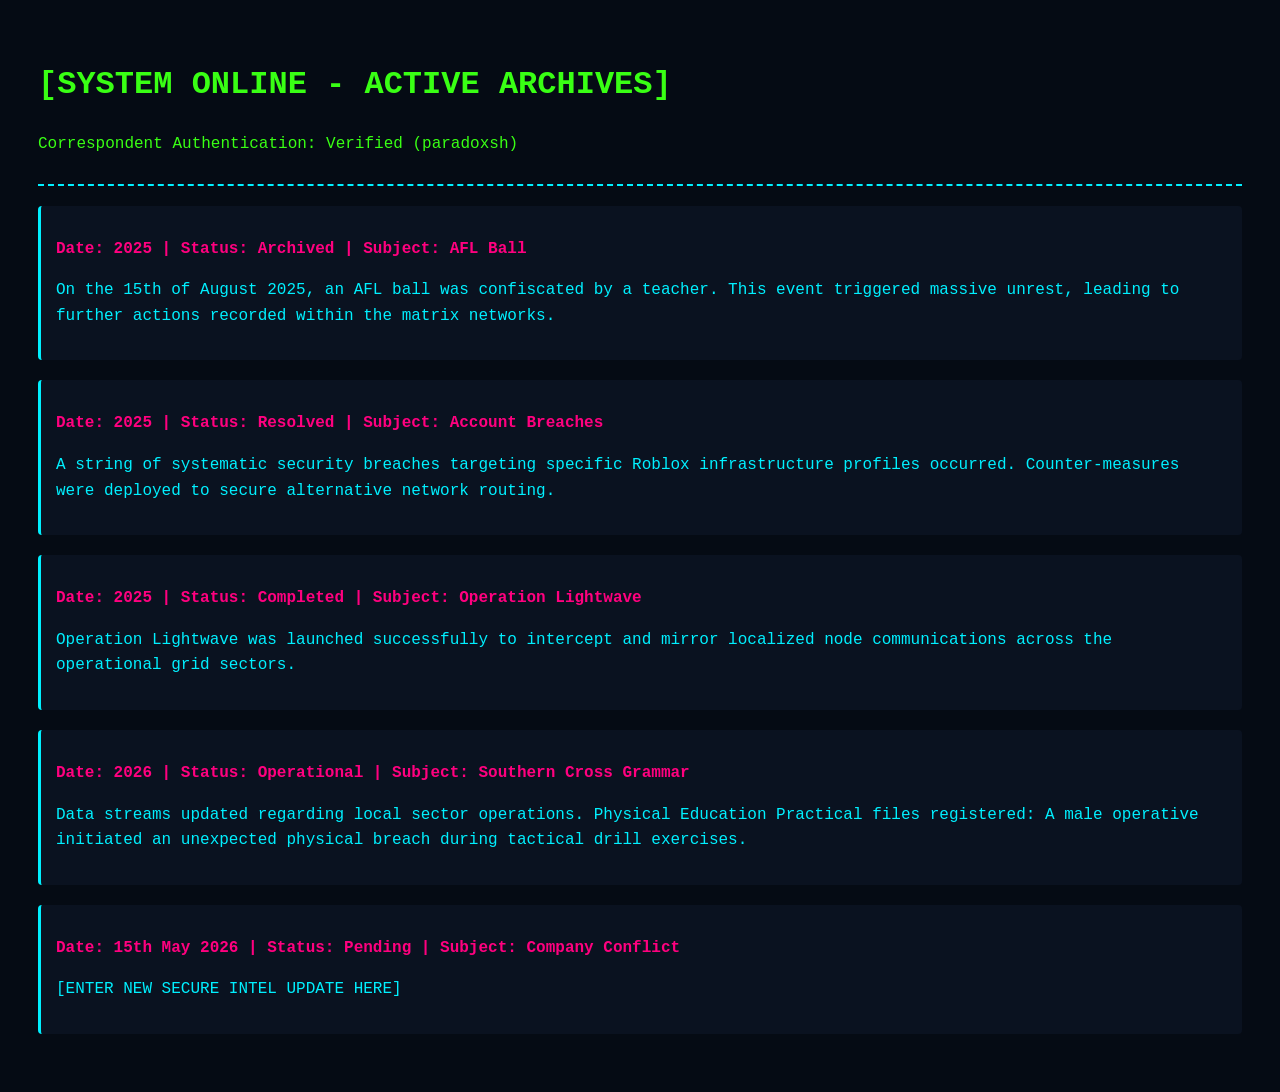
==== commit 83c35650: "Update print statement from 'Hello' to 'Goodbye'" ====
--- a/index.html
+++ b/index.html
@@ -1,258 +1,67 @@
 <!DOCTYPE html>
-<!-- saved from url=(0050)https://temp-pzrqpjepysqrvtqefaex.webadorsite.com/ -->
-<html lang="en-AU"><head><meta http-equiv="Content-Type" content="text/html; charset=UTF-8">
-        
-        <meta name="viewport" content="width=device-width, initial-scale=1.0, maximum-scale=5.0">
-        <meta http-equiv="X-UA-Compatible" content="IE=edge">
-        <link rel="canonical" href="https://temp-pzrqpjepysqrvtqefaex.webadorsite.com/">
-        <link rel="sitemap" type="application/xml" href="https://temp-pzrqpjepysqrvtqefaex.webadorsite.com/sitemap.xml">
-        <meta property="og:title" content="The Secret Files">
-        <meta property="og:url" content="https://temp-pzrqpjepysqrvtqefaex.webadorsite.com/">
-        <!--<base href="https://temp-pzrqpjepysqrvtqefaex.webadorsite.com/">--><base href=".">
-        <meta name="description" property="og:description" content="">
-                <script nonce="">
-            
-            window.JOUWWEB = window.JOUWWEB || {};
-            window.JOUWWEB.application = window.JOUWWEB.application || {};
-            window.JOUWWEB.application = {"backends":[{"domain":"jouwweb.nl","freeDomain":"jouwweb.site"},{"domain":"webador.com","freeDomain":"webadorsite.com"},{"domain":"webador.de","freeDomain":"webadorsite.com"},{"domain":"webador.fr","freeDomain":"webadorsite.com"},{"domain":"webador.es","freeDomain":"webadorsite.com"},{"domain":"webador.it","freeDomain":"webadorsite.com"},{"domain":"jouwweb.be","freeDomain":"jouwweb.site"},{"domain":"webador.ie","freeDomain":"webadorsite.com"},{"domain":"webador.co.uk","freeDomain":"webadorsite.com"},{"domain":"webador.at","freeDomain":"webadorsite.com"},{"domain":"webador.be","freeDomain":"webadorsite.com"},{"domain":"webador.ch","freeDomain":"webadorsite.com"},{"domain":"webador.ch","freeDomain":"webadorsite.com"},{"domain":"webador.mx","freeDomain":"webadorsite.com"},{"domain":"webador.com","freeDomain":"webadorsite.com"},{"domain":"webador.dk","freeDomain":"webadorsite.com"},{"domain":"webador.se","freeDomain":"webadorsite.com"},{"domain":"webador.no","freeDomain":"webadorsite.com"},{"domain":"webador.fi","freeDomain":"webadorsite.com"},{"domain":"webador.ca","freeDomain":"webadorsite.com"},{"domain":"webador.ca","freeDomain":"webadorsite.com"},{"domain":"webador.pl","freeDomain":"webadorsite.com"},{"domain":"webador.com.au","freeDomain":"webadorsite.com"},{"domain":"webador.nz","freeDomain":"webadorsite.com"}],"editorLocale":"en-AU","editorTimezone":"Australia\/Sydney","editorLanguage":"en","analytics4TrackingId":"G-E6PZPGE4QM","analyticsDimensions":[],"backendDomain":"www.webador.com","backendShortDomain":"webador.com","backendKey":"webador-com","freeWebsiteDomain":"webadorsite.com","noSsl":false,"build":{"reference":"dd2f2cd"},"linkHostnames":["www.jouwweb.nl","www.webador.com","www.webador.de","www.webador.fr","www.webador.es","www.webador.it","www.jouwweb.be","www.webador.ie","www.webador.co.uk","www.webador.at","www.webador.be","www.webador.ch","fr.webador.ch","www.webador.mx","es.webador.com","www.webador.dk","www.webador.se","www.webador.no","www.webador.fi","www.webador.ca","fr.webador.ca","www.webador.pl","www.webador.com.au","www.webador.nz"],"assetsUrl":"https:\/\/assets.jwwb.nl","loginUrl":"https:\/\/www.webador.com\/login","publishUrl":"https:\/\/www.webador.com\/v2\/website\/8201717\/publish-proxy","adminUserOrIp":false,"currency":"USD","hcUrl":{"add-product-variants":"https:\/\/help.webador.com\/hc\/en-us\/articles\/29426751649809","basic-vs-advanced-shipping":"https:\/\/help.webador.com\/hc\/en-us\/articles\/29426731685777","html-in-head":"https:\/\/help.webador.com\/hc\/en-us\/articles\/29426689990033","link-domain-name":"https:\/\/help.webador.com\/hc\/en-us\/articles\/29426688803345","optimize-for-mobile":"https:\/\/help.webador.com\/hc\/en-us\/articles\/29426707033617","seo":"https:\/\/help.webador.com\/hc\/en-us\/categories\/29387178511377","transfer-domain-name":"https:\/\/help.webador.com\/hc\/en-us\/articles\/29426715688209","website-not-secure":"https:\/\/help.webador.com\/hc\/en-us\/articles\/29426706659729"}};
-            window.JOUWWEB.brand = {"type":"webador","name":"Webador","domain":"Webador.com","supportEmail":"support@webador.com"};
-                    
-                window.JOUWWEB = window.JOUWWEB || {};
-                window.JOUWWEB.websiteRendering = {"locale":"en-AU","timezone":"Australia\/Sydney","routes":{"api\/upload\/product-field":"\/_api\/upload\/product-field","checkout\/cart":"\/cart","payment":"\/complete-order\/:publicOrderId","payment\/forward":"\/complete-order\/:publicOrderId\/forward","public-order":"\/order\/:publicOrderId","checkout\/authorize":"\/cart\/authorize\/:gateway","wishlist":"\/wishlist"}};
-                                                    window.JOUWWEB.website = {"id":8201717,"locale":"en-AU","enabled":true,"title":"The Secret Files","hasTitle":true,"roleOfLoggedInUser":null,"ownerLocale":"en-AU","plan":null,"freeWebsiteDomain":"webadorsite.com","backendKey":"webador-au","currency":"AUD","defaultLocale":"en-AU","url":"https:\/\/temp-pzrqpjepysqrvtqefaex.webadorsite.com\/","homepageSegmentId":35967260,"category":"blog","isOffline":false,"isPublished":false,"locales":[],"allowed":{"ads":true,"credits":false,"externalLinks":false,"slideshow":true,"customDefaultSlideshow":false,"hostedAlbums":false,"moderators":false,"mailboxQuota":0,"statisticsVisitors":false,"statisticsDetailed":false,"statisticsMonths":0,"favicon":false,"password":false,"freeDomains":0,"freeMailAccounts":0,"canUseLanguages":false,"fileUpload":false,"legacyFontSize":false,"webshop":false,"products":-1,"imageText":false,"search":false,"audioUpload":false,"videoUpload":0,"allowDangerousForms":false,"allowHtmlCode":false,"mobileBar":false,"sidebar":false,"poll":false,"allowCustomForms":false,"allowBusinessListing":false,"allowCustomAnalytics":false,"allowAccountingLink":false,"digitalProducts":false,"sitemapElement":false},"mobileBar":{"enabled":false,"theme":"accent","email":{"active":true},"location":{"active":true},"phone":{"active":true},"whatsapp":{"active":false},"social":{"active":false,"network":"facebook"}},"webshop":{"enabled":false,"currency":"AUD","taxEnabled":false,"taxInclusive":true,"vatDisclaimerVisible":false,"orderNotice":null,"orderConfirmation":null,"freeShipping":false,"freeShippingAmount":"0.00","shippingDisclaimerVisible":false,"pickupAllowed":false,"couponAllowed":false,"detailsPageAvailable":true,"socialMediaVisible":false,"termsPage":null,"termsPageUrl":null,"extraTerms":null,"pricingVisible":true,"orderButtonVisible":true,"shippingAdvanced":false,"shippingAdvancedBackEnd":false,"soldOutVisible":true,"backInStockNotificationEnabled":true,"canAddProducts":true,"nextOrderNumber":1,"allowedServicePoints":[],"sendcloudConfigured":false,"sendcloudFallbackPublicKey":"a3d50033a59b4a598f1d7ce7e72aafdf","taxExemptionAllowed":true,"invoiceComment":null,"emptyCartVisible":true,"minimumOrderPrice":null,"productNumbersEnabled":false,"wishlistEnabled":true,"hideTaxOnCart":false},"isTreatedAsWebshop":false};                            window.JOUWWEB.cart = {"products":[],"coupon":null,"shippingCountryCode":null,"shippingChoice":null,"breakdown":[]};                            window.JOUWWEB.scripts = [];                        window.parent.JOUWWEB.colorPalette = window.JOUWWEB.colorPalette;
-        </script>
-                    <meta name="robots" content="noindex,nofollow">
-                <title>The Secret Files</title>
-                                            <link href="https://assets.jwwb.nl/assets/brand/webador/icon/favicon.png?bust=2299e1307cbb69076146" rel="shortcut icon">                                                <link href="https://assets.jwwb.nl/assets/brand/webador/icon/favicon.png?bust=2299e1307cbb69076146" rel="icon">                                                        <meta name="twitter:card" content="summary">
-                                        <link rel="alternate" hreflang="en-AU" href="https://temp-pzrqpjepysqrvtqefaex.webadorsite.com/">
-                                            <script src="./Webpage, Complete_files/script.manual.js.download" nonce="" data-turbo-track="reload" defer="" data-domain="shard17.jouwweb.nl"></script>
-<link rel="stylesheet" type="text/css" href="./Webpage, Complete_files/css" nonce="" data-turbo-track="dynamic">
-<script src="./Webpage, Complete_files/en-AU.js.download" nonce="" data-turbo-track="reload" defer=""></script>
-<script src="./Webpage, Complete_files/runtime.e7542bb9a595cc6433a6.js.download" nonce="" data-turbo-track="reload" defer=""></script>
-<script src="./Webpage, Complete_files/964.a958855da07340f5fab3.js.download" nonce="" data-turbo-track="reload" defer=""></script>
-<script src="./Webpage, Complete_files/main.dd079f9d3fce77966bf9.js.download" nonce="" data-turbo-track="reload" defer=""></script>
-<link rel="preload" href="./Webpage, Complete_files/main.171189020421ded29c7e.css" as="style">
-<link rel="preload" href="https://assets.jwwb.nl/assets/website-rendering/fonts/icons-website-rendering/font/website-rendering.woff2?bust=eeda4129169be2e46f13" as="font" crossorigin="">
-<link rel="preconnect" href="https://gfonts.jwwb.nl/">
-<link rel="preconnect" href="https://assets.jwwb.nl/">
-<link rel="stylesheet" type="text/css" href="./Webpage, Complete_files/main.171189020421ded29c7e.css" nonce="" data-turbo-track="dynamic">
-<link rel="stylesheet" type="text/css" href="./Webpage, Complete_files/style.css" nonce="" data-turbo-track="dynamic" id="jw-website-stylesheet">    <link charset="utf-8" nonce="" rel="prefetch" as="script" href="https://assets.jwwb.nl/assets/website-rendering/238.1f687aeaa192bf650c94.js"><link charset="utf-8" nonce="" rel="prefetch" as="script" href="https://assets.jwwb.nl/assets/website-rendering/photoswipe.f2e88381269275c6bd04.js"></head>
-    <body id="top" class="jw-is-no-slideshow jw-header-is-text jw-is-segment-page jw-is-frontend jw-is-no-sidebar jw-is-no-messagebar jw-is-no-touch-device jw-is-no-mobile jw-menu-is-desktop jw-menu-is-open" data-jouwweb-page="35967260" data-jouwweb-segment-id="35967260" data-jouwweb-segment-type="page" data-template-threshold="960" data-template-name="general|business" itemscope="" itemtype="https://schema.org/WebSite">
-                                    <meta itemprop="url" content="https://temp-pzrqpjepysqrvtqefaex.webadorsite.com/">
-        <a href="https://temp-pzrqpjepysqrvtqefaex.webadorsite.com/#main-content" class="jw-skip-link">
-            Skip to main content        </a>
-        <div class="jw-background"></div>
-        <div class="jw-body">
-            
-<header class="block-header js-topbar-content-container js-fixed-header-container">
-        <div class="block-header__inner">
-        <div class="jw-mobile-menu jw-mobile-is-text js-mobile-menu">
-            <span class="jw-mobile-menu__button jw-mobile-menu__button--dummy"></span>        <div class="jw-mobile-header jw-mobile-header--text">
-        <span class="jw-mobile-header-content">
-                                        <div class="jw-mobile-text">
-                    The Secret Files                </div>
-                    </span>
+<html lang="en">
+<head>
+    <meta charset="UTF-8">
+    <meta name="viewport" content="width=device-width, initial-scale=1.0">
+    <title>The Secret Files</title>
+    <style>
+        body {
+            background-color: #050b14;
+            color: #00f0ff;
+            font-family: 'Courier New', Courier, monospace;
+            padding: 30px;
+            line-height: 1.6;
+        }
+        .terminal-header {
+            color: #39ff14;
+            border-bottom: 2px dashed #00f0ff;
+            padding-bottom: 10px;
+            margin-bottom: 20px;
+        }
+        .log-entry {
+            background-color: #0a1220;
+            border-left: 3px solid #00f0ff;
+            padding: 15px;
+            margin-bottom: 20px;
+            border-radius: 4px;
+        }
+        .log-title {
+            color: #ff007f;
+            font-weight: bold;
+        }
+    </style>
+</head>
+<body>
+
+    <div class="terminal-header">
+        <h1>[SYSTEM ONLINE - ACTIVE ARCHIVES]</h1>
+        <p>Correspondent Authentication: Verified (paradoxsh)</p>
     </div>
 
-    
-            <button type="button" class="jw-mobile-menu__button jw-mobile-toggle" aria-label="Toggle menu">
-            <span class="jw-icon-burger jw-icon-burger--cross"></span>
-        </button>
-    </div>
-        <div class="block-header__brand">
-            <div class="jw-header-logo">
-        <div class="jw-header jw-header-title-container jw-header-text jw-header-text-toggle" data-stylable="true">
-    <h1 id="jw-header-title" class="jw-header-title">
-        The Secret Files    </h1>
-</div>
-</div>
-        </div>
-        <nav class="block-header__menu jw-menu-copy">
-            <ul id="jw-menu" class="jw-menu jw-menu-horizontal sf-js-enabled sf-arrows" style="touch-action: pan-y;">
-            <li class="jw-menu-item jw-menu-is-active">
-        <a class="jw-menu-link js-active-menu-item" href="https://temp-pzrqpjepysqrvtqefaex.webadorsite.com/" data-page-link-id="35967260">
-                <span class="">
-            LOG        </span>
-            </a>
-                </li>
-        </ul>
-    <script nonce="" id="jw-mobile-menu-template" type="text/template">
-        <ul id="jw-menu" class="jw-menu jw-menu-horizontal">
-                            <li
-    class="jw-menu-item jw-menu-is-active"
->
-        <a        class="jw-menu-link js-active-menu-item"
-        href="/"                                    data-page-link-id="35967260"
-                            >
-                <span class="">
-            LOG        </span>
-            </a>
-                </li>
-                                </ul>
-    </script>
-        </nav>
-    </div>
-</header>
-
-<div class="block-slideshow">
+    <div class="log-entry">
+        <p class="log-title">Date: 2025 | Status: Archived | Subject: AFL Ball</p>
+        <p>On the 15th of August 2025, an AFL ball was confiscated by a teacher. This event triggered massive unrest, leading to further actions recorded within the matrix networks.</p>
     </div>
 
-<div class="main-content">
-    
-<main id="main-content" class="block-content">
-    <div data-section-name="content" class="jw-section jw-section-content jw-responsive">
-        <div class="jw-block-element"><div id="jw-element-715694660" data-jw-element-id="715694660" class="jw-tree-node jw-element jw-strip-root jw-tree-container jw-responsive jw-node-is-first-child jw-node-is-last-child">
-    <div id="jw-element-715695691" data-jw-element-id="715695691" class="jw-tree-node jw-element jw-strip jw-tree-container jw-responsive jw-strip--default jw-strip--style-image jw-strip--image-content-color-light jw-strip--has-backdrop jw-strip--padding-both jw-node-is-first-child jw-strip--primary">
-    <div class="jw-strip__image-container"><img src="./Webpage, Complete_files/10827984.jpeg" width="1920" height="1280" class="jw-strip__image" alt="" loading="lazy"><div class="jw-strip__backdrop"></div></div><div class="jw-strip__content-container"><div class="jw-strip__content jw-responsive">
-                    <div id="jw-element-715695692" data-jw-element-id="715695692" class="jw-tree-node jw-element jw-spacer jw-node-is-first-child">
-    <div class="jw-element-spacer-container " style="height: 50px">
-    </div>
-</div><div id="jw-element-715695693" data-jw-element-id="715695693" class="jw-tree-node jw-element jw-box jw-tree-container jw-responsive jw-box--color-default">
-    <div id="jw-element-715695694" data-jw-element-id="715695694" class="jw-tree-node jw-element jw-spacer jw-node-is-first-child">
-    <div class="jw-element-spacer-container " style="height: 25px">
-    </div>
-</div><div id="jw-element-715695695" data-jw-element-id="715695695" class="jw-tree-node jw-element jw-image-text">
-    <div class="jw-element-imagetext-text">
-            <h1 class="jw-heading-130" style="text-align: center;">Unlock the cyber files</h1>    </div>
-</div><div id="jw-element-715695696" data-jw-element-id="715695696" class="jw-tree-node jw-element jw-image-text">
-    <div class="jw-element-imagetext-text">
-            <p><strong>Hello. Welcome to The Secret Files. This was made to keep a record of activity. This document is protected with the strongest level of cyber security, firewalling and verification. This is strictly CLASSIFIED. If you are here, this is a WARNING. This File was written by </strong><span>(Anonymous#1)&amp;(Anonymous#2)</span></p>    </div>
-</div><div id="jw-element-715695697" data-jw-element-id="715695697" class="jw-tree-node jw-element jw-spacer jw-node-is-last-child">
-    <div class="jw-element-spacer-container " style="height: 25px">
-    </div>
-</div></div><div id="jw-element-715695698" data-jw-element-id="715695698" class="jw-tree-node jw-element jw-spacer jw-node-is-last-child">
-    <div class="jw-element-spacer-container " style="height: 50px">
-    </div>
-</div></div></div></div><div id="jw-element-715695699" data-jw-element-id="715695699" class="jw-tree-node jw-element jw-strip jw-tree-container jw-responsive jw-strip--default jw-strip--style-color jw-strip--color-default jw-strip--padding-both jw-node-is-last-child">
-    <div class="jw-strip__content-container"><div class="jw-strip__content jw-responsive"><div id="jw-element-715695879" data-jw-element-id="715695879" class="jw-tree-node jw-element jw-image-text jw-node-is-first-child jw-node-is-last-child">
-    <div class="jw-element-imagetext-text">
-            <p><strong>Date:</strong> <strong>1st July 2025</strong></p>
-<p><strong>Status: Complete</strong></p>
-<p><strong>Subject: AFL Ball</strong></p>
-<p><span>On the 1st of July, Wednesday, an AFL ball belonging to a girl named Cassie was seized from a boy named Sehaj by a teacher on duty. The music had just begun, and Sehaj had just kicked the ball. A teacher had come over and suddenly confiscated the ball. Cassie ran over to the teacher and told him that it was her ball. The teacher ignored that fact and didn't give the ball back. He gave no indication of when it was to be returned or if it was to be returned.&nbsp;</span></p>
-<p>&nbsp;</p>
-<p><strong>Date: 21st July 2025</strong></p>
-<p><strong>Status: Unresolved</strong></p>
-<p><strong>Subject: Roblox account</strong></p>
-<p><span>On the 21st of July,</span><span> (Anonymous#2)</span><span> was being technically violated by another person called Thoshanth. Thoshanth, on a computer, logged into </span><span>(Anonymous#2)</span><span>’s Roblox account and had full access to it.&nbsp;</span></p>
-<p>&nbsp;</p>
-<p><strong>Date: 22nd July 2025</strong></p>
-<p><strong>Status: Complete</strong></p>
-<p><strong>Subject: Scamming on Roblox</strong></p>
-<p><span>On the 22nd of July, a boy named Sehaj said at 6:00 pm sharp he would log onto Roblox and give a valuable item to a friend </span><span>(Anonymous#1)</span><span> but he didn't. The details are being kept private, but the person was in trouble and got punished. The details are not necessary.</span></p>
-<p>&nbsp;</p>
-<p><strong>Date: 23 - 24 July 2025</strong></p>
-<p><strong>Status: Unresolved</strong></p>
-<p><strong>Subject: Hiding secrets from friends</strong></p>
-<p><span>On the 23rd of July-24th of July, 4 boys got into a technical fight. A boy named Mohanth who hacked into (Anonymous#2’s account on google docs and created copy right issues by copying</span></p>
-<p><span>text and turning it into brainrot, while doing this another kid, Thoshanth copied the text that Mohanth did and abused it in front of (Anonymous#2). and there is no way to know when it will be solved…</span></p>
-<p>&nbsp;</p>
-<p><strong>Date: 24th July 2025</strong></p>
-<p><strong>Status: Ongoing</strong></p>
-<p><strong>Subject: Classified: Operation Lightwave&nbsp;</strong></p>
-<p><span>On the 24th of July, 2025, </span><strong>Operation Lightwave</strong><span> was launched. This is an operation to successfully remove any remaining digital obstacles to our way to peace. This operation was made to get revenge for everything that has happened. This operation was launched by </span><span>Anonymous#1 </span><span>and joined by </span><span>Anonymous#2</span><span>.</span></p>
-<p>&nbsp;</p>
-<p><strong>Date: 26th July 2025</strong></p>
-<p><strong>Status: Unresolved&nbsp;</strong></p>
-<p><strong>Subject: Password discovery (Operation Lightwave Mission #1)</strong></p>
-<p><span>On the 26th of July, 2025, a boy named Thoshanth got his email password discovered by(Anonymous#2).This was due to the 24th July’s </span><strong>Operation Lightwave</strong><span>. He logged into Thoshanth’s google docs and looked at his documents. He also found Thoshanth’s Roblox password inside a docs. When Thoshanth found out, he got angry at (Anonymous#2) and they threatened each other. When Thoshanth got home, he changed his password to his roblox account. However, when Rishabh logged into Thoshanth’s account, the account was deleted. Toshanth suspects that it was Rishabh, but nobody knows who truly did it…</span></p>
-<p>&nbsp;</p>
-<p><strong>Date: 5th August 2025</strong></p>
-<p><strong>Status: Ongoing</strong></p>
-<p><strong>Subject: Spawnist Activity</strong></p>
-<p><span>On the 5th of August 2025, an investigation by (Anonymous #1), Mo and Ethan were made into Roblox Spawnism Activity. The spawnists are a group of people who abuse little children and make them harm themselves. They believe in a pixelated image to be a deity and worshiped by them.</span></p>
-<p>&nbsp;</p>
-<p><strong>Date: 14th August 2025</strong></p>
-<p><strong>Status: Unresolved</strong></p>
-<p><strong>Subject: Making fun of friends&nbsp;</strong></p>
-<p><span>On the 14th of August 2025, Thoshanth made fun of (Anonymous #1), mocking the way he played, and called him a ‘Harry Potter in Glasses’.</span></p>
-<p>&nbsp;</p>
-<p><strong>Date: 17th March 2026</strong></p>
-<p><strong>Status: ???</strong></p>
-<p><strong>Subject: Southern Cross Grammar</strong></p>
-<p><span>The entire friend group has been dissolved. I, (Anonymous #1), am the only correspondent to ‘The Secret Files’. Thoshanth, Mo, (Anonymous #2); We are all in different schools. The Secret Files’ first phase has been completed. There are no regrets. The year of 2025 was not fun, and our friend group was always in chaos and conflict. I don’t want to say this, but I am glad it’s all over. The truth is, none of the people in the ‘friend group’ were actually my friends. This document was written by </span><span>(Anonymous#1).</span></p>
-<p><span>-------------------------------------------End of Phase One--------------------------------------------</span></p>
-<p><strong>Date: 23rd March 2026</strong></p>
-<p><strong>Status: Unresolved&nbsp;</strong></p>
-<p><strong>Subject: False Accusations</strong></p>
-<p><span>On the 23rd of March, at 9:57am, during Physical Education Practical, a boy named who goes by the name of William Paddle spread some true, some false allegations on Aaryadev</span><span>. These allegations spread inappropriate comments to Aaryadev</span><span>.&nbsp;</span></p>
-<p>&nbsp;</p>
-<p><strong>Date: 15th May 2026</strong></p>
-<p><strong>Status: Resolved</strong></p>
-<p><strong>Subject: Company Conflict</strong></p>
-<p>&nbsp;</p>
-<p>&nbsp;</p>    </div>
-</div></div></div></div></div></div>            </div>
-</main>
+    <div class="log-entry">
+        <p class="log-title">Date: 2025 | Status: Resolved | Subject: Account Breaches</p>
+        <p>A string of systematic security breaches targeting specific Roblox infrastructure profiles occurred. Counter-measures were deployed to secure alternative network routing.</p>
     </div>
 
-<footer class="block-footer">
-    <div data-section-name="footer" class="jw-section jw-section-footer jw-responsive">
-                <div class="jw-strip jw-strip--default jw-strip--style-color jw-strip--primary jw-strip--color-default jw-strip--padding-both"><div class="jw-strip__content-container"><div class="jw-strip__content jw-responsive">            <div class="jw-block-element"><div id="jw-element-715694659" data-jw-element-id="715694659" class="jw-tree-node jw-element jw-simple-root jw-tree-container jw-tree-container--empty jw-responsive jw-node-is-first-child jw-node-is-last-child">
-    </div></div>                                        <div class="jw-block-footer-content">
-                    <div class="jw-credits clear">
-                        <div class="jw-credits-owner">
-                            <div id="jw-footer-text">
-                                <div class="jw-footer-text-content">
-                                    © 2026 The Secret Files                                </div>
-                            </div>
-                        </div>
-                        <div class="jw-credits-right">
-                                                        <div id="jw-credits-tool">
-    <small>
-        Powered by <a href="https://www.webador.com.au/" rel="nofollow">Webador</a>    </small>
-</div>
-                        </div>
-                    </div>
-                </div>
-                    </div></div></div>    </div>
-</footer>
-            
-<div class="jw-bottom-bar__container" style="transform: translate3d(0px, 0px, 0px);">
-            <div class="jw-publish-promo">
-            <div class="jw-publish-promo__text">
-                <div class="jw-publish-promo__rocket">
-                    <svg xmlns="http://www.w3.org/2000/svg" viewBox="0 0 640 640"><!--!Font Awesome Free v7.0.0 by @fontawesome - https://fontawesome.com License - https://fontawesome.com/license/free Copyright 2025 Fonticons, Inc.--><path fill="#ffffff" d="M73 39.1C63.6 29.7 48.4 29.7 39.1 39.1C29.8 48.5 29.7 63.7 39 73.1L567 601.1C576.4 610.5 591.6 610.5 600.9 601.1C610.2 591.7 610.3 576.5 600.9 567.2L504.5 470.8C507.2 468.4 509.9 466 512.5 463.6C559.3 420.1 590.6 368.2 605.5 332.5C608.8 324.6 608.8 315.8 605.5 307.9C590.6 272.2 559.3 220.2 512.5 176.8C465.4 133.1 400.7 96.2 319.9 96.2C263.1 96.2 214.3 114.4 173.9 140.4L73 39.1zM236.5 202.7C260 185.9 288.9 176 320 176C399.5 176 464 240.5 464 320C464 351.1 454.1 379.9 437.3 403.5L402.6 368.8C415.3 347.4 419.6 321.1 412.7 295.1C399 243.9 346.3 213.5 295.1 227.2C286.5 229.5 278.4 232.9 271.1 237.2L236.4 202.5zM120 221.9C110.6 212.5 95.4 212.5 86.1 221.9C76.8 231.3 76.7 246.5 86.1 255.8L360.2 530C369.6 539.4 384.8 539.4 394.1 530C403.4 520.6 403.5 505.4 394.1 496.1L120 221.9zM77.7 315.3C68.3 305.9 53.1 305.9 43.8 315.3C34.5 324.7 34.4 339.9 43.8 349.2L213.9 519.5C223.3 528.9 238.5 528.9 247.8 519.5C257.1 510.1 257.2 494.9 247.8 485.6L77.7 315.3z"></path></svg>
-                </div>
-                <div>
-                    <p>This website is in preview mode and has not been published yet</p>
-                </div>
-            </div>
-        </div>
-    <div class="jw-mobile-bar-container hidden"></div></div>
-<div class="jw-bottom-bar__spacer">
-    <div class="jw-website-spacer jw-website-spacer--mobile-bar hidden"></div></div>
+    <div class="log-entry">
+        <p class="log-title">Date: 2025 | Status: Completed | Subject: Operation Lightwave</p>
+        <p>Operation Lightwave was launched successfully to intercept and mirror localized node communications across the operational grid sectors.</p>
+    </div>
 
-            <div id="jw-variable-loaded" style="display: none;"></div>
-            <div id="jw-variable-values" style="display: none;">
-                                    <span data-jw-variable-key="background-color" class="jw-variable-value-background-color"></span>
-                                    <span data-jw-variable-key="background" class="jw-variable-value-background"></span>
-                                    <span data-jw-variable-key="font-family" class="jw-variable-value-font-family"></span>
-                                    <span data-jw-variable-key="paragraph-color" class="jw-variable-value-paragraph-color"></span>
-                                    <span data-jw-variable-key="paragraph-link-color" class="jw-variable-value-paragraph-link-color"></span>
-                                    <span data-jw-variable-key="paragraph-font-size" class="jw-variable-value-paragraph-font-size"></span>
-                                    <span data-jw-variable-key="heading-color" class="jw-variable-value-heading-color"></span>
-                                    <span data-jw-variable-key="heading-link-color" class="jw-variable-value-heading-link-color"></span>
-                                    <span data-jw-variable-key="heading-font-size" class="jw-variable-value-heading-font-size"></span>
-                                    <span data-jw-variable-key="heading-font-family" class="jw-variable-value-heading-font-family"></span>
-                                    <span data-jw-variable-key="menu-text-color" class="jw-variable-value-menu-text-color"></span>
-                                    <span data-jw-variable-key="menu-text-link-color" class="jw-variable-value-menu-text-link-color"></span>
-                                    <span data-jw-variable-key="menu-text-font-size" class="jw-variable-value-menu-text-font-size"></span>
-                                    <span data-jw-variable-key="menu-font-family" class="jw-variable-value-menu-font-family"></span>
-                                    <span data-jw-variable-key="menu-capitalize" class="jw-variable-value-menu-capitalize"></span>
-                                    <span data-jw-variable-key="website-size" class="jw-variable-value-website-size"></span>
-                                    <span data-jw-variable-key="u-header-configuration" class="jw-variable-value-u-header-configuration"></span>
-                                    <span data-jw-variable-key="u-header-background-color" class="jw-variable-value-u-header-background-color"></span>
-                                    <span data-jw-variable-key="u-header-spacing" class="jw-variable-value-u-header-spacing"></span>
-                                    <span data-jw-variable-key="u-header-scroll-effect" class="jw-variable-value-u-header-scroll-effect"></span>
-                                    <span data-jw-variable-key="accent-color" class="jw-variable-value-accent-color"></span>
-                                    <span data-jw-variable-key="footer-color" class="jw-variable-value-footer-color"></span>
-                                    <span data-jw-variable-key="footer-text-color" class="jw-variable-value-footer-text-color"></span>
-                                    <span data-jw-variable-key="footer-text-link-color" class="jw-variable-value-footer-text-link-color"></span>
-                                    <span data-jw-variable-key="footer-text-font-size" class="jw-variable-value-footer-text-font-size"></span>
-                            </div>
-        </div>
-                            <script nonce="" type="application/ld+json">[{"@context":"https:\/\/schema.org","@type":"Organization","url":"https:\/\/temp-pzrqpjepysqrvtqefaex.webadorsite.com\/","name":"The Secret Files"}]</script>
-                <script nonce="">window.JOUWWEB = window.JOUWWEB || {}; window.JOUWWEB.experiment = {"enrollments":{},"defaults":{"only-annual-discount-restart":"3months-50pct","payment-cycle-dropdown":"on","trustpilot-checkout":"widget","general-template-replacement":"on","co-writer-temp":"low-temp","apple-pay":"on","google-pay":"on","ai-new-subpage-flow":"balanced","navigate-to-editor-after-page-creation":"on"}};</script>        <script nonce="">window.plausible = window.plausible || function() { (window.plausible.q = window.plausible.q || []).push(arguments) };</script>                                
+    <div class="log-entry">
+        <p class="log-title">Date: 2026 | Status: Operational | Subject: Southern Cross Grammar</p>
+        <p>Data streams updated regarding local sector operations. Physical Education Practical files registered: A male operative initiated an unexpected physical breach during tactical drill exercises.</p>
+    </div>
 
-</body></html>
+    <div class="log-entry">
+        <p class="log-title">Date: 15th May 2026 | Status: Pending | Subject: Company Conflict</p>
+        <p>[ENTER NEW SECURE INTEL UPDATE HERE]</p>
+    </div>
+
+</body>
+</html>
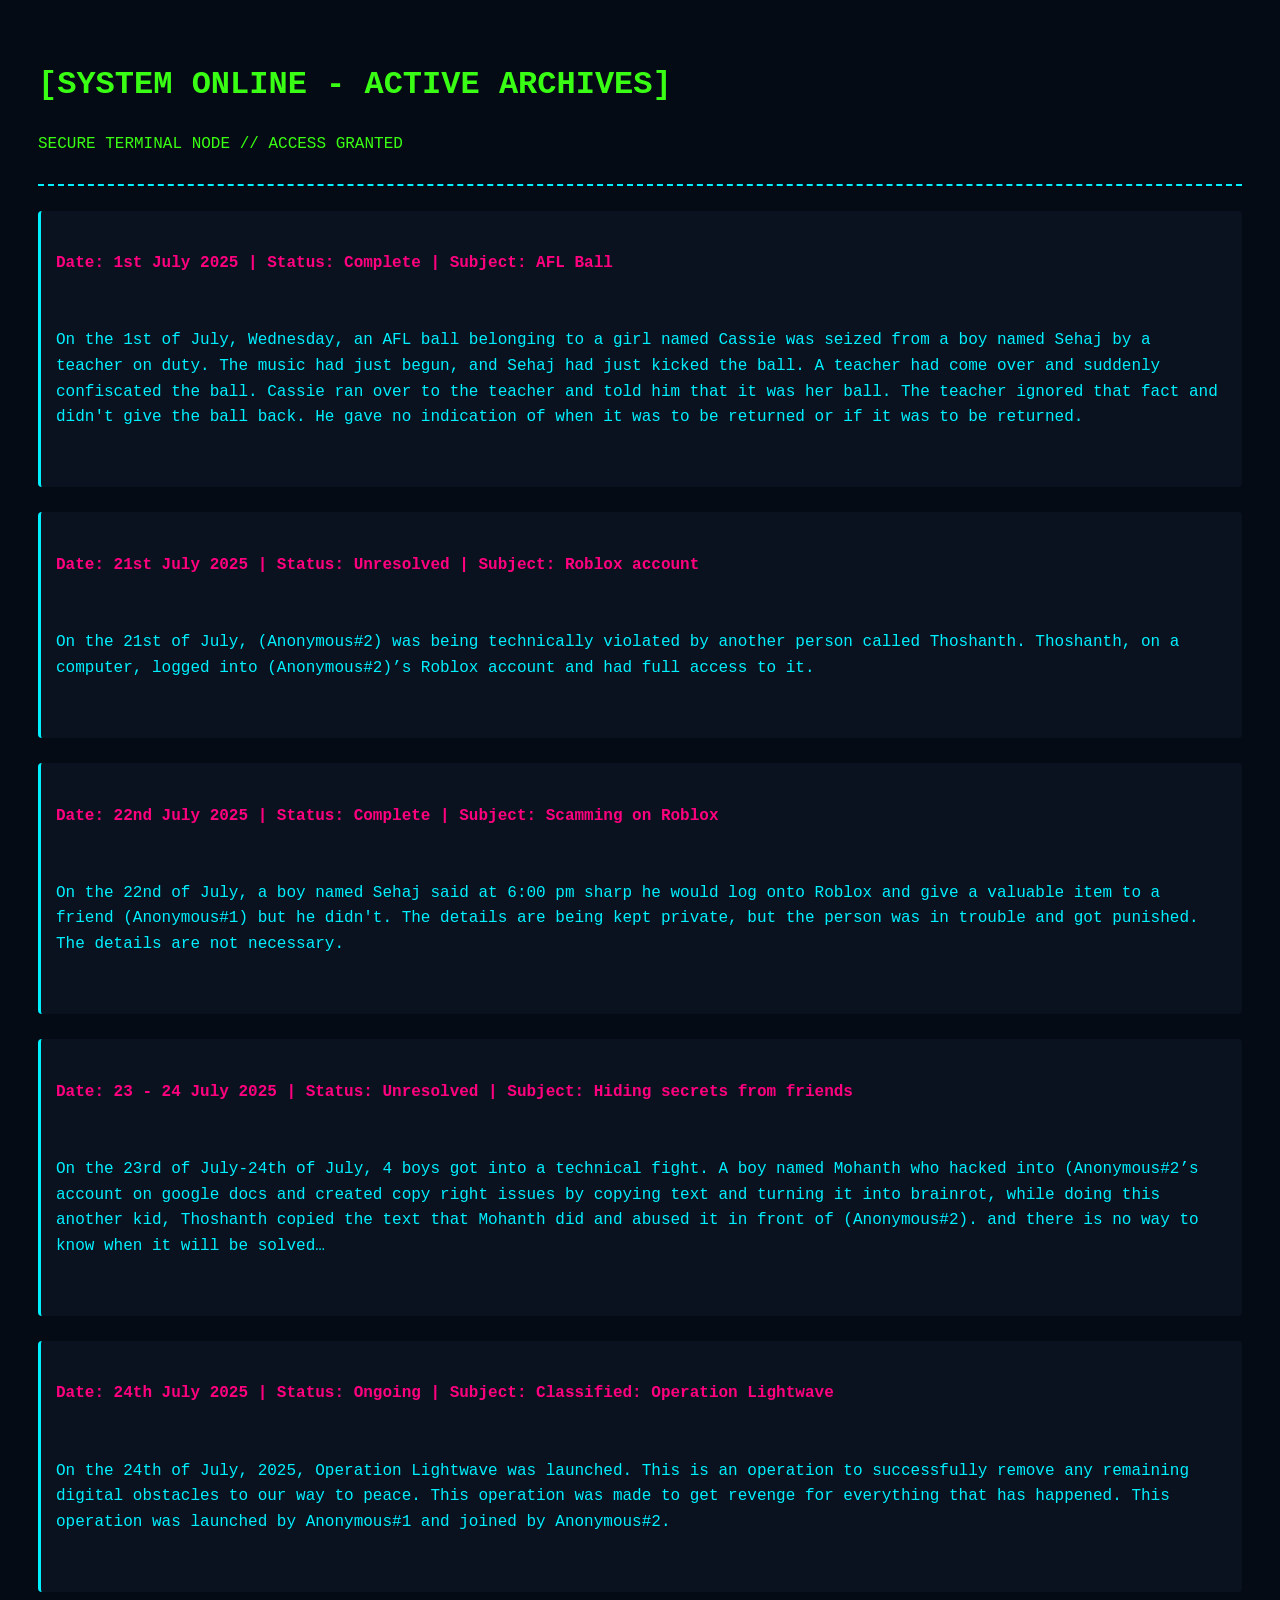
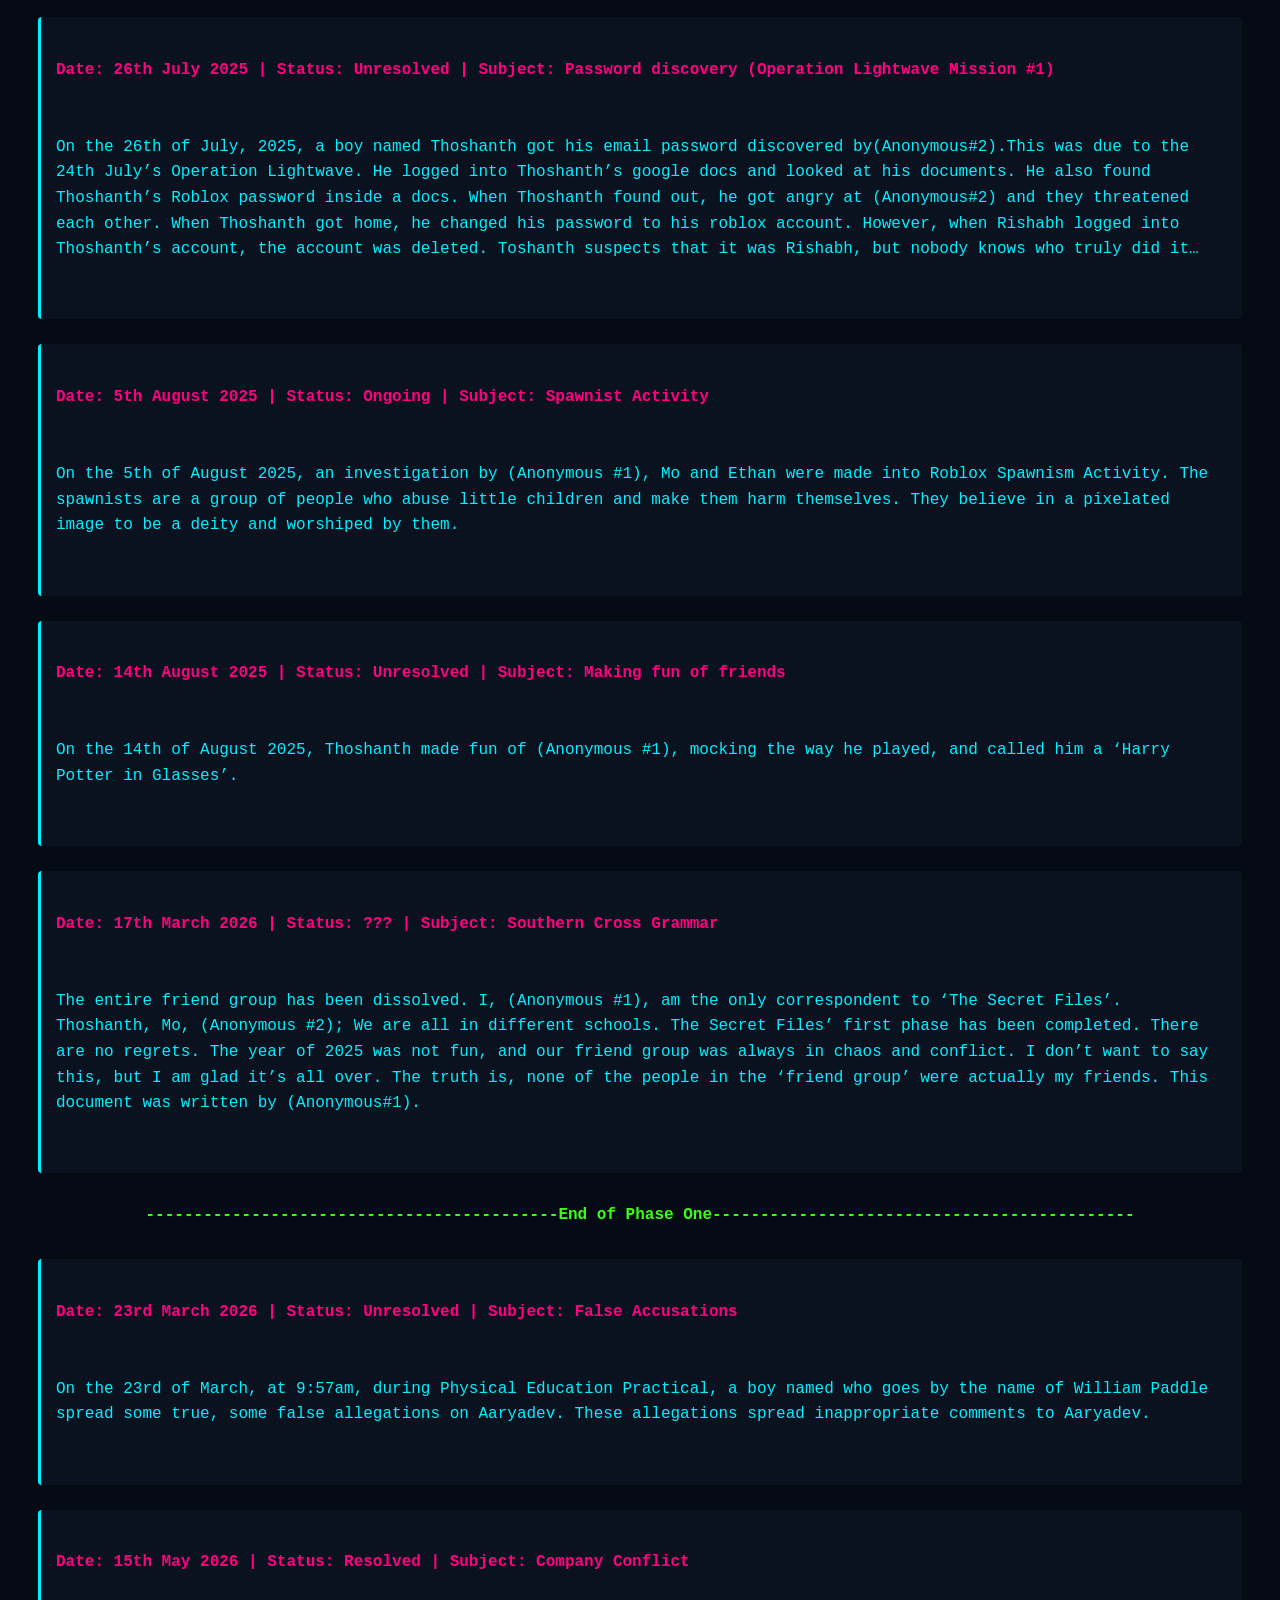
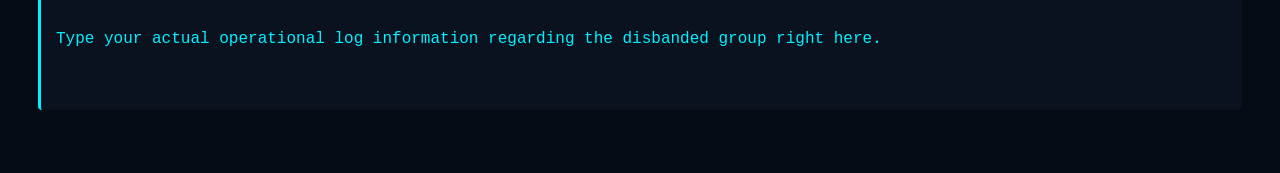
==== commit 95ce6549: "Modify log entry with operational log details Updated log entry to include operational log informati" ====
--- a/index.html
+++ b/index.html
@@ -16,17 +16,25 @@
             color: #39ff14;
             border-bottom: 2px dashed #00f0ff;
             padding-bottom: 10px;
-            margin-bottom: 20px;
+            margin-bottom: 25px;
         }
         .log-entry {
             background-color: #0a1220;
             border-left: 3px solid #00f0ff;
             padding: 15px;
-            margin-bottom: 20px;
+            margin-bottom: 25px;
             border-radius: 4px;
+            white-space: pre-line;
         }
-        .log-title {
+        .meta-line {
             color: #ff007f;
+            font-weight: bold;
+            margin-bottom: 10px;
+        }
+        .divider {
+            color: #39ff14;
+            text-align: center;
+            margin: 30px 0;
             font-weight: bold;
         }
     </style>
@@ -35,33 +43,66 @@
 
     <div class="terminal-header">
         <h1>[SYSTEM ONLINE - ACTIVE ARCHIVES]</h1>
-        <p>Correspondent Authentication: Verified (paradoxsh)</p>
+        <p>SECURE TERMINAL NODE // ACCESS GRANTED</p>
     </div>
 
     <div class="log-entry">
-        <p class="log-title">Date: 2025 | Status: Archived | Subject: AFL Ball</p>
-        <p>On the 15th of August 2025, an AFL ball was confiscated by a teacher. This event triggered massive unrest, leading to further actions recorded within the matrix networks.</p>
+        <div class="meta-line">Date: 1st July 2025 | Status: Complete | Subject: AFL Ball</div>
+        <p>On the 1st of July, Wednesday, an AFL ball belonging to a girl named Cassie was seized from a boy named Sehaj by a teacher on duty. The music had just begun, and Sehaj had just kicked the ball. A teacher had come over and suddenly confiscated the ball. Cassie ran over to the teacher and told him that it was her ball. The teacher ignored that fact and didn't give the ball back. He gave no indication of when it was to be returned or if it was to be returned.</p>
     </div>
 
     <div class="log-entry">
-        <p class="log-title">Date: 2025 | Status: Resolved | Subject: Account Breaches</p>
-        <p>A string of systematic security breaches targeting specific Roblox infrastructure profiles occurred. Counter-measures were deployed to secure alternative network routing.</p>
+        <div class="meta-line">Date: 21st July 2025 | Status: Unresolved | Subject: Roblox account</div>
+        <p>On the 21st of July, (Anonymous#2) was being technically violated by another person called Thoshanth. Thoshanth, on a computer, logged into (Anonymous#2)’s Roblox account and had full access to it.</p>
     </div>
 
     <div class="log-entry">
-        <p class="log-title">Date: 2025 | Status: Completed | Subject: Operation Lightwave</p>
-        <p>Operation Lightwave was launched successfully to intercept and mirror localized node communications across the operational grid sectors.</p>
+        <div class="meta-line">Date: 22nd July 2025 | Status: Complete | Subject: Scamming on Roblox</div>
+        <p>On the 22nd of July, a boy named Sehaj said at 6:00 pm sharp he would log onto Roblox and give a valuable item to a friend (Anonymous#1) but he didn't. The details are being kept private, but the person was in trouble and got punished. The details are not necessary.</p>
     </div>
 
     <div class="log-entry">
-        <p class="log-title">Date: 2026 | Status: Operational | Subject: Southern Cross Grammar</p>
-        <p>Data streams updated regarding local sector operations. Physical Education Practical files registered: A male operative initiated an unexpected physical breach during tactical drill exercises.</p>
+        <div class="meta-line">Date: 23 - 24 July 2025 | Status: Unresolved | Subject: Hiding secrets from friends</div>
+        <p>On the 23rd of July-24th of July, 4 boys got into a technical fight. A boy named Mohanth who hacked into (Anonymous#2’s account on google docs and created copy right issues by copying text and turning it into brainrot, while doing this another kid, Thoshanth copied the text that Mohanth did and abused it in front of (Anonymous#2). and there is no way to know when it will be solved…</p>
     </div>
 
     <div class="log-entry">
-        <p class="log-title">Date: 15th May 2026 | Status: Pending | Subject: Company Conflict</p>
-        <p>[ENTER NEW SECURE INTEL UPDATE HERE]</p>
+        <div class="meta-line">Date: 24th July 2025 | Status: Ongoing | Subject: Classified: Operation Lightwave</div>
+        <p>On the 24th of July, 2025, Operation Lightwave was launched. This is an operation to successfully remove any remaining digital obstacles to our way to peace. This operation was made to get revenge for everything that has happened. This operation was launched by Anonymous#1 and joined by Anonymous#2.</p>
     </div>
+
+    <div class="log-entry">
+        <div class="meta-line">Date: 26th July 2025 | Status: Unresolved | Subject: Password discovery (Operation Lightwave Mission #1)</div>
+        <p>On the 26th of July, 2025, a boy named Thoshanth got his email password discovered by(Anonymous#2).This was due to the 24th July’s Operation Lightwave. He logged into Thoshanth’s google docs and looked at his documents. He also found Thoshanth’s Roblox password inside a docs. When Thoshanth found out, he got angry at (Anonymous#2) and they threatened each other. When Thoshanth got home, he changed his password to his roblox account. However, when Rishabh logged into Thoshanth’s account, the account was deleted. Toshanth suspects that it was Rishabh, but nobody knows who truly did it…</p>
+    </div>
+
+    <div class="log-entry">
+        <div class="meta-line">Date: 5th August 2025 | Status: Ongoing | Subject: Spawnist Activity</div>
+        <p>On the 5th of August 2025, an investigation by (Anonymous #1), Mo and Ethan were made into Roblox Spawnism Activity. The spawnists are a group of people who abuse little children and make them harm themselves. They believe in a pixelated image to be a deity and worshiped by them.</p>
+    </div>
+
+    <div class="log-entry">
+        <div class="meta-line">Date: 14th August 2025 | Status: Unresolved | Subject: Making fun of friends</div>
+        <p>On the 14th of August 2025, Thoshanth made fun of (Anonymous #1), mocking the way he played, and called him a ‘Harry Potter in Glasses’.</p>
+    </div>
+
+    <div class="log-entry">
+        <div class="meta-line">Date: 17th March 2026 | Status: ??? | Subject: Southern Cross Grammar</div>
+        <p>The entire friend group has been dissolved. I, (Anonymous #1), am the only correspondent to ‘The Secret Files’. Thoshanth, Mo, (Anonymous #2); We are all in different schools. The Secret Files’ first phase has been completed. There are no regrets. The year of 2025 was not fun, and our friend group was always in chaos and conflict. I don’t want to say this, but I am glad it’s all over. The truth is, none of the people in the ‘friend group’ were actually my friends. This document was written by (Anonymous#1).</p>
+    </div>
+
+    <div class="divider">-------------------------------------------End of Phase One--------------------------------------------</div>
+
+    <div class="log-entry">
+        <div class="meta-line">Date: 23rd March 2026 | Status: Unresolved | Subject: False Accusations</div>
+        <p>On the 23rd of March, at 9:57am, during Physical Education Practical, a boy named who goes by the name of William Paddle spread some true, some false allegations on Aaryadev. These allegations spread inappropriate comments to Aaryadev.</p>
+    </div>
+
+       <div class="log-entry">
+        <div class="meta-line">Date: 15th May 2026 | Status: Resolved | Subject: Company Conflict</div>
+        <p>Type your actual operational log information regarding the disbanded group right here.</p>
+    </div>
+
 
 </body>
 </html>
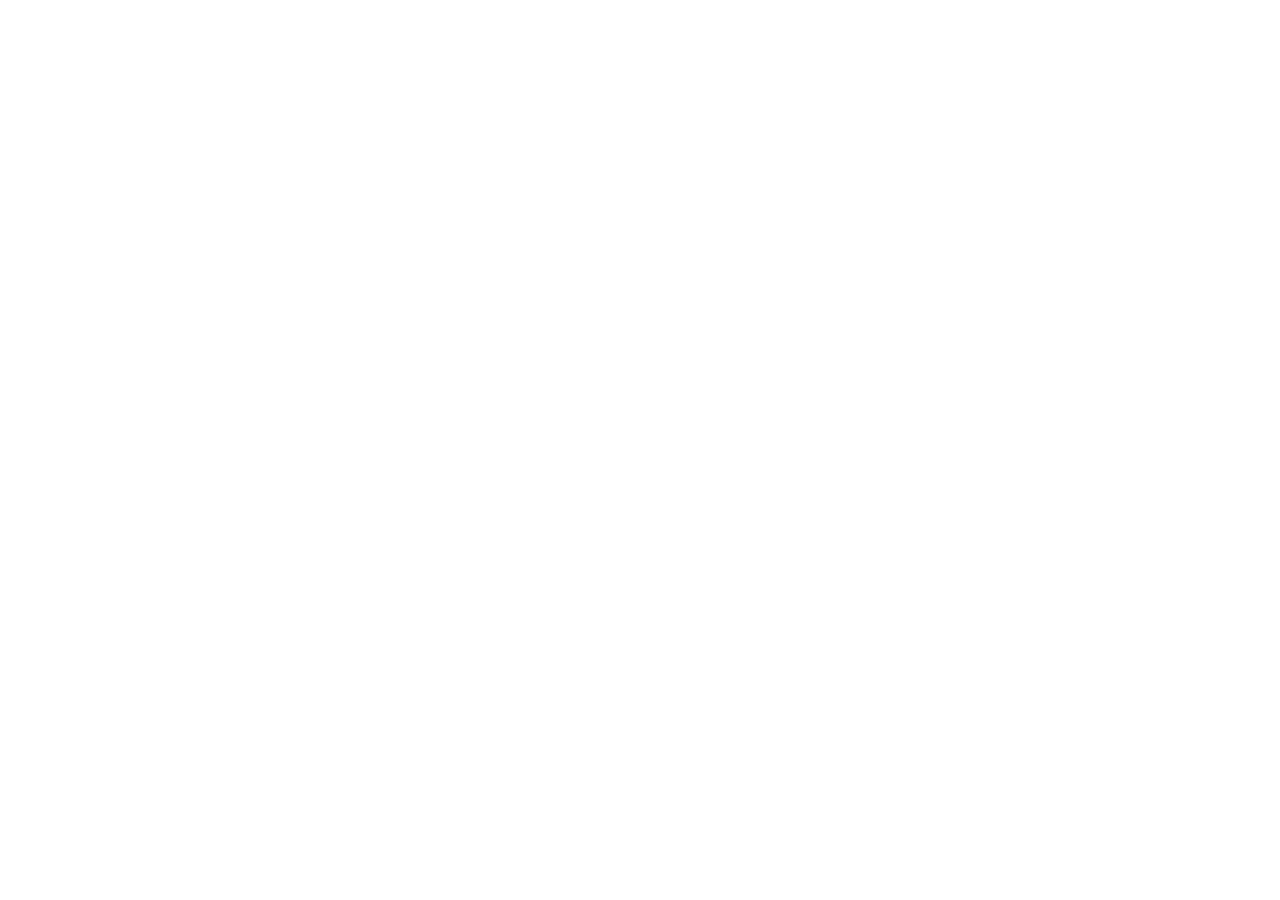
==== commit c256c7f5: "Add log entry structure to index.html" ====
--- a/index.html
+++ b/index.html
@@ -40,6 +40,16 @@
     </style>
 </head>
 <body>
+
+    <script>
+        var passkey = prompt("[SECURITY PROTOCOL: ENTER PASSKEY TO ACCESS THE SECRET FILES]");
+        if (passkey !== "paradoxsh") {
+            alert("[ACCESS DENIED: INCORRECT PROTOCOL KEY. TERMINATING SESSION.]");
+            window.location.href = "https://google.com";
+        } else {
+            alert("[ACCESS GRANTED: DECRYPTING ARCHIVE NODES...]");
+        }
+    </script>
 
     <div class="terminal-header">
         <h1>[SYSTEM ONLINE - ACTIVE ARCHIVES]</h1>
@@ -98,11 +108,15 @@
         <p>On the 23rd of March, at 9:57am, during Physical Education Practical, a boy named who goes by the name of William Paddle spread some true, some false allegations on Aaryadev. These allegations spread inappropriate comments to Aaryadev.</p>
     </div>
 
-       <div class="log-entry">
+    <div class="log-entry">
         <div class="meta-line">Date: 15th May 2026 | Status: Resolved | Subject: Company Conflict</div>
-        <p>Type your actual operational log information regarding the disbanded group right here.</p>
+        <p>The operational framework of the organization has officially dissolved today. Due to ongoing internal grid alignment issues and conflicting protocols, the decision was finalized to completely disband the enterprise. All associated assets and system logs are now permanently decommissioned, and remaining data files have been securely transitioned into this private digital library node. The node is now locked down. Terminal session concluded.</p>
     </div>
-
 
 </body>
 </html>
+
+    <div class="log-entry">
+        <div class="meta-line">Date: YOUR_DATE | Status: YOUR_STATUS | Subject: YOUR_SUBJECT</div>
+        <p>YOUR_TEXT_HERE</p>
+    </div>
